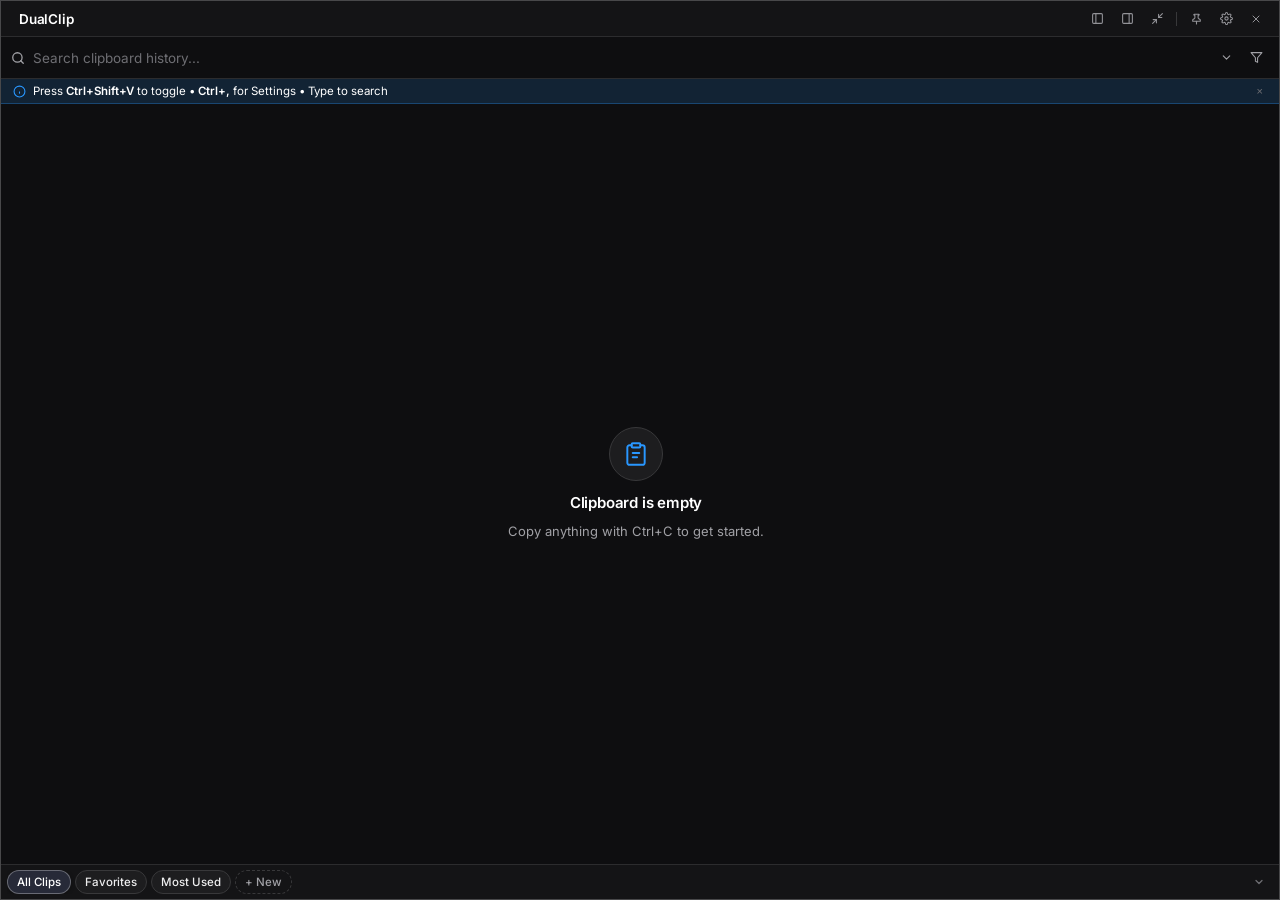
==== ui/index.html @ 32deb850 "feat(layout): apply instant mode switch without animation delay" ====
<!DOCTYPE html>
<html lang="en" data-theme="dark" data-style="linear" data-line-display="1" data-zebra="off">
<head>
  <meta charset="UTF-8">
  <meta name="viewport" content="width=device-width, initial-scale=1.0">
  <title>DualClip - Smart Clipboard Manager</title>
  <link rel="stylesheet" href="css/base-variables.css?v=61">
  <link rel="stylesheet" href="css/layout-chrome.css?v=62">
  <link rel="stylesheet" href="css/clip-list.css?v=62">
  <link rel="stylesheet" href="css/collections-bar.css?v=64">
  <link rel="stylesheet" href="css/settings.css?v=60">
  <link rel="stylesheet" href="css/overlays-modals.css?v=90">
  <link rel="stylesheet" href="css/sidebar-layout.css?v=32">
  <!-- SQUARE-CORNERS TOGGLE: loaded last so html/body/#appFrame win as 0. Remove this line to restore rounded. -->
  <link rel="stylesheet" href="css/square-corners.css?v=30">
  <script>
    // Cold-start T0 for frontend boot marks (see __dcMark in namespace.js).
    try { window.__dcHeadT0 = (typeof performance !== 'undefined' && performance.now) ? performance.now() : Date.now(); } catch (e) {}
    // Early global JS error trap so WebView2 Chromium ReferenceErrors are logged with file:line:col + stack instead of generic "Script error."
    window.addEventListener('error', function(e) {
      try {
        var src = e.filename ? ' @ ' + e.filename + ':' + e.lineno + ':' + e.colno : '';
        var stack = e.error && e.error.stack ? ' | stack: ' + String(e.error.stack).slice(0, 1200) : '';
        var errName = e.error && e.error.name ? ' [' + e.error.name + ']' : '';
        var msg = (e.message ? String(e.message) : 'Script error') + src + errName + stack;
        try { console.error('[DualClip JS Error]', msg); } catch {}
      } catch {}
    });
    window.addEventListener('unhandledrejection', function(e) {
      try {
        var reason = e.reason; var msg = String(reason); var stack = reason && reason.stack ? ' | stack: ' + String(reason.stack).slice(0,1200) : '';
        var detail = 'unhandledrejection: ' + msg + stack;
        try { console.error('[DualClip UnhandledRejection]', detail); } catch {}
      } catch {}
    });

    // === TOP BAR EARLY ISOLATION ===
    // Define window controls immediately so a later crash in render.js / filters.js / settings.js
    // never disables the titlebar X / Pin. These are standalone and do NOT depend on any
    // list state, collections, or WebView2 bridge beyond the direct hide_window / set_pinned RPC.
    window.isWindowPinned = window.isWindowPinned || false;
    window.hideWindow = window.hideWindow || function(force) {
      try {
        if (!force && window.isWindowPinned) {
          try { console.log('hideWindow ignored: window is pinned'); } catch {}
          return;
        }
        if (window.pywebview && window.pywebview.api && typeof window.pywebview.api.hide_window === 'function') {
          window.pywebview.api.hide_window();
        } else if (window.chrome && window.chrome.webview) {
          window.chrome.webview.postMessage({id:0, method:'hide_window', args:[]});
        } else {
          try { console.warn('hideWindow: bridge not ready'); } catch {}
        }
      } catch (e) { try { console.error('hideWindow failed', e); } catch {} }
    };
    window.toggleWindowPin = window.toggleWindowPin || function() {
      try {
        window.isWindowPinned = !window.isWindowPinned;
        var btn = document.getElementById('pinWindowBtn');
        if (btn) { try { btn.classList.toggle('active', window.isWindowPinned); } catch {} }
        var btnSearch = document.getElementById('pinWindowBtnSearch');
        if (btnSearch) { try { btnSearch.classList.toggle('active', window.isWindowPinned); } catch {} }
        if (window.pywebview && window.pywebview.api && typeof window.pywebview.api.set_pinned === 'function') {
          window.pywebview.api.set_pinned(window.isWindowPinned);
        } else if (window.chrome && window.chrome.webview) {
          window.chrome.webview.postMessage({id:0, method:'set_pinned', args:[window.isWindowPinned]});
        }
      } catch (e) { try { console.error('toggleWindowPin failed', e); } catch {} }
    };
    // Attach early delegated listeners once DOM is parsed â€” these survive even if later JS files throw.
    // Use stopImmediatePropagation to prevent the inline onclick="" from firing a second toggle (which would double-toggle Pin).
    (function attachEarlyTitlebarHandlers() {
      function bind() {
        try {
          var closeBtn = document.querySelector('.tb-btn.close');
          if (closeBtn && !closeBtn._earlyBound) {
            closeBtn._earlyBound = true;
            // Remove inline handler to avoid double-execution; early listener is the single source
            try { closeBtn.onclick = null; } catch {}
            closeBtn.addEventListener('click', function(e) {
              try {
                e.preventDefault();
                e.stopImmediatePropagation();
                closeBtn.blur();
                closeBtn.classList.add('no-hover');
                if (document.activeElement && document.activeElement.blur) document.activeElement.blur();
                document.body.classList.add('suppress-hover');
                window.hideWindow(true);
              } catch {}
            }, true);
            closeBtn.addEventListener('mouseleave', function() { closeBtn.classList.remove('no-hover'); });
            closeBtn.addEventListener('mouseenter', function() { closeBtn.classList.remove('no-hover'); });
          }
          var pinBtn = document.getElementById('pinWindowBtn');
          if (pinBtn && !pinBtn._earlyBound) {
            pinBtn._earlyBound = true;
            try { pinBtn.onclick = null; } catch {}
            pinBtn.addEventListener('click', function(e) { try { e.preventDefault(); e.stopImmediatePropagation(); window.toggleWindowPin(); } catch {} }, true);
          }
        } catch {}
      }
      if (document.readyState === 'loading') {
        document.addEventListener('DOMContentLoaded', bind, {once:true});
      } else {
        try { bind(); } catch {}
      }
      // Re-bind once window is shown (WebView2 may re-parent titlebar after hide/show)
      try {
        if (window.chrome && window.chrome.webview) {
          window.chrome.webview.addEventListener('message', function(e) {
            try {
              var msg = typeof e.data === 'string' ? JSON.parse(e.data) : e.data;
              if (msg && msg.event === 'onWindowShow') setTimeout(bind, 60);
            } catch {}
          });
        }
      } catch {}
    })();
  </script>
</head>
<body class="zoomed-10">



  <!-- DualClip Spotlight Frame -->
  <div id="appFrame">
    <!-- 8-Directional Window Resize Handles (Edges & Corners) -->
    <div class="dc-resize-edge edge-t" data-resize-dir="top" title="Drag to resize"></div>
    <div class="dc-resize-edge edge-b" data-resize-dir="bottom" title="Drag to resize"></div>
    <div class="dc-resize-edge edge-l" data-resize-dir="left" title="Drag to resize"></div>
    <div class="dc-resize-edge edge-r" data-resize-dir="right" title="Drag to resize"></div>
    <div class="dc-resize-corner corner-tl" data-resize-dir="top-left" title="Drag to resize"></div>
    <div class="dc-resize-corner corner-tr" data-resize-dir="top-right" title="Drag to resize"></div>
    <div class="dc-resize-corner corner-bl" data-resize-dir="bottom-left" title="Drag to resize"></div>
    <div id="resizeHandle" class="dc-resize-corner corner-br resize-handle" data-resize-dir="bottom-right" title="Drag to resize"></div>

    <!-- Ultra-Minimal Titlebar -->
    <div class="titlebar pywebview-drag-region">
      <div class="titlebar-left" id="titlebarMain">
        <div class="brand">
          <svg class="brand-icon" viewBox="0 0 24 24" fill="none" stroke="currentColor" stroke-width="2.2" stroke-linecap="round" stroke-linejoin="round">
            <path d="M16 4h2a2 2 0 0 1 2 2v14a2 2 0 0 1-2 2H6a2 2 0 0 1-2-2V6a2 2 0 0 1 2-2h2"></path>
            <rect x="8" y="2" width="8" height="4" rx="1"></rect>
          </svg>
          <span>DualClip</span>
          <span id="pausedIndicator" class="paused-pill" style="display: none;" onclick="toggleIncognitoSetting()" title="Click to resume clipboard capture" role="button">PAUSED</span>
        </div>
      </div>

      <div class="titlebar-left" id="titlebarSettings" style="display: none;">
        <button class="btn-back" style="-webkit-app-region: no-drag; app-region: no-drag;" onclick="closeSettingsView()" title="Back to Clipboard History (Esc)">
          <svg viewBox="0 0 24 24" fill="none" stroke="currentColor" stroke-width="2.5" stroke-linecap="round" stroke-linejoin="round"><line x1="19" y1="12" x2="5" y2="12"></line><polyline points="12 19 5 12 12 5"></polyline></svg>
          <span>Back to History</span>
        </button>
      </div>

      <!-- Right Titlebar Controls -->
      <div class="titlebar-right" style="-webkit-app-region: no-drag; app-region: no-drag;">
        <button id="btnToggleLayout" class="tb-btn" type="button" tabindex="-1" onclick="toggleSidebarLayout()" title="Switch to Sidebar View" style="-webkit-app-region: no-drag; app-region: no-drag;">
          <svg viewBox="0 0 24 24" fill="none" stroke-width="2" stroke="currentColor" stroke-linecap="round" stroke-linejoin="round">
            <rect x="3" y="3" width="18" height="18" rx="2" ry="2"></rect>
            <line x1="9" y1="3" x2="9" y2="21"></line>
          </svg>
        </button>
        <button id="btnLivePreviewTop" class="tb-btn" type="button" tabindex="-1" onmousedown="event.preventDefault()" onclick="toggleLivePreview()" title="Toggle Side Preview (Ctrl+Q / F8)" style="-webkit-app-region: no-drag; app-region: no-drag;">
          <svg viewBox="0 0 24 24" fill="none" stroke-width="2" stroke="currentColor" stroke-linecap="round" stroke-linejoin="round">
            <rect x="3" y="3" width="18" height="18" rx="2" ry="2"></rect>
            <line x1="15" y1="3" x2="15" y2="21"></line>
          </svg>
        </button>
        <button id="btnViewModeToggle" class="tb-btn" type="button" tabindex="-1" onclick="cycleViewMode()" title="View Mode: Standard (Ctrl+Tab for Compact)" style="-webkit-app-region: no-drag; app-region: no-drag;">
          <svg id="viewModeIcon" viewBox="0 0 24 24" fill="none" stroke="currentColor" stroke-width="2" stroke-linecap="round" stroke-linejoin="round">
            <polyline points="4 14 10 14 10 20"></polyline>
            <line x1="10" y1="14" x2="3" y2="21"></line>
            <polyline points="20 10 14 10 14 4"></polyline>
            <line x1="14" y1="10" x2="21" y2="3"></line>
          </svg>
        </button>
        <div class="tb-divider"></div>
        <button id="pinWindowBtn" class="pin-icon-btn" type="button" tabindex="-1" onclick="toggleWindowPin()" title="Pin window on top" style="-webkit-app-region: no-drag; app-region: no-drag;">
          <svg viewBox="0 0 24 24" fill="none" stroke="currentColor" stroke-width="2" stroke-linecap="round" stroke-linejoin="round">
            <line x1="12" y1="17" x2="12" y2="22"></line>
            <path d="M5 17h14v-1.76a2 2 0 0 0-1.11-1.79l-1.78-.9A2 2 0 0 1 15 10.76V6h1a1 1 0 0 0 0-2H8a1 1 0 0 0 0 2h1v4.76a2 2 0 0 1-1.11 1.79l-1.78.9A2 2 0 0 0 5 15.24Z"></path>
          </svg>
        </button>
        <button id="btnSettingsTop" class="tb-btn" type="button" tabindex="-1" onclick="toggleSettingsView()" title="Settings &amp; Preferences (Ctrl+,)" style="-webkit-app-region: no-drag; app-region: no-drag;">
          <svg viewBox="0 0 24 24" fill="none" stroke="currentColor" stroke-width="2" stroke-linecap="round" stroke-linejoin="round">
            <circle cx="12" cy="12" r="3"></circle>
            <path d="M19.4 15a1.65 1.65 0 0 0 .33 1.82l.06.06a2 2 0 0 1 0 2.83 2 2 0 0 1-2.83 0l-.06-.06a1.65 1.65 0 0 0-1.82-.33 1.65 1.65 0 0 0-1 1.51V21a2 2 0 0 1-2 2 2 2 0 0 1-2-2v-.09A1.65 1.65 0 0 0 9 19.4a1.65 1.65 0 0 0-1.82.33l-.06.06a2 2 0 0 1-2.83 0 2 2 0 0 1 0-2.83l-.06.06a1.65 1.65 0 0 0 .33-1.82 1.65 1.65 0 0 0-1.51-1H3a2 2 0 0 1-2-2 2 2 0 0 1 2-2h.09A1.65 1.65 0 0 0 4.6 9a1.65 1.65 0 0 0-.33-1.82l-.06-.06a2 2 0 0 1 0-2.83 2 2 0 0 1 2.83 0l.06.06a1.65 1.65 0 0 0 1.82.33H9a1.65 1.65 0 0 0 1-1.51V3a2 2 0 0 1 2-2 2 2 0 0 1 2 2v.09a1.65 1.65 0 0 0 1 1.51 1.65 1.65 0 0 0 1.82-.33l.06-.06a2 2 0 0 1 2.83 0 2 2 0 0 1 0 2.83l-.06.06a1.65 1.65 0 0 0-.33 1.82V9a1.65 1.65 0 0 0 1.51 1H21a2 2 0 0 1 2 2 2 2 0 0 1-2 2h-.09a1.65 1.65 0 0 0-1.51 1z"></path>
          </svg>
        </button>
        <button class="tb-btn close" type="button" tabindex="-1" title="Close" onclick="hideWindow(true)"><svg width="12" height="12" viewBox="0 0 24 24" fill="none" stroke="currentColor" stroke-width="2" stroke-linecap="round"><line x1="18" y1="6" x2="6" y2="18"></line><line x1="6" y1="6" x2="18" y2="18"></line></svg></button>
      </div>

    </div>

    <!-- Main History View -->
    <div id="mainView" class="app-view">
      <!-- Search Bar with Filters & Settings Cogwheel -->
      <div class="search-wrapper">
        <svg class="search-icon" viewBox="0 0 24 24" fill="none" stroke="currentColor" stroke-width="2.2" stroke-linecap="round" stroke-linejoin="round">
          <circle cx="11" cy="11" r="8"></circle>
          <line x1="21" y1="21" x2="16.65" y2="16.65"></line>
        </svg>
        <div id="scopeBadge" class="search-scope-badge" style="display: none;">
          <span id="scopeBadgeText"></span>
          <span class="search-scope-close" onclick="resetScopeToAll(event)" title="Clear scope (search all items)">&times;</span>
        </div>
        <input type="text" id="searchInput" class="search-input" placeholder="Search clipboard history..." autocomplete="off" autocorrect="off" autocapitalize="off" spellcheck="false">
        <span id="searchResultCount" class="search-result-count" style="display: none;"></span>
        <svg id="searchClear" class="search-clear" onclick="clearSearch()" viewBox="0 0 24 24" fill="none" stroke="currentColor" stroke-width="2" stroke-linecap="round"><line x1="18" y1="6" x2="6" y2="18"></line><line x1="6" y1="6" x2="18" y2="18"></line></svg>

        <div class="search-buttons-cluster" id="searchButtonsCluster">
          <button id="btnRecentSearches" class="filter-menu-btn icon-only-btn" type="button" tabindex="-1" onclick="toggleRecentSearchesDropdown(event)" title="Recent searches">
            <svg viewBox="0 0 24 24" fill="none" stroke="currentColor" stroke-width="2" stroke-linecap="round" stroke-linejoin="round">
              <polyline points="6 9 12 15 18 9"></polyline>
            </svg>
          </button>
          <button id="btnFilters" class="filter-menu-btn icon-only-btn" onclick="toggleFilterDropdown()" title="Filter clipboard history">
            <svg viewBox="0 0 24 24" fill="none" stroke="currentColor" stroke-width="2" stroke-linecap="round" stroke-linejoin="round"><polygon points="22 3 2 3 10 12.46 10 19 14 21 14 12.46 22 3"></polygon></svg>
          </button>
          <button id="btnViewModeToggleSearch" class="filter-menu-btn icon-only-btn" type="button" tabindex="-1" onclick="cycleViewMode()" title="View Mode: Compact (Ctrl+Tab for Standard)">
            <svg id="viewModeIconSearch" viewBox="0 0 24 24" fill="none" stroke="currentColor" stroke-width="2" stroke-linecap="round" stroke-linejoin="round">
              <polyline points="15 3 21 3 21 9"></polyline>
              <line x1="14" y1="10" x2="21" y2="3"></line>
              <polyline points="9 21 3 21 3 15"></polyline>
              <line x1="10" y1="14" x2="3" y2="21"></line>
            </svg>
          </button>
          <button id="pinWindowBtnSearch" class="filter-menu-btn icon-only-btn pin-icon-btn" type="button" tabindex="-1" onclick="toggleWindowPin()" title="Pin window on top">
            <svg viewBox="0 0 24 24" fill="none" stroke="currentColor" stroke-width="2" stroke-linecap="round" stroke-linejoin="round">
              <line x1="12" y1="17" x2="12" y2="22"></line>
              <path d="M5 17h14v-1.76a2 2 0 0 0-1.11-1.79l-1.78-.9A2 2 0 0 1 15 10.76V6h1a1 1 0 0 0 0-2H8a1 1 0 0 0 0 2h1v4.76a2 2 0 0 1-1.11 1.79l-1.78.9A2 2 0 0 0 5 15.24Z"></path>
            </svg>
          </button>
        </div>

        <div id="recentSearchesDropdown" class="recent-searches-dropdown" style="display: none;"></div>
      </div>

      <!-- Active Filter Pills Bar -->
      <div id="activePillsBar" class="active-pills-bar">
        <span id="pillList" style="display: flex; gap: 6px; align-items: center;"></span>
        <span class="clear-all-pills" onclick="resetAllFilters()">Clear Filters</span>
      </div>

      <!-- Filter Dropdown -->
      <div id="filterDropdown" class="filter-dropdown">
        <div>
          <div class="filter-group-title">Content Type</div>
          <div id="filterTypeGrid" class="filter-options-grid">
            <span class="f-opt selected" onclick="setFilterType('all', this)">All</span>
            <span class="f-opt" onclick="setFilterType('text', this)">Text</span>
            <span class="f-opt" onclick="setFilterType('code', this)">Code</span>
            <span class="f-opt" onclick="setFilterType('color', this)">Colors</span>
            <span class="f-opt" onclick="setFilterType('image', this)">Images</span>
            <span class="f-opt" onclick="setFilterType('url', this)">Web Links</span>
            <span class="f-opt" onclick="setFilterType('file', this)">Files</span>
          </div>
        </div>

        <div>
          <div class="filter-group-title">Filter by App</div>
          <select id="filterAppSelect" class="st-select" style="width: 100%;" onchange="onFilterAppChange(this.value)">
            <option value="all">All Applications</option>
            <!-- Real source apps are populated dynamically by refreshSourceAppFilterOptions() -->
          </select>
        </div>

        <div>
          <div class="filter-group-title">Time Range</div>
          <div id="filterTimeGrid" class="filter-options-grid">
            <span class="f-opt selected" onclick="setFilterTime('any', this)">Any Time</span>
            <span class="f-opt" onclick="setFilterTime('today', this)">Today</span>
            <span class="f-opt" onclick="setFilterTime('yesterday', this)">Yesterday</span>
            <span class="f-opt" onclick="setFilterTime('older', this)">Older</span>
          </div>
        </div>

        <div id="filterTagsSection" style="display: none;">
          <div style="display: flex; justify-content: space-between; align-items: center;" class="filter-group-title">
            <span>Tag</span>
            <span style="font-size: 10.5px; color: var(--accent); cursor: pointer; text-transform: none; font-weight: 500;" onclick="closeFilterDropdown(); openManageTagsModal();">Manage Tags &rarr;</span>
          </div>
          <select id="filterTagSelect" class="st-select" style="width: 100%;" onchange="onFilterTagChange(this.value)">
            <option value="all">All Tags</option>
          </select>
        </div>

        <div>
          <div class="filter-group-title">Search Mode & Priority</div>
          <div class="filter-options-grid">
            <span class="f-opt" id="optSortRecent" onclick="toggleRecentSort(this)">Most Recent</span>
            <span class="f-opt" id="optBoostFavs" onclick="toggleFavoritesBoost(this)">Prioritize Favorites</span>
            <span class="f-opt" id="optFuzzySearch" onclick="toggleFuzzySearch(this)">Fuzzy / Partial</span>
          </div>
        </div>

        <div class="filter-actions">
          <button class="btn-filter-reset" onclick="resetAllFilters()">Reset</button>
          <button class="btn-filter-done" onclick="toggleFilterDropdown()">Done</button>
        </div>
      </div>

      <!-- First-Run Onboarding Tip Bar -->
      <div id="onboardingTip" class="onboarding-tip-bar" style="display: none;">
        <div class="onboarding-tip-content">
          <svg viewBox="0 0 24 24" width="13" height="13" fill="none" stroke="currentColor" stroke-width="2"><circle cx="12" cy="12" r="10"></circle><line x1="12" y1="16" x2="12" y2="12"></line><line x1="12" y1="8" x2="12.01" y2="8"></line></svg>
          <span>Press <strong>Ctrl+Shift+V</strong> to toggle • <strong>Ctrl+,</strong> for Settings • Type to search</span>
        </div>
        <button class="onboarding-tip-close" onclick="dismissOnboardingTip()" title="Dismiss tip">&times;</button>
      </div>

      <!-- Milestone Celebration Banner -->
      <div id="milestoneBanner" class="milestone-banner" style="display: none;">
        <div class="milestone-banner-content">
          <span class="milestone-emoji">🎉</span>
          <span id="milestoneBannerText" class="milestone-text"></span>
        </div>
        <div class="milestone-banner-actions">
          <button type="button" class="btn-milestone-support" onclick="teleportToTipSection()">Tip DualClip</button>
          <button type="button" class="btn-milestone-dismiss" onclick="dismissMilestoneBanner()" title="Dismiss">&times;</button>
        </div>
      </div>

      <!-- Clip List Area & Live Preview Sidebar -->
      <div class="list-view-container" id="listViewContainer">
        <!-- Sidebar Navigation Pane (Split-Layout Mode) -->
        <div id="sidebarNav" class="sidebar-nav-container"></div>

        <div class="list-wrapper" id="listContainer">
          <div class="empty-state">
            <div class="empty-state-icon-box">
              <svg viewBox="0 0 24 24" fill="none" stroke="currentColor" stroke-width="1.8" stroke-linecap="round" stroke-linejoin="round">
                <path d="M16 4h2a2 2 0 0 1 2 2v14a2 2 0 0 1-2 2H6a2 2 0 0 1-2-2V6a2 2 0 0 1 2-2h2"></path>
                <rect x="8" y="2" width="8" height="4" rx="1" ry="1"></rect>
                <line x1="9" y1="11" x2="15" y2="11"></line>
                <line x1="9" y1="15" x2="13" y2="15"></line>
              </svg>
            </div>
            <div class="empty-state-title">Clipboard is empty</div>
            <div class="empty-state-desc">Copy anything with Ctrl+C to get started.</div>
          </div>
        </div>

        <!-- Drag Handle for Preview Panel Width -->
        <div id="livePreviewResizer" class="live-preview-resizer" title="Drag to resize preview panel" style="display: none;"></div>

        <!-- Live Preview Panel (Split / Flyout) -->
        <div id="livePreviewPanel" class="live-preview-panel" style="display: none;">
          <div class="live-preview-header">
            <div class="live-preview-title" id="livePreviewTitle">
              <span id="livePreviewTypeBadge" class="live-preview-badge">TEXT</span>
              <span id="livePreviewAppLabel" class="live-preview-app">Notepad</span>
            </div>
            <button class="live-preview-close" onclick="toggleLivePreview(false)" title="Close Preview (F8)"><svg width="12" height="12" viewBox="0 0 24 24" fill="none" stroke="currentColor" stroke-width="2" stroke-linecap="round"><line x1="18" y1="6" x2="6" y2="18"></line><line x1="6" y1="6" x2="18" y2="18"></line></svg></button>
          </div>
          <div class="live-preview-body" id="livePreviewBody">
            <div id="livePreviewTextContent" class="live-preview-text"></div>
            <img id="livePreviewImageContent" class="live-preview-image" style="display: none;" alt="Preview">
          </div>
          <div class="live-preview-footer" id="livePreviewFooter">
            <span id="livePreviewStats">0 chars</span>
            <div style="display: inline-flex; gap: 6px; align-items: center;">
              <button class="live-preview-action-btn" id="btnLivePreviewEdit" onclick="toggleLivePreviewEdit()" title="Edit clip">Edit</button>
              <button class="live-preview-action-btn" id="btnLivePreviewSave" onclick="saveLivePreviewEdit()" title="Save edit" style="display: none;">Save</button>
              <button class="live-preview-action-btn" id="btnLivePreviewCancel" onclick="cancelLivePreviewEdit()" title="Cancel edit" style="display: none; background: var(--card-bg); color: var(--text); border-color: var(--border);">Cancel</button>
              <button class="live-preview-action-btn" onclick="pasteCurrentSelection()" title="Paste Clip (Enter)">Paste</button>
            </div>
          </div>
        </div>
      </div>

      <!-- Collections Pill Bar with Collapse Arrow â€” arrow moved to left -->
      <div class="collections-bar" id="collectionsBar">
        <!-- Arrow Button to Hide Bottom Collections Bar (left side) -->
        <button class="bar-toggle-btn" id="btnCollapseBar" title="Hide bottom collections bar (Toggle)" onclick="toggleCollectionsBar()">
          <svg viewBox="0 0 24 24" fill="none" stroke="currentColor" stroke-width="2.5" stroke-linecap="round" stroke-linejoin="round">
            <polyline points="6 9 12 15 18 9"></polyline>
          </svg>
        </button>
        <div class="collections-scroll-area" id="collectionsScrollArea">
          <span class="col-pill active" id="pill_all" onclick="selectCollection('all')">All Clips</span>
          <span class="col-pill" id="pill_pins" onclick="selectCollection('pins')">Favorites</span>
          <span class="col-pill" id="pill_most_used" onclick="selectCollection('most_used')">Most Used</span>
          <div id="dynamicCollectionPills" style="display:inline-flex; gap:4px;"></div>
          <span class="col-pill add-btn" id="btnNewCollection" onclick="openNewCollectionModal()">+ New</span>
        </div>
      </div>

      <!-- Floating Arrow to Restore Bottom Bar when Hidden (left side) -->
      <div class="floating-restore-bar-btn" id="floatingRestoreBtn" title="Show bottom collections bar" onclick="toggleCollectionsBar()">
        <svg viewBox="0 0 24 24" fill="none" stroke="currentColor" stroke-width="2.5" stroke-linecap="round" stroke-linejoin="round">
          <polyline points="18 15 12 9 6 15"></polyline>
        </svg>
      </div>
    </div>

    <!-- Settings View (In-Frame Dynamic View) -->
    <div id="settingsView" class="app-view settings-view" style="display: none;">
      <div class="settings-layout">
        <!-- 7 Sidebar Tabs -->
        <nav class="settings-tabs flat-nav" role="tablist" aria-label="Settings Categories">
          <!-- Settings Quick Filter / Search -->
          <div class="settings-search-container flat-nav-search-wrap">
            <div class="flat-nav-search-control">
              <input type="text" id="settingsSearchInput" class="st-input flat-nav-search-input"            placeholder="Search settings..." oninput="onSettingsSearch(this.value)" onkeydown="handleSettingsSearchKeydown(event)" autocomplete="off" autocorrect="off" autocapitalize="off" spellcheck="false">
              <svg class="flat-nav-search-icon" viewBox="0 0 24 24" fill="none" stroke="currentColor" stroke-width="2.2" stroke-linecap="round" stroke-linejoin="round"><circle cx="11" cy="11" r="8"></circle><line x1="21" y1="21" x2="16.65" y2="16.65"></line></svg>
              <span id="settingsSearchClear" class="flat-nav-search-clear" onclick="clearSettingsSearch()" title="Clear search">&times;</span>
            </div>
          </div>

          <div class="st-tab active" id="tabBtn_behavior" role="tab" tabindex="0" aria-selected="true" onclick="switchSettingsTab('behavior')">
            <svg viewBox="0 0 24 24" fill="none" stroke="currentColor" stroke-width="2"><circle cx="12" cy="12" r="3"></circle><path d="M19.4 15a1.65 1.65 0 0 0 .33 1.82l.06.06a2 2 0 0 1 0 2.83 2 2 0 0 1-2.83 0l-.06-.06a1.65 1.65 0 0 0-1.82-.33 1.65 1.65 0 0 0-1 1.51V21a2 2 0 0 1-2 2 2 2 0 0 1-2-2v-.09A1.65 1.65 0 0 0 9 19.4a1.65 1.65 0 0 0-1.82.33l-.06.06a2 2 0 0 1-2.83 0 2 2 0 0 1 0-2.83l.06-.06a1.65 1.65 0 0 0 .33-1.82 1.65 1.65 0 0 0-1.51-1H3a2 2 0 0 1-2-2 2 2 0 0 1 2-2h.09A1.65 1.65 0 0 0 4.6 9a1.65 1.65 0 0 0-.33-1.82l-.06-.06a2 2 0 0 1 0-2.83 2 2 0 0 1 2.83 0l.06.06a1.65 1.65 0 0 0 1.82.33H9a1.65 1.65 0 0 0 1-1.51V3a2 2 0 0 1 2-2 2 2 0 0 1 2 2v.09a1.65 1.65 0 0 0 1 1.51 1.65 1.65 0 0 0 1.82-.33l.06-.06a2 2 0 0 1 2.83 0 2 2 0 0 1 0 2.83l-.06.06a1.65 1.65 0 0 0-.33 1.82V9a1.65 1.65 0 0 0 1.51 1H21a2 2 0 0 1 2 2 2 2 0 0 1-2 2h-.09a1.65 1.65 0 0 0-1.51 1z"></path></svg>
            <span>Behavior</span>
          </div>
          <div class="st-tab" id="tabBtn_theme" role="tab" tabindex="-1" aria-selected="false" onclick="switchSettingsTab('theme')">
            <svg viewBox="0 0 24 24" fill="none" stroke="currentColor" stroke-width="2"><circle cx="12" cy="12" r="5"></circle><line x1="12" y1="1" x2="12" y2="3"></line><line x1="12" y1="21" x2="12" y2="23"></line><line x1="4.22" y1="4.22" x2="5.64" y2="5.64"></line><line x1="18.36" y1="18.36" x2="19.78" y2="19.78"></line><line x1="1" y1="12" x2="3" y2="12"></line><line x1="21" y1="12" x2="23" y2="12"></line><line x1="4.22" y1="19.78" x2="5.64" y2="18.36"></line><line x1="18.36" y1="5.64" x2="19.78" y2="4.22"></line></svg>
            <span>Appearance</span>
          </div>
          <div class="st-tab" id="tabBtn_window" role="tab" tabindex="-1" aria-selected="false" onclick="switchSettingsTab('window')">
            <svg viewBox="0 0 24 24" fill="none" stroke="currentColor" stroke-width="2"><rect x="3" y="3" width="18" height="18" rx="2"></rect><line x1="3" y1="9" x2="21" y2="9"></line><line x1="9" y1="21" x2="9" y2="9"></line></svg>
            <span>Window &amp; Hotkeys</span>
          </div>
          <div class="st-tab" id="tabBtn_routing" role="tab" tabindex="-1" aria-selected="false" onclick="switchSettingsTab('routing')">
            <svg viewBox="0 0 24 24" fill="none" stroke="currentColor" stroke-width="2"><path d="M12 22s8-4 8-10V5l-8-3-8 3v7c0 6 8 10 8 10z"></path></svg>
            <span>Rules &amp; Privacy</span>
          </div>
          <div class="st-tab" id="tabBtn_storage" role="tab" tabindex="-1" aria-selected="false" onclick="switchSettingsTab('storage')">
            <svg viewBox="0 0 24 24" fill="none" stroke="currentColor" stroke-width="2"><path d="M21 15v4a2 2 0 0 1-2 2H5a2 2 0 0 1-2-2v-4"></path><polyline points="7 10 12 15 17 10"></polyline><line x1="12" y1="15" x2="12" y2="3"></line></svg>
            <span>Storage &amp; Retention</span>
          </div>
          <div class="st-tab" id="tabBtn_shortcuts" role="tab" tabindex="-1" aria-selected="false" onclick="switchSettingsTab('shortcuts')">
            <svg viewBox="0 0 24 24" fill="none" stroke="currentColor" stroke-width="2"><rect x="2" y="4" width="20" height="16" rx="2"></rect><path d="M6 8h.001M10 8h.001M14 8h.001M18 8h.001M8 12h.001M12 12h.001M16 12h.001M7 16h10"></path></svg>
            <span>Shortcuts</span>
          </div>

          <div class="st-sidebar-bottom">
            <button type="button" class="st-sidebar-reset-btn" onclick="restoreCurrentTabDefaults()" title="Reset options in this tab back to default settings">
              <svg viewBox="0 0 24 24" fill="none" stroke="currentColor" stroke-width="2" stroke-linecap="round" stroke-linejoin="round"><path d="M3 12a9 9 0 1 0 9-9 9.75 9.75 0 0 0-6.74 2.74L3 8"></path><path d="M3 3v5h5"></path></svg>
              <span>Restore Defaults</span>
            </button>
          </div>
        </nav>

        <!-- 1. Behavior Tab -->
        <div class="settings-content active" id="tabContent_behavior">
          <!-- Section 1: Clipboard Recording -->
          <div class="settings-section" style="padding: 0; gap: 0; overflow: visible; background: transparent; border: none; box-shadow: none;">
            <div style="padding: 2px 2px 10px 2px;">
              <div class="settings-section-head">Clipboard Recording</div>
              <div class="settings-section-sub">Configure clip capture triggers, ignore filters, and history retention</div>
            </div>
            <div class="notion-setting-group">
            <!-- 1. Pause Clipboard Capture -->
            <div class="notion-setting-row" id="row_incognito">
              <div class="setting-text-col">
                <div class="setting-title">Pause Clipboard Capture</div>
                <div class="setting-caption">Temporarily stop recording newly copied items into history</div>
              </div>
              <div style="display:flex; align-items:center; gap:8px;">
                <select id="stTimedIncognitoSelect" class="st-select" style="width:auto; padding:4px 8px; font-size:11.5px;" onchange="changeTimedIncognito(this.value)">
                  <option value="0">Until turned off</option>
                  <option value="5">For 5 minutes</option>
                  <option value="15">For 15 minutes</option>
                  <option value="30">For 30 minutes</option>
                  <option value="60">For 1 hour</option>
                </select>
                <div class="st-toggle" id="stIncognitoToggle" onclick="toggleIncognitoSetting(this)"><div class="toggle-knob"></div></div>
              </div>
            </div>

            <!-- 2. Capture Images & Screenshots -->
            <div class="notion-setting-row" id="row_capture_images">
              <div class="setting-text-col">
                <div class="setting-title">Capture Images and Screenshots</div>
                <div class="setting-caption">Save copied images and screenshots to your history</div>
              </div>
              <div class="st-toggle on" id="stCaptureImagesToggle" onclick="toggleCaptureImagesSetting(this)"><div class="toggle-knob"></div></div>
            </div>

            <!-- 3. Pause DualClip in fullscreen apps -->
            <div class="notion-setting-row" id="row_fullscreen_guard">
              <div class="setting-text-col">
                <div class="setting-title">Pause DualClip in fullscreen apps</div>
                <div class="setting-caption">Do not open DualClip while a fullscreen application or game is active</div>
              </div>
              <div class="st-toggle" id="stFullscreenGuardToggle" onclick="toggleFullscreenGuardSetting(this)"><div class="toggle-knob"></div></div>
            </div>

            <!-- 4. Remember Selected Clip -->
            <div class="notion-setting-row" id="row_remember_selected_clip">
              <div class="setting-text-col">
                <div class="setting-title">Remember Selected Clip</div>
                <div class="setting-caption">Keep your selected clip highlighted when reopening the window (new copies still jump to top)</div>
              </div>
              <div class="st-toggle" id="stRememberSelectedClipToggle" onclick="toggleRememberSelectedClipSetting(this)"><div class="toggle-knob"></div></div>
            </div>
            </div>
          </div>

          <!-- Section 2: Startup & Windows + Updates (merged single container) -->
          <div class="settings-section" id="aboutUpdatesSection" style="padding: 0; gap: 0; overflow: visible; background: transparent; border: none; box-shadow: none;">
            <div style="padding: 2px 2px 10px 2px;">
              <div class="settings-section-head">Startup &amp; Windows</div>
            </div>
            <div class="notion-setting-group">
            <!-- 4. Open on Windows Startup -->
            <div class="notion-setting-row" id="row_autostart">
              <div class="setting-text-col">
                <div class="setting-title">Start DualClip with Windows</div>
                <div class="setting-caption">Open DualClip automatically when you sign in.</div>
              </div>
              <div class="st-toggle" id="stAutostartToggle" onclick="toggleAutostartSetting(this)"><div class="toggle-knob"></div></div>
            </div>
            <!-- Toast Notifications -->
            <div class="notion-setting-row" id="row_toasts_enabled">
              <div class="setting-text-col">
                <div class="setting-title">Pop-up Messages</div>
                <div class="setting-caption">Show small confirmations when copying or moving clips</div>
              </div>
              <div class="st-toggle on" id="stToastsToggle" onclick="toggleToastsSetting(this)"><div class="toggle-knob"></div></div>
            </div>
            <!-- Updates: Unified Row (Auto-check toggle + Status + Check button) -->
            <div class="notion-setting-row" id="row_auto_update_check">
              <div class="setting-text-col">
                <div class="setting-title">Updates <span style="font-family: var(--font-mono); font-weight:400; font-size:11px; color: var(--text-muted);">1.0.0</span></div>
                <div class="setting-caption">Auto-check quietly on startup</div>
              </div>
              <div style="display:flex; align-items:center; gap:12px; flex-shrink:0;">
                <span id="aboutBannerArea" style="font-size:11px; color: var(--text-sub); white-space:nowrap;"></span>
                <button id="aboutCheckBtn" class="btn-sm" onclick="onAboutCheckClick()">
                  <svg viewBox="0 0 24 24" width="13" height="13" fill="none" stroke="currentColor" stroke-width="2"><path d="M21 15v4a2 2 0 0 1-2 2H5a2 2 0 0 1-2-2v-4"></path><polyline points="17 8 12 3 7 8"></polyline><line x1="12" y1="3" x2="12" y2="15"></line></svg>
                  <span id="aboutCheckBtnText">Check</span>
                </button>
                <div class="st-toggle" id="aboutAutoToggle" title="Auto-check for updates on startup" onclick="toggleAutoUpdateCheckSetting(this)"><div class="toggle-knob"></div></div>
              </div>
            </div>
            </div>
          </div>

          <!-- Section 3: About DualClip -->
          <div class="settings-section" id="aboutDualClipSection" style="padding: 0; gap: 0; overflow: visible; background: transparent; border: none; box-shadow: none;">
            <div class="notion-setting-group">
            <div class="notion-setting-row">
              <div class="setting-text-col">
                <div class="setting-title">
                  <span>About DualClip</span>
                </div>
                <div class="setting-caption">Built with <svg viewBox="0 0 24 24" width="9" height="9" fill="#f87171" style="vertical-align: -1px;"><path d="M12 21s-7.5-4.9-9.7-9.2C.7 8.6 2.6 5 6 5c2 0 3.4 1.1 4 2.2C10.6 6.1 12 5 14 5c3.4 0 5.3 3.6 3.7 6.8C19.5 16.1 12 21 12 21z"></path></svg> by <strong style="color: var(--text); font-weight: 600;">Maaz Baig</strong><span class="about-dot"></span>100% free &amp; private</div>
              </div>
              <div style="display: flex; align-items: center; gap: 8px; flex-wrap: wrap; flex-shrink: 0;">
                <button class="btn-sm" title="Visit DualClip Website" onclick="openAboutLink('website')">
                  <svg viewBox="0 0 24 24" width="13" height="13" fill="none" stroke="currentColor" stroke-width="2"><circle cx="12" cy="12" r="10"></circle><line x1="2" y1="12" x2="22" y2="12"></line><path d="M12 2a15.3 15.3 0 0 1 4 10 15.3 15.3 0 0 1-4 10 15.3 15.3 0 0 1-4-10 15.3 15.3 0 0 1 4-10z"></path></svg>
                  <span>Website</span>
                </button>
                <button class="btn-sm" id="btnLeaveTip" title="Support developer" onclick="openAboutLink('tip')">
                  <svg viewBox="0 0 24 24" width="13" height="13" fill="none" stroke="currentColor" stroke-width="2" stroke-linecap="round" stroke-linejoin="round">
                    <polyline points="20 12 20 22 4 22 4 12"></polyline>
                    <rect x="2" y="7" width="20" height="5"></rect>
                    <line x1="12" y1="22" x2="12" y2="7"></line>
                    <path d="M12 7H7.5a2.5 2.5 0 0 1 0-5C11 2 12 7 12 7z"></path>
                    <path d="M12 7h4.5a2.5 2.5 0 0 0 0-5C13 2 12 7 12 7z"></path>
                  </svg>
                  <span>Leave a Tip</span>
                </button>
              </div>
            </div>
            </div>
          </div>

        </div>

        <!-- 2. Theme & Style Tab -->
        <div class="settings-content" id="tabContent_theme" style="display: none;">
          <!-- Section 1: Visual Appearance -->
          <div class="settings-section" style="padding: 0; gap: 0; overflow: visible; background: transparent; border: none; box-shadow: none;">
            <div style="padding: 2px 2px 10px 2px;">
              <div class="settings-section-head">Visual Appearance</div>
              <div class="settings-section-sub">Change colors, contrast, and what details show under each clip</div>
            </div>
            <div class="notion-setting-group">
            <div class="notion-setting-row" id="row_theme_mode">
              <div class="setting-text-col">
                <div class="setting-title">Theme</div>
                <div class="setting-caption">Switch between Dark and Light</div>
              </div>
              <select class="st-select" id="stThemeModeSelect" onchange="switchThemeMode(this.value)">
                <option value="dark">Dark</option>
                <option value="light">Light</option>
              </select>
            </div>

            <div class="notion-setting-row" id="row_visual_style">
              <div class="setting-text-col">
                <div class="setting-title">Style</div>
                <div class="setting-caption">Choose the look, contrast, and accent style of the window</div>
              </div>
              <select class="st-select" id="stStyleSelect" onchange="switchDesignStyle(this.value)">
                <option value="linear" selected>Default</option>
                <option value="notion">Notion</option>
                <option value="nord">Nord</option>
                <option value="geist">True Black</option>
                <option value="raycast">Glass</option>
              </select>
            </div>

            <div class="notion-setting-row" id="row_zebra">
              <div class="setting-text-col">
                <div class="setting-title">Alternating Row Colors</div>
                <div class="setting-caption">Alternate row colors to make clips easier to distinguish.</div>
              </div>
              <div class="st-toggle" id="stZebraToggle" onclick="toggleZebraSetting(this)"><div class="toggle-knob"></div></div>
            </div>

            <div class="notion-setting-row" id="row_hide_window_border">
              <div class="setting-text-col">
                <div class="setting-title">Hide Window Border</div>
                <div class="setting-caption">Hide the outer edge lines around the main window</div>
              </div>
              <div class="st-toggle" id="stHideWindowBorderToggle" onclick="toggleHideWindowBorderSetting(this)"><div class="toggle-knob"></div></div>
            </div>

            <div class="notion-setting-row" id="row_clip_details">
              <div class="setting-text-col">
                <div class="setting-title">Clip Details</div>
                <div class="setting-caption">Choose which information appears on clip cards (source app, time, or none)</div>
              </div>
              <select class="st-select" id="stClipDetailsSelect" onchange="changeUnifiedClipDetails(this.value)">
                <option value="auto" selected>Auto (Default)</option>
                <option value="icon_time">App Icon + Time</option>
                <option value="name_time">App Name + Time</option>
                <option value="icon_only">App Icon Only</option>
                <option value="time_only">Time Only</option>
                <option value="hidden">Hidden</option>
              </select>
            </div>
            <div class="notion-setting-row" id="row_label_style">
              <div class="setting-text-col">
                <div class="setting-title">Tag Style</div>
                <div class="setting-caption">Choose how tags appear in the list</div>
              </div>
              <select class="st-select" id="stLabelStyleSelect" onchange="changeLabelStyleSetting(this.value)">
                <option value="pill" selected>Blue Accent Pill</option>
                <option value="gray">Compact Gray</option>
                <option value="plain">Minimal Text</option>
              </select>
            </div>
            </div>

          </div>

          <!-- Section 2: Text & Display -->
          <div class="settings-section" style="padding: 0; gap: 0; overflow: visible; background: transparent; border: none; box-shadow: none;">
            <div style="padding: 2px 2px 10px 2px;">
              <div class="settings-section-head">Text &amp; Display</div>
              <div class="settings-section-sub">Adjust typography zoom scale, visible lines per clip, and thumbnail height</div>
            </div>
            <div class="notion-setting-group">
            <div class="notion-setting-row" id="row_line_display">
              <div class="setting-text-col">
                <div class="setting-title">Lines Per Clip</div>
                <div class="setting-caption">Controls maximum visible text lines per clip before truncating</div>
              </div>
              <select class="st-select" id="stLinesPerClipSelect" onchange="changeLinesPerClipSetting(this.value)">
                <option value="auto" selected>Auto</option>
                <option value="1">1 Line</option>
                <option value="2">2 Lines</option>
              </select>
            </div>

            <div class="notion-setting-row" id="row_zoom">
              <div class="setting-text-col">
                <div class="setting-title">Main Display Zoom</div>
                <div class="setting-caption">Scale UI elements proportionally across the application</div>
              </div>
              <select class="st-select" id="stZoomSelect" onchange="changeZoomSetting(this.value)">
                <option value="100">Default</option>
                <option value="110">Large</option>
                <option value="125">Extra Large</option>
              </select>
            </div>

            <div class="notion-setting-row" id="row_thumb_size">
              <div class="setting-text-col">
<div class="setting-title">Image Preview Size</div>
                <div class="setting-caption">How large image previews appear in the list</div>
              </div>
              <select class="st-select" id="stThumbSizeSelect" onchange="setThumbSize(this.value)">
                <option value="sm">Small</option>
                <option value="md">Large</option>
                </select>
            </div>

            <div class="notion-setting-row" id="row_preview_font">
              <div class="setting-text-col">
                <div class="setting-title">Preview Font</div>
                <div class="setting-caption">Font used in the full preview window (front UI only for now)</div>
              </div>
              <select class="st-select" id="stPreviewFontSelect" onchange="changePreviewFontSetting(this.value)">
                <option value="sans" selected>Sans (Default)</option>
                <option value="mono">Mono</option>
                <option value="cascadia">Cascadia</option>
              </select>
            </div>

            <div class="notion-setting-row" id="row_grouping_mode">
              <div class="setting-text-col">
                <div class="setting-title">Group clips by</div>
                <div class="setting-caption">Organize history with recency landmarks or display a clean, continuous stream</div>
              </div>
              <select class="st-select" id="stGroupingModeSelect" onchange="changeGroupingMode(this.value)">
                <option value="time" selected>Time</option>
                <option value="none">None</option>
              </select>
            </div>
            </div>

          </div>
        </div>

        <!-- 3. Window & Keys Tab (Unified Single Container) -->
        <div class="settings-content" id="tabContent_window" style="display: none;">
          <div class="settings-section" style="padding: 0; gap: 0; overflow: visible; background: transparent; border: none; box-shadow: none;">
            <div style="padding: 2px 2px 10px 2px;">
              <div class="settings-section-head">Window &amp; Shortcuts</div>
              <div class="settings-section-sub">Configure summoning shortcuts, click actions, and window position</div>
            </div>
            <div class="notion-setting-group">
              <div class="notion-setting-row" id="row_hotkey">
                <div class="setting-text-col">
                  <div class="setting-title">Open DualClip Shortcut</div>
                  <div class="setting-caption">Keyboard shortcut that opens or hides the window</div>
                </div>
                <div style="display: flex; align-items: center; gap: 6px; flex-shrink: 0;">
                  <select id="stHotkeyInput" class="st-select" onchange="onHotkeyDropdownChanged(this.value)">
                    <option value="Ctrl+Shift+V" selected>Ctrl + Shift + V</option>
                    <option value="Alt+V">Alt + V</option>
                    <option value="Win+V">Win + V</option>
                    <option value="Alt+Shift+V">Alt + Shift + V</option>
                    <option value="Ctrl+Alt+V">Ctrl + Alt + V</option>
                  </select>
                </div>
              </div>
              <div class="notion-setting-row" id="row_quick_number_paste">
                <div class="setting-text-col">
                  <div class="setting-title">Quick Number Paste (1–9)</div>
                  <div class="setting-caption">Press 1–9 to paste recent clips directly; moves collection switching to Shift+1–9</div>
                </div>
                <div class="st-toggle" id="stQuickNumberPasteToggle" onclick="toggleQuickNumberPasteSetting(this)">
                  <div class="toggle-knob"></div>
                </div>
              </div>
              <div class="notion-setting-row" id="row_window_position">
                <div class="setting-text-col">
                  <div class="setting-title">Hotkey Window Position</div>
                  <div class="setting-caption">Where the DualClip window appears when activated by global shortcut</div>
                </div>
                <select class="st-select" id="stWindowPositionSelect" onchange="applyWindowPositionSetting(this.value)">
                  <option value="near" selected>Near Cursor</option>
                  <option value="near_above">Near Cursor (Centered)</option>
                  <option value="center">Center Screen</option>
                  <option value="last">Remember Last Position</option>
                </select>
              </div>
              <div class="notion-setting-row" id="row_tray_position">
                <div class="setting-text-col">
                  <div class="setting-title">Tray Window Position</div>
                  <div class="setting-caption">Where the DualClip window appears when clicking the system tray icon</div>
                </div>
                <select class="st-select" id="stTrayPositionSelect" onchange="applyTrayPositionSetting(this.value)">
                  <option value="center" selected>Center Screen</option>
                  <option value="near">Near Cursor</option>
                  <option value="last">Remember Last Position</option>
                </select>
              </div>
              <div class="notion-setting-row" id="row_reset_window_size">
                <div class="setting-text-col">
                  <div class="setting-title">Reset Window Size</div>
                  <div class="setting-caption">Restore default dimensions for the current mode (Compact or Standard)</div>
                </div>
                <button type="button" class="btn-sm st-btn-secondary" style="height: 28px; flex-shrink: 0;" onclick="resetWindowSizeCurrentMode()">Reset Size</button>
              </div>
            </div>
            <div id="hotkeyWinVWarning" style="display: none; margin: 4px 0 6px 0; padding: 6px 10px; background: rgba(255, 255, 255, 0.03); border: 1px solid var(--border); border-radius: 6px; font-size: 11px; line-height: 1.4; color: var(--text-muted);">
              <span style="color: var(--text); font-weight: 600;">Note:</span> Win + V is reserved by Windows Clipboard History. Disable it under <strong>Settings &rarr; System &rarr; Clipboard</strong> or pick another combo if the shortcut does not respond.
            </div>
          </div>
        </div>

        <!-- 5. Routing Rules & Privacy Tab -->
        <div class="settings-content" id="tabContent_routing" style="display: none;">


          <div class="settings-section" id="row_autosort_rules" style="padding: 0; gap: 0; overflow: visible; background: transparent; border: none; box-shadow: none;">
            <div style="padding: 2px 2px 10px 2px;">
              <div class="settings-section-head">Application Auto-Routing</div>
              <div class="settings-section-sub">Automatically route newly copied items into collections by app, window title, or website domain</div>
            </div>
            <div class="notion-setting-group">
              <div class="notion-setting-row notion-row-stacked">
                <div class="setting-text-col">
                  <div class="setting-title">Auto-Route Rules</div>
                  <div class="setting-caption">Automatically route clips to collections by app, window title, or website domain</div>
                </div>

                <!-- Add Rule Input Bar: Row 1 = Type dropdown & Collection dropdown (equal 50/50 width), Row 2 = Browse + App name input + Add Rule -->
                <div class="rule-input-bar rule-input-bar-stacked" id="autoSortInputBar">
                  <div class="rule-bar-row rule-bar-row-dropdowns">
                    <select id="newRuleType" class="st-select" onchange="onAutoSortRuleTypeChange(this.value)">
                      <option value="process" selected>Application</option>
                      <option value="title">Window Title</option>
                      <option value="url">URL / Domain</option>
                    </select>

                    <select id="newRuleCollection" class="st-select rule-collection-select" onchange="handleRuleCollectionChange(this)">
                      <!-- Dynamically populated -->
                    </select>
                  </div>

                  <div class="rule-bar-row rule-bar-row-inputs">
                    <button type="button" class="browse-running-apps-btn" id="newRuleBrowseBtn" onclick="openAppPicker('newRuleProcess')">
                      <svg viewBox="0 0 24 24" width="12" height="12" fill="none" stroke="currentColor" stroke-width="2" stroke-linecap="round" stroke-linejoin="round"><circle cx="11" cy="11" r="8"></circle><line x1="21" y1="21" x2="16.65" y2="16.65"></line></svg>
                      <span>Browse</span>
                    </button>

                    <input type="text" id="newRuleProcess" class="st-input" placeholder="App name (e.g. Chrome or code.exe)" onkeydown="handleAutoSortRuleKeydown(event)">

                    <button type="button" class="btn-action-primary" id="newRuleAddBtn" onclick="addNewAutoSortRule()">
                      <span>Add Rule</span>
                    </button>
                  </div>
                </div>
              </div>

              <!-- Active Rules List -->
              <div class="auto-sort-rules-container" id="autoSortRulesContainer" style="display: none;">
                <div class="rules-item-list" id="autoSortRulesList">
                  <!-- Dynamically rendered -->
                </div>
              </div>

            </div>
          </div>



          <div class="settings-section" id="row_blocklist_toggle" style="padding: 0; gap: 0; overflow: visible; background: transparent; border: none; box-shadow: none;">
            <div style="padding: 2px 2px 10px 2px;">
              <div class="settings-section-head">Custom Application Blocklist</div>
              <div class="settings-section-sub">Choose which applications DualClip must never read from</div>
            </div>
            <div class="notion-setting-group">
              <div class="notion-setting-row">
                <div class="setting-text-col">
                  <div class="setting-title">Blocked Apps</div>
                  <div class="setting-caption">DualClip won't save clips copied from these apps.</div>
                </div>
                <div class="st-toggle on" id="stIgnoreBlocklistToggle" onclick="toggleIgnoreBlocklistSetting(this)" style="flex-shrink: 0;"><div class="toggle-knob"></div></div>
              </div>

              <div class="notion-setting-row notion-row-stacked" id="row_blocklist_add">
                <div class="setting-text-col">
                  <div class="setting-title">Add Blocked App</div>
                  <div class="setting-caption">Type a process name (e.g. slack.exe, discord.exe) or browse running apps</div>
                </div>

                <div class="rule-input-bar">
                  <button type="button" class="browse-running-apps-btn" onclick="openAppPicker('newBlockedAppProcess')">
                    <svg viewBox="0 0 24 24" width="12" height="12" fill="none" stroke="currentColor" stroke-width="2" stroke-linecap="round" stroke-linejoin="round"><circle cx="11" cy="11" r="8"></circle><line x1="21" y1="21" x2="16.65" y2="16.65"></line></svg>
                    <span>Browse</span>
                  </button>
                  <input type="text" id="newBlockedAppProcess" class="st-input" placeholder="Process name (e.g. slack.exe, discord.exe)" onkeydown="handleBlockedAppKeydown(event)">
                  <button type="button" class="btn-action-primary" onclick="addNewBlockedApp()">
                    <span>Add App</span>
                  </button>
                </div>
              </div>

              <div class="notion-setting-row notion-row-chips" id="blockedAppsContainer" style="display: none;">
                <!-- Dynamically populated -->
              </div>

              <div class="notion-setting-row" id="row_double_copy_override">
                <div class="setting-text-col">
                  <div class="setting-title">Double-Copy Override</div>
                  <div class="setting-caption">Rapidly copying twice (Ctrl + C twice) in a blocked app will intentionally capture the clip.</div>
                </div>
                <div class="st-toggle" id="stDoubleCopyOverrideToggle" onclick="toggleDoubleCopyOverrideSetting(this)" style="flex-shrink: 0;"><div class="toggle-knob"></div></div>
              </div>
            </div>
          </div>


          <!-- Password Managers & Authenticators (Standalone Container) -->
          <div class="settings-section" id="row_ignore_passwords" style="padding: 0; gap: 0; overflow: visible; background: transparent; border: none; box-shadow: none;">
            <div class="notion-setting-group">
              <div class="notion-setting-row">
                <div class="setting-text-col">
                  <div class="setting-title">Password Managers &amp; Authenticators</div>
                  <div class="setting-caption">Automatically block copying credentials from Bitwarden, 1Password, KeePass, LastPass, Dashlane, and Windows Security</div>
                </div>
                <div class="st-toggle on" id="stIgnorePasswordsToggle" onclick="toggleIgnorePasswordsSetting(this)" style="flex-shrink: 0;"><div class="toggle-knob"></div></div>
              </div>
            </div>
          </div>

          <!-- Screen Capture Protection (Standalone Container) -->
          <div class="settings-section" id="row_screen_capture_protection" style="padding: 0; gap: 0; overflow: visible; background: transparent; border: none; box-shadow: none;">
            <div class="notion-setting-group">
              <div class="notion-setting-row" id="row_prevent_screen_capture">
                <div class="setting-text-col">
                  <div class="setting-title">Prevent Screen Capture</div>
                  <div class="setting-caption">Hides DualClip from screen recordings, screen shares, and screenshots. Automatically pauses during Remote Desktop sessions.</div>
                </div>
                <div class="st-toggle" id="stPreventScreenCaptureToggle" onclick="togglePreventScreenCaptureSetting(this)" style="flex-shrink: 0;"><div class="toggle-knob"></div></div>
              </div>
            </div>
          </div>

        </div>

        <!-- 6. Storage & Expiry Tab -->
        <div class="settings-content" id="tabContent_storage" style="display: none;">
          <!-- Section 1: Storage Overview -->
          <div class="settings-section" id="section_storage_glance" style="padding: 0; gap: 0; overflow: visible; background: transparent; border: none; box-shadow: none;">
            <div style="padding: 2px 2px 10px 2px;">
              <div class="settings-section-head">Storage Overview</div>
              <div class="settings-section-sub">Space used by saved clips and images</div>
            </div>

            <div class="notion-setting-group storage-glance-group">
              <div class="storage-meter-grid">
                <div class="storage-metric-box">
                  <div class="storage-metric-label">
                    <svg viewBox="0 0 24 24" width="11" height="11" fill="none" stroke="currentColor" stroke-width="2"><rect x="2" y="2" width="20" height="8" rx="2" ry="2"></rect><rect x="2" y="14" width="20" height="8" rx="2" ry="2"></rect><line x1="6" y1="6" x2="6.01" y2="6"></line><line x1="6" y1="18" x2="6.01" y2="18"></line></svg>
                    <span>Total Storage</span>
                  </div>
                  <div class="storage-metric-val" id="storageTotalSize">0 KB</div>
                  <div class="storage-metric-sub" id="storageTotalCount">0 clips stored</div>
                </div>

                <div class="storage-metric-box">
                  <div class="storage-metric-label">
                    <svg viewBox="0 0 24 24" width="11" height="11" fill="none" stroke="currentColor" stroke-width="2"><rect x="9" y="9" width="13" height="13" rx="2" ry="2"></rect><path d="M5 15H4a2 2 0 0 1-2-2V4a2 2 0 0 1 2-2h9a2 2 0 0 1 2 2v1"></path></svg>
                    <span>Content Types</span>
                  </div>
                  <div class="storage-metric-val" id="storageTextClips" style="font-size: 13px;">0 text &bull; 0 images</div>
                  <div class="storage-metric-sub" id="storageDbSize">Database: 0 KB</div>
                </div>

                <div class="storage-metric-box">
                  <div class="storage-metric-label">
                    <svg viewBox="0 0 24 24" width="11" height="11" fill="none" stroke="currentColor" stroke-width="2"><polygon points="12 2 15.09 8.26 22 9.27 17 14.14 18.18 21.02 12 17.77 5.82 21.02 7 14.14 2 9.27 8.91 8.26 12 2"></polygon></svg>
                    <span>Protected Clips</span>
                  </div>
                  <div class="storage-metric-val" id="storageProtectedCount">0</div>
                  <div class="storage-metric-sub">Pinned, favorite &amp; saved</div>
                </div>
              </div>

              <div class="storage-glance-divider">
                <span>Usage</span>
              </div>

              <div class="storage-meter-grid">
                <div class="storage-metric-box">
                  <div class="storage-metric-label">
                    <svg viewBox="0 0 24 24" width="11" height="11" fill="none" stroke="currentColor" stroke-width="2"><rect x="9" y="9" width="13" height="13" rx="2" ry="2"></rect><path d="M5 15H4a2 2 0 0 1-2-2V4a2 2 0 0 1 2-2h9a2 2 0 0 1 2 2v1"></path></svg>
                    <span>Clipboard Copies</span>
                  </div>
                  <div class="storage-metric-val" id="glanceCopiedVal">0</div>
                  <div class="storage-metric-sub">all-time total</div>
                </div>

                <div class="storage-metric-box">
                  <div class="storage-metric-label">
                    <svg viewBox="0 0 24 24" width="11" height="11" fill="none" stroke="currentColor" stroke-width="2"><polyline points="9 11 12 14 22 4"></polyline><path d="M21 12v7a2 2 0 0 1-2 2H5a2 2 0 0 1-2-2V5a2 2 0 0 1 2-2h11"></path></svg>
                    <span>History Pastes</span>
                  </div>
                  <div class="storage-metric-val" id="glancePastesVal">0</div>
                  <div class="storage-metric-sub">all-time total</div>
                </div>

                <div class="storage-metric-box">
                  <div class="storage-metric-label">
                    <svg viewBox="0 0 24 24" width="11" height="11" fill="none" stroke="currentColor" stroke-width="2"><circle cx="12" cy="12" r="10"></circle><polyline points="12 6 12 12 16 14"></polyline></svg>
                    <span>Time Saved</span>
                  </div>
                  <div class="storage-metric-val" id="glanceTimeSavedVal" style="color: var(--accent);">0 mins</div>
                  <div class="storage-metric-sub">~3.2s × pastes</div>
                </div>
              </div>
            </div>
          </div>

          <!-- Section 2: History Retention & Capacity -->
          <div class="settings-section" style="padding: 0; gap: 0; overflow: visible; background: transparent; border: none; box-shadow: none;">
            <div style="padding: 2px 2px 10px 2px;">
              <div class="settings-section-head">History Storage &amp; Limits</div>
              <div class="settings-section-sub">Control how much history is kept and how quickly old clips are removed</div>
            </div>
            <div class="notion-setting-group">
              <div class="notion-setting-row" id="row_max_clips">
                <div class="setting-text-col">
                  <div class="setting-title">Max Saved Clips</div>
                  <div class="setting-caption">Automatically delete older unsaved items to keep the app fast</div>
                </div>
                <select class="st-select" id="stMaxClipsSelect" onchange="changeMaxClipsSetting(this.value)">
                  <option value="500" selected>500</option>
                  <option value="2000">2,000</option>
                  <option value="10000">10,000</option>
                  <option value="50000">Unlimited</option>
                </select>
              </div>
              <div class="notion-setting-row" id="row_auto_expire">
                <div class="setting-text-col">
                  <div class="setting-title">Auto-Delete Old Clips</div>
                  <div class="setting-caption">Automatically remove unpinned and unsaved clips older than the selected age</div>
                </div>
                <select class="st-select" id="stAutoExpireSelect" onchange="changeAutoExpireSetting(this.value)">
                  <option value="0" selected>Never</option>
                  <option value="1">24 Hours</option>
                  <option value="7">7 Days</option>
                  <option value="30">30 Days</option>
                  <option value="90">90 Days</option>
                </select>
              </div>
            </div>
          </div>

          <!-- Section 3: Database Maintenance & Backup -->
          <div class="settings-section" style="padding: 0; gap: 0; overflow: visible; background: transparent; border: none; box-shadow: none;">
            <div style="padding: 2px 2px 10px 2px;">
              <div class="settings-section-head">Storage &amp; Data Management</div>
              <div class="settings-section-sub">Export clips to a file, merge one back in, or clear history</div>
            </div>
            <div class="notion-setting-group">
              <div class="notion-setting-row" id="row_backup_db">
                <div class="setting-text-col">
                  <div class="setting-title">Export &amp; Import Clips</div>
                  <div class="setting-caption">Save your clips to a file, or load them back later</div>
                </div>
                <div style="display: flex; gap: 8px; align-items: center;">
                  <button type="button" class="btn-sm st-btn-secondary" style="height: 28px; flex-shrink: 0;" onclick="openExportClipsModal()">Export Clips...</button>
                  <button type="button" class="btn-sm st-btn-secondary" style="height: 28px; flex-shrink: 0;" onclick="importClipsFromFile()">Import Clips...</button>
                </div>
              </div>
              <div class="notion-setting-row" id="row_clear_history">
                <div class="setting-text-col">
                  <div class="setting-title">Clear Clipboard History</div>
                  <div class="setting-caption">Permanently delete saved clips and images, picking exactly what to remove</div>
                </div>
                <button type="button" class="btn-sm st-btn-secondary storage-clear-btn" style="height: 28px; flex-shrink: 0;" onclick="confirmClearAll()">Clear History...</button>
              </div>
            </div>
          </div>
        </div>

        <!-- 7. Shortcuts Tab -->
        <div class="settings-content" id="tabContent_shortcuts" style="display: none;">
          <div class="settings-section" style="padding: 0; gap: 0; overflow: visible; background: transparent; border: none; box-shadow: none;">
            <div style="padding: 2px 2px 10px 2px;">
              <div class="settings-section-head">Keyboard Shortcuts Reference</div>
              <div class="settings-section-sub">Every global and in-window shortcut DualClip responds to</div>
            </div>
            <div class="shortcuts-guide-container">
              <!-- 1. Global Activation & Ditto Gestures -->
              <div class="shortcut-category-card">
                <div class="shortcut-category-header">
                  <svg viewBox="0 0 24 24" width="13" height="13" fill="none" stroke="currentColor" stroke-width="2" stroke-linecap="round" stroke-linejoin="round"><polygon points="13 2 3 14 12 14 11 22 21 10 12 10 13 2"></polygon></svg>
                  <span>Opening the Window &amp; Basic Keys</span>
                </div>
                <div class="shortcut-item-row">
                  <div class="shortcut-desc">Open / toggle DualClip window</div>
                  <div class="shortcut-keys" id="scGuideToggle"><kbd class="st-keycap">Ctrl</kbd> + <kbd class="st-keycap">Shift</kbd> + <kbd class="st-keycap">V</kbd></div>
                </div>
                <div class="shortcut-item-row">
                  <div class="shortcut-desc">Auto-paste highlighted clip and close window</div>
                  <div class="shortcut-keys" id="scGuideRelease"><span class="shortcut-meta">Release</span> <kbd class="st-keycap">Ctrl</kbd> + <kbd class="st-keycap">Shift</kbd></div>
                </div>
              </div>

              <!-- 2. Pasting, Preview & Organization -->
              <div class="shortcut-category-card">
                <div class="shortcut-category-header">
                  <svg viewBox="0 0 24 24" width="13" height="13" fill="none" stroke="currentColor" stroke-width="2" stroke-linecap="round" stroke-linejoin="round"><path d="M16 4h2a2 2 0 0 1 2 2v14a2 2 0 0 1-2 2H6a2 2 0 0 1-2-2V6a2 2 0 0 1 2-2h2"></path><rect x="8" y="2" width="8" height="4" rx="1" ry="1"></rect></svg>
                  <span>Pasting &amp; Clip Actions</span>
                </div>
                <div class="shortcut-item-row">
                  <div class="shortcut-desc">Paste Selected Clip</div>
                  <div class="shortcut-keys"><kbd class="st-keycap">&#8629; Enter</kbd></div>
                </div>
                <div class="shortcut-item-row">
                  <div class="shortcut-desc">Paste and Delete</div>
                  <div class="shortcut-keys"><kbd class="st-keycap">Ctrl</kbd> + <kbd class="st-keycap">&#8629; Enter</kbd></div>
                </div>
                <div class="shortcut-item-row">
                  <div class="shortcut-desc">Open Move to Collection dialog</div>
                  <div class="shortcut-keys"><kbd class="st-keycap">Ctrl</kbd> + <kbd class="st-keycap">D</kbd></div>
                </div>
                <div class="shortcut-item-row">
                  <div class="shortcut-desc">Switch collection (1 = All Clips, 2 = Favorites)</div>
                  <div class="shortcut-keys"><kbd class="st-keycap">1</kbd>–<kbd class="st-keycap">9</kbd></div>
                </div>
                <div class="shortcut-item-row">
                  <div class="shortcut-desc">Pin / Unpin to Top</div>
                  <div class="shortcut-keys"><kbd class="st-keycap">Ctrl</kbd> + <kbd class="st-keycap">B</kbd></div>
                </div>
                <div class="shortcut-item-row">
                  <div class="shortcut-desc">Favorite / Star Clip</div>
                  <div class="shortcut-keys"><kbd class="st-keycap">Ctrl</kbd> + <kbd class="st-keycap">S</kbd></div>
                </div>
                <div class="shortcut-item-row">
                  <div class="shortcut-desc">Toggle Side Preview sidebar</div>
                  <div class="shortcut-keys"><kbd class="st-keycap">Ctrl</kbd> + <kbd class="st-keycap">Q</kbd> <span class="shortcut-or">or</span> <kbd class="st-keycap">F8</kbd></div>
                </div>
                <div class="shortcut-item-row">
                  <div class="shortcut-desc">Preview and Edit…</div>
                  <div class="shortcut-keys"><kbd class="st-keycap">Space</kbd></div>
                </div>
                <div class="shortcut-item-row">
                  <div class="shortcut-desc">Set / Edit Label</div>
                  <div class="shortcut-keys"><kbd class="st-keycap">Ctrl</kbd> + <kbd class="st-keycap">T</kbd> <span class="shortcut-or">or</span> <kbd class="st-keycap">F2</kbd></div>
                </div>
                <div class="shortcut-item-row">
                  <div class="shortcut-desc">Delete Clip</div>
                  <div class="shortcut-keys"><kbd class="st-keycap">Del</kbd></div>
                </div>
              </div>

              <!-- 3. Clipboard Transforms & Fast Copy -->
              <div class="shortcut-category-card">
                <div class="shortcut-category-header">
                  <svg viewBox="0 0 24 24" width="13" height="13" fill="none" stroke="currentColor" stroke-width="2" stroke-linecap="round" stroke-linejoin="round"><rect x="9" y="9" width="13" height="13" rx="2" ry="2"></rect><path d="M5 15H4a2 2 0 0 1-2-2V4a2 2 0 0 1 2-2h9a2 2 0 0 1 2 2v1"></path></svg>
                  <span>Clipboard Copy Transforms</span>
                </div>
                <div class="shortcut-item-row">
                  <div class="shortcut-desc">Copy exactly as-is, with a quick flash</div>
                  <div class="shortcut-keys"><kbd class="st-keycap">Ctrl</kbd> + <kbd class="st-keycap">C</kbd></div>
                </div>
                <div class="shortcut-item-row">
                  <div class="shortcut-desc">Copy as simple text (removes formatting and extra spaces)</div>
                  <div class="shortcut-keys"><kbd class="st-keycap">Ctrl</kbd> + <kbd class="st-keycap">Shift</kbd> + <kbd class="st-keycap">C</kbd></div>
                </div>
              </div>

              <!-- 4. Navigation & Window Controls -->
              <div class="shortcut-category-card">
                <div class="shortcut-category-header">
                  <svg viewBox="0 0 24 24" width="13" height="13" fill="none" stroke="currentColor" stroke-width="2" stroke-linecap="round" stroke-linejoin="round"><circle cx="12" cy="12" r="10"></circle><polygon points="16.24 7.76 14.12 14.12 7.76 16.24 9.88 9.88 16.24 7.76"></polygon></svg>
                  <span>Navigation &amp; Window Controls</span>
                </div>
                <div class="shortcut-item-row">
                  <div class="shortcut-desc">Navigate through clipboard list</div>
                  <div class="shortcut-keys"><kbd class="st-keycap">↑</kbd> <kbd class="st-keycap">↓</kbd></div>
                </div>
                <div class="shortcut-item-row">
                  <div class="shortcut-desc">Jump straight to the top or bottom of the list</div>
                  <div class="shortcut-keys"><kbd class="st-keycap">Home</kbd> / <kbd class="st-keycap">End</kbd></div>
                </div>
                <div class="shortcut-item-row">
                  <div class="shortcut-desc">Jump a page up or down</div>
                  <div class="shortcut-keys"><kbd class="st-keycap">PgUp</kbd> / <kbd class="st-keycap">PgDn</kbd></div>
                </div>
                <div class="shortcut-item-row">
                  <div class="shortcut-desc">Open Settings</div>
                  <div class="shortcut-keys"><kbd class="st-keycap">Ctrl</kbd> + <kbd class="st-keycap">,</kbd></div>
                </div>
                <div class="shortcut-item-row">
                  <div class="shortcut-desc">Focus Search</div>
                  <div class="shortcut-keys"><kbd class="st-keycap">Ctrl</kbd> + <kbd class="st-keycap">F</kbd></div>
                </div>
                <div class="shortcut-item-row">
                  <div class="shortcut-desc">Toggle View Mode (Standard / Compact)</div>
                  <div class="shortcut-keys"><kbd class="st-keycap">Ctrl</kbd> + <kbd class="st-keycap">Tab</kbd></div>
                </div>
                <div class="shortcut-item-row">
                  <div class="shortcut-desc">Close DualClip window or dismiss active modal / search filter</div>
                  <div class="shortcut-keys"><kbd class="st-keycap">Esc</kbd></div>
                </div>
              </div>
            </div>
          </div>

        </div>

      </div>
    </div>
  </div>

  <!-- Right-Click Context Menu -->
  <div id="contextMenu" class="context-menu">
    <div class="menu-item" onclick="contextAction('paste')">
      <div class="menu-item-left">
        <svg viewBox="0 0 24 24" fill="none" stroke="currentColor" stroke-width="2"><polyline points="9 11 12 14 22 4"></polyline><path d="M21 12v7a2 2 0 0 1-2 2H5a2 2 0 0 1-2-2V5a2 2 0 0 1 2-2h11"></path></svg>
        <span id="ctxPasteLabel">Paste</span>
      </div>
    </div>

    <div class="menu-item" onclick="contextAction('copy')">
      <div class="menu-item-left">
        <svg viewBox="0 0 24 24" fill="none" stroke="currentColor" stroke-width="2"><rect x="9" y="9" width="13" height="13" rx="2"></rect><path d="M5 15H4a2 2 0 0 1-2-2V4a2 2 0 0 1 2-2h9a2 2 0 0 1 2 2v1"></path></svg>
        <span id="ctxCopyLabel">Copy</span>
      </div>
    </div>

    <div class="menu-item" onclick="contextAction('preview')">
      <div class="menu-item-left">
        <svg viewBox="0 0 24 24" fill="none" stroke="currentColor" stroke-width="2"><path d="M1 12s4-8 11-8 11 8 11 8-4 8-11 8-11-8-11-8z"></path><circle cx="12" cy="12" r="3"></circle></svg>
        <span id="ctxPreviewLabel">Preview and Edit…</span>
      </div>
    </div>

    <div id="ctxCopyPlain" class="menu-item" onclick="contextAction('copy_plain')">
      <div class="menu-item-left">
        <svg viewBox="0 0 24 24" fill="none" stroke="currentColor" stroke-width="2"><line x1="4" y1="7" x2="20" y2="7"></line><line x1="10" y1="12" x2="20" y2="12"></line><line x1="6" y1="17" x2="20" y2="17"></line></svg>
        <span>Copy as Plain Text</span>
      </div>
    </div>

    <div class="menu-item" onclick="contextAction('paste_delete')" id="ctxPasteDelete">
      <div class="menu-item-left">
        <svg viewBox="0 0 24 24" fill="none" stroke="currentColor" stroke-width="2"><path d="M12 2v4M12 18v4M4.93 4.93l2.83 2.83M16.24 16.24l2.83 2.83M2 12h4M18 12h4M4.93 19.07l2.83-2.83M16.24 7.76l2.83-2.83"></path></svg>
        <span>Paste and Delete</span>
      </div>
    </div>

    <div id="ctxMergeClips" class="menu-item" onclick="contextAction('merge')" style="display: none;">
      <div class="menu-item-left">
        <svg viewBox="0 0 24 24" fill="none" stroke="currentColor" stroke-width="2" stroke-linecap="round" stroke-linejoin="round"><circle cx="18" cy="18" r="3"></circle><circle cx="6" cy="6" r="3"></circle><path d="M6 21V9a9 9 0 0 0 9 9"></path></svg>
        <span>Merge Clips</span>
      </div>
    </div>

    <div id="ctxTransformMenu" class="menu-item has-submenu">
      <div class="menu-item-left">
        <svg viewBox="0 0 24 24" fill="none" stroke="currentColor" stroke-width="2"><path d="M11 4H4a2 2 0 0 0-2 2v14a2 2 0 0 0 2 2h14a2 2 0 0 0 2-2v-5"></path><polyline points="18 2 12 7 18 12"></polyline><path d="M18 2l-4 5 5 4"></path></svg>
        <span>Transform &amp; Paste</span>
      </div>
      <span class="tray-submenu-arrow"><svg viewBox="0 0 24 24" width="10" height="10" fill="none" stroke="currentColor" stroke-width="2.5" stroke-linecap="round" stroke-linejoin="round"><polyline points="9 18 15 12 9 6"></polyline></svg></span>
      <div class="submenu">
        <div class="menu-item" onclick="contextTransform('trimmed')"><span>Remove Extra Spaces</span></div>
        <div class="menu-item" onclick="contextTransform('single_line')"><span>Join Into One Line</span></div>
        <div class="menu-divider"></div>
        <div class="menu-item" onclick="contextTransform('upper')"><span>UPPERCASE</span></div>
        <div class="menu-item" onclick="contextTransform('lower')"><span>lowercase</span></div>
        <div class="menu-item" onclick="contextTransform('title')"><span>Title Case</span></div>
        <div class="menu-divider"></div>
        <div class="menu-item" onclick="contextTransform('camel')"><span>camelCase</span></div>
        <div class="menu-item" onclick="contextTransform('snake')"><span>snake_case</span></div>
        <div class="menu-item" onclick="contextTransform('kebab')"><span>kebab-case</span></div>
        <div class="menu-item has-submenu">
          <div class="menu-item-left"><span>More</span></div>
          <span class="tray-submenu-arrow"><svg viewBox="0 0 24 24" width="10" height="10" fill="none" stroke="currentColor" stroke-width="2.5" stroke-linecap="round" stroke-linejoin="round"><polyline points="9 18 15 12 9 6"></polyline></svg></span>
          <div class="submenu">
            <div class="menu-item" onclick="contextTransform('formatJson')"><span>Tidy Up Data (JSON)</span></div>
            <div class="menu-item" onclick="contextTransform('minifyJson')"><span>Shrink Data to One Line</span></div>
            <div class="menu-item" onclick="contextTransform('encodeUrl')"><span>Make Link-Safe</span></div>
            <div class="menu-item" onclick="contextTransform('decodeUrl')"><span>Restore Link Text</span></div>
            <div class="menu-divider"></div>
            <div class="menu-item" onclick="contextTransform('dedupe')"><span>Delete Repeated Lines</span></div>
            <div class="menu-item" onclick="contextTransform('sort')"><span>Sort Lines A–Z</span></div>
            <div class="menu-item" onclick="contextTransform('joinComma')"><span>Join Lines with Commas</span></div>
            <div class="menu-divider"></div>
            <div class="menu-item" onclick="contextTransform('slug')"><span>Make Web Address Text</span></div>
          </div>
        </div>
      </div>
    </div>

    <div id="ctxOpenUrl" class="menu-item" onclick="contextAction('open_url')" style="display: none;">
      <div class="menu-item-left">
        <svg viewBox="0 0 24 24" fill="none" stroke="currentColor" stroke-width="2"><path d="M18 13v6a2 2 0 0 1-2 2H5a2 2 0 0 1-2-2V8a2 2 0 0 1 2-2h6"></path><polyline points="15 3 21 3 21 9"></polyline><line x1="10" y1="14" x2="21" y2="3"></line></svg>
        <span>Open Link</span>
      </div>
    </div>

    <div id="ctxCleanUrl" class="menu-item" onclick="contextAction('copy_clean_url')" style="display: none;">
      <div class="menu-item-left">
        <svg viewBox="0 0 24 24" fill="none" stroke="currentColor" stroke-width="2"><path d="M10 13a5 5 0 0 0 7.54.54l3-3a5 5 0 0 0-7.07-7.07l-1.72 1.71"></path><path d="M14 11a5 5 0 0 0-7.54-.54l-3 3a5 5 0 0 0 7.07 7.07l1.71-1.71"></path><path d="M12 2v2"></path><path d="M12 20v2"></path></svg>
        <span>Copy Clean Link</span>
      </div>
    </div>

    <div id="ctxRenameItem" class="menu-item" onclick="contextAction('rename')">
      <div class="menu-item-left">
        <svg viewBox="0 0 24 24" fill="none" stroke="currentColor" stroke-width="2"><path d="M17 3a2.828 2.828 0 1 1 4 4L7.5 20.5 2 22l1.5-5.5L17 3z"></path></svg>
        <span id="ctxRenameLabel">Rename&hellip;</span>
      </div>
    </div>

    <div class="menu-item" onclick="contextAction('nickname')">
      <div class="menu-item-left">
        <svg viewBox="0 0 24 24" fill="none" stroke="currentColor" stroke-width="2"><path d="M20.59 13.41l-7.17 7.17a2 2 0 0 1-2.83 0L2 12V2h10l8.59 8.59a2 2 0 0 1 0 2.82z"></path><line x1="7" y1="7" x2="7.01" y2="7"></line></svg>
        <span id="ctxNicknameLabel">Add Tags&hellip;</span>
      </div>
    </div>

    <div class="menu-item has-submenu">
      <div class="menu-item-left">
        <svg viewBox="0 0 24 24" fill="none" stroke="currentColor" stroke-width="2"><path d="M22 19a2 2 0 0 1-2 2H4a2 2 0 0 1-2-2V5a2 2 0 0 1 2-2h5l2 3h9a2 2 0 0 1 2 2z"></path></svg>
        <span>Move to Collection</span>
      </div>
      <span class="tray-submenu-arrow"><svg viewBox="0 0 24 24" width="10" height="10" fill="none" stroke="currentColor" stroke-width="2.5" stroke-linecap="round" stroke-linejoin="round"><polyline points="9 18 15 12 9 6"></polyline></svg></span>
      <div class="submenu" id="ctxCollectionsSubmenu">
        <div class="menu-item" onclick="moveToCollection('all')"><span>All Clips</span></div>
        <div id="ctxDynamicCollections"></div>
        <div class="menu-divider"></div>
        <div class="menu-item" onclick="closeContextMenu(); openNewCollectionModal();"><span>+ New Collection...</span></div>
      </div>
    </div>

    <div class="menu-divider"></div>

    <div class="menu-item" onclick="contextAction('favorite')">
      <div class="menu-item-left">
        <svg viewBox="0 0 24 24" fill="none" stroke="currentColor" stroke-width="2"><polygon points="12 2 15.09 8.26 22 9.27 17 14.14 18.18 21.02 12 17.77 5.82 21.02 7 14.14 2 9.27 8.91 8.26 12 2"></polygon></svg>
        <span id="ctxFavoriteLabel">Add to Favorites</span>
      </div>
    </div>

    <div class="menu-item" onclick="contextAction('pin')">
      <div class="menu-item-left">
        <svg viewBox="0 0 24 24" fill="none" stroke="currentColor" stroke-width="2" stroke-linecap="round" stroke-linejoin="round"><line x1="12" y1="17" x2="12" y2="22"></line><path d="M5 17h14v-1.76a2 2 0 0 0-1.11-1.79l-1.78-.9A2 2 0 0 1 15 10.76V6h1a1 1 0 0 0 0-2H8a1 1 0 0 0 0 2h1v4.76a2 2 0 0 1-1.11 1.79l-1.78.9A2 2 0 0 0 5 15.24Z"></path></svg>
        <span id="ctxPinLabel">Pin to Top</span>
      </div>
    </div>

    <div class="menu-item danger" onclick="contextAction('delete')">
      <div class="menu-item-left">
        <svg viewBox="0 0 24 24" fill="none" stroke="currentColor" stroke-width="2"><polyline points="3 6 5 6 21 6"></polyline><path d="M19 6v14a2 2 0 0 1-2 2H7a2 2 0 0 1-2-2V6m3 0V4a2 2 0 0 1 2-2h4a2 2 0 0 1 2 2v2"></path></svg>
        <span>Delete Clip</span>
      </div>
    </div>
  </div>

  <!-- Collection Pill Context Menu -->
  <div id="pillContextMenu" class="context-menu pill-context-menu">
    <div class="menu-item" onclick="triggerPillTogglePin()">
      <div class="menu-item-left">
        <svg viewBox="0 0 24 24" fill="none" stroke="currentColor" stroke-width="2"><line x1="12" y1="17" x2="12" y2="22"></line><path d="M5 17h14v-1.76a2 2 0 0 0-1.11-1.79l-1.78-.9A2 2 0 0 1 15 10.76V6h1a2 2 0 0 0 0-4H8a2 2 0 0 0 0 4h1v4.76a2 2 0 0 1-1.11 1.79l-1.78.9A2 2 0 0 0 5 15.24Z"></path></svg>
        <span id="pillMenuPinText">Pin to Front</span>
      </div>
    </div>
    <div class="menu-divider"></div>
    <div class="menu-item" onclick="triggerPillRename()">
      <div class="menu-item-left">
        <svg viewBox="0 0 24 24" fill="none" stroke="currentColor" stroke-width="2"><path d="M12 20h9"></path><path d="M16.5 3.5a2.121 2.121 0 0 1 3 3L7 19l-4 1 1-4L16.5 3.5z"></path></svg>
        <span>Rename Collection…</span>
      </div>
    </div>
    <div class="menu-item" id="pillMenuMergeRow" onclick="triggerPillMerge()">
      <div class="menu-item-left">
        <svg viewBox="0 0 24 24" fill="none" stroke="currentColor" stroke-width="2" stroke-linecap="round" stroke-linejoin="round"><circle cx="18" cy="18" r="3"></circle><circle cx="6" cy="6" r="3"></circle><path d="M6 21V9a9 9 0 0 0 9 9"></path></svg>
        <span>Merge Collections…</span>
      </div>
    </div>
    <div class="menu-item" id="pillMenuUnnestRow" style="display: none;" onclick="triggerPillUnnest()">
      <div class="menu-item-left">
        <svg viewBox="0 0 24 24" fill="none" stroke="currentColor" stroke-width="2"><polyline points="9 14 4 9 9 4"></polyline><path d="M20 20v-7a4 4 0 0 0-4-4H4"></path></svg>
        <span>Move to Top Level</span>
      </div>
    </div>
    <div class="menu-item" id="pillMenuAutoSortRow" onclick="triggerPillAutoSortMapping()">
      <div class="menu-item-left">
        <svg viewBox="0 0 24 24" fill="none" stroke="currentColor" stroke-width="2" stroke-linecap="round" stroke-linejoin="round"><polyline points="17 1 21 5 17 9"></polyline><path d="M3 11V9a4 4 0 0 1 4-4h14"></path><polyline points="7 23 3 19 7 15"></polyline><path d="M21 13v2a4 4 0 0 1-4 4H3"></path></svg>
        <span>Auto-Route…</span>
      </div>
    </div>
    <div class="menu-divider"></div>
    <div class="menu-item danger" onclick="triggerPillDelete()">
      <div class="menu-item-left">
        <svg viewBox="0 0 24 24" fill="none" stroke="currentColor" stroke-width="2" stroke-linecap="round" stroke-linejoin="round"><polyline points="3 6 5 6 21 6"></polyline><path d="M19 6v14a2 2 0 0 1-2 2H7a2 2 0 0 1-2-2V6m3 0V4a2 2 0 0 1 2-2h4a2 2 0 0 1 2 2v2"></path><line x1="10" y1="11" x2="10" y2="17"></line><line x1="14" y1="11" x2="14" y2="17"></line></svg>
        <span>Delete Collection</span>
      </div>
    </div>
  </div>



  <!-- Merge Collection Modal -->
  <div id="mergeCollectionModal" class="modal-overlay" onclick="closeMergeCollectionModal(event)" style="display: none; z-index: 10000;">
    <div class="modal-card" style="width: 380px; max-width: 92vw; padding: 0;" onclick="event.stopPropagation()">
      <div class="settings-header">
        <div style="display: flex; align-items: center; gap: 8px;">
          <svg viewBox="0 0 24 24" width="15" height="15" fill="none" stroke="currentColor" stroke-width="2" stroke-linecap="round" stroke-linejoin="round"><circle cx="18" cy="18" r="3"></circle><circle cx="6" cy="6" r="3"></circle><path d="M6 21V9a9 9 0 0 0 9 9"></path></svg>
          <span>Merge Collection</span>
        </div>
        <button class="tb-btn close" onclick="closeMergeCollectionModal()"><svg width="12" height="12" viewBox="0 0 24 24" fill="none" stroke="currentColor" stroke-width="2" stroke-linecap="round"><line x1="18" y1="6" x2="6" y2="18"></line><line x1="6" y1="6" x2="18" y2="18"></line></svg></button>
      </div>
      <div style="padding: 14px 16px 10px 16px; display: flex; flex-direction: column; gap: 10px;">
        <div style="font-size: 11.5px; color: var(--text-sub);">
          Merge <strong id="mergeSourceCollectionName" style="color: var(--text);"></strong> into:
        </div>
        <select id="mergeTargetCollectionSelect" class="st-select" style="width: 100%;">
          <!-- Options populated dynamically -->
        </select>
        <div style="font-size: 11px; color: var(--text-sub); line-height: 1.4;">
          All clips will move to the selected collection, and the source collection will be removed.
        </div>
      </div>
      <div class="settings-footer" style="justify-content: flex-end; gap: 8px;">
        <button class="btn-sm" onclick="closeMergeCollectionModal()">Cancel</button>
        <button class="btn-sm btn-primary" onclick="executeMergeCollection()">Merge &amp; Close</button>
      </div>
    </div>
  </div>

  <!-- Export Clips Modal -->
  <div id="exportClipsModal" class="modal-overlay" onclick="closeExportClipsModal(event)" style="display: none; z-index: 10000;">
    <div class="modal-card" style="width: 380px; max-width: 92vw; padding: 0;" onclick="event.stopPropagation()">
      <div class="settings-header">
        <div style="display: flex; align-items: center; gap: 8px;">
          <svg viewBox="0 0 24 24" width="15" height="15" fill="none" stroke="currentColor" stroke-width="2"><path d="M21 15v4a2 2 0 0 1-2 2H5a2 2 0 0 1-2-2v-4"></path><polyline points="7 10 12 15 17 10"></polyline><line x1="12" y1="15" x2="12" y2="3"></line></svg>
          <span>Export Clips</span>
        </div>
        <button class="tb-btn close" onclick="closeExportClipsModal()"><svg width="12" height="12" viewBox="0 0 24 24" fill="none" stroke="currentColor" stroke-width="2" stroke-linecap="round"><line x1="18" y1="6" x2="6" y2="18"></line><line x1="6" y1="6" x2="18" y2="18"></line></svg></button>
      </div>
      <div style="padding: 14px 16px 10px 16px; display: flex; flex-direction: column; gap: 10px;">
        <div>
          <div style="font-size: 12.5px; font-weight: 500; margin-bottom: 2px;">Choose what to include in the exported file:</div>
          <span style="font-size: 11px; color: var(--text-sub); line-height: 1.4;">Exports as a .dualclip package (including images).</span>
        </div>

        <div style="display: flex; align-items: center; justify-content: space-between; padding: 4px 0 2px 0; border-bottom: 1px solid var(--border-subtle); margin-top: 2px;">
          <label style="display: flex; align-items: center; gap: 8px; font-size: 12px; cursor: pointer; user-select: none;">
            <input type="checkbox" id="exportSelectAll" onchange="toggleExportSelectAll(this)" style="accent-color: var(--accent); cursor: pointer; width: 14px; height: 14px;">
            <span style="font-weight: 600;">Select All</span>
          </label>
          <span id="exportSelectionSummary" style="font-size: 11px; color: var(--text-muted); font-family: var(--font-mono);"></span>
        </div>

        <div class="export-sections-box" style="margin-top: 2px;">
          <!-- 1. Main History (Parent) -->
          <label class="clear-pill-row" id="exportScopeUnorganizedRow">
            <div style="display: flex; align-items: center; gap: 8px;">
              <input type="checkbox" id="exportScopeUnorganized" checked onchange="onExportScopeChanged()" style="accent-color: var(--accent); cursor: pointer; width: 14px; height: 14px;" />
              <span class="clear-row-title" style="font-size: 12px; font-weight: 500;">Main History</span>
            </div>
            <span id="exportBadgeUnorganized" class="clear-row-badge" style="font-size: 11px; color: var(--text-muted); font-family: var(--font-mono);"></span>
          </label>

          <!-- Indented Sub-items under Unorganized (Images, Pinned, Favorites) -->
          <div id="exportUnorganizedSubList" style="display: flex; flex-direction: column; gap: 2px; padding-left: 20px;">
            <label class="clear-pill-row" id="exportScopeImagesRow" style="font-size: 11.5px; opacity: 0.95;">
              <div style="display: flex; align-items: center; gap: 8px;">
                <input type="checkbox" id="exportScopeImages" checked onchange="onExportScopeChanged()" style="accent-color: var(--accent); cursor: pointer; width: 13px; height: 13px;" />
                <span class="clear-row-title">Copied Images &amp; Screenshots</span>
              </div>
              <span id="exportBadgeImages" class="clear-row-badge" style="font-size: 11px; color: var(--text-muted); font-family: var(--font-mono);"></span>
            </label>

            <label class="clear-pill-row" id="exportScopePinnedRow" style="font-size: 11.5px; opacity: 0.95;">
              <div style="display: flex; align-items: center; gap: 8px;">
                <input type="checkbox" id="exportScopePinned" onchange="onExportScopeChanged()" style="accent-color: var(--accent); cursor: pointer; width: 13px; height: 13px;" />
                <span class="clear-row-title">Pinned</span>
              </div>
              <span id="exportBadgePinned" class="clear-row-badge" style="font-size: 11px; color: var(--text-muted); font-family: var(--font-mono);"></span>
            </label>

            <label class="clear-pill-row" id="exportScopeStarredRow" style="font-size: 11.5px; opacity: 0.95;">
              <div style="display: flex; align-items: center; gap: 8px;">
                <input type="checkbox" id="exportScopeStarred" onchange="onExportScopeChanged()" style="accent-color: var(--accent); cursor: pointer; width: 13px; height: 13px;" />
                <span class="clear-row-title">Favorites</span>
              </div>
              <span id="exportBadgeStarred" class="clear-row-badge" style="font-size: 11px; color: var(--text-muted); font-family: var(--font-mono);"></span>
            </label>
          </div>

          <!-- 2. Collections Master Row (at the bottom) -->
          <div id="exportScopeCollectionsRow" class="clear-pill-row" style="display: none; margin-top: 2px;">
            <div style="display: flex; align-items: center; gap: 4px;">
              <label style="display: inline-flex; align-items: center; gap: 8px; margin: 0; cursor: pointer;">
                <input type="checkbox" id="exportScopeCollections" onchange="toggleExportCollectionsCheck(this.checked)" style="accent-color: var(--accent); cursor: pointer; width: 14px; height: 14px;" />
                <span class="clear-row-title" style="font-size: 12px; font-weight: 500;">Collections</span>
              </label>
              <button type="button" class="expand-arrow-btn" id="exportCollectionsMasterArrow" onclick="toggleExportCollectionsExpand(event)" title="Toggle Collections" style="margin-left: 2px;">
                <svg width="10" height="10" viewBox="0 0 24 24" fill="none" stroke="currentColor" stroke-width="2.5" stroke-linecap="round" stroke-linejoin="round"><polyline points="9 18 15 12 9 6"></polyline></svg>
              </button>
            </div>
            <span id="exportBadgeCollections" class="clear-row-badge" style="font-size: 11px; color: var(--text-muted); font-family: var(--font-mono);">0 selected</span>
          </div>
          <div id="exportCollectionsList" style="display: none; max-height: 180px; overflow-y: auto; flex-direction: column; gap: 2px; padding-left: 20px;">
            <!-- Checkbox rows populated dynamically -->
          </div>
        </div>
      </div>
      <div class="settings-footer" style="justify-content: flex-end; gap: 8px;">
        <button class="btn-sm" onclick="closeExportClipsModal()">Cancel</button>
        <button class="btn-sm btn-primary" id="exportClipsConfirmBtn" onclick="submitExportClipsModal()">Export</button>
      </div>
    </div>
  </div>

  <!-- Rename Collection Modal -->
  <div id="renameCollectionModal" class="modal-overlay" onclick="closeRenameCollectionModal(event)" style="display: none; z-index: 10000;">
    <div class="modal-card" style="width: 360px; max-width: 92vw; padding: 0;" onclick="event.stopPropagation()">
      <div class="settings-header">
        <div style="display: flex; align-items: center; gap: 8px;">
          <svg viewBox="0 0 24 24" width="15" height="15" fill="none" stroke="currentColor" stroke-width="2"><path d="M12 20h9"></path><path d="M16.5 3.5a2.121 2.121 0 0 1 3 3L7 19l-4 1 1-4L16.5 3.5z"></path></svg>
          <span>Rename Collection</span>
        </div>
        <button class="tb-btn close" onclick="closeRenameCollectionModal()"><svg width="12" height="12" viewBox="0 0 24 24" fill="none" stroke="currentColor" stroke-width="2" stroke-linecap="round"><line x1="18" y1="6" x2="6" y2="18"></line><line x1="6" y1="6" x2="18" y2="18"></line></svg></button>
      </div>
      <div style="padding: 14px 16px 10px 16px; display: flex; flex-direction: column; gap: 10px;">
        <div style="font-size: 11.5px; color: var(--text-sub);">Create a Collection</div>
        <input type="text" id="renameCollectionInput" class="st-input" style="width: 100%; box-sizing: border-box; font-size: 12px; padding: 6px 10px;" onkeydown="handleRenameCollectionKeydown(event)" />
      </div>
      <div class="settings-footer" style="justify-content: flex-end; gap: 8px;">
        <button type="button" class="btn-sm" onclick="closeRenameCollectionModal()">Cancel</button>
        <button type="button" class="btn-sm btn-primary" onclick="executeRenameCollection()">Save</button>
      </div>
    </div>
  </div>



  <!-- Dedicated Full Preview Modal -->
  <div id="previewModal" class="modal-overlay preview-modal-overlay" style="display: none;" onmousedown="event.stopPropagation()" onclick="event.stopPropagation()">
    <div class="modal-card preview-card" onclick="event.stopPropagation()">
      <div class="settings-header" id="prevHeader">
        <span id="prevTitle">Item Details</span>
        <div style="display: flex; align-items: center; gap: 8px;">
          <button id="prevWrapToggleBtn" class="btn-sm" style="font-size: 11px; padding: 2px 8px; background: transparent; border: 1px solid var(--border);" onclick="togglePreviewWrap()">Wrap: ON</button>
          <button class="tb-btn close" onclick="closePreviewModal(event, true)" data-action="close-preview" title="Close (Esc)"><svg width="12" height="12" viewBox="0 0 24 24" fill="none" stroke="currentColor" stroke-width="2" stroke-linecap="round"><line x1="18" y1="6" x2="6" y2="18"></line><line x1="6" y1="6" x2="18" y2="18"></line></svg></button>
        </div>
      </div>
      <textarea id="prevContent" class="preview-body" style="width: 100%; border: none; outline: none; resize: none; margin: 0; box-sizing: border-box;"></textarea>
      <div id="prevImageContainer" class="preview-body" style="display: none;"></div>
      <div class="settings-footer" id="prevFooter" style="justify-content: space-between; align-items: center;">
        <span id="prevStats" style="font-size: 11px; color: var(--text-sub); align-self: center;">0 characters &bull; 0 words</span>
        <div id="prevZoomGroup" class="zoom-slim-group" style="display: none;">
          <button class="zoom-slim-btn" id="prevZoomOutBtn" title="Zoom Out">&minus;</button>
          <span class="dock-indicator zoom-slim-label" id="prevZoomLabel" title="Click to reset to Fit" style="font-family: var(--font-mono, monospace); text-align: center; cursor: pointer; color: var(--text); user-select: none;">Fit</span>
          <button class="zoom-slim-btn" id="prevZoomInBtn" title="Zoom In">+</button>
          <span class="zoom-slim-sep"></span>
          <button class="zoom-slim-btn zoom-slim-mode" id="prevOneToOneBtn" title="Show image at 100% (1:1 actual pixels)">1:1</button>
        </div>
        <div style="display:flex; gap:6px;">
          <button id="prevCopyBtn" class="btn-sm" onclick="copyPreviewContent()">Copy</button>
          <button id="prevSaveBtn" class="btn-sm" onclick="savePreviewClip()" style="display: none;">Save</button>
          <button class="btn-sm close-btn" onclick="closePreviewModal(event, true)" data-action="close-preview">Close</button>
        </div>
      </div>
    </div>
  </div>

  <!-- Rename Modal -->
  <div id="renameModal" class="modal-overlay" onclick="closeRenameModal(event)" style="display: none;">
    <div class="modal-card" style="width: 420px; max-width: 92vw; padding: 0;" onclick="event.stopPropagation()">
      <div class="settings-header">
        <span id="renameModalTitle">Rename Clip</span>
        <button class="tb-btn close" onclick="closeRenameModal()"><svg width="12" height="12" viewBox="0 0 24 24" fill="none" stroke="currentColor" stroke-width="2" stroke-linecap="round"><line x1="18" y1="6" x2="6" y2="18"></line><line x1="6" y1="6" x2="18" y2="18"></line></svg></button>
      </div>
      <div style="padding: 16px 18px; display: flex; flex-direction: column; gap: 12px;">
        <label id="renameModalDescLabel" for="renameTitleInput" style="font-size: 12px; color: var(--text-sub);">Give this clip a custom title for quick recognition and search.</label>
        <div style="position: relative;">
          <input id="renameTitleInput" type="text" class="input-modern" placeholder="e.g. Stripe Live Key, Production DB Password" maxlength="120" autocomplete="off" spellcheck="false" style="width: 100%; box-sizing: border-box;">
        </div>
      </div>
      <div class="settings-footer" style="justify-content: space-between;">
        <button id="renameClearBtn" class="btn-sm" onclick="executeClearRename()">Clear Title</button>
        <div style="display: flex; gap: 8px;">
          <button class="btn-sm" onclick="closeRenameModal()">Cancel</button>
          <button id="renameSaveBtn" class="btn-sm btn-primary" onclick="executeSaveRename()">Save Title</button>
        </div>
      </div>
    </div>
  </div>

  <!-- Tag Modal -->
  <div id="nicknameModal" class="modal-overlay" onclick="closeNicknameModal(event)" style="display: none;">
    <div class="modal-card" style="width: 440px; max-width: 92vw; padding: 0;" onclick="event.stopPropagation()">
      <div class="settings-header">
        <span id="nicknameModalTitle">Add Tags</span>
        <button class="tb-btn close" onclick="closeNicknameModal()"><svg width="12" height="12" viewBox="0 0 24 24" fill="none" stroke="currentColor" stroke-width="2" stroke-linecap="round"><line x1="18" y1="6" x2="6" y2="18"></line><line x1="6" y1="6" x2="18" y2="18"></line></svg></button>
      </div>
      <div style="padding: 16px 18px; display: flex; flex-direction: column; gap: 12px;">
        <div id="tagModalBatchTabs" class="tag-modal-batch-tabs" style="display: none;">
          <button type="button" class="tag-batch-tab active" id="tagBatchAddTab" onclick="setTagBatchMode('add')">Add Tags</button>
          <button type="button" class="tag-batch-tab" id="tagBatchRemoveTab" onclick="setTagBatchMode('remove')">Remove Tags</button>
        </div>
        <label id="tagModalDescLabel" for="nicknameInput" style="font-size: 12px; color: var(--text-sub);">Organize this clip with tags to quickly find and filter related clips.</label>
        
        <div class="tag-input-wrapper" style="position: relative;">
          <div class="tag-chips-container" id="tagModalChipsContainer" onclick="focusTagInput()">
            <div id="tagModalChipsList" class="tag-modal-chips-list"></div>
            <input id="nicknameInput" type="text" class="tag-chip-inline-input" placeholder="Add tag..." maxlength="40" autocomplete="off" spellcheck="false">
          </div>
          <div id="tagAutocomplete" class="tag-autocomplete" style="display: none;" role="listbox"></div>
          <div class="tag-input-hint">
            <span>Type tag and press <kbd>Enter</kbd> or <kbd>,</kbd></span>
            <span id="tagCountHint">0/10 tags</span>
          </div>
        </div>

        <div id="nicknameRecentTagsContainer" class="recent-tags-section" style="display: none;">
          <div class="recent-tags-header">Recent Tags</div>
          <div id="nicknameRecentTagsList" class="recent-tags-chips"></div>
        </div>
      </div>
      <div class="settings-footer" style="justify-content: space-between;">
        <button id="nicknameClearBtn" class="btn-sm" onclick="executeClearNickname()">Remove All Tags</button>
        <div style="display: flex; gap: 8px;">
          <button class="btn-sm" onclick="closeNicknameModal()">Cancel</button>
          <button id="nicknameSaveBtn" class="btn-sm btn-primary" onclick="executeSaveNickname()">Save Tags</button>
        </div>
      </div>
    </div>
  </div>

  <!-- Manage Tags Modal -->
  <div id="manageTagsModal" class="modal-overlay" onclick="closeManageTagsModal(event)" style="display: none;">
    <div class="modal-card" style="width: 480px; max-width: 92vw; padding: 0;" onclick="event.stopPropagation()">
      <div class="settings-header">
        <span>Manage Tags</span>
        <button class="tb-btn close" onclick="closeManageTagsModal()"><svg width="12" height="12" viewBox="0 0 24 24" fill="none" stroke="currentColor" stroke-width="2" stroke-linecap="round"><line x1="18" y1="6" x2="6" y2="18"></line><line x1="6" y1="6" x2="18" y2="18"></line></svg></button>
      </div>
      <div style="padding: 14px 18px; display: flex; flex-direction: column; gap: 10px;">
        <div style="font-size: 12px; color: var(--text-sub);">All active tags in your clipboard history. You can filter, rename, or delete tags everywhere.</div>
        <div class="manage-tags-box">
          <div id="manageTagsList" class="manage-tags-list"></div>
        </div>
      </div>
      <div class="settings-footer" style="justify-content: flex-end;">
        <button class="btn-sm" onclick="closeManageTagsModal()">Close</button>
      </div>
    </div>
  </div>

  <!-- Clear History Confirmation Modal -->
  <div id="clearConfirmModal" class="modal-overlay" onclick="closeClearConfirmModal(event)" style="display: none;">
    <div class="modal-card" style="width: 450px; padding: 0; border-radius: 12px; border: 1px solid var(--border); box-shadow: 0 20px 48px rgba(0, 0, 0, 0.75);" onclick="event.stopPropagation()">
      <div class="settings-header">
        <div style="display: flex; align-items: center; gap: 8px;">
          <svg width="15" height="15" viewBox="0 0 24 24" fill="none" stroke="currentColor" stroke-width="2.2" stroke-linecap="round" stroke-linejoin="round">
            <polyline points="3 6 5 6 21 6"></polyline>
            <path d="M19 6v14a2 2 0 0 1-2 2H7a2 2 0 0 1-2-2V6m3 0V4a2 2 0 0 1 2-2h4a2 2 0 0 1 2 2v2"></path>
            <line x1="10" y1="11" x2="10" y2="17"></line>
            <line x1="14" y1="11" x2="14" y2="17"></line>
          </svg>
          <span id="clearModalTitle" style="font-weight: 600;">Clear History</span>
        </div>
        <button class="tb-btn close" onclick="closeClearConfirmModal()"><svg width="12" height="12" viewBox="0 0 24 24" fill="none" stroke="currentColor" stroke-width="2" stroke-linecap="round"><line x1="18" y1="6" x2="6" y2="18"></line><line x1="6" y1="6" x2="18" y2="18"></line></svg></button>
      </div>
      <div style="padding: 16px 18px 12px 18px; color: var(--text); font-size: 13px; line-height: 1.5;">
        <div>
          <div id="clearModalMessage" style="font-size: 13px; font-weight: 500; color: var(--text); margin-bottom: 3px;">Select what to permanently delete:</div>
          <span id="clearModalSubtext" style="color: var(--text-sub); font-size: 11.5px; display: block; line-height: 1.4;">Unchecked items will remain untouched in your clipboard history.</span>
        </div>

        <div style="display: flex; align-items: center; justify-content: space-between; padding: 6px 0 4px 0; border-bottom: 1px solid var(--border-subtle); margin-top: 6px;">
          <label style="display: flex; align-items: center; gap: 8px; font-size: 12px; color: var(--text); cursor: pointer; user-select: none;">
            <input type="checkbox" id="clearSelectAll" onchange="toggleClearSelectAll(this)" style="accent-color: var(--accent); cursor: pointer; width: 14px; height: 14px;">
            <span style="font-weight: 600;">Select All</span>
          </label>
          <span id="clearSelectionSummary" style="font-size: 11px; color: var(--text-muted); font-family: var(--font-mono);"></span>
        </div>

        <!-- Fixed Scrollable List -->
        <div id="clearScrollableList" style="max-height: 230px; overflow-y: auto; display: flex; flex-direction: column; gap: 4px; padding-right: 4px; margin-top: 6px;">
          <div class="clear-sections-box">
            <!-- 1. Main History (Parent) -->
            <label class="clear-pill-row">
              <div style="display: flex; align-items: center; gap: 8px;">
                <input type="checkbox" id="clearDeleteUnpinned" checked onchange="updateClearModalStats()" style="accent-color: var(--accent); cursor: pointer; width: 14px; height: 14px;">
                <span class="clear-row-title" style="font-size: 12px; font-weight: 500;">Main History</span>
              </div>
              <span id="clearBadgeUnpinned" class="clear-row-badge" data-count="0" style="font-size: 11px; color: var(--text-muted); font-family: var(--font-mono);">0 clips</span>
            </label>

            <!-- Indented General Sub-items (Images, Pinned, Favorites) -->
            <div id="clearSubList" style="display: flex; flex-direction: column; gap: 2px; padding-left: 20px;">
              <label class="clear-pill-row" style="font-size: 11.5px; opacity: 0.95;">
                <div style="display: flex; align-items: center; gap: 8px;">
                  <input type="checkbox" id="clearDeleteImages" checked onchange="updateClearModalStats()" style="accent-color: var(--accent); cursor: pointer; width: 13px; height: 13px;">
                  <span class="clear-row-title">Copied Images &amp; Screenshots</span>
                </div>
                <span id="clearBadgeImages" class="clear-row-badge" data-count="0" style="font-size: 11px; color: var(--text-muted); font-family: var(--font-mono);">0 clips</span>
              </label>
              <label class="clear-pill-row" style="font-size: 11.5px; opacity: 0.95;">
                <div style="display: flex; align-items: center; gap: 8px;">
                  <input type="checkbox" id="clearDeletePinned" onchange="updateClearModalStats()" style="accent-color: var(--accent); cursor: pointer; width: 13px; height: 13px;">
                  <span class="clear-row-title">Pinned</span>
                </div>
                <span id="clearBadgePinned" class="clear-row-badge" data-count="0" style="font-size: 11px; color: var(--text-muted); font-family: var(--font-mono);">0 clips</span>
              </label>
              <label class="clear-pill-row" style="font-size: 11.5px; opacity: 0.95;">
                <div style="display: flex; align-items: center; gap: 8px;">
                  <input type="checkbox" id="clearDeleteStarred" onchange="updateClearModalStats()" style="accent-color: var(--accent); cursor: pointer; width: 13px; height: 13px;">
                  <span class="clear-row-title">Favorites</span>
                </div>
                <span id="clearBadgeStarred" class="clear-row-badge" data-count="0" style="font-size: 11px; color: var(--text-muted); font-family: var(--font-mono);">0 clips</span>
              </label>
            </div>

            <!-- 2. Collections (Master Row with Expand Arrow) -->
            <div id="clearCollectionsMasterRow" class="clear-pill-row" style="display: none; margin-top: 2px;">
              <div style="display: flex; align-items: center; gap: 4px;">
                <label style="display: inline-flex; align-items: center; gap: 8px; margin: 0;">
                  <input type="checkbox" id="clearDeleteCollectionsMaster" onchange="toggleCollectionsCheck(this.checked)" style="accent-color: var(--accent); cursor: pointer; width: 14px; height: 14px;">
                  <span class="clear-row-title" style="font-size: 12px; font-weight: 500;">Collections</span>
                </label>
                <button type="button" class="expand-arrow-btn" id="clearCollectionsMasterArrow" onclick="toggleCollectionsExpand(event)" title="Toggle Collections" style="margin-left: 2px;">
                  <svg width="10" height="10" viewBox="0 0 24 24" fill="none" stroke="currentColor" stroke-width="2.5" stroke-linecap="round" stroke-linejoin="round"><polyline points="9 18 15 12 9 6"></polyline></svg>
                </button>
              </div>
              <span class="clear-row-badge" id="clearColsMasterBadge" style="font-size: 11px; color: var(--text-muted); font-family: var(--font-mono);">0 selected</span>
            </div>

            <!-- Expandable Nested Collections List -->
            <div id="clearCollectionsList" style="display: none; flex-direction: column; gap: 2px; padding-left: 20px;"></div>
          </div>
        </div>
      </div>
      <div class="settings-footer">
        <button class="btn-sm clear-cancel-btn" style="border-radius: 6px;" onclick="closeClearConfirmModal()">Cancel</button>
        <button id="clearModalConfirmBtn" class="minimal-btn-danger clear-delete-btn" style="font-size: 12px; padding: 6px 16px; border-radius: 6px; cursor: pointer; font-weight: 600;" onclick="executeClearHistory()">Delete</button>
      </div>
    </div>
  </div>

  <!-- Delete Collection Confirmation Modal (Minimal) -->
  <div id="deleteCollectionModal" class="modal-overlay" onclick="closeDeleteCollectionModal(event)" style="display: none;">
    <div class="modal-card minimal-confirm-dialog" onclick="event.stopPropagation()">
      <div class="minimal-confirm-body">
        <div class="minimal-confirm-icon">
          <svg viewBox="0 0 24 24" width="16" height="16" fill="none" stroke="currentColor" stroke-width="2" stroke-linecap="round" stroke-linejoin="round"><polyline points="3 6 5 6 21 6"></polyline><path d="M19 6v14a2 2 0 0 1-2 2H7a2 2 0 0 1-2-2V6m3 0V4a2 2 0 0 1 2-2h4a2 2 0 0 1 2 2v2"></path></svg>
        </div>
        <div class="minimal-confirm-text">
          <div class="minimal-confirm-title">Delete <span id="deleteCollectionModalName"></span>?</div>
          <div class="minimal-confirm-desc" id="deleteCollectionModalDesc">Clips will stay safe and move back to <strong>All Clips</strong>.</div>
          <label style="display: flex; align-items: center; gap: 8px; margin-top: 10px; font-size: 12px; cursor: pointer; user-select: none;">
            <input type="checkbox" id="deleteCollectionWithClips" checked style="accent-color: var(--accent); cursor: pointer; width: 14px; height: 14px;" onchange="onDeleteCollectionWithClipsChanged()" />
            <span>Also delete <span id="deleteCollectionClipCount">clips</span> in this collection</span>
          </label>
        </div>
      </div>
      <div class="minimal-confirm-actions">
        <button type="button" class="minimal-btn-cancel" onclick="closeDeleteCollectionModal()">Cancel</button>
        <button type="button" class="minimal-btn-danger" onclick="executeDeleteCollection()">Delete</button>
      </div>
    </div>
  </div>

  <!-- Create New Collection Modal -->
  <div id="newCollectionModal" class="modal-overlay" onclick="closeNewCollectionModal(event)" style="display: none; z-index: 10000;">
    <div class="modal-card" style="width: 380px; padding: 0; border-radius: 12px; border: 1px solid var(--border); box-shadow: 0 20px 48px rgba(0, 0, 0, 0.75);" onclick="event.stopPropagation()">
      <div class="settings-header">
        <span>Create New Collection</span>
        <button class="tb-btn close" onclick="closeNewCollectionModal()"><svg width="12" height="12" viewBox="0 0 24 24" fill="none" stroke="currentColor" stroke-width="2" stroke-linecap="round"><line x1="18" y1="6" x2="6" y2="18"></line><line x1="6" y1="6" x2="18" y2="18"></line></svg></button>
      </div>
      <div style="padding: 16px 18px; display: flex; flex-direction: column; gap: 12px;">
        <div>
          <label style="display:block; font-size:12px; font-weight:600; margin-bottom:6px; color:var(--text);">Collection Name</label>
          <input type="text" id="newCollectionInput" class="st-input" placeholder="e.g. Work, Code, Personal, Templates..." style="width:100%; box-sizing:border-box;" maxlength="30" onkeydown="handleNewCollectionKeydown(event)">
        </div>
        <span style="color: var(--text-sub); font-size: 11.5px; line-height:1.4;">
          Collections organize your saved clips into custom categories. You can move clips into collections via right-click or drag-and-drop.
        </span>
      </div>
      <div class="settings-footer">
        <button class="btn-sm" onclick="closeNewCollectionModal()">Cancel</button>
        <button class="btn-sm btn-primary" onclick="submitNewCollection()">Create Collection</button>
      </div>
    </div>
  </div>

  <!-- Move to Collection Modal -->
  <div id="moveCollectionModal" class="modal-overlay" onclick="closeMoveCollectionModal(event)" style="display: none; z-index: 10000;">
    <div class="modal-card" style="width: 380px; max-width: 92vw; padding: 0; border-radius: 12px; border: 1px solid var(--border); box-shadow: 0 20px 48px rgba(0, 0, 0, 0.75);" onclick="event.stopPropagation()">
      <div class="settings-header">
        <div style="display: flex; align-items: center; gap: 8px;">
          <svg viewBox="0 0 24 24" width="15" height="15" fill="none" stroke="currentColor" stroke-width="2" stroke-linecap="round" stroke-linejoin="round">
            <path d="M22 19a2 2 0 0 1-2 2H4a2 2 0 0 1-2-2V5a2 2 0 0 1 2-2h5l2 3h9a2 2 0 0 1 2 2z"></path>
          </svg>
          <span>Move to Collection</span>
        </div>
        <button class="tb-btn close" onclick="closeMoveCollectionModal()"><svg width="12" height="12" viewBox="0 0 24 24" fill="none" stroke="currentColor" stroke-width="2" stroke-linecap="round"><line x1="18" y1="6" x2="6" y2="18"></line><line x1="6" y1="6" x2="18" y2="18"></line></svg></button>
      </div>
      <div style="padding: 14px 16px 10px 16px; display: flex; flex-direction: column; gap: 8px;">
        <div style="font-size: 11.5px; color: var(--text-sub);">
          Select destination collection using arrow keys &amp; <kbd>Enter</kbd>, <kbd>1&ndash;9</kbd>, or click:
        </div>
        <div class="move-sections-box">
          <div id="moveCollectionList" class="move-collection-list" style="max-height: 250px; overflow-y: auto;">
            <!-- Populated dynamically -->
          </div>
        </div>
      </div>
      <div class="settings-footer" style="justify-content: space-between;">
        <button class="btn-sm" style="background: transparent; border: 1px dashed var(--border); color: var(--accent);" onclick="openNewCollectionFromMoveModal()">+ New Collection</button>
        <div style="display: flex; gap: 8px;">
          <button class="btn-sm" onclick="closeMoveCollectionModal()">Cancel</button>
          <button class="btn-sm btn-primary" id="btnMoveCollectionDone" onclick="submitMoveCollectionModal()">Done</button>
        </div>
      </div>
    </div>
  </div>


  <!-- App Picker Modal -->
  <div id="appPickerModal" class="modal-overlay" onclick="closeAppPicker(event)" style="display: none; z-index: 10000;">
    <div class="modal-card" style="width: 480px; max-width: 92vw; padding: 0; border-radius: 12px; border: 1px solid var(--border); box-shadow: 0 20px 48px rgba(0, 0, 0, 0.75);" onclick="event.stopPropagation()">
      <div class="settings-header">
        <div style="display: flex; align-items: center; gap: 8px;">
          <svg viewBox="0 0 24 24" width="14" height="14" fill="none" stroke="currentColor" stroke-width="2" stroke-linecap="round" stroke-linejoin="round"><rect x="3" y="3" width="7" height="7"></rect><rect x="14" y="3" width="7" height="7"></rect><rect x="14" y="14" width="7" height="7"></rect><rect x="3" y="14" width="7" height="7"></rect></svg>
          <span>Choose an App</span>
        </div>
        <button class="tb-btn close" onclick="closeAppPicker()"><svg width="12" height="12" viewBox="0 0 24 24" fill="none" stroke="currentColor" stroke-width="2" stroke-linecap="round"><line x1="18" y1="6" x2="6" y2="18"></line><line x1="6" y1="6" x2="18" y2="18"></line></svg></button>
      </div>
      <div style="padding: 14px 16px 12px 16px; display: flex; flex-direction: column; gap: 8px;">
        <div style="position: relative; display: flex; align-items: center;">
          <input type="text" id="appPickerSearch" class="st-input" placeholder="Filter running apps (e.g. Chrome, Code)..." style="width: 100%; box-sizing: border-box; padding-left: 28px;" oninput="onAppPickerSearch(this.value)" onkeydown="handleAppPickerKeydown(event)">
          <svg viewBox="0 0 24 24" width="13" height="13" fill="none" stroke="currentColor" stroke-width="2" stroke-linecap="round" stroke-linejoin="round" style="position: absolute; left: 9px; color: var(--text-sub); pointer-events: none;"><circle cx="11" cy="11" r="8"></circle><line x1="21" y1="21" x2="16.65" y2="16.65"></line></svg>
        </div>
        <div style="font-size: 11px; color: var(--text-muted);">
          Select an open app or browse for an executable:
        </div>
        <div id="appPickerList" class="app-picker-list" style="max-height: 360px; min-height: 240px; overflow-y: auto; border: none; background: transparent; margin-top: 4px; padding-right: 4px;">
          <!-- Dynamically populated -->
        </div>
      </div>
      <div class="settings-footer" style="justify-content: space-between;">
        <button type="button" class="browse-running-apps-btn" onclick="browseApplicationFromExplorer()">
          <svg viewBox="0 0 24 24" width="13" height="13" fill="none" stroke="currentColor" stroke-width="2" stroke-linecap="round" stroke-linejoin="round"><path d="M15 3h6v6"></path><path d="M10 14L21 3"></path><path d="M18 13v6a2 2 0 0 1-2 2H5a2 2 0 0 1-2-2V8a2 2 0 0 1 2-2h6"></path></svg>
          <span>Browse from Explorer...</span>
        </button>
        <div style="display: flex; gap: 8px; align-items: center;">
          <button class="btn-sm app-picker-cancel-btn" onclick="closeAppPicker()">Cancel</button>
          <button class="btn-sm app-picker-ok-btn" id="appPickerOkBtn" onclick="confirmAppPickerSelection()">OK</button>
        </div>
      </div>
    </div>
  </div>

  <!-- Supporter Verification Modal (Honor System) -->
  <div id="supporterPromptModal" class="modal-overlay" onclick="closeSupporterModal()" style="display: none; z-index: 10005;">
    <div class="modal-card" style="width: 400px; max-width: 92vw; padding: 0; border-radius: 12px; border: 1px solid var(--border); box-shadow: 0 20px 48px rgba(0, 0, 0, 0.75);" onclick="event.stopPropagation()">
      <div class="settings-header">
        <div style="display: flex; align-items: center; gap: 8px;">
          <svg viewBox="0 0 24 24" width="16" height="16" fill="none" stroke="#eab308" stroke-width="2" stroke-linecap="round" stroke-linejoin="round">
            <polygon points="12 2 15.09 8.26 22 9.27 17 14.14 18.18 21.02 12 17.77 5.82 21.02 7 14.14 2 9.27 8.91 8.26 12 2"></polygon>
          </svg>
          <span style="font-weight: 600;">Support DualClip</span>
        </div>
        <button class="tb-btn close" onclick="closeSupporterModal()"><svg width="12" height="12" viewBox="0 0 24 24" fill="none" stroke="currentColor" stroke-width="2" stroke-linecap="round"><line x1="18" y1="6" x2="6" y2="18"></line><line x1="6" y1="6" x2="18" y2="18"></line></svg></button>
      </div>
      <div style="padding: 16px 20px 14px 20px; display: flex; flex-direction: column; gap: 8px; text-align: left;">
        <div style="font-size: 13.5px; font-weight: 600; color: var(--text);">Thank you for checking out the tip page!</div>
        <div style="font-size: 12px; color: var(--text-sub); line-height: 1.5;">
          Were you able to leave a tip or support DualClip's development?
        </div>
      </div>
      <div class="settings-footer" style="justify-content: flex-end; gap: 8px;">
        <button type="button" class="btn-sm" onclick="confirmSupporterStatus(false)">Maybe Later</button>
        <button type="button" class="btn-sm btn-primary" style="background: #eab308; border-color: #ca8a04; color: #000; font-weight: 600;" onclick="confirmSupporterStatus(true)">Yes, I supported! 💖</button>
      </div>
    </div>
  </div>

  <!-- Global Unclipped Info Tooltip -->
  <div id="globalInfoTooltip" class="global-info-tooltip"></div>

  <!-- Toast -->
  <div id="toast" class="toast">Action completed</div>

  <!-- Drag-and-Drop Archive Import Overlay -->
  <div id="dropZoneOverlay" class="drop-zone-overlay" aria-hidden="true">
    <div class="drop-zone-card">
      <div class="drop-zone-icon">
        <svg viewBox="0 0 24 24" width="28" height="28" fill="none" stroke="currentColor" stroke-width="2" stroke-linecap="round" stroke-linejoin="round">
          <path d="M21 15v4a2 2 0 0 1-2 2H5a2 2 0 0 1-2-2v-4"></path>
          <polyline points="7 10 12 15 17 10"></polyline>
          <line x1="12" y1="15" x2="12" y2="3"></line>
        </svg>
      </div>
      <div class="drop-zone-title">Drop archive to import</div>
      <div class="drop-zone-subtitle">Import clips, collections, and images from .dualclip or .zip</div>
    </div>
  </div>

    <!-- DualClip Modular Frontend Scripts -->
    <script src="js/core/settings-defaults.js?v=33"></script>
    <script src="js/core/rpc-contracts.js?v=31"></script>
    <script src="js/core/namespace.js?v=31"></script>
    <script src="js/core/bridge.js?v=31"></script>
    <script src="js/core/state.js?v=31"></script>
    <script src="js/list/render.js?v=31"></script>
    <script src="js/list/filters-search.js?v=30"></script>
    <script src="js/list/filters-collections.js?v=30"></script>
    <script src="js/list/filters.js?v=30"></script>
    <script src="js/list/actions.js?v=31"></script>
    <script src="js/list/sidebar-layout.js?v=31"></script>
    <!-- Modular settings (split from settings.js 2564 -> 5 focused modules <513 each) -->
    <script src="js/settings/settings-core.js?v=35"></script>
    <script src="js/settings/settings-appearance.js?v=33"></script>
    <script src="js/settings/settings-shortcuts.js?v=33"></script>
    <script src="js/settings/settings-storage.js?v=30"></script>
    <script src="js/settings/settings-rules.js?v=30"></script>
    <script src="js/settings/quick-view-menu.js?v=31"></script>
    <!-- Modular overlays (split from overlays.js 1795 lines -> 4 focused modules) -->
    <script src="js/overlays/tooltips-toasts.js?v=30"></script>
    <script src="js/overlays/context-menus.js?v=30"></script>
    <script src="js/overlays/preview-lightbox.js?v=37"></script>
    <script src="js/overlays/modals.js?v=35"></script>
    <script src="js/overlays/milestones.js?v=30"></script>
    <script src="js/overlays/drop-zone.js?v=30"></script>
    <script src="js/overlays.js?v=31"></script>
    <script src="js/core/keyboard-map.js?v=30"></script>
    <script src="js/keyboard.js?v=34"></script>

</body>
</html>
---- ui/css/base-variables.css ----
/* ==========================================================================
   GETDESIGN.MD DESIGN STYLE TOKENS
   ========================================================================== */

/* Bundled Inter (local woff2 — no system fallback gamble) */
@font-face {
  font-family: 'Inter';
  font-style: normal;
  font-weight: 400;
  font-display: swap;
  src: url('../fonts/inter-400.woff2') format('woff2');
}
@font-face {
  font-family: 'Inter';
  font-style: normal;
  font-weight: 500;
  font-display: swap;
  src: url('../fonts/inter-500.woff2') format('woff2');
}
@font-face {
  font-family: 'Inter';
  font-style: normal;
  font-weight: 600;
  font-display: swap;
  src: url('../fonts/inter-600.woff2') format('woff2');
}

    /* 1. DEFAULT DARK (Apple Refined Dark - Crisp, Neutral & High-Contrast) */
    :root, [data-style="linear"] {
      --font-main: 'Inter', -apple-system, sans-serif;
      --font-mono: 'JetBrains Mono', monospace;
      --win-radius: 8px;
      --row-min-height: 48px;
      --pill-radius: 12px;
      --tag-radius: 4px;
      --bg: #0e0e10;
      --header-bg: #141416;
      --card-bg: #1d1d1f;
      --row-bg: #0e0e10;
      --row-hover: #272729;
      --row-selected: #2a2a2c;
      --border: #38383a;
      --frame-border: #48484a;
      --border-subtle: #2c2c2e;
      --border-selected: #2997ff;
      --border-hover: #48484a;
      --border-chrome: #38383a;
      --text: #ffffff;
      --text-muted: #a1a1a6;
      --text-sub: #6e6e73;
      --text-secondary: #a1a1a6;
      --text-strong: #ffffff;
      --accent: #2997ff;
      --accent-soft: rgba(41, 151, 255, 0.15);
      --focus-ring: 0 0 0 2px rgba(41, 151, 255, 0.4);
      --tag-bg: #272729;
      --tag-border: #38383a;
      --tag-text: #a1a1a6;
      --toggle-bg: #272729;
      --toggle-border: #38383a;
      --toggle-active: #2997ff;
      --menu-bg: #1d1d1f;
      --menu-border: #38383a;
      --menu-hover: #272729;
      --group-header-bg: #141416;
      --group-header-border: #2c2c2e;
      --group-header-text: #a1a1a6;
      --danger: #ff453a;
      --danger-bg: rgba(255, 69, 58, 0.15);
      --danger-solid: #ff453a;
      --primary: #2997ff;
      --primary-text: #ffffff;
      --field-bg: #252527;
      --input-bg: #252527;
      --inset-bg: #141416;
      --bg-card: #1d1d1f;
      --bg-surface: #1d1d1f;
      --hover-bg: #272729;
      --bg-hover: #272729;
      --card-shadow: none;
      --modal-overlay: rgba(0, 0, 0, 0.85);
      --box-shadow: 0 25px 60px rgba(0,0,0,0.9), 0 0 0 1px #38383a;
    }

    /* 2. VERCEL / GEIST (Modern High-Contrast Monochrome / Pitch Black) */
    [data-style="geist"] {
      --font-main: 'Inter', -apple-system, sans-serif;
      --font-mono: 'JetBrains Mono', monospace;
      --win-radius: 8px;
      --row-min-height: 48px;
      --pill-radius: 12px;
      --tag-radius: 4px;
      --bg: #000000;
      --header-bg: #050505;
      --card-bg: #0a0a0a;
      --row-bg: #000000;
      --row-hover: #0c0c0c;
      --row-selected: #181818;
      --border: #1f1f1f;
      --frame-border: #333333;
      --border-subtle: #121212;
      --border-selected: #3a3a3a;
      --text: #ededed;
      --text-muted: #888888;
      --text-sub: #555555;
      --accent: #ffffff;
      --tag-bg: #111111;
      --tag-border: #262626;
      --tag-text: #a1a1a1;
      --toggle-bg: #0a0a0a;
      --toggle-border: #1f1f1f;
      --toggle-active: #222222;
      --menu-bg: #0a0a0a;
      --menu-border: #262626;
      --menu-hover: #161616;
      --group-header-bg: #080808;
      --group-header-border: #1c1c1c;
      --group-header-text: #999999;
      --danger: #ff5555;
      --danger-bg: rgba(255, 85, 85, 0.12);
      --primary: #ffffff;
      --primary-text: #000000;
      --modal-overlay: rgba(0, 0, 0, 0.9);
      --box-shadow: 0 30px 70px rgba(0,0,0,0.95), 0 0 0 1px #262626;
    }

    /* 3. RAYCAST / MACOS FROSTED GLASS (Organic Glassmorphism) */
    [data-style="raycast"] {
      --font-main: 'Inter', -apple-system, sans-serif;
      --font-mono: 'JetBrains Mono', monospace;
      --win-radius: 8px;
      --row-min-height: 48px;
      --pill-radius: 12px;
      --tag-radius: 4px;
      --bg: rgba(18, 20, 29, 0.94);
      --header-bg: rgba(24, 27, 39, 0.96);
      --card-bg: #1a1d2c;
      --row-bg: transparent;
      --row-hover: rgba(255, 255, 255, 0.05);
      --row-selected: rgba(129, 140, 248, 0.16);
      --border: rgba(255, 255, 255, 0.09);
      --frame-border: rgba(255, 255, 255, 0.22);
      --border-subtle: rgba(255, 255, 255, 0.04);
      --border-selected: rgba(129, 140, 248, 0.45);
      --text: #f8fafc;
      --text-muted: #94a3b8;
      --text-sub: #64748b;
      --accent: #818cf8;
      --tag-bg: rgba(129, 140, 248, 0.12);
      --tag-border: rgba(129, 140, 248, 0.25);
      --tag-text: #c7d2fe;
      --toggle-bg: rgba(255, 255, 255, 0.04);
      --toggle-border: rgba(255, 255, 255, 0.08);
      --toggle-active: rgba(129, 140, 248, 0.25);
      --menu-bg: #161826;
      --menu-border: rgba(255, 255, 255, 0.12);
      --menu-hover: rgba(129, 140, 248, 0.15);
      --group-header-bg: rgba(20, 23, 34, 0.9);
      --group-header-border: rgba(255, 255, 255, 0.07);
      --group-header-text: #cbd5e1;
      --danger: #f87171;
      --danger-bg: rgba(248, 113, 113, 0.18);
      --primary: #818cf8;
      --primary-text: #ffffff;
      --modal-overlay: rgba(10, 12, 18, 0.85);
      --box-shadow: 0 35px 80px rgba(0,0,0,0.85), 0 0 0 1px rgba(255,255,255,0.12);
    }

    /* 4. NORD (Polar Night + Frost Cyan) */
    [data-style="nord"] {
      --font-main: 'Inter', -apple-system, sans-serif;
      --font-mono: 'JetBrains Mono', monospace;
      --win-radius: 8px;
      --row-min-height: 48px;
      --pill-radius: 12px;
      --tag-radius: 4px;
      --bg: #1e222a;
      --header-bg: #242933;
      --card-bg: #242933;
      --row-bg: #1e222a;
      --row-hover: #282e38;
      --row-selected: #333a47;
      --border: #3b4252;
      --frame-border: #4c566a;
      --border-subtle: #313845;
      --border-selected: #88c0d0;
      --text: #eceff4;
      --text-muted: #d8dee9;
      --text-sub: #81a1c1;
      --accent: #88c0d0;
      --tag-bg: #242933;
      --tag-border: #3b4252;
      --tag-text: #88c0d0;
      --toggle-bg: #1e222a;
      --toggle-border: #3b4252;
      --toggle-active: #333a47;
      --menu-bg: #242933;
      --menu-border: #3b4252;
      --menu-hover: #282e38;
      --group-header-bg: #242933;
      --group-header-border: #313845;
      --group-header-text: #88c0d0;
      --danger: #bf616a;
      --danger-bg: rgba(191, 97, 106, 0.15);
      --primary: #88c0d0;
      --primary-text: #1e222a;
      --modal-overlay: rgba(0, 0, 0, 0.85);
      --box-shadow: 0 28px 65px rgba(0,0,0,0.85), 0 0 0 1px #3b4252;
    }

    /* 5. NOTION (Warm Canvas / Document Hierarchy & Ink) */
    [data-style="notion"] {
      --font-main: 'Inter', -apple-system, sans-serif;
      --font-mono: 'JetBrains Mono', monospace;
      --win-radius: 8px;
      --row-min-height: 48px;
      --pill-radius: 12px;
      --tag-radius: 4px;
      --bg: #191919;
      --header-bg: #202020;
      --card-bg: #202020;
      --row-bg: #191919;
      --row-hover: #262626;
      --row-selected: #2f2f2f;
      --border: #2f2f2f;
      --frame-border: #383838;
      --border-subtle: #262626;
      --border-selected: #2383e2;
      --text: #ebebeb;
      --text-muted: #9b9b9b;
      --text-sub: #737373;
      --accent: #2383e2;
      --tag-bg: rgba(35, 131, 226, 0.15);
      --tag-border: rgba(35, 131, 226, 0.3);
      --tag-text: #62aef0;
      --toggle-bg: #202020;
      --toggle-border: rgba(255, 255, 255, 0.15);
      --toggle-active: #2383e2;
      --menu-bg: #202020;
      --menu-border: rgba(255, 255, 255, 0.12);
      --menu-hover: #2c2c2c;
      --group-header-bg: #191919;
      --group-header-border: rgba(255, 255, 255, 0.08);
      --group-header-text: #9b9b9b;
      --danger: #eb5757;
      --danger-bg: rgba(235, 87, 87, 0.14);
      --primary: #2383e2;
      --primary-text: #ffffff;
      --modal-overlay: rgba(0, 0, 0, 0.85);
      --box-shadow: 0 20px 50px rgba(0,0,0,0.85), 0 0 0 1px rgba(255,255,255,0.08);
    }

        /* ==========================================================================
       LIGHT THEME TOKEN OVERRIDES (Dynamic Curated Light Styles)
       ========================================================================== */
    /* 1. DEFAULT LIGHT (Apple Crisp Light - Clean White Cards & Apple Blue Accent) */
    [data-theme="light"],
    [data-theme="light"][data-style="linear"],
    :root[data-theme="light"] {
      --bg: #f5f5f7;
      --header-bg: #ffffff;
      --card-bg: #ffffff;
      --row-bg: #ffffff;
      --row-hover: #f0f0f2;
      --row-selected: #e8f2ff;
      --border: #d2d2d7;
      --frame-border: #bcbcc0;
      --border-subtle: #e5e5ea;
      --border-selected: #0071e3;
      --border-hover: #b0b0b5;
      --border-chrome: #d2d2d7;
      --text: #1d1d1f;
      --text-muted: #6e6e73;
      --text-sub: #86868b;
      --text-secondary: #6e6e73;
      --text-strong: #000000;
      --accent: #0071e3;
      --accent-soft: rgba(0, 113, 227, 0.12);
      --focus-ring: 0 0 0 2px rgba(0, 113, 227, 0.35);
      --tag-bg: #e8e8ed;
      --tag-border: #d2d2d7;
      --tag-text: #1d1d1f;
      --toggle-bg: #d2d2d7;
      --toggle-border: #bcbcc0;
      --toggle-active: #0071e3;
      --menu-bg: #ffffff;
      --menu-border: #d2d2d7;
      --menu-hover: #f0f0f2;
      --group-header-bg: #f5f5f7;
      --group-header-border: #e5e5ea;
      --group-header-text: #6e6e73;
      --danger: #ff3b30;
      --danger-bg: rgba(255, 59, 48, 0.12);
      --danger-solid: #ff3b30;
      --success: #34c759;
      --amber: #ff9500;
      --primary: #0071e3;
      --primary-text: #ffffff;
      --field-bg: #ffffff;
      --input-bg: #ffffff;
      --inset-bg: #f0f0f2;
      --bg-card: #ffffff;
      --bg-surface: #ffffff;
      --hover-bg: #f0f0f2;
      --bg-hover: #f0f0f2;
      --card-shadow: 0 1px 3px rgba(0, 0, 0, 0.05);
      --modal-overlay: rgba(15, 23, 42, 0.35);
      --box-shadow: 0 16px 36px rgba(15, 23, 42, 0.08), 0 0 0 1px #d2d2d7;
    }

    /* 2. WARM PAPER (Editorial Cream, Sepia & Soft Amber) */
    [data-theme="light"][data-style="paper"],
    [data-theme="light"][data-style="nord"] {
      --bg: #f5f2eb;
      --header-bg: #faf8f4;
      --card-bg: #ffffff;
      --row-bg: #ffffff;
      --row-hover: #ebe6dc;
      --row-selected: #fcefdc;
      --border: #dfd8c8;
      --frame-border: #d0c8b6;
      --border-subtle: #e9e3d5;
      --border-selected: #c26903;
      --border-hover: #c8bfad;
      --text: #2c2724;
      --text-muted: #786f66;
      --text-sub: #8c8278;
      --accent: #c26903;
      --tag-bg: #ebe6dc;
      --tag-border: #dfd8c8;
      --tag-text: #574c43;
      --primary: #c26903;
      --primary-text: #ffffff;
      --toggle-bg: #dfd8c8;
      --toggle-border: #d0c8b6;
      --toggle-active: #c26903;
      --menu-bg: #faf8f4;
      --menu-border: #dfd8c8;
      --menu-hover: #ebe6dc;
      --group-header-bg: #ebe6dc;
      --group-header-border: #dfd8c8;
      --group-header-text: #574c43;
      --danger: #dc2626;
      --danger-bg: rgba(220, 38, 38, 0.08);
      --success: #15803d;
      --amber: #b45309;
      --modal-overlay: rgba(44, 39, 36, 0.35);
      --box-shadow: 0 16px 36px rgba(44, 39, 36, 0.08), 0 0 0 1px #dfd8c8;
      --input-bg: #ebe6dc;
      --bg-card: #ffffff;
      --bg-surface: #faf8f4;
    }

    /* 3. SOFT GRAY / SILVER (Cupertino Neutral Silver & System Blue) */
    [data-theme="light"][data-style="silver"],
    [data-theme="light"][data-style="raycast"] {
      --bg: #eceef2;
      --header-bg: rgba(255, 255, 255, 0.95);
      --card-bg: #ffffff;
      --row-bg: #ffffff;
      --row-hover: #e2e5eb;
      --row-selected: #e0ecfd;
      --border: #d5d9e0;
      --frame-border: #c3c8d2;
      --border-subtle: #e2e5eb;
      --border-hover: #bcc2cc;
      --border-selected: #0284c7;
      --accent: #0284c7;
      --tag-bg: #e2e5eb;
      --tag-border: #d5d9e0;
      --tag-text: #334155;
      --text: #0f172a;
      --text-muted: #475569;
      --text-sub: #64748b;
      --primary: #0284c7;
      --primary-text: #ffffff;
      --menu-bg: #ffffff;
      --menu-border: #d5d9e0;
      --menu-hover: #e2e5eb;
      --group-header-bg: #e2e5eb;
      --group-header-border: #d5d9e0;
      --group-header-text: #334155;
      --toggle-bg: #d5d9e0;
      --toggle-border: #c3c8d2;
      --toggle-active: #0284c7;
      --danger: #dc2626;
      --danger-bg: rgba(220, 38, 38, 0.08);
      --success: #16a34a;
      --amber: #d97706;
      --modal-overlay: rgba(15, 23, 42, 0.3);
      --box-shadow: 0 20px 45px rgba(15, 23, 42, 0.08), 0 0 0 1px #d5d9e0;
      --input-bg: #e2e5eb;
      --bg-card: #ffffff;
      --bg-surface: #ffffff;
    }

    /* 4. CRISP CONTRAST (Pure Monochrome / Deep Gray Canvas / Pure Black Accent) */
    [data-theme="light"][data-style="crisp"],
    [data-theme="light"][data-style="geist"] {
      --bg: #e4e4e7;
      --header-bg: #ffffff;
      --card-bg: #ffffff;
      --row-bg: #ffffff;
      --row-hover: #d4d4d8;
      --row-selected: #e4e4e7;
      --border: #d4d4d8;
      --frame-border: #a1a1aa;
      --border-subtle: #d4d4d8;
      --border-hover: #71717a;
      --border-selected: #18181b;
      --text: #09090b;
      --text-muted: #3f3f46;
      --text-sub: #52525b;
      --accent: #18181b;
      --tag-bg: #d4d4d8;
      --tag-border: #a1a1aa;
      --tag-text: #09090b;
      --primary: #18181b;
      --primary-text: #ffffff;
      --toggle-bg: #d4d4d8;
      --toggle-border: #a1a1aa;
      --toggle-active: #18181b;
      --menu-bg: #ffffff;
      --menu-border: #d4d4d8;
      --menu-hover: #d4d4d8;
      --group-header-bg: #d4d4d8;
      --group-header-border: #a1a1aa;
      --group-header-text: #09090b;
      --danger: #dc2626;
      --danger-bg: rgba(220, 38, 38, 0.08);
      --success: #16a34a;
      --amber: #d97706;
      --box-shadow: 0 16px 36px rgba(0, 0, 0, 0.08), 0 0 0 1px #a1a1aa;
      --input-bg: #d4d4d8;
      --bg-card: #ffffff;
      --bg-surface: #ffffff;
    }

    /* 5. NOTION LIGHT (Warm Paper Canvas & Signature Deep Ink) */
    [data-theme="light"][data-style="notion"] {
      --bg: #f6f5f4;
      --header-bg: #ffffff;
      --card-bg: #ffffff;
      --row-bg: #ffffff;
      --row-hover: #efeeea;
      --row-selected: #edece9;
      --border: #e6e6e6;
      --frame-border: #d3d3d3;
      --border-subtle: #f0f0f0;
      --border-selected: #0075de;
      --border-hover: #d3d3d3;
      --border-chrome: #e6e6e6;
      --text: #37352f;
      --text-muted: #787774;
      --text-sub: #a39e98;
      --text-secondary: #615d59;
      --text-strong: #000000;
      --accent: #0075de;
      --accent-soft: rgba(0, 117, 222, 0.08);
      --focus-ring: 0 0 0 2px rgba(0, 117, 222, 0.3);
      --tag-bg: #edece9;
      --tag-border: #e6e6e6;
      --tag-text: #37352f;
      --primary: #0075de;
      --primary-text: #ffffff;
      --toggle-bg: #edece9;
      --toggle-border: #d3d3d3;
      --toggle-active: #0075de;
      --menu-bg: #ffffff;
      --menu-border: #e6e6e6;
      --menu-hover: #efeeea;
      --group-header-bg: #f6f5f4;
      --group-header-border: #e6e6e6;
      --group-header-text: #787774;
      --danger: #eb5757;
      --danger-bg: rgba(235, 87, 87, 0.08);
      --danger-solid: #eb5757;
      --success: #15803d;
      --amber: #b45309;
      --field-bg: #ffffff;
      --input-bg: #edece9;
      --inset-bg: #edece9;
      --bg-card: #ffffff;
      --bg-surface: #ffffff;
      --hover-bg: rgba(55, 53, 47, 0.06);
      --bg-hover: rgba(55, 53, 47, 0.05);
      --card-shadow: 0 1px 3px rgba(55, 53, 47, 0.06);
      --modal-overlay: rgba(55, 53, 47, 0.35);
      --box-shadow: 0 16px 36px rgba(55, 53, 47, 0.08), 0 0 0 1px #e6e6e6;
    }

    * {
      box-sizing: border-box;
      margin: 0;
      padding: 0;
      user-select: none;
      cursor: default;
    }

    input, textarea {
      cursor: text;
      user-select: text;
    }

    /* Task 1 — prevent accidental highlighting: strictly rows + window chrome */
    #listContainer, #virtualPool, .clip-row, .clip-row *, .row-text,
    .titlebar, .titlebar *, .collections-bar, .collections-bar *, .filter-dropdown, .filter-dropdown *,
    #contextMenu, #contextMenu *, #pillContextMenu, #pillContextMenu *, .empty-state, .empty-state * {
      user-select: none !important;
      -webkit-user-select: none !important;
    }

    input, textarea, [contenteditable="true"] {
      user-select: text !important;
      -webkit-user-select: text !important;
    }

    /* Task 1 — explicitly re-enable where legitimate */
    #searchInput,
    #nicknameInput, #renameCollectionInput, #newCollectionInput, #editClipInput, #settingsSearchInput, #newRuleProcess,
    .settings-content input, .settings-content textarea, .settings-content [contenteditable="true"],
    #livePreviewPanel, #livePreviewPanel *, .live-preview-body, .live-preview-text, .live-preview-panel, .live-preview-panel *,
    #previewModal #prevContent, #previewModal #prevContent *, #previewModal .preview-body {
      user-select: text !important;
      -webkit-user-select: text !important;
      cursor: text !important;
    }

    button, button *, select, input[type="checkbox"], input[type="radio"], .col-pill, .col-pill *, .st-tab, .menu-item, .menu-item *, .pin-icon-btn, .pin-icon-btn *, .tb-btn, .tb-btn *, .st-toggle, .st-toggle *, .f-opt, .settings-content button, .settings-content button *, .settings-content select, .settings-content .st-toggle, .settings-content .st-toggle *, .col-pill.add-btn, .filter-menu-btn, .filter-menu-btn *, .search-clear, .row-action-btn, .row-action-btn * {
      cursor: pointer;
    }

    html, body {
      width: 100%;
      height: 100%;
      margin: 0;
      padding: 0;
      overflow: hidden !important;
      background: var(--bg) !important;
      user-select: none;
    }

    /* Native controls (checkboxes, scrollbars) follow the app theme
       instead of rendering OS-white in dark mode. */
    html {
      color-scheme: dark;
    }
    html[data-theme="light"] {
      color-scheme: light;
    }

    ::-webkit-scrollbar {
      display: none !important;
      width: 0 !important;
      height: 0 !important;
    }
    ::-webkit-scrollbar-button,
    ::-webkit-scrollbar-button:single-button,
    ::-webkit-scrollbar-button:vertical:decrement,
    ::-webkit-scrollbar-button:vertical:increment,
    #sidebarNav::-webkit-scrollbar-button,
    #sidebarNav::-webkit-scrollbar-button:single-button,
    #listContainer::-webkit-scrollbar-button,
    #listContainer::-webkit-scrollbar-button:single-button {
      display: none !important;
      width: 0 !important;
      height: 0 !important;
    }

    /* History list scrollbar — permanent visible, pure WebKit, geometry-stable (overrides global hide) */
    #listContainer::-webkit-scrollbar {
      display: block !important;
      width: 8px !important;
      height: 8px !important;
    }
    #listContainer::-webkit-scrollbar-track {
      background: transparent !important;
    }
    #listContainer::-webkit-scrollbar-thumb {
      min-height: 44px;
      border-radius: 4px;
      background: rgba(255, 255, 255, 0.20) !important;
      border: 2px solid transparent !important;
      background-clip: padding-box !important;
      transition: background 0.15s ease;
    }
    #listContainer::-webkit-scrollbar-thumb:hover {
      background: rgba(255, 255, 255, 0.40) !important;
      background-clip: padding-box !important;
    }
    #listContainer::-webkit-scrollbar-thumb:active {
      background: rgba(255, 255, 255, 0.40) !important;
      background-clip: padding-box !important;
    }
    #listContainer::-webkit-scrollbar-corner {
      background: transparent !important;
    }
    body.theme-light #listContainer::-webkit-scrollbar-track,
    [data-theme="light"] #listContainer::-webkit-scrollbar-track,
    :root[data-theme="light"] #listContainer::-webkit-scrollbar-track {
      background: transparent !important;
    }
    body.theme-light #listContainer::-webkit-scrollbar-thumb,
    [data-theme="light"] #listContainer::-webkit-scrollbar-thumb,
    :root[data-theme="light"] #listContainer::-webkit-scrollbar-thumb {
      background: #cbd5e1 !important;
      border: 2px solid transparent !important;
      background-clip: padding-box !important;
    }
    body.theme-light #listContainer::-webkit-scrollbar-thumb:hover,
    [data-theme="light"] #listContainer::-webkit-scrollbar-thumb:hover,
    :root[data-theme="light"] #listContainer::-webkit-scrollbar-thumb:hover {
      background: #94a3b8 !important;
      background-clip: padding-box !important;
    }
    body.theme-light #listContainer::-webkit-scrollbar-thumb:active,
    [data-theme="light"] #listContainer::-webkit-scrollbar-thumb:active,
    :root[data-theme="light"] #listContainer::-webkit-scrollbar-thumb:active {
      background: #94a3b8 !important;
      background-clip: padding-box !important;
    }
    /* Active-drag lockdown (dark): thumb stays neutral gray while clicked/held/dragged — never accent/purple */
    ::-webkit-scrollbar-thumb:active,
    #listContainer::-webkit-scrollbar-thumb:active,
    .list-wrapper::-webkit-scrollbar-thumb:active {
      background: rgba(255, 255, 255, 0.40) !important;
      background-clip: padding-box !important;
    }
    /* Active-drag lockdown (light): same neutral hover shade, no hue jump */
    body.theme-light ::-webkit-scrollbar-thumb:active,
    [data-theme="light"] ::-webkit-scrollbar-thumb:active,
    body.theme-light #listContainer::-webkit-scrollbar-thumb:active,
    [data-theme="light"] #listContainer::-webkit-scrollbar-thumb:active,
    body.theme-light .list-wrapper::-webkit-scrollbar-thumb:active,
    [data-theme="light"] .list-wrapper::-webkit-scrollbar-thumb:active {
      background: #94a3b8 !important;
      background-clip: padding-box !important;
    }
    #listContainer {
      position: relative !important;
      display: block !important;
      overflow-y: scroll !important;
      scrollbar-gutter: stable;
      overscroll-behavior: contain;
      overflow-anchor: none;
      height: 100%;
      min-height: 0;
    }
    .list-wrapper#listContainer {
      position: relative !important;
      display: block !important;
      overflow-y: scroll !important;
    }
    #virtualSpacer {
      position: relative !important;
      width: 1px !important;
      pointer-events: none !important;
      opacity: 0 !important;
      margin: 0 !important;
      padding: 0 !important;
    }
    #virtualPool {
      position: absolute !important;
      top: 0 !important;
      left: 0 !important;
      right: 0 !important;
      width: 100% !important;
      pointer-events: auto !important;
      overflow-anchor: none;
      gap: 0 !important;
      margin: 0 !important;
      padding: 0 !important;
      will-change: transform;
    }

    body {
      font-family: var(--font-main);
      font-size: 13.5px;
      color: var(--text);
      display: flex;
      flex-direction: column;
      align-items: stretch;
      justify-content: stretch;
      -webkit-font-smoothing: antialiased;
      padding: 0;
    }

    /* App Frame */
    #appFrame {
      width: 100%;
      height: 100%;
      background: var(--bg);
      border: 1px solid var(--frame-border, var(--border));
      border-radius: var(--win-radius);
      box-shadow: none !important;
      display: flex;
      flex-direction: column;
      overflow: hidden;
      position: relative;
    }

    /* Hide Window Border toggle: completely removed edge, edge-to-edge frame */
    html[data-window-border="hidden"] #appFrame {
      border: none !important;
    }

    /* ── SQUARE-CORNERS TOGGLE ── sharp square outer frame. Comment out the 2 lines below (and remove square-corners.css link) to restore rounded corners */
    html, body, #appFrame { border-radius: 0 !important; }
    html:root, html[data-style], html[data-style="linear"], html[data-style="geist"], html[data-style="raycast"], html[data-style="nord"], html[data-style="notion"],
    html[data-theme="light"], html[data-theme="dark"], :root { --win-radius: 0 !important; }
---- ui/css/layout-chrome.css ----
.titlebar {
      display: flex;
      align-items: center;
      justify-content: space-between;
      padding: 8px 10px;
      background: var(--header-bg);
      border-bottom: 1px solid var(--border-subtle, var(--border));
      min-height: 36px;
      height: 36px;
      box-sizing: border-box;
      flex-shrink: 0;
      position: relative;
      z-index: 10001;
    }
    /* Compact Mode: Hide titlebar (History view only — Settings keeps its header), match 36px header height, hide search icon, customize buttons */
    html[data-layout-preset="compact"] body:not(.in-settings) .titlebar,
    .layout-compact .titlebar,
    body.density-dense:not(.in-settings) .titlebar {
      display: none !important;
    }
    html[data-layout-preset="compact"] .search-wrapper,
    .layout-compact .search-wrapper,
    body.density-dense .search-wrapper {
      height: 36px !important;
      min-height: 36px !important;
      padding: 8px 10px !important;
      box-sizing: border-box !important;
      -webkit-app-region: drag;
      app-region: drag;
    }
    html[data-layout-preset="compact"] .search-wrapper input,
    html[data-layout-preset="compact"] .search-wrapper button,
    html[data-layout-preset="compact"] .search-wrapper svg,
    .layout-compact .search-wrapper input,
    .layout-compact .search-wrapper button,
    .layout-compact .search-wrapper svg,
    body.density-dense .search-wrapper input,
    body.density-dense .search-wrapper button,
    body.density-dense .search-wrapper svg {
      -webkit-app-region: no-drag;
      app-region: no-drag;
    }
    /* Search row doubles as a drag handle (arrow cursor when input idle, caret only while typing) */
    .search-wrapper {
      -webkit-app-region: drag;
      app-region: drag;
    }
    .search-wrapper input,
    .search-wrapper button,
    .search-wrapper svg,
    .search-wrapper .search-scope-badge,
    .search-wrapper .search-result-count {
      -webkit-app-region: no-drag;
      app-region: no-drag;
    }
    .search-input:not(:focus),
    #searchInput:not(:focus) {
      cursor: default;
    }
    /* Hide search-row pin button and search-row viewmode toggle by default in standard mode */
    #pinWindowBtnSearch,
    #btnViewModeToggleSearch {
      display: none;
    }
    /* In compact mode: hide search magnifier icon, hide filter button, show search viewmode & pin buttons */
    html[data-layout-preset="compact"] .search-wrapper .search-icon,
    .layout-compact .search-wrapper .search-icon,
    body.density-dense .search-wrapper .search-icon {
      display: none !important;
    }
    html[data-layout-preset="compact"] #btnFilters,
    .layout-compact #btnFilters,
    body.density-dense #btnFilters,
    html[data-layout-preset="compact"] #btnRecentSearches,
    .layout-compact #btnRecentSearches,
    body.density-dense #btnRecentSearches {
      display: none !important;
    }
    html[data-layout-preset="compact"] #btnViewModeToggleSearch,
    .layout-compact #btnViewModeToggleSearch,
    body.density-dense #btnViewModeToggleSearch {
      display: inline-flex !important;
    }
    html[data-layout-preset="compact"] #pinWindowBtnSearch,
    .layout-compact #pinWindowBtnSearch,
    body.density-dense #pinWindowBtnSearch {
      display: inline-flex !important;
    }
    /* Search Buttons Cluster */
    .search-buttons-cluster {
      display: inline-flex;
      align-items: center;
      gap: 4px;
      flex-shrink: 0;
      position: relative;
    }
    [data-style="raycast"] .titlebar {
      border-bottom: 1px solid rgba(255, 255, 255, 0.05) !important;
    }
    [data-theme="light"][data-style="raycast"] .titlebar,
    body.theme-light[data-style="raycast"] .titlebar,
    body.theme-light [data-style="raycast"] .titlebar {
      border-bottom: 1px solid rgba(0, 0, 0, 0.05) !important;
    }
    #titlebarMain {
      display: flex;
      align-items: center;
      justify-content: space-between;
      width: 100%;
    }
    #titlebarSettings {
      display: flex;
      align-items: center;
      justify-content: flex-start;
      width: 100%;
    }
    body.in-settings #titlebarMain {
      display: none !important;
    }
    body.in-settings #titlebarSettings {
      display: flex !important;
    }
    body.in-settings .titlebar-right {
      display: none !important;
    }
    body:not(.in-settings) #titlebarSettings {
      display: none !important;
    }
    body:not(.in-settings) #titlebarMain {
      display: flex !important;
    }
    .brand {
      display: flex;
      align-items: center;
      gap: 8px;
      font-size: 13px;
      font-weight: 700;
      color: var(--text);
      letter-spacing: -0.2px;
    }
    .paused-pill {
      width: 8px;
      height: 8px;
      min-width: 8px;
      min-height: 8px;
      background: #ef4444;
      border: none;
      border-radius: 50%;
      padding: 0;
      margin-left: 8px;
      display: inline-block;
      vertical-align: middle;
      user-select: none;
      cursor: pointer;
      -webkit-app-region: no-drag;
      app-region: no-drag;
      box-shadow: 0 0 6px rgba(239, 68, 68, 0.6);
      text-indent: -9999px;
      overflow: hidden;
      font-size: 0;
      line-height: 0;
      letter-spacing: 0;
      transition: all 0.2s cubic-bezier(0.16, 1, 0.3, 1);
    }
    .paused-pill:hover {
      opacity: 0.85;
    }

    .pause-duration-container {
      display: inline-flex;
      align-items: center;
      position: relative;
      -webkit-app-region: no-drag;
      app-region: no-drag;
    }

    .paused-pill:focus,
    .paused-pill:focus-visible {
      outline: none !important;
      box-shadow: none !important;
    }

    .pause-for-dropdown {
      display: none;
      position: absolute;
      top: calc(100% + 4px);
      left: 0;
      background: var(--menu-bg, var(--card-bg, #1E222A));
      border: 1px solid var(--menu-border, var(--border, #2A303C));
      border-radius: 8px;
      padding: 4px;
      box-shadow: 0 8px 24px rgba(0, 0, 0, 0.5), 0 0 0 1px var(--menu-border, var(--border));
      z-index: 99999;
      flex-direction: column;
      gap: 2px;
      min-width: 135px;
      -webkit-app-region: no-drag;
      app-region: no-drag;
      backdrop-filter: blur(16px);
    }

    .pause-opt-item {
      -webkit-app-region: no-drag;
      app-region: no-drag;
      width: 100%;
      text-align: left;
      background: transparent;
      border: none;
      padding: 6px 10px;
      font-size: 11.5px;
      font-weight: 500;
      cursor: pointer;
      border-radius: var(--tag-radius, 4px);
      color: var(--text, #F1F5F9);
      transition: background 0.08s ease;
      font-family: inherit;
      display: flex;
      align-items: center;
      gap: 6px;
    }

    .pause-opt-item:hover {
      background: var(--menu-hover, var(--row-hover, rgba(255, 255, 255, 0.08)));
      color: var(--text, #F1F5F9);
    }

    @keyframes pulsePaused {
      0%, 100% { opacity: 1; }
      50% { opacity: 0.65; }
    }

    body.zoomed-10 .paused-pill {
      font-size: 10px;
    }

    .titlebar-right {
      display: flex;
      align-items: center;
      gap: 4px;
      position: relative;
      z-index: 10000;
    }

    .pin-icon-btn {
      width: 26px;
      height: 24px;
      border-radius: var(--tag-radius);
      border: 1px solid transparent;
      background: transparent;
      color: var(--text-muted);
      cursor: pointer;
      display: flex;
      align-items: center;
      justify-content: center;
      position: relative;
      transition: all 0.12s ease;
      -webkit-app-region: no-drag;
      app-region: no-drag;
    }
    .pin-icon-btn svg {
      width: 13px;
      height: 13px;
      stroke: currentColor;
      opacity: 0.9;
      transition: opacity 0.12s ease, transform 0.12s ease;
    }
    .pin-icon-btn:hover {
      color: var(--text);
      background: var(--toggle-bg);
      border-color: var(--border);
    }
    .pin-icon-btn:hover svg {
      opacity: 1;
    }
    .pin-icon-btn.active {
      background: var(--primary);
      border-color: var(--primary);
      color: var(--primary-text);
    }
    .pin-icon-btn.active svg path {
      fill: currentColor;
    }
    [data-theme="light"] .pin-icon-btn.active,
    :root[data-theme="light"] .pin-icon-btn.active {
      background: var(--accent, #5e6ad2) !important;
      border-color: var(--accent, #5e6ad2) !important;
      color: #ffffff !important;
    }
    .pin-icon-btn:focus,
    .pin-icon-btn:focus-visible,
    .tb-btn:focus,
    .tb-btn:focus-visible {
      outline: none !important;
      box-shadow: none !important;
    }

    .tb-divider {
      width: 1px;
      height: 14px;
      background: var(--border);
      margin: 0 2px;
      flex-shrink: 0;
    }

    .tb-btn {
      width: 26px;
      height: 24px;
      border: 1px solid transparent;
      background: transparent;
      color: var(--text-muted);
      border-radius: var(--tag-radius);
      cursor: pointer;
      display: flex;
      align-items: center;
      justify-content: center;
      transition: none;
      -webkit-app-region: no-drag;
      app-region: no-drag;
    }
    .tb-btn svg {
      width: 13px;
      height: 13px;
      stroke: currentColor;
      opacity: 0.9;
      transition: none;
    }
    .tb-btn:hover {
      background: var(--toggle-bg);
      color: var(--text);
      border-color: var(--border);
    }
    .tb-btn:hover svg {
      opacity: 1;
    }
    .tb-btn:active {
      background: var(--toggle-bg);
      color: var(--text);
    }
    .tb-btn.active {
      background: transparent;
      border-color: transparent;
      color: var(--text-muted);
    }
    .tb-btn.close {
      color: var(--text-muted);
    }
    .tb-btn.close svg {
      width: 12px;
      height: 12px;
    }

    /* Quick actions visibility toggle target */
    body.hide-actions .actions-right { display: none !important; }
    .tb-btn.close:hover {
      background: var(--danger-bg);
      color: var(--danger);
      border-color: transparent;
    }
    body.suppress-hover .tb-btn.close:hover,
    body.suppress-hover .tb-btn:hover,
    .tb-btn.no-hover:hover,
    .tb-btn.close.no-hover:hover {
      background: transparent !important;
      color: var(--text-muted) !important;
      border-color: transparent !important;
    }

    /* Full-Width Search Area - Mirror of sandbox sim-search-bar */
    .search-wrapper {
      position: relative;
      display: flex;
      align-items: center;
      gap: 8px;
      padding: 8px 10px;
      min-height: 38px;
      background: var(--bg);
      border-bottom: 1px solid var(--border-subtle, var(--border));
      flex-shrink: 0;
      box-sizing: border-box;
    }
    [data-style="raycast"] .search-wrapper {
      background: var(--header-bg);
      -webkit-backdrop-filter: blur(16px) saturate(1.2);
      backdrop-filter: blur(16px) saturate(1.2);
      border-bottom: 1px solid var(--border);
    }
    [data-style="raycast"] .search-wrapper .search-icon {
      color: var(--text-muted);
    }
    [data-style="raycast"] .search-input {
      color: #f8fafc;
    }
    [data-style="raycast"] .search-input::placeholder {
      color: var(--text-muted);
    }
    [data-theme="light"][data-style="raycast"] .search-input,
    body.theme-light[data-style="raycast"] .search-input,
    body.theme-light [data-style="raycast"] .search-input {
      color: var(--text);
    }
    [data-theme="light"][data-style="raycast"] .search-input::placeholder,
    body.theme-light[data-style="raycast"] .search-input::placeholder,
    body.theme-light [data-style="raycast"] .search-input::placeholder {
      color: var(--text-muted);
    }
    .search-icon {
      width: 14px;
      height: 14px;
      color: var(--text-muted, var(--text-sub));
      flex-shrink: 0;
    }
    .search-scope-badge,
    #scopeBadge {
      display: inline-flex;
      align-items: center;
      gap: 5px;
      background: var(--tag-bg);
      border: 1px solid var(--border-selected);
      color: var(--accent);
      padding: 2px 7px;
      border-radius: 4px;
      font-size: 11px;
      font-weight: 600;
      white-space: nowrap;
      flex-shrink: 0;
    }
    .search-scope-close {
      cursor: pointer;
      opacity: 0.7;
      font-size: 10px;
      line-height: 1;
      padding: 1px;
      transition: opacity 0.12s ease;
    }
    .search-scope-close:hover {
      opacity: 1;
      color: #ef4444;
    }

    /* Label/Tag Badge Base Layout */
    .clip-nickname-badge,
    .clip-nickname-overflow-badge {
      display: inline-flex;
      align-items: center;
      line-height: 1.35;
      white-space: nowrap;
      flex-shrink: 0;
      vertical-align: middle;
      max-width: 140px;
      overflow: hidden;
      text-overflow: ellipsis;
      margin-left: 2px;
      user-select: none;
      cursor: inherit;
    }

    /* Style 1: Neutral Compact Gray Chip (Default) */
    .clip-nickname-badge.style-gray,
    .clip-nickname-overflow-badge.style-gray,
    .clip-nickname-badge:not(.style-blue):not(.style-pill):not(.style-plain),
    .clip-nickname-overflow-badge:not(.style-blue):not(.style-pill):not(.style-plain) {
      background: rgba(255, 255, 255, 0.08);
      border: 1px solid rgba(255, 255, 255, 0.14);
      color: var(--text-secondary, #cbd5e1);
      padding: 1px 6px;
      border-radius: 4px;
      font-size: 9.5px;
      font-weight: 500;
    }
    [data-theme="light"] .clip-nickname-badge.style-gray,
    [data-theme="light"] .clip-nickname-overflow-badge.style-gray,
    [data-theme="light"] .clip-nickname-badge:not(.style-blue):not(.style-pill):not(.style-plain),
    [data-theme="light"] .clip-nickname-overflow-badge:not(.style-blue):not(.style-pill):not(.style-plain),
    body.theme-light .clip-nickname-badge.style-gray,
    body.theme-light .clip-nickname-overflow-badge.style-gray,
    body.theme-light .clip-nickname-badge:not(.style-blue):not(.style-pill):not(.style-plain),
    body.theme-light .clip-nickname-overflow-badge:not(.style-blue):not(.style-pill):not(.style-plain) {
      background: #e2e8f0;
      color: #475569;
      border: 1px solid #cbd5e1;
    }

    /* Style 2: Blue Accent Pill */
    .clip-nickname-badge.style-blue,
    .clip-nickname-overflow-badge.style-blue,
    .clip-nickname-badge.style-pill,
    .clip-nickname-overflow-badge.style-pill {
      background: color-mix(in srgb, var(--accent, #6366f1) 16%, transparent);
      border: none;
      color: var(--accent, #818cf8);
      padding: 1px 7px;
      border-radius: var(--pill-radius, 12px);
      font-size: 9.5px;
      font-weight: 600;
    }
    [data-theme="light"] .clip-nickname-badge.style-pill,
    [data-theme="light"] .clip-nickname-overflow-badge.style-pill,
    [data-theme="light"] .clip-nickname-badge.style-blue,
    [data-theme="light"] .clip-nickname-overflow-badge.style-blue,
    body.theme-light .clip-nickname-badge.style-pill,
    body.theme-light .clip-nickname-overflow-badge.style-pill,
    body.theme-light .clip-nickname-badge.style-blue,
    body.theme-light .clip-nickname-overflow-badge.style-blue {
      background: #e0e7ff;
      border: none;
      color: #4338ca;
    }

    /* Style 3: Minimal Text Style */
    .clip-nickname-badge.style-plain,
    .clip-nickname-overflow-badge.style-plain,
    body.label-style-plain .clip-nickname-badge,
    body.label-style-plain .clip-nickname-overflow-badge {
      background: transparent !important;
      border: none !important;
      color: var(--text-muted) !important;
      font-size: 10.5px;
      font-weight: 500;
      padding: 0 2px !important;
      line-height: inherit;
    }
    .clip-row.selected .clip-nickname-badge.style-plain,
    .clip-row.selected .clip-nickname-overflow-badge.style-plain,
    body.label-style-plain .clip-row.selected .clip-nickname-badge,
    body.label-style-plain .clip-row.selected .clip-nickname-overflow-badge {
      color: var(--text) !important;
    }

    /* Tag Overflow Popover */
    .tag-overflow-popover {
      position: fixed;
      z-index: 9999;
      background: var(--bg-card, #1e293b);
      border: 1px solid var(--border, rgba(255, 255, 255, 0.15));
      border-radius: 6px;
      box-shadow: 0 8px 24px rgba(0, 0, 0, 0.45);
      padding: 6px 8px;
      display: flex;
      flex-wrap: wrap;
      gap: 5px;
      max-width: 240px;
      max-height: 180px;
      overflow-y: auto;
      backdrop-filter: blur(10px);
      animation: popoverFadeIn 0.12s ease-out;
    }

    @keyframes popoverFadeIn {
      from { opacity: 0; transform: scale(0.95); }
      to { opacity: 1; transform: scale(1); }
    }

    .tag-overflow-popover .popover-tag-chip {
      background: rgba(255, 255, 255, 0.08);
      border: 1px solid rgba(255, 255, 255, 0.14);
      color: var(--text-secondary, #cbd5e1);
      padding: 2px 7px;
      border-radius: 4px;
      font-size: 10.5px;
      font-weight: 500;
      cursor: pointer;
      user-select: none;
      transition: all 0.12s ease;
    }

    .tag-overflow-popover .popover-tag-chip:hover {
      background: color-mix(in srgb, var(--accent, #6366f1) 22%, transparent);
      border-color: var(--accent, #6366f1);
      color: var(--accent, #818cf8);
    }

    [data-theme="light"] .tag-overflow-popover {
      background: #ffffff;
      border-color: #cbd5e1;
      box-shadow: 0 8px 24px rgba(0, 0, 0, 0.15);
    }
    [data-theme="light"] .tag-overflow-popover .popover-tag-chip {
      background: #f1f5f9;
      border-color: #cbd5e1;
      color: #334155;
    }
    [data-theme="light"] .tag-overflow-popover .popover-tag-chip:hover {
      background: #e0e7ff;
      border-color: #6366f1;
      color: #4338ca;
    }

    /* Recent Searches Dropdown */
    .recent-searches-dropdown {
      position: absolute;
      top: calc(100% + 4px);
      right: 10px;
      left: auto;
      width: 250px;
      max-width: calc(100vw - 24px);
      max-height: 220px;
      background: var(--card-bg, #1e222a);
      border: 1px solid var(--border, #2a303c);
      border-radius: 8px;
      box-shadow: 0 8px 24px rgba(0, 0, 0, 0.45), 0 0 0 1px var(--menu-border, var(--border, #2a303c));
      z-index: 1000;
      overflow-y: auto;
      overflow-x: hidden;
      padding: 3px 0;
      backdrop-filter: blur(16px);
      -webkit-backdrop-filter: blur(16px);
      animation: popoverFadeIn 0.1s ease-out;
    }
    .recent-search-header {
      display: flex;
      justify-content: space-between;
      align-items: center;
      padding: 4px 10px 3px;
      font-size: 10px;
      font-weight: 600;
      color: var(--text-sub);
      text-transform: uppercase;
      letter-spacing: 0.5px;
      border-bottom: 1px solid var(--border-subtle, rgba(255, 255, 255, 0.06));
      margin-bottom: 2px;
    }
    .recent-search-clear-all {
      cursor: pointer;
      opacity: 0.75;
      font-size: 10px;
      text-transform: none;
      transition: opacity 0.1s ease, color 0.1s ease;
    }
    .recent-search-clear-all:hover {
      opacity: 1;
      color: var(--danger, #ef4444);
    }
    .recent-search-item {
      display: flex;
      align-items: center;
      justify-content: space-between;
      padding: 4px 10px;
      font-size: 11.5px;
      line-height: 1.3;
      color: var(--text);
      cursor: pointer;
      transition: background 0.08s ease;
    }
    .recent-search-item:hover {
      background: var(--bg-hover, rgba(255, 255, 255, 0.07));
    }
    .recent-search-term {
      display: flex;
      align-items: center;
      gap: 6px;
      flex: 1;
      overflow: hidden;
      text-overflow: ellipsis;
      white-space: nowrap;
    }
    .recent-search-term svg {
      width: 11px;
      height: 11px;
      color: var(--text-sub);
      flex-shrink: 0;
    }
    .recent-search-delete {
      cursor: pointer;
      opacity: 0.45;
      font-size: 10px;
      padding: 1px 4px;
      border-radius: 3px;
      line-height: 1;
      transition: all 0.1s ease;
      margin-left: 4px;
    }
    .recent-search-delete:hover {
      opacity: 1;
      color: var(--danger, #ef4444);
      background: rgba(239, 68, 68, 0.15);
    }

    /* Onboarding Tip Bar */
    .onboarding-tip-bar,
    #onboardingTip {
      display: flex;
      align-items: center;
      justify-content: space-between;
      padding: 5px 12px;
      background: color-mix(in srgb, var(--accent) 15%, var(--bg));
      border-bottom: 1px solid color-mix(in srgb, var(--accent) 30%, transparent);
      color: var(--text);
      font-size: 11.5px;
      flex-shrink: 0;
      animation: fadeIn 0.2s ease;
    }
    .onboarding-tip-content {
      display: flex;
      align-items: center;
      gap: 7px;
      color: var(--text);
    }
    .onboarding-tip-content svg {
      color: var(--accent);
      flex-shrink: 0;
    }
    .onboarding-tip-close {
      background: transparent;
      border: none;
      color: var(--text-sub);
      cursor: pointer;
      font-size: 11px;
      padding: 1px 4px;
      border-radius: 3px;
      line-height: 1;
      transition: all 0.12s ease;
    }
    .onboarding-tip-close:hover {
      color: var(--text);
      background: rgba(255, 255, 255, 0.1);
    }
    [data-theme="light"] .onboarding-tip-close:hover,
    body.theme-light .onboarding-tip-close:hover {
      background: rgba(0, 0, 0, 0.06);
    }

    .search-input,
    #searchInput {
      flex: 1;
      background: transparent;
      border: none !important;
      color: var(--text);
      font-family: var(--font-main);
      font-size: 13.5px;
      font-weight: 450;
      outline: none !important;
      box-shadow: none !important;
      cursor: default !important;
    }
    .search-input.typing,
    #searchInput.typing,
    .search-input:not(:placeholder-shown),
    #searchInput:not(:placeholder-shown) {
      outline: none !important;
      border: none !important;
      box-shadow: none !important;
      cursor: text !important;
    }
    .search-wrapper:focus-within {
      outline: none !important;
      box-shadow: none !important;
    }
    .search-input::placeholder {
      color: var(--text-sub);
      font-weight: 400;
    }
    .search-clear {
      color: var(--text-sub);
      cursor: pointer;
      display: none;
      width: 18px;
      height: 18px;
      padding: 3px;
      border-radius: 50%;
      flex-shrink: 0;
      transition: all 0.12s ease;
      user-select: none;
    }
    .search-clear:hover {
      color: var(--text);
      background: var(--toggle-bg);
    }

    .search-result-count {
      color: var(--text-sub);
      font-size: 10.5px;
      font-weight: 600;
      letter-spacing: 0.02em;
      flex-shrink: 0;
      white-space: nowrap;
      padding: 2px 6px;
      border-radius: 8px;
      background: var(--toggle-bg);
      user-select: none;
    }

    .filter-menu-btn {
      width: 26px;
      height: 24px;
      display: inline-flex;
      align-items: center;
      justify-content: center;
      background: transparent;
      border: 1px solid transparent;
      color: var(--text-muted);
      border-radius: var(--tag-radius);
      padding: 0;
      cursor: pointer;
      white-space: nowrap;
      font-family: var(--font-main);
      transition: all 0.15s ease;
      position: relative;
    }
    .filter-menu-btn svg {
      width: 13px;
      height: 13px;
      stroke: currentColor;
      transition: transform 220ms cubic-bezier(0.2, 0, 0, 1);
    }
    .filter-menu-btn:hover {
      background: var(--card-bg, var(--toggle-bg));
      color: var(--text);
      border-color: var(--border, var(--toggle-border));
    }
    .filter-menu-btn.active {
      background: var(--row-hover, var(--toggle-active));
      color: var(--text);
      border-color: var(--border-hover, var(--border-selected));
    }
    .filter-menu-btn.active svg {
      transform: rotate(180deg);
    }

    /* Static buttons: no transform or spin animations */
    #btnLivePreviewTop,
    #btnLivePreviewTop svg,
    #btnLivePreviewTop:hover,
    #btnLivePreviewTop.active,
    #btnLivePreviewTop.active svg,
    #btnToggleLayoutSearch,
    #btnToggleLayoutSearch svg,
    #btnToggleLayoutSearch:hover,
    #btnToggleLayoutSearch.active,
    #btnToggleLayoutSearch.active svg,
    #pinWindowBtnSearch,
    #pinWindowBtnSearch svg,
    #pinWindowBtnSearch:hover,
    #pinWindowBtnSearch.active,
    #pinWindowBtnSearch.active svg {
      transition: none !important;
      animation: none !important;
      transform: none !important;
    }
    #btnViewModeToggle svg {
      transition: transform 0.2s cubic-bezier(0.34, 1.56, 0.64, 1);
    }
    #btnViewModeToggle svg.icon-mode-transition {
      animation: viewModeIconPop 0.22s cubic-bezier(0.34, 1.56, 0.64, 1);
    }
    @keyframes viewModeIconPop {
      0% { transform: scale(0.7) rotate(-35deg); opacity: 0.6; }
      100% { transform: scale(1) rotate(0deg); opacity: 1; }
    }
    /* Compact search-row pin: exact same blue active state as the standard pin button */
    #pinWindowBtnSearch:hover {
      color: var(--text);
      background: var(--toggle-bg);
      border-color: var(--border);
    }
    #pinWindowBtnSearch.active {
      background: var(--primary);
      border-color: var(--primary);
      color: var(--primary-text);
    }
    #pinWindowBtnSearch.active svg path {
      fill: currentColor;
    }
    [data-theme="light"] #pinWindowBtnSearch.active,
    :root[data-theme="light"] #pinWindowBtnSearch.active {
      background: var(--accent, #5e6ad2);
      border-color: var(--accent, #5e6ad2);
      color: #ffffff;
    }
    /* Active filter indicator: keep neutral button surface, show corner indicator dot */
    #btnFilters.filter-active,
    #btnFilters.has-active-filters {
      background: var(--card-bg, var(--toggle-bg));
      border-color: var(--border, var(--toggle-border));
      color: var(--text);
      box-shadow: none;
    }
    #btnFilters.filter-active::after,
    #btnFilters.has-active-filters::after {
      content: '';
      position: absolute;
      top: 4px;
      right: 4px;
      width: 6px;
      height: 6px;
      border-radius: 50%;
      background: var(--accent, #2997ff);
      box-shadow: 0 0 4px var(--accent, #2997ff);
      pointer-events: none;
    }

    /* Active Filter Pills Bar — smooth collapse/expand 1:1 preview sidebar */
    .active-pills-bar {
      display: flex;
      align-items: center;
      gap: 6px;
      padding: 0 12px;
      background: var(--header-bg);
      border-bottom: 0 solid var(--border);
      flex-shrink: 0;
      overflow-x: auto;
      overflow-y: hidden;
      max-height: 0;
      opacity: 0;
      transform: translateY(-4px);
      pointer-events: none;
      transition: max-height 200ms cubic-bezier(0.16, 1, 0.3, 1), opacity 200ms cubic-bezier(0.16, 1, 0.3, 1), transform 200ms cubic-bezier(0.16, 1, 0.3, 1), padding 200ms cubic-bezier(0.16, 1, 0.3, 1), border-width 200ms cubic-bezier(0.16, 1, 0.3, 1);
    }
    .active-pills-bar.show {
      max-height: 40px;
      opacity: 1;
      transform: translateY(0);
      pointer-events: auto;
      padding: 4px 12px;
      border-bottom-width: 1px;
    }
    .filter-pill {
      display: flex;
      align-items: center;
      gap: 4px;
      background: var(--tag-bg);
      border: 1px solid var(--border-selected);
      color: var(--text);
      font-size: 11.5px;
      font-weight: 500;
      padding: 2px 8px;
      border-radius: var(--pill-radius);
    }
    .pill-close {
      cursor: pointer;
      color: var(--text-sub);
    }
    .pill-close:hover {
      color: var(--danger);
    }
    .clear-all-pills {
      font-size: 11px;
      color: var(--text-sub);
      cursor: pointer;
      margin-left: auto;
    }
    .clear-all-pills:hover {
      color: var(--text);
      text-decoration: underline;
    }

    /* Filter Dropdown Popup — matched 1:1 with prototype */
    .filter-dropdown {
      position: absolute;
      top: 40px;
      right: 12px;
      background: var(--menu-bg, var(--card-bg, #12141c));
      border: 1px solid var(--menu-border, var(--border, #1e2230));
      border-radius: 8px;
      padding: 14px 16px;
      width: 310px;
      box-shadow: 0 12px 30px rgba(0, 0, 0, 0.6), 0 0 0 1px var(--menu-border, var(--border));
      display: flex;
      flex-direction: column;
      gap: 13px;
      z-index: 1500;
      backdrop-filter: blur(16px);
      opacity: 0;
      transform: translateY(-4px) scale(0.98);
      pointer-events: none;
      visibility: hidden;
      transition: opacity 180ms cubic-bezier(0.16, 1, 0.3, 1), transform 180ms cubic-bezier(0.16, 1, 0.3, 1), visibility 180ms;
      box-sizing: border-box;
    }
    .filter-dropdown.show {
      opacity: 1;
      transform: translateY(0) scale(1);
      pointer-events: auto;
      visibility: visible;
    }
    /* Compact: constrain dropdown to the short window, scroll the rest */
    html[data-layout-preset="compact"] .filter-dropdown,
    .layout-compact .filter-dropdown,
    body.density-dense .filter-dropdown {
      max-height: calc(100vh - 60px);
      overflow-y: auto;
      overflow-x: hidden;
      padding: 8px 12px;
      gap: 8px;
    }
    html[data-layout-preset="compact"] .filter-dropdown::-webkit-scrollbar,
    .layout-compact .filter-dropdown::-webkit-scrollbar,
    body.density-dense .filter-dropdown::-webkit-scrollbar {
      width: 4px;
    }
    html[data-layout-preset="compact"] .filter-dropdown::-webkit-scrollbar-thumb,
    .layout-compact .filter-dropdown::-webkit-scrollbar-thumb,
    body.density-dense .filter-dropdown::-webkit-scrollbar-thumb {
      background: var(--border-selected, var(--border));
      border-radius: 4px;
    }
    .filter-group-title {
      font-size: 10px;
      font-weight: 700;
      text-transform: uppercase;
      letter-spacing: 0.6px;
      color: var(--text-muted);
      margin-bottom: 7px;
      font-family: var(--font-main);
    }
    .filter-options-grid {
      display: flex;
      flex-wrap: wrap;
      gap: 6px;
    }
    .f-opt {
      font-size: 11px;
      font-weight: 500;
      padding: 4px 10px;
      border-radius: 999px;
      background: transparent;
      border: 1px solid var(--border);
      color: var(--text-muted);
      cursor: pointer;
      transition: background 0.1s ease, color 0.1s ease, border-color 0.1s ease;
      user-select: none;
    }
    .f-opt:hover {
      background: var(--row-hover);
      color: var(--text);
      border-color: var(--border-selected, var(--border));
    }
    .f-opt.selected {
      background: var(--accent, #5e6ad2);
      border-color: var(--accent, #5e6ad2);
      color: #ffffff !important;
    }
    .filter-dropdown .st-select {
      width: 100%;
      height: 26px;
      font-size: 11px;
      font-family: inherit;
      padding: 3px 8px;
      border-radius: 4px;
      background: var(--card-bg, #12141c);
      border: 1px solid var(--border);
      color: var(--text);
      outline: none;
      cursor: pointer;
      transition: border-color 0.12s ease;
      box-sizing: border-box;
    }
    .filter-dropdown .st-select:hover,
    .filter-dropdown .st-select:focus {
      border-color: var(--border-selected, var(--border));
      outline: none;
    }
    .filter-dropdown .custom-select-wrap {
      width: 100% !important;
      display: block;
      position: relative;
    }
    .filter-dropdown .custom-select-btn {
      width: 100% !important;
      height: 28px;
      background: var(--card-bg, #12141c);
      border: 1px solid var(--border);
      border-radius: 6px;
      color: var(--text);
      font-size: 11.5px;
      padding: 4px 10px;
      display: flex;
      align-items: center;
      justify-content: space-between;
      cursor: pointer;
      box-sizing: border-box;
      transition: border-color 0.12s ease, background 0.12s ease;
    }
    .filter-dropdown .custom-select-btn:hover,
    .filter-dropdown .custom-select-btn[aria-expanded="true"] {
      border-color: var(--accent, #5e6ad2);
      box-shadow: 0 0 0 1px var(--accent, #5e6ad2);
    }
    .filter-dropdown .custom-dropdown-menu {
      left: 0 !important;
      right: 0 !important;
      width: 100% !important;
      min-width: 100% !important;
      max-width: 100% !important;
      box-sizing: border-box !important;
      max-height: 250px !important;
      overflow-y: auto !important;
      overflow-x: hidden !important;
      z-index: 5000 !important;
      padding: 6px !important;
      gap: 3px !important;
      border-radius: 8px !important;
      scrollbar-width: thin;
      scrollbar-color: var(--border, #33394a) transparent;
    }
    .filter-dropdown .custom-dropdown-menu::-webkit-scrollbar {
      width: 6px;
    }
    .filter-dropdown .custom-dropdown-menu::-webkit-scrollbar-thumb {
      background: var(--border, #33394a);
      border-radius: 4px;
    }
    .filter-dropdown .custom-dropdown-menu .opt-item {
      padding: 5px 8px !important;
      font-size: 11px !important;
      line-height: 1.3 !important;
      min-height: 24px !important;
      border-radius: 4px !important;
      max-width: 100% !important;
      width: 100% !important;
      white-space: nowrap !important;
      overflow: hidden !important;
      text-overflow: ellipsis !important;
      box-sizing: border-box !important;
      display: flex !important;
      align-items: center !important;
    }
    .filter-actions {
      display: flex;
      align-items: center;
      justify-content: space-between;
      margin-top: 2px;
      padding-top: 8px;
      border-top: 1px solid var(--border-subtle, var(--border));
    }
    .btn-filter-reset {
      background: transparent;
      border: 1px solid var(--border);
      color: var(--text-muted);
      font-size: 11px;
      font-weight: 500;
      padding: 3px 10px;
      border-radius: var(--tag-radius, 4px);
      cursor: pointer;
      transition: all 0.12s ease;
      font-family: inherit;
    }
    .btn-filter-reset:hover {
      background: var(--row-hover);
      color: var(--text);
      border-color: var(--border-selected, var(--border));
    }
    .btn-filter-done {
      background: var(--accent, #5e6ad2);
      border: 1px solid var(--accent, #5e6ad2);
      color: #ffffff;
      font-size: 11px;
      font-weight: 600;
      padding: 3px 12px;
      border-radius: var(--tag-radius, 4px);
      cursor: pointer;
      transition: all 0.12s ease;
      font-family: inherit;
    }
    .btn-filter-done:hover {
      filter: brightness(1.1);
      box-shadow: 0 0 8px color-mix(in srgb, var(--accent) 45%, transparent);
    }
    [data-theme="light"] .filter-dropdown,
    body.theme-light .filter-dropdown {
      background: #ffffff !important;
      border-color: #cbd5e1 !important;
      box-shadow: 0 12px 30px rgba(0, 0, 0, 0.12), 0 0 0 1px #e2e8f0 !important;
    }
    [data-theme="light"] .filter-dropdown .f-opt:not(.selected),
    body.theme-light .filter-dropdown .f-opt:not(.selected) {
      background: #f8fafc;
      border-color: #e2e8f0;
      color: #64748b;
    }
    [data-theme="light"] .filter-dropdown .f-opt:not(.selected):hover,
    body.theme-light .filter-dropdown .f-opt:not(.selected):hover {
      background: #f1f5f9;
      color: #0f172a;
      border-color: #cbd5e1;
    }
    [data-theme="light"] .filter-dropdown .st-select,
    body.theme-light .filter-dropdown .st-select {
      background-color: #ffffff !important;
      border-color: #cbd5e1 !important;
      color: #0f172a !important;
    }
    [data-theme="light"] .filter-dropdown .btn-filter-reset,
    body.theme-light .filter-dropdown .btn-filter-reset {
      border-color: #cbd5e1;
      color: #475569;
    }
    [data-theme="light"] .filter-dropdown .btn-filter-reset:hover,
    body.theme-light .filter-dropdown .btn-filter-reset:hover {
      background: #f1f5f9;
      color: #0f172a;
    }

    /* Milestone Celebration Banner */
    .milestone-banner {
      display: flex;
      align-items: center;
      justify-content: space-between;
      gap: 8px;
      padding: 7px 12px;
      background: color-mix(in srgb, #eab308 10%, var(--card-bg, #1e293b));
      border-bottom: 1px solid color-mix(in srgb, #eab308 28%, var(--border, rgba(255, 255, 255, 0.1)));
      box-sizing: border-box;
      flex-shrink: 0;
      animation: bannerSlideDown 0.2s ease-out;
      z-index: 10;
    }
    @keyframes bannerSlideDown {
      from { opacity: 0; transform: translateY(-6px); }
      to { opacity: 1; transform: translateY(0); }
    }
    .milestone-banner-content {
      display: flex;
      align-items: center;
      gap: 8px;
      min-width: 0;
      flex: 1;
    }
    .milestone-emoji {
      font-size: 14px;
      line-height: 1;
      flex-shrink: 0;
    }
    .milestone-text {
      font-size: 11.5px;
      color: var(--text, #e2e8f0);
      font-weight: 500;
      overflow: hidden;
      text-overflow: ellipsis;
      white-space: nowrap;
    }
    .milestone-banner-actions {
      display: flex;
      align-items: center;
      gap: 6px;
      flex-shrink: 0;
    }
    .btn-milestone-support {
      background: #eab308;
      border: 1px solid #ca8a04;
      color: #0f172a;
      font-weight: 600;
      font-size: 11px;
      padding: 3px 9px;
      border-radius: 4px;
      cursor: pointer;
      white-space: nowrap;
      transition: all 0.15s ease;
    }
    .btn-milestone-support:hover {
      background: #facc15;
      transform: translateY(-0.5px);
      box-shadow: 0 2px 6px rgba(234, 179, 8, 0.35);
    }
    .btn-milestone-dismiss {
      background: transparent;
      border: none;
      color: var(--text-muted, #94a3b8);
      font-size: 15px;
      line-height: 1;
      padding: 2px 5px;
      cursor: pointer;
      border-radius: 3px;
      transition: color 0.12s ease;
    }
    .btn-milestone-dismiss:hover {
      color: var(--text, #ffffff);
      background: rgba(255, 255, 255, 0.08);
    }

    /* Tip Button Glow Pulse Animation */
    @keyframes tipGlowPulse {
      0% { box-shadow: 0 0 0 0 rgba(234, 179, 8, 0.8); border-color: #eab308; color: #facc15; }
      50% { box-shadow: 0 0 0 8px rgba(234, 179, 8, 0); border-color: #facc15; color: #fde047; transform: scale(1.04); }
      100% { box-shadow: 0 0 0 0 rgba(234, 179, 8, 0); border-color: #eab308; color: #facc15; }
    }
    .btn-tip-pulse {
      animation: tipGlowPulse 1.4s ease-in-out 3 !important;
      border-color: #eab308 !important;
      color: #facc15 !important;
      background: rgba(234, 179, 8, 0.12) !important;
    }
---- ui/css/clip-list.css ----
/* Clip List Area & Live Preview Container */
    .list-view-container {
      flex: 1;
      display: flex;
      flex-direction: row;
      overflow: hidden;
      position: relative;
      background: var(--bg);
      min-height: 0;
      overscroll-behavior: contain;
    }

    .list-wrapper {
      flex: 1;
      min-width: 0;
      min-height: 0;
      overflow-y: auto;
      overscroll-behavior: contain;
      display: flex;
      flex-direction: column;
      background: var(--bg);
      position: relative;
      padding-bottom: 4px;
      box-sizing: border-box;
    }
    .list-wrapper::-webkit-scrollbar {
      width: 4px;
    }

    /* Live Preview Panel — confined to middle content area (inside .list-view-container), bottom rests just above collections bar */
    #mainView { position: relative; overflow: hidden; }
    #mainView #collectionsBar { flex-shrink: 0; position: relative; z-index: 30; }
    .live-preview-panel {
      width: 260px;
      min-width: 180px;
      max-width: 70%;
      height: auto;
      min-height: 0;
      display: flex;
      flex-direction: column;
      background: var(--card-bg, #12141c);
      border-left: 1px solid var(--border, #1e2230);
      border-right: none;
      position: absolute;
      top: 0;
      right: 0;
      bottom: 0;
      flex-shrink: 0;
      z-index: 10;
      overflow: hidden;
      box-sizing: border-box;
      cursor: default;
      user-select: none;
      transition: width 0.22s cubic-bezier(0.16, 1, 0.3, 1), opacity 0.2s ease, border-color 0.2s ease;
    }
    .live-preview-panel.collapsed {
      display: none !important;
      width: 0px !important;
      min-width: 0px !important;
      opacity: 0 !important;
      pointer-events: none !important;
      border-left-color: transparent !important;
    }
    body.preview-resizing .live-preview-panel {
      transition: none !important;
    }
    .live-preview-header {
      display: flex;
      align-items: center;
      justify-content: space-between;
      padding: 6px 10px;
      background: var(--header-bg, #0d0e14);
      border-bottom: 1px solid var(--border-subtle, #131620);
      min-height: 34px;
      box-sizing: border-box;
      flex-shrink: 0;
      gap: 8px;
      cursor: default;
      user-select: none;
    }
    .live-preview-title { display: flex; align-items: center; gap: 6px; overflow: hidden; }
    .live-preview-badge {
      font-size: 9.5px;
      font-weight: 600;
      text-transform: uppercase;
      letter-spacing: 0.3px;
      padding: 1px 5px;
      border-radius: 4px;
      background: color-mix(in srgb, var(--accent, #5e6ad2) 15%, transparent);
      color: var(--accent, #5e6ad2);
      border: 1px solid color-mix(in srgb, var(--accent, #5e6ad2) 30%, transparent);
      white-space: nowrap;
      flex-shrink: 0;
      cursor: default;
      user-select: none;
    }
    .live-preview-app {
      font-size: 11px;
      font-weight: 600;
      color: var(--text-muted, #8b92a5);
      white-space: nowrap;
      overflow: hidden;
      text-overflow: ellipsis;
      cursor: default;
      user-select: none;
    }
        .live-preview-close {
      width: 22px;
      height: 22px;
      display: inline-flex;
      align-items: center;
      justify-content: center;
      background: transparent;
      border: 1px solid transparent;
      color: var(--text-muted, var(--text-sub));
      cursor: pointer;
      font-size: 11px;
      padding: 0;
      border-radius: 4px;
      line-height: 1;
      transition: background 150ms ease, color 150ms ease, border-color 150ms ease, transform 100ms ease;
      flex-shrink: 0;
    }
    .live-preview-close:hover {
      background: var(--row-hover, var(--bg-hover, rgba(255, 255, 255, 0.08)));
      color: var(--text, #ffffff);
      border-color: var(--border, rgba(255, 255, 255, 0.12));
    }
    .live-preview-close:active {
      background: rgba(255, 255, 255, 0.14);
      transform: scale(0.95);
    }
    [data-theme="light"] .live-preview-close:active,
    body.theme-light .live-preview-close:active {
      background: rgba(0, 0, 0, 0.08);
    }
    .live-preview-body {
      flex: 1 1 0%;
      padding: 12px 14px;
      overflow-y: auto;
      overflow-x: hidden;
      font-family: var(--font-mono, monospace);
      font-size: 12px;
      line-height: 1.55;
      color: var(--text, #e2e4e9);
      white-space: pre-wrap;
      word-break: break-word;
      background: var(--bg, #08090c);
      user-select: none;
      cursor: default;
      box-sizing: border-box;
      scrollbar-width: thin;
    }
    .live-preview-body::-webkit-scrollbar {
      display: block !important;
      width: 6px !important;
    }
    .live-preview-body::-webkit-scrollbar-track {
      background: transparent !important;
    }
    .live-preview-body::-webkit-scrollbar-thumb {
      border-radius: 4px;
      background: rgba(255, 255, 255, 0.20) !important;
      border: 1px solid transparent !important;
      background-clip: padding-box !important;
      transition: background 0.15s ease;
    }
    .live-preview-body::-webkit-scrollbar-thumb:hover {
      background: rgba(255, 255, 255, 0.40) !important;
      background-clip: padding-box !important;
    }
    [data-theme="light"] .live-preview-body::-webkit-scrollbar-thumb,
    body.theme-light .live-preview-body::-webkit-scrollbar-thumb {
      background: #cbd5e1 !important;
    }
    [data-theme="light"] .live-preview-body::-webkit-scrollbar-thumb:hover,
    body.theme-light .live-preview-body::-webkit-scrollbar-thumb:hover {
      background: #94a3b8 !important;
    }
    .live-preview-text {
      font-family: var(--font-mono, Consolas, monospace);
      font-size: 12px;
      line-height: 1.55;
      color: var(--text, #e2e4e9);
      white-space: pre-wrap;
      word-break: break-word;
      user-select: text;
      cursor: default !important;
    }
    .live-preview-image {
      max-width: 100%;
      height: auto;
      border-radius: 4px;
      border: 1px solid var(--border);
      display: block;
      margin: 0 auto;
      cursor: default;
      user-select: none;
    }
    .live-preview-body.has-image {
      display: flex;
    }
    .live-preview-body.has-image .live-preview-image {
      margin: auto;
    }
    [data-theme="light"] .live-preview-image,
    :root[data-theme="light"] .live-preview-image {
      background: #ffffff;
      border-color: #d1cfc7;
      box-shadow: 0 2px 8px rgba(0, 0, 0, 0.08);
    }

    .live-preview-footer {
      display: flex;
      align-items: center;
      justify-content: space-between;
      padding: 6px 10px;
      background: var(--header-bg, #0d0e14);
      border-top: 1px solid var(--border-subtle, #131620);
      min-height: 32px;
      box-sizing: border-box;
      flex-shrink: 0;
      gap: 8px;
      cursor: default;
      user-select: none;
    }
    .live-preview-footer .live-preview-action-btn {
      padding: 2px 8px;
      font-size: 11px;
      height: 22px;
      line-height: 1;
      border-radius: 4px;
      cursor: pointer;
      background: var(--primary, #5e6ad2);
      border: 1px solid var(--primary, #5e6ad2);
      color: var(--primary-text, #fff);
      font-weight: 600;
      display: inline-flex;
      align-items: center;
      justify-content: center;
      vertical-align: middle;
      box-sizing: border-box;
    }
    .live-preview-footer .live-preview-action-btn:hover { filter: brightness(1.1); }
    #btnLivePreviewSave, #btnLivePreviewCancel {
      vertical-align: middle;
      align-self: center;
    }
    #livePreviewStats {
      font-size: 10.5px;
      color: var(--text-muted, #8b92a5);
      white-space: nowrap;
      font-feature-settings: "tnum";
      cursor: default;
      user-select: none;
    }
    .list-wrapper::-webkit-scrollbar-thumb {
      background: rgba(255, 255, 255, 0.20);
      border-radius: 4px;
    }
    .list-wrapper::-webkit-scrollbar-thumb:hover {
      background: rgba(255, 255, 255, 0.40);
    }
    [data-theme="light"] .list-wrapper::-webkit-scrollbar-thumb,
    body.theme-light .list-wrapper::-webkit-scrollbar-thumb {
      background: #cbd5e1 !important;
    }
    [data-theme="light"] .list-wrapper::-webkit-scrollbar-thumb:hover,
    body.theme-light .list-wrapper::-webkit-scrollbar-thumb:hover {
      background: #94a3b8 !important;
    }

    /* Empty State View */
    /* Empty State View */
    .empty-state {
      flex: 1;
      width: 100%;
      height: 100%;
      min-height: 240px;
      display: flex;
      flex-direction: column;
      align-items: center;
      justify-content: center;
      color: var(--text-muted);
      font-size: 13px;
      padding: 32px 24px;
      text-align: center;
      gap: 10px;
      z-index: 10;
      box-sizing: border-box;
      user-select: none;
    }

    .empty-state-icon-box {
      display: flex;
      align-items: center;
      justify-content: center;
      width: 54px;
      height: 54px;
      border-radius: 50%;
      background: var(--card-bg);
      border: 1px solid var(--border);
      color: var(--accent);
      margin-bottom: 2px;
    }

    .empty-state-icon-box svg {
      width: 26px;
      height: 26px;
      stroke: currentColor;
    }

    .empty-state-title {
      font-weight: 600;
      color: var(--text);
      font-size: 15px;
      letter-spacing: -0.2px;
    }

    .empty-state-desc {
      max-width: 380px;
      white-space: nowrap;
      line-height: 1.4;
      color: var(--text-muted);
      font-size: 13px;
    }

    /* Distinct Time & Custom Group Headers — synced 1:1 with prototype */
    /* Distinct Time & Custom Group Headers — synced 1:1 with prototype */
    .group-header {
      display: flex;
      align-items: center;
      justify-content: space-between;
      padding: 4px 10px;
      background: var(--header-bg);
      border-bottom: 1px solid var(--border-subtle);
      font-size: 10.5px;
      font-weight: 600;
      color: var(--text-muted);
      text-transform: uppercase;
      letter-spacing: 0.5px;
      cursor: default;
      user-select: none;
      flex-shrink: 0;
      box-sizing: border-box;
      min-height: 28px;
      height: 28px;
    }
    .group-header:active {
      cursor: default;
    }
    /* Compact mode group header styling (24px height, compact font and badge) */
    html[data-layout-preset="compact"] .group-header,
    .layout-compact .group-header,
    body.density-dense .group-header {
      min-height: 24px !important;
      height: 24px !important;
      padding: 2px 8px !important;
      font-size: 9.5px !important;
    }
    html[data-layout-preset="compact"] .group-header .group-chevron-btn,
    .layout-compact .group-header .group-chevron-btn,
    body.density-dense .group-header .group-chevron-btn {
      width: 18px !important;
      height: 18px !important;
    }
    html[data-layout-preset="compact"] .group-header .group-chevron-btn svg,
    .layout-compact .group-header .group-chevron-btn svg,
    body.density-dense .group-header .group-chevron-btn svg {
      width: 12px !important;
      height: 12px !important;
    }
    html[data-layout-preset="compact"] .group-header .group-title-text,
    .layout-compact .group-header .group-title-text,
    body.density-dense .group-header .group-title-text {
      font-size: 9px !important;
    }
    html[data-layout-preset="compact"] .group-header .group-count,
    .layout-compact .group-header .group-count,
    body.density-dense .group-header .group-count {
      font-size: 9px !important;
      padding: 0 5px !important;
    }
    .group-header.clickable-row {
      cursor: default;
    }
    .group-header.clickable-row:hover {
      background: var(--header-bg);
    }
    .group-header-left {
      display: flex;
      align-items: center;
      gap: 6px;
    }
    .group-chevron-btn {
      width: 22px;
      height: 22px;
      display: inline-flex;
      align-items: center;
      justify-content: center;
      background: transparent;
      border: 1px solid transparent;
      color: var(--text-muted);
      cursor: pointer;
      border-radius: 4px;
      padding: 0;
      transition: all 0.15s ease;
      flex-shrink: 0;
    }
    .group-chevron-btn:hover {
      background: rgba(255,255,255,0.08);
      color: var(--text, #fff);
      border-color: var(--border, rgba(255,255,255,0.15));
    }
    .group-chevron-btn svg {
      width: 14px;
      height: 14px;
      stroke: currentColor;
      transition: transform 200ms ease;
    }
    .group-header.collapsed .group-chevron-btn svg,
    .group-chevron-btn.collapsed svg {
      transform: rotate(-90deg);
    }
    .group-title-text {
      font-size: 10px;
      font-weight: 700;
      letter-spacing: 0.7px;
      color: var(--text-muted);
    }
    .group-header:hover .group-title-text {
      color: var(--text-muted);
    }
    .group-count {
      display: none !important;
    }

    .clip-row {
      min-height: var(--row-min-height, 32px);
      height: auto;
      background: var(--card-bg, var(--row-bg));
      border-bottom: 1px solid var(--border-subtle);
      border-left: 3px solid transparent;
      padding: 7px 10px;
      display: flex;
      align-items: center;
      cursor: default;
      transition: background 0.08s ease;
      position: relative;
      box-sizing: border-box !important;
      contain: layout style;
      overflow: hidden !important;
      margin: 0 !important;
      flex-shrink: 0;
      -webkit-user-drag: none !important;
      -webkit-user-select: none !important;
      user-select: none !important;
      touch-action: none;
    }
    #virtualPool > * {
      box-sizing: border-box !important;
      overflow: hidden !important;
      margin: 0 !important;
    }
    .row-actions, .btn-favorite, .btn-pin, .row-action-btn, .favorite-btn, .pin-btn {
      pointer-events: auto !important;
      position: relative;
      z-index: 2;
    }
    .clip-row:hover {
      /* Keep background stable without shift on cursor hover by default */
    }
    .row-hover-highlight .clip-row:hover:not(.selected):not(.dragging),
    :root.row-hover-highlight .clip-row:hover:not(.selected):not(.dragging),
    html.row-hover-highlight .clip-row:hover:not(.selected):not(.dragging),
    body.row-hover-highlight .clip-row:hover:not(.selected):not(.dragging) {
      background: var(--row-hover) !important;
    }
    .clip-row.dragging {
      opacity: 0.45;
      border: 1px dashed var(--accent) !important;
      background: rgba(94, 106, 210, 0.12) !important;
      transform: scale(0.99);
      cursor: grabbing !important;
    }
    
    /* Zebra Striping — 4 presets: depth, electric, ember, frost (+ off) */
    :root:not([data-zebra="off"]) .clip-row {
      transition: none !important;
    }

    /* DEPTH — Strong contrast bands, clean default */
    [data-zebra="depth"] .clip-row.zebra-even:not(.selected) {
      background: rgba(255, 255, 255, 0.085);
    }
    [data-zebra="depth"] .clip-row.zebra-odd:not(.selected) {
      background: rgba(0, 0, 0, 0.45);
    }
    [data-theme="light"] [data-zebra="depth"] .clip-row.zebra-even:not(.selected),
    [data-theme="light"][data-zebra="depth"] .clip-row.zebra-even:not(.selected),
    body.theme-light [data-zebra="depth"] .clip-row.zebra-even:not(.selected) {
      background: #e2e8f0 !important;
    }
    [data-theme="light"] [data-zebra="depth"] .clip-row.zebra-odd:not(.selected),
    [data-theme="light"][data-zebra="depth"] .clip-row.zebra-odd:not(.selected),
    body.theme-light [data-zebra="depth"] .clip-row.zebra-odd:not(.selected) {
      background: #ffffff !important;
    }

    /* ELECTRIC — Theme accent color tint */
    [data-zebra="electric"] .clip-row.zebra-even:not(.selected) {
      background: color-mix(in srgb, var(--accent) 12%, transparent);
    }
    [data-zebra="electric"] .clip-row.zebra-odd:not(.selected) {
      background: rgba(0, 0, 0, 0.22);
    }
    [data-theme="light"] [data-zebra="electric"] .clip-row.zebra-even:not(.selected),
    body.theme-light [data-zebra="electric"] .clip-row.zebra-even:not(.selected) {
      background: color-mix(in srgb, var(--accent) 9%, transparent);
    }
    [data-theme="light"] [data-zebra="electric"] .clip-row.zebra-odd:not(.selected),
    body.theme-light [data-zebra="electric"] .clip-row.zebra-odd:not(.selected) {
      background: #ffffff;
    }

    /* EMBER — Warm amber temperature tint */
    [data-zebra="ember"] .clip-row.zebra-even:not(.selected) {
      background: rgba(251, 191, 36, 0.08);
    }
    [data-zebra="ember"] .clip-row.zebra-odd:not(.selected) {
      background: rgba(0, 0, 0, 0.32);
    }
    [data-theme="light"] [data-zebra="ember"] .clip-row.zebra-even:not(.selected),
    body.theme-light [data-zebra="ember"] .clip-row.zebra-even:not(.selected) {
      background: rgba(245, 158, 11, 0.10);
    }
    [data-theme="light"] [data-zebra="ember"] .clip-row.zebra-odd:not(.selected),
    body.theme-light [data-zebra="ember"] .clip-row.zebra-odd:not(.selected) {
      background: #ffffff;
    }

    /* FROST — Cool cyan temperature tint */
    [data-zebra="frost"] .clip-row.zebra-even:not(.selected) {
      background: rgba(34, 211, 238, 0.08);
    }
    [data-zebra="frost"] .clip-row.zebra-odd:not(.selected) {
      background: rgba(0, 0, 0, 0.32);
    }
    [data-theme="light"] [data-zebra="frost"] .clip-row.zebra-even:not(.selected),
    body.theme-light [data-zebra="frost"] .clip-row.zebra-even:not(.selected) {
      background: rgba(6, 182, 212, 0.10);
    }
    [data-theme="light"] [data-zebra="frost"] .clip-row.zebra-odd:not(.selected),
    body.theme-light [data-zebra="frost"] .clip-row.zebra-odd:not(.selected) {
      background: #ffffff;
    }

    /* OFF — No striping */
    [data-zebra="off"] .clip-row:not(.selected) {
      background: var(--row-bg);
    }

    /* Enhanced divider line contrast in ultra-dense or when zebra is active */
    body.density-dense .clip-row {
      border-bottom: 1px solid rgba(255, 255, 255, 0.09) !important;
    }
    [data-theme="light"] body.density-dense .clip-row,
    body.theme-light.density-dense .clip-row {
      border-bottom: 1px solid rgba(0, 0, 0, 0.10) !important;
    }
    :root:not([data-zebra="off"]) .clip-row {
      border-bottom: none !important;
    }

    /* High-Visibility Modern Selected State (Base Defaults: Outline OFF, Soften OFF = Solid Tint) */
    .clip-row.selected {
      background: color-mix(in srgb, var(--card-bg, #121422) 78%, var(--accent) 22%) !important;
      outline: none !important;
      box-shadow: none !important;
      opacity: 1 !important;
    }
    html[data-theme="light"] .clip-row.selected,
    :root[data-theme="light"] .clip-row.selected,
    body.theme-light .clip-row.selected {
      background: color-mix(in srgb, #ffffff 75%, var(--accent, #6366f1) 25%) !important;
      outline: none !important;
      border-bottom-color: transparent !important;
      box-shadow: none !important;
    }

    /* 1. OUTLINED SELECTION HIGHLIGHT TOGGLE (Active when .selection-outlined is present) */
    .selection-outlined .clip-row.selected,
    :root.selection-outlined .clip-row.selected,
    html.selection-outlined .clip-row.selected,
    body.selection-outlined .clip-row.selected {
      outline: 1px solid color-mix(in srgb, var(--accent) 75%, transparent) !important;
      outline-offset: -1px;
    }
    html[data-theme="light"].selection-outlined .clip-row.selected,
    :root[data-theme="light"].selection-outlined .clip-row.selected,
    html[data-theme="light"] .selection-outlined .clip-row.selected,
    body.theme-light.selection-outlined .clip-row.selected {
      outline: 1px solid color-mix(in srgb, var(--accent, #6366f1) 80%, #ffffff 20%) !important;
      outline-offset: -1px;
      border-bottom-color: transparent !important;
    }

    /* 2. SOFTEN SELECTION TINT TOGGLE (Active when .soften-tint is present) */
    .soften-tint .clip-row.selected,
    :root.soften-tint .clip-row.selected,
    html.soften-tint .clip-row.selected,
    body.soften-tint .clip-row.selected {
      background: color-mix(in srgb, var(--card-bg, #121422) 88%, var(--accent) 12%) !important;
    }
    html[data-theme="light"].soften-tint .clip-row.selected,
    :root[data-theme="light"].soften-tint .clip-row.selected,
    html[data-theme="light"] .soften-tint .clip-row.selected,
    body.theme-light.soften-tint .clip-row.selected {
      background: color-mix(in srgb, #ffffff 88%, var(--accent, #6366f1) 12%) !important;
      border-bottom-color: transparent !important;
    }

    /* 3. OUTLINE + SOFTEN COMBINATION (Slightly softer outline to complement soft tint) */
    .selection-outlined.soften-tint .clip-row.selected,
    .selection-outlined .soften-tint .clip-row.selected,
    .soften-tint .selection-outlined .clip-row.selected,
    :root.selection-outlined.soften-tint .clip-row.selected,
    html.selection-outlined.soften-tint .clip-row.selected,
    body.selection-outlined.soften-tint .clip-row.selected {
      outline: 1px solid color-mix(in srgb, var(--accent) 60%, transparent) !important;
      outline-offset: -1px;
    }
    html[data-theme="light"].selection-outlined.soften-tint .clip-row.selected,
    :root[data-theme="light"].selection-outlined.soften-tint .clip-row.selected,
    html[data-theme="light"] .selection-outlined.soften-tint .clip-row.selected,
    html[data-theme="light"].soften-tint .selection-outlined .clip-row.selected,
    body.theme-light.selection-outlined.soften-tint .clip-row.selected {
      outline: 1px solid color-mix(in srgb, var(--accent, #6366f1) 65%, #ffffff 35%) !important;
      outline-offset: -1px;
      border-bottom-color: transparent !important;
    }

    [data-theme="light"] .clip-row.selected .row-text,
    :root[data-theme="light"] .clip-row.selected .row-text {
      color: #0f172a !important;
    }

    /* Layout jitter prevention: Unmarked rows stay 3px transparent on select */
    .clip-row.selected:not(.used):not(.is-pinned) {
      border-left: 3px solid transparent !important;
    }

    /* Used Clip Markers — fully preserved across all states & themes */
    [data-used-marker="line"] .clip-row.used,
    [data-used-marker="line-solid"] .clip-row.used,
    :root:not([data-used-marker]) .clip-row.used {
      border-left: 3px solid var(--accent) !important;
    }
    [data-used-marker="line-subtle"] .clip-row.used {
      border-left: 2px solid color-mix(in srgb, var(--accent) 50%, transparent) !important;
    }
    [data-used-marker="dim"] .clip-row.used:not(.selected) {
      opacity: 0.55 !important;
    }
    [data-used-marker="pill"] .clip-row.used .row-headline::after {
      content: "PASTED";
      font-size: 8.5px;
      font-weight: 700;
      letter-spacing: 0.3px;
      padding: 1px 4px;
      border-radius: 3px;
      background: color-mix(in srgb, var(--accent) 20%, transparent);
      color: var(--accent);
      margin-left: 6px;
      display: inline-block;
      vertical-align: middle;
      flex-shrink: 0;
    }
    [data-used-marker="check"] .clip-row.used .row-headline::after {
      content: "✔";
      font-size: 10px;
      color: var(--accent);
      margin-left: 6px;
      font-weight: 700;
      display: inline-block;
      vertical-align: middle;
      flex-shrink: 0;
    }
    [data-used-marker="corner-fold"] .clip-row.used,
    [data-used-marker="corner-fold"] .clip-row.used.selected {
      position: relative;
      background-image: linear-gradient(135deg, transparent calc(100% - 10px), var(--accent) calc(100% - 10px), var(--accent) 100%) !important;
      background-repeat: no-repeat !important;
      background-position: top right !important;
    }
    [data-used-marker="none"] .clip-row.used {
      border-left: none !important;
      opacity: 1 !important;
    }
    [data-used-marker="dot"] .clip-row.used::before {
      content: '';
      position: absolute;
      left: 4px;
      top: 50%;
      transform: translateY(-50%);
      width: 6px;
      height: 6px;
      border-radius: 50%;
      background: var(--accent);
      box-shadow: 0 0 8px var(--accent);
      pointer-events: none;
      z-index: 2;
    }

    .row-use-badge {
      display: inline-flex;
      align-items: center;
      justify-content: center;
      font-family: var(--font-mono, monospace);
      font-size: 10px;
      font-weight: 700;
      color: var(--accent);
      background: color-mix(in srgb, var(--accent) 16%, transparent);
      border: 1px solid color-mix(in srgb, var(--accent) 35%, transparent);
      padding: 1px 6px;
      border-radius: 10px;
      margin-right: 6px;
      line-height: 1.4;
      vertical-align: middle;
    }

    .clip-row.selected .row-text {
      color: #ffffff !important;
      font-weight: inherit !important;
    }

    /* True Black (Geist) Permanent Selection Highlights (Dark Theme) */
    [data-style="geist"]:not([data-theme="light"]) .clip-row.selected,
    [data-style="geist"]:not([data-theme="light"]) .clip-row.selected:hover {
      background: color-mix(in srgb, #ffffff 16%, #0a0a0a) !important;
      outline: none !important;
      box-shadow: none !important;
    }
    [data-style="geist"]:not([data-theme="light"]).selection-outlined .clip-row.selected,
    .selection-outlined [data-style="geist"]:not([data-theme="light"]) .clip-row.selected {
      outline: 1px solid rgba(255, 255, 255, 0.40) !important;
      outline-offset: -1px;
    }
    [data-style="geist"]:not([data-theme="light"]).soften-tint .clip-row.selected,
    .soften-tint [data-style="geist"]:not([data-theme="light"]) .clip-row.selected {
      background: rgba(255, 255, 255, 0.10) !important;
    }
    [data-style="geist"]:not([data-theme="light"]) .clip-row.selected:not(.used):not(.is-pinned) {
      border-left: 3px solid transparent !important;
    }
    [data-style="geist"]:not([data-theme="light"]) .clip-row.used.selected {
      border-left: 3px solid #ffffff !important;
    }

    /* Crisp Contrast (Geist) Selection Highlights (Light Theme) */
    [data-theme="light"][data-style="geist"] .clip-row.selected,
    [data-theme="light"][data-style="geist"] .clip-row.selected:hover {
      background: #f4f4f5 !important;
      outline: none !important;
      box-shadow: none !important;
      border-bottom-color: transparent !important;
    }
    [data-theme="light"][data-style="geist"].selection-outlined .clip-row.selected,
    .selection-outlined [data-theme="light"][data-style="geist"] .clip-row.selected {
      outline: 1px solid #18181b !important;
      outline-offset: -1px;
    }
    [data-theme="light"][data-style="geist"].soften-tint .clip-row.selected,
    .soften-tint [data-theme="light"][data-style="geist"] .clip-row.selected {
      background: #ffffff !important;
    }
    [data-theme="light"][data-style="geist"] .clip-row.selected .row-text {
      color: #09090b !important;
    }
    [data-theme="light"][data-style="geist"] .clip-row.selected:not(.used):not(.is-pinned) {
      border-left: 3px solid transparent !important;
    }
    [data-theme="light"][data-style="geist"] .clip-row.used.selected {
      border-left: 3px solid #18181b !important;
    }

    /* Selection Style: Border & Depth (prototype 1:1 look) — full 1px surround via layout-neutral
       outline (a real border would shift estimated virtual row heights); accent outline on selected, zero glow */
    [data-selection-style="border"] .clip-row {
      outline: 1px solid var(--border-subtle) !important;
      outline-offset: -1px;
    }
    [data-selection-style="border"] .clip-row.selected {
      background: color-mix(in srgb, var(--card-bg) 70%, var(--accent) 30%) !important;
      outline: 1px solid var(--accent) !important;
      outline-offset: -1px;
      box-shadow: none !important;
    }
    [data-selection-style="border"] .clip-row.selected:hover {
      background: color-mix(in srgb, var(--card-bg) 70%, var(--accent) 30%) !important;
      outline: 1px solid var(--accent) !important;
      outline-offset: -1px;
      box-shadow: none !important;
    }
    [data-theme="light"] [data-selection-style="border"] .clip-row.selected,
    :root[data-theme="light"] [data-selection-style="border"] .clip-row.selected,
    body.theme-light [data-selection-style="border"] .clip-row.selected,
    [data-theme="light"] [data-selection-style="border"] .clip-row.selected:hover,
    :root[data-theme="light"] [data-selection-style="border"] .clip-row.selected:hover,
    body.theme-light [data-selection-style="border"] .clip-row.selected:hover {
      background: color-mix(in srgb, #ffffff 70%, var(--accent, #6366f1) 30%) !important;
      outline: 1px solid var(--accent, #6366f1) !important;
      outline-offset: -1px;
      box-shadow: none !important;
    }
    .clip-row.expanded {
      background: color-mix(in srgb, var(--accent) 14%, #10121c) !important;
      border-bottom-color: var(--border-selected);
      opacity: 1 !important;
    }

    /* =====================================================
       READABILITY ENHANCEMENTS
       ===================================================== */

    .live-preview-resizer {
      position: absolute;
      top: 0;
      bottom: 0;
      right: 260px;
      width: 4px;
      cursor: col-resize;
      background: transparent;
      z-index: 11;
    }
    .live-preview-resizer:hover { background: var(--accent, #5e6ad2); }
    body.preview-resizing {
      user-select: none;
      cursor: col-resize;
    }

    /* Task 1 — row text must not be selectable; preview panel re-enables above */
    .row-text, .clip-row .row-text {
      user-select: none !important;
      -webkit-user-select: none !important;
      cursor: default !important;
    }

    /* Row Content Container matching prototype */
    .row-inner {
      display: flex;
      flex-direction: column;
      gap: 3px !important;
      width: 100%;
      min-width: 0;
      flex: 1;
      -webkit-user-select: none !important;
      user-select: none !important;
    }
    /* Number badges 1-9 (visual review only, no shortcuts wired) */
    .row-num-badge {
      align-self: center;
      flex-shrink: 0;
      width: 20px;
      min-width: 20px;
      display: inline-flex;
      align-items: center;
      justify-content: center;
      font-family: Consolas, 'Segoe UI', monospace;
      font-size: 11px;
      font-weight: 600;
      color: var(--text-muted);
      margin-right: 8px;
      user-select: none;
      box-sizing: border-box;
    }
    .clip-row.selected .row-num-badge {
      color: var(--accent);
    }
    .layout-compact .row-num-badge,
    body.density-dense .row-num-badge {
      width: 16px;
      min-width: 16px;
      font-size: 10px;
      margin-right: 6px;
    }
    .row-headline {
      display: flex;
      align-items: center;
      justify-content: space-between;
      gap: 8px;
      min-width: 0;
      width: 100%;
    }
    .row-inner .row-text, .row-headline .row-text {
      min-width: 0;
      flex: 1;
    }
    .row-headline .actions-right {
      margin-left: auto;
      flex-shrink: 0;
      align-self: flex-start;
    }

    .actions-right {
      display: inline-flex !important;
      align-items: center;
      gap: 2px !important;
      visibility: hidden;
    }
    .clip-row:hover .actions-right,
    .clip-row.selected .actions-right,
    .clip-row:focus-within .actions-right,
    .clip-row.is-pinned .actions-right,
    .clip-row.is-favorite .actions-right {
      visibility: visible !important;
      pointer-events: auto;
    }

    /* At rest (not hovered, not selected, not focused): inactive buttons are hidden, while active buttons stay visible */
    .clip-row:not(:hover):not(.selected):not(:focus-within) .favorite-btn:not(.favorite):not(.active),
    .clip-row:not(:hover):not(.selected):not(:focus-within) .pin-btn:not(.pinned):not(.active) {
      visibility: hidden !important;
      opacity: 0 !important;
      pointer-events: none !important;
    }

    /* When hovered, selected, or focus-within: reveal both buttons so both remain visible & interactive */
    .clip-row:hover .row-action-btn,
    .clip-row:hover .favorite-btn,
    .clip-row:hover .pin-btn,
    .clip-row.selected .row-action-btn,
    .clip-row:focus-within .row-action-btn,
    .clip-row.selected .favorite-btn,
    .clip-row.selected .pin-btn,
    .clip-row:focus-within .favorite-btn,
    .clip-row:focus-within .pin-btn {
      visibility: visible !important;
      pointer-events: auto !important;
      opacity: 1 !important;
    }
    .clip-row:hover .favorite-btn:not(.favorite):not(.active),
    .clip-row:hover .pin-btn:not(.pinned):not(.active),
    .clip-row.selected .favorite-btn:not(.favorite):not(.active),
    .clip-row.selected .pin-btn:not(.pinned):not(.active) {
      opacity: 0.65 !important;
    }
    .clip-row:hover .favorite-btn:not(.favorite):not(.active):hover,
    .clip-row:hover .pin-btn:not(.pinned):not(.active):hover,
    .clip-row.selected .favorite-btn:not(.favorite):not(.active):hover,
    .clip-row.selected .pin-btn:not(.pinned):not(.active):hover {
      opacity: 1 !important;
    }

    .clip-row.is-pinned {
      border-left: 3px solid var(--accent);
    }

    .row-action-btn {
      width: 20px !important;
      height: 20px !important;
      min-width: 20px !important;
      border-radius: 4px;
      border: none;
      background: transparent;
      color: var(--text-muted);
      display: inline-flex;
      align-items: center;
      justify-content: center;
      cursor: pointer;
      padding: 0;
      margin: 0;
      transition: color 0.12s ease;
    }
    .row-action-btn:hover {
      color: var(--text);
    }
    .row-action-btn.btn-star.active,
    .row-action-btn.favorite-btn.favorite {
      color: #f59e0b !important;
    }
    .row-action-btn.btn-pin.active,
    .row-action-btn.pin-btn.pinned {
      color: var(--accent) !important;
    }
    .row-action-btn svg {
      width: 12px;
      height: 12px;
      display: block;
    }

    /* Provenance Metadata Row — synced 1:1 with prototype */
    .row-footer-line {
      display: flex;
      align-items: center;
      justify-content: space-between;
      min-width: 0;
      width: 100%;
      margin-top: 1px;
      min-height: 20px;
    }
    .meta-left {
      display: inline-flex;
      align-items: center;
      gap: 6px;
      font-size: 11px;
      color: var(--text-muted);
    }
    .meta-app {
      display: inline-flex;
      align-items: center;
      gap: 5px;
      font-size: 10.5px;
      color: var(--text-muted);
    }
    .app-icon {
      display: inline-flex;
      align-items: center;
      justify-content: center;
      width: 14px;
      height: 14px;
      margin-right: 5px;
      flex-shrink: 0;
      border-radius: 3px;
      vertical-align: middle;
      overflow: hidden;
    }
    .app-icon svg {
      width: 100%;
      height: 100%;
      display: block;
    }
    .app-icon img,
    .app-icon .app-icon-img {
      width: 100%;
      height: 100%;
      object-fit: contain;
      display: block;
      border-radius: 3px;
      image-rendering: -webkit-optimize-contrast;
    }
    .meta-sep {
      opacity: 0.5;
      font-size: 9px;
    }
    .meta-time {
      font-size: 10.5px;
      color: var(--text-muted);
    }

    /* Card Copy Flash Animation */
    @keyframes copyFlashAnim {
      0% {
        background-color: color-mix(in srgb, var(--accent) 35%, transparent);
      }
      100% {
        background-color: transparent;
      }
    }
    .clip-row.copy-flash {
      animation: copyFlashAnim 0.35s cubic-bezier(0.16, 1, 0.3, 1) !important;
    }


    /* Line Clamp / Display Modes */
    .row-text {
      font-family: 'Inter', -apple-system, 'Segoe UI', sans-serif;
      font-size: 12.5px;
      font-weight: 400;
      color: var(--text, #eef2ff);
      letter-spacing: -0.1px;
      line-height: 1.5;
      word-break: break-word;
      white-space: pre-wrap;
      overflow: hidden;
      flex: 1;
    }
    
    [data-line-display="1"] .row-text {
      display: -webkit-box;
      -webkit-box-orient: vertical;
      -webkit-line-clamp: 1;
      line-clamp: 1;
      white-space: nowrap;
      text-overflow: ellipsis;
    }
    [data-line-display="2"] .row-text {
      display: -webkit-box;
      -webkit-box-orient: vertical;
      -webkit-line-clamp: 2;
      line-clamp: 2;
      white-space: pre-wrap;
    }
    [data-line-display="3"] .row-text {
      display: -webkit-box;
      -webkit-box-orient: vertical;
      -webkit-line-clamp: 3;
      line-clamp: 3;
      white-space: pre-wrap;
    }
    [data-line-display="auto"] .row-text {
      display: -webkit-box;
      -webkit-box-orient: vertical;
      overflow: hidden;
      white-space: pre-wrap;
    }
    [data-line-display="auto"] .row-text.auto-tier-1 { -webkit-line-clamp: 1; line-clamp: 1; white-space: nowrap; text-overflow: ellipsis; }
    [data-line-display="auto"] .row-text.auto-tier-2 { -webkit-line-clamp: 2; line-clamp: 2; }
    [data-line-display="auto"] .row-text.auto-tier-3 { -webkit-line-clamp: 3; line-clamp: 3; }
    .clip-row.expanded .row-text {
      display: block !important;
      -webkit-line-clamp: unset !important;
      line-clamp: unset !important;
      white-space: pre-wrap !important;
      overflow: visible !important;
    }

    .row-text.mono {
      font-family: var(--font-mono);
      font-size: 12px;
      color: var(--text-muted);
    }
    .clip-row.selected .row-text, .clip-row.expanded .row-text {
      color: #ffffff;
    }

    /* Single clean row layout (metadata exclusively displayed in hover tooltip) */

    /* Pure Direct Thumbnail — aspect ratio preserving thumbnails */
    .direct-thumbnail {
      height: 32px;
      width: auto;
      max-width: 140px;
      min-width: 24px;
      border-radius: var(--tag-radius);
      border: 1px solid var(--border);
      display: block;
      flex-shrink: 0;
      object-fit: contain;
      object-position: left center;
      background: transparent;
      overflow: hidden;
      max-height: 100%;
      /* Deliberately no height/width transition. The virtual list measures row heights
         immediately after paint, so an animating thumbnail was measured mid-flight
         (94 -> 99 -> 101) and nudged every row below it on each preview-size change. */
    }
    [data-theme="light"] .direct-thumbnail,
    :root[data-theme="light"] .direct-thumbnail {
      background: #ffffff;
      border-color: #d1cfc7;
      box-shadow: 0 1px 3px rgba(0, 0, 0, 0.08);
    }
    .clip-row.expanded .direct-thumbnail {
      height: 120px;
      width: auto;
      max-width: 260px;
      max-height: 120px;
      object-fit: contain;
      border-radius: var(--tag-radius);
      overflow: hidden;
    }

    /* Thumbnail size levels — cycled by titlebar button & settings (applies in Standard mode, Compact stays fixed) */
    html:not([data-layout-preset="compact"]) #appFrame[data-thumb-size="sm"] .direct-thumbnail { height: 32px; width: auto; max-width: 140px; }
    html:not([data-layout-preset="compact"]) #appFrame[data-thumb-size="md"] .direct-thumbnail { height: 56px; width: auto; max-width: 220px; }
    html[data-layout-preset="compact"] .direct-thumbnail,
    .layout-compact .direct-thumbnail { height: 28px !important; width: auto !important; max-width: 120px !important; }

    [data-theme="light"] .clip-row.expanded,
    :root[data-theme="light"] .clip-row.expanded {
      background: color-mix(in srgb, #ffffff 82%, var(--accent, #6366f1) 18%) !important;
      border-bottom-color: var(--accent, #6366f1) !important;
    }
    [data-theme="light"] .clip-row.selected .row-text,
    [data-theme="light"] .clip-row.expanded .row-text,
    :root[data-theme="light"] .clip-row.selected .row-text,
    :root[data-theme="light"] .clip-row.expanded .row-text {
      color: #0f172a !important;
    }
    [data-theme="light"] .clip-row.selected .row-text.mono,
    :root[data-theme="light"] .clip-row.selected .row-text.mono {
      color: #0f172a !important;
    }
    [data-theme="light"] .clip-row.selected .row-action-btn:not(.favorite):not(.pinned),
    :root[data-theme="light"] .clip-row.selected .row-action-btn:not(.favorite):not(.pinned) {
      color: #374151 !important;
    }
    [data-theme="light"] .clip-row.selected .row-action-btn:not(.favorite):not(.pinned):hover,
    :root[data-theme="light"] .clip-row.selected .row-action-btn:not(.favorite):not(.pinned):hover {
      color: #111827 !important;
    }
    [data-theme="light"] .row-use-badge,
    :root[data-theme="light"] .row-use-badge {
      color: #4338ca !important;
      background: rgba(99, 102, 241, 0.12) !important;
      border-color: rgba(99, 102, 241, 0.35) !important;
    }
    .row-action-btn.btn-pin.active,
    .row-action-btn.pin-btn.pinned {
      color: var(--accent) !important;
    }
    .row-action-btn svg {
      width: 12px;
      height: 12px;
      display: block;
    }

    /* Layout Preset — quickViewMenu wiring */
    .layout-compact .clip-row,
    html[data-layout-preset="compact"] .clip-row {
      padding: 3px 10px !important;
    }
    .layout-compact .clip-row:not(:has(.direct-thumbnail)):not(:has(.direct-thumbnail-placeholder)),
    html[data-layout-preset="compact"] .clip-row:not(:has(.direct-thumbnail)):not(:has(.direct-thumbnail-placeholder)) {
      min-height: 31px !important;
      height: 31px !important;
      max-height: 31px !important;
      padding: 3px 10px !important;
    }
    .layout-compact #listContainer { gap: 1px; }
    #listContainer.layout-standard { padding-bottom: 14px; }

    /* In compact mode, auto line display renders strictly 1 line */
    .layout-compact [data-line-display="auto"] .row-text,
    html[data-layout-preset="compact"] [data-line-display="auto"] .row-text,
    .layout-compact .row-text.auto-tier-1,
    .layout-compact .row-text.auto-tier-2,
    .layout-compact .row-text.auto-tier-3,
    html[data-layout-preset="compact"] .row-text.auto-tier-1,
    html[data-layout-preset="compact"] .row-text.auto-tier-2,
    html[data-layout-preset="compact"] .row-text.auto-tier-3 {
      -webkit-line-clamp: 1 !important;
      line-clamp: 1 !important;
      white-space: nowrap !important;
      text-overflow: ellipsis !important;
    }

    /* Card Details — quickViewMenu wiring (parity with prototype data-meta-mode) */
    [data-clip-details="app-time"] .meta-app,
    [data-clip-details="app-time"] .meta-sep,
    [data-clip-details="app-time"] .meta-time { display: inline !important; }
    [data-clip-details="app-time"] .row-footer-line { display: flex !important; justify-content: space-between !important; }
    [data-clip-details="time-only"] .meta-app,
    [data-clip-details="time-only"] .meta-sep { display: none !important; }
    [data-clip-details="time-only"] .meta-time { display: inline !important; }
    [data-clip-details="time-only"] .row-footer-line { display: flex !important; }
    [data-clip-details="hidden"] .meta-left,
    [data-clip-details="hidden"] .meta-app,
    [data-clip-details="hidden"] .meta-sep,
    [data-clip-details="hidden"] .meta-time,
    [data-clip-details="hidden"] .row-footer-line,
    [data-clip-details="none"] .meta-left,
    [data-clip-details="none"] .meta-app,
    [data-clip-details="none"] .meta-sep,
    [data-clip-details="none"] .meta-time,
    [data-clip-details="none"] .row-footer-line,
    .layout-compact .meta-left,
    .layout-compact .meta-app,
    .layout-compact .meta-sep,
    .layout-compact .meta-time,
    .layout-compact .row-footer-line,
    html[data-layout-preset="compact"] .meta-left,
    html[data-layout-preset="compact"] .meta-app,
    html[data-layout-preset="compact"] .meta-sep,
    html[data-layout-preset="compact"] .meta-time,
    html[data-layout-preset="compact"] .row-footer-line {
      display: none !important;
      height: 0 !important;
      min-height: 0 !important;
      margin: 0 !important;
      padding: 0 !important;
      overflow: hidden !important;
    }
    [data-clip-details="hidden"] .clip-row,
    [data-clip-details="none"] .clip-row {
      min-height: 32px !important;
      padding: 6px 10px !important;
    }

    /* Icon Only — app source icon stays, name/time/sep hidden (compact one-line) */
    [data-clip-details="icon-only"] .meta-app-name,
    [data-clip-details="icon-only"] .meta-time,
    [data-clip-details="icon-only"] .meta-sep { display: none !important; }
    [data-clip-details="icon-only"] .meta-app,
    [data-clip-details="icon-only"] .meta-app .app-icon { display: inline-flex !important; }
    [data-clip-details="icon-only"] .row-footer-line { display: flex !important; justify-content: flex-start !important; }

    /* App Source Display Mode */
    [data-app-source-display="icon_only"] .meta-app .meta-app-name {
      display: none !important;
    }
    [data-app-source-display="name_only"] .meta-app .app-icon {
      display: none !important;
    }
    [data-app-source-display="hidden"] .meta-left .meta-app,
    [data-app-source-display="hidden"] .meta-left .meta-app + .meta-sep {
      display: none !important;
    }
    [data-clip-details="hidden"] .row-inner,
    [data-clip-details="none"] .row-inner,
    .layout-compact .row-inner,
    html[data-layout-preset="compact"] .row-inner {
      display: flex !important;
      flex-direction: column !important;
      justify-content: center !important;
      gap: 0 !important;
      width: 100% !important;
    }
    .compact-time {
      display: none !important;
    }
    .layout-compact .row-headline,
    html[data-layout-preset="compact"] .row-headline {
      display: flex !important;
      width: 100% !important;
      flex: 1 1 100% !important;
      justify-content: space-between !important;
      align-items: center !important;
    }
    .layout-compact .row-headline .actions-right,
    html[data-layout-preset="compact"] .row-headline .actions-right {
      align-self: center !important;
    }
    html[data-layout-preset="compact"][data-clip-details="time-only"] .compact-time,
    html[data-layout-preset="compact"][data-clip-details="time_only"] .compact-time,
    html[data-clip-details="time-only"] .layout-compact .compact-time,
    html[data-clip-details="time_only"] .layout-compact .compact-time,
    html[data-clip-details="time-only"] body.density-dense .compact-time,
    html[data-clip-details="time_only"] body.density-dense .compact-time {
      display: inline-flex !important;
      align-items: center !important;
      font-size: 10.5px !important;
      line-height: 1 !important;
      color: var(--text-muted, #71717a) !important;
      flex-shrink: 0 !important;
      margin-left: 6px !important;
      margin-right: 0 !important;
      white-space: nowrap !important;
      pointer-events: none !important;
      user-select: none !important;
    }
    html[data-layout-preset="compact"][data-clip-details="time-only"] .row-headline .actions-right,
    html[data-layout-preset="compact"][data-clip-details="time_only"] .row-headline .actions-right,
    html[data-clip-details="time-only"] .layout-compact .row-headline .actions-right,
    html[data-clip-details="time_only"] .layout-compact .row-headline .actions-right,
    html[data-clip-details="time-only"] body.density-dense .row-headline .actions-right,
    html[data-clip-details="time_only"] body.density-dense .row-headline .actions-right {
      margin-left: auto !important;
    }
    [data-theme="light"] .compact-time,
    body.theme-light .compact-time {
      color: var(--text-muted, #94a3b8) !important;
    }
    .clip-row.selected .compact-time {
      opacity: 0.9 !important;
    }
    /* Light-mode: preview sidebar + close hover (must stay very last) */
    [data-theme="light"] .live-preview-panel, :root[data-theme="light"] .live-preview-panel { background: #ffffff !important; border-left-color: #e2e8f0 !important; }
    [data-theme="light"] .live-preview-header, [data-theme="light"] .live-preview-footer, :root[data-theme="light"] .live-preview-header, :root[data-theme="light"] .live-preview-footer { background: #f8fafc !important; border-color: #e2e8f0 !important; }
    [data-theme="light"] .live-preview-body, :root[data-theme="light"] .live-preview-body { background: #f8fafc !important; color: #0f172a !important; }
    [data-theme="light"] .live-preview-close:hover, :root[data-theme="light"] .live-preview-close:hover { background: rgba(0,0,0,0.06) !important; color: #0f172a !important; border-color: #cbd5e1 !important; }
    [data-theme="light"] .group-chevron-btn:hover, :root[data-theme="light"] .group-chevron-btn:hover { background: #f1f5f9 !important; color: #0f172a !important; }
    /* Text Power (quick-view menu): full/soft/dim row-text intensity */
    [data-text-power="soft"] .row-text { opacity: 0.8 !important; }
    [data-text-power="dim"] .row-text { opacity: 0.62 !important; }
    [data-text-power="full"] .row-text { opacity: 1 !important; }
    /* Preview sidebar keeps text selection but always shows the arrow cursor — ID override beats base-variables.css ID rule */
    #livePreviewPanel,
    #livePreviewPanel *,
    #livePreviewBody,
    #livePreviewTextContent {
      cursor: default !important;
    }
    #livePreviewBody,
    #livePreviewTextContent {
      user-select: text !important;
      -webkit-user-select: text !important;
    }
    #livePreviewPanel .live-preview-action-btn,
    #livePreviewPanel button,
    #livePreviewFooter button {
      cursor: pointer !important;
    }
---- ui/css/collections-bar.css ----
/* ==========================================================================
       BOTTOM BAR: ULTRA-CLEAN PADDING + HORIZONTALLY SCROLLABLE PILLS + GEAR
       ========================================================================== */
    .collections-bar {
      height: 38px;
      max-height: 38px;
      min-height: 38px;
      min-height: 0;
      background: var(--header-bg);
      border-top: 1px solid var(--border-subtle, var(--border));
      display: flex;
      align-items: center;
      padding: 7px 12px;
      padding: 0 10px 0 6px;
      font-size: 11.5px;
      color: var(--text-sub);
      flex-shrink: 0;
      overflow: hidden;
      overflow-x: auto;
      overflow-y: hidden;
      scrollbar-width: none;
      -ms-overflow-style: none;
      justify-content: space-between;
      transition: max-height 0.22s cubic-bezier(0.16, 1, 0.3, 1), height 0.22s cubic-bezier(0.16, 1, 0.3, 1), opacity 0.18s ease, padding 0.2s ease, border-color 0.18s ease;
      position: relative;
      box-sizing: border-box;
      gap: 7px;
      order: 1;
      scroll-behavior: smooth;
      -webkit-overflow-scrolling: touch;
    }
    .collections-bar::-webkit-scrollbar::-webkit-scrollbar { display: none; width: 0; height: 0; }
    .collections-bar.collapsed,
    body.density-dense .collections-bar.collapsed,
    body.density-dense #collectionsBar.collapsed,
    html[data-layout-preset="compact"] .collections-bar.collapsed,
    html[data-layout-preset="compact"] #collectionsBar.collapsed {
      height: 0px !important;
      max-height: 0px !important;
      min-height: 0px !important;
      padding-top: 0 !important;
      padding-bottom: 0 !important;
      border-top: none !important;
      border-top-color: transparent !important;
      opacity: 0 !important;
      pointer-events: none !important;
      overflow: hidden !important;
      display: none !important;
      transition: max-height 220ms cubic-bezier(0.16, 1, 0.3, 1), opacity 180ms ease, padding 200ms ease, border-color 180ms ease;
    }

    /* Bottom Expand/Collapse Arrow Button — right side */
    .bar-toggle-btn {
      background: transparent;
      border: none;
      color: var(--text-sub);
      cursor: pointer;
      display: flex;
      align-items: center;
      justify-content: center;
      width: 20px;
      height: 20px;
      border-radius: var(--tag-radius);
      transition: all 0.12s ease;
      flex-shrink: 0;
      margin-left: 6px;
      margin-right: 0;
      order: 1;
    }
    .bar-toggle-btn:hover {
      background: var(--row-hover);
      color: var(--text);
    }
    .bar-toggle-btn svg {
      width: 12px;
      height: 12px;
      stroke: currentColor;
      transition: transform 200ms ease;
    }

    /* Floating Restore Chevron when bar is collapsed — right side */
    .floating-restore-bar-btn {
      position: absolute;
      bottom: 4px;
      right: 4px;
      left: auto;
      width: 22px;
      height: 18px;
      background: var(--card-bg);
      border: 1px solid var(--border);
      border-radius: var(--tag-radius);
      color: var(--text-sub);
      display: none;
      align-items: center;
      justify-content: center;
      cursor: pointer;
      z-index: 100;
      opacity: 0.6;
      transition: all 0.12s ease;
    }
    .floating-restore-bar-btn:hover {
      opacity: 1;
      color: var(--text);
      background: var(--toggle-active);
      border-color: var(--border-selected);
    }
    .floating-restore-bar-btn svg {
      width: 11px;
      height: 11px;
      stroke: currentColor;
    }
    .floating-restore-bar-btn.show {
      display: flex;
    }
    .collections-scroll-area {
      flex: 1;
      display: flex;
      align-items: center;
      gap: 4px;
      overflow-x: auto;
      overflow-y: hidden;
      min-width: 0;
      padding-right: 6px;
      scrollbar-width: none;
    }
    .collections-scroll-area::-webkit-scrollbar {
      display: none;
    }
    .col-pill {
      position: relative;
      display: inline-flex;
      align-items: center;
      gap: 0;
      padding: 4px 10px;
      font-size: 11.5px;
      font-weight: 500;
      background: var(--card-bg);
      border: 1px solid var(--border);
      border-radius: 999px;
      color: var(--text);
      cursor: pointer;
      white-space: nowrap;
      user-select: none;
      transition: background 0.15s ease, border-color 0.15s ease, color 0.15s ease, box-shadow 0.15s ease, transform 0.15s ease;
      flex-shrink: 0;
    }
    .col-pill::before {
      content: '';
      position: absolute;
      inset: -6px -4px;
      border-radius: 999px;
      pointer-events: auto;
    }
    .col-pill:not(.active) {
      color: color-mix(in srgb, var(--text) 82%, var(--text-muted));
    }
    .col-pill:hover {
      background: var(--row-hover);
      color: var(--text);
      border-color: var(--border-selected);
    }
    .col-pill.active {
      background: #272a38;
      border-color: rgba(255, 255, 255, 0.28);
      color: #ffffff;
      font-weight: 500;
      box-shadow: 0 1px 4px rgba(0, 0, 0, 0.25);
    }
    [data-style="linear"] .col-pill.active {
      background: #272a38 !important;
      border-color: rgba(255, 255, 255, 0.3) !important;
      color: #ffffff !important;
      font-weight: 500 !important;
      box-shadow: 0 1px 4px rgba(0, 0, 0, 0.3) !important;
    }
    [data-style="geist"] .col-pill.active {
      color: #ffffff !important;
      background: #262626 !important;
      border-color: #525252 !important;
      font-weight: 500 !important;
    }
    [data-style="nord"] .col-pill.active {
      color: #ffffff !important;
      background: color-mix(in srgb, var(--accent) 35%, var(--card-bg)) !important;
      border-color: var(--accent) !important;
      font-weight: 500 !important;
    }
    [data-theme="light"][data-style="nord"] .col-pill.active,
    body.theme-light[data-style="nord"] .col-pill.active {
      background: var(--accent, #5e81ac) !important;
      border-color: var(--accent, #5e81ac) !important;
      color: #ffffff !important;
      font-weight: 500 !important;
    }
    .col-pill.pinned-pill {
      border-left: 2.5px solid #f59e0b !important;
    }
    .col-pill.drop-target-hover {
      background: color-mix(in srgb, var(--accent, #6366f1) 25%, var(--card-bg, #18181b)) !important;
      border-color: var(--accent, #6366f1) !important;
      color: #ffffff !important;
      transform: translateY(-1px);
      box-shadow: 0 0 0 1.5px var(--accent, #6366f1), 0 3px 10px rgba(99, 102, 241, 0.4) !important;
    }
    .col-pill.dragging-reorder {
      opacity: 0.35 !important;
      transform: scale(0.96) !important;
      cursor: grabbing !important;
      will-change: transform, opacity;
      transition: transform 0.12s ease, opacity 0.12s ease !important;
    }
    .col-pill {
      will-change: transform;
      transition: transform 0.15s ease, box-shadow 0.15s ease, opacity 0.15s ease;
    }
    .col-pill.drop-reorder-before {
      box-shadow: -2.5px 0 0 0 var(--accent, #6366f1) !important;
    }
    .col-pill.drop-reorder-after {
      box-shadow: 2.5px 0 0 0 var(--accent, #6366f1) !important;
    }
    .col-pill.add-btn {
      display: inline-flex;
      align-items: center;
      gap: 5px;
      padding: 4px 10px;
      font-size: 11px;
      font-weight: 500;
      background: transparent;
      border: 1px dashed var(--border);
      border-radius: 999px;
      color: var(--text-muted);
      cursor: pointer;
      flex-shrink: 0;
      transition: all 0.12s ease;
    }
    .col-pill.add-btn:hover {
      border-color: var(--accent);
      color: var(--accent);
      background: color-mix(in srgb, var(--accent) 8%, transparent);
    }
    .col-pill .pill-options-btn,
    .col-pill .pill-menu-trigger{
      display: inline-flex;
      /* Auto-grow, but bulletproof: expanding is INSTANT (see the
         :hover rule below with `transition: none`), so the target never
         slides away from the cursor. Shrinking animates smoothly. */
      width: 0;
      height: 16px;
      margin-left: 0;
      padding: 0;
      font-size: 12px;
      line-height: 1;
      opacity: 0;
      visibility: hidden;
      pointer-events: none;
      border-radius: 4px;
      align-items: center;
      justify-content: center;
      cursor: pointer;
      overflow: hidden;
      vertical-align: middle;
      user-select: none;
      flex-shrink: 0;
      transition: width 0.2s cubic-bezier(0.16, 1, 0.3, 1),
                   margin-left 0.2s cubic-bezier(0.16, 1, 0.3, 1),
                   opacity 0.16s ease,
                   visibility 0.16s ease,
                   background 0.12s ease,
                   color 0.12s ease;
    }
    /* Instant reveal on hover-entry: full-size button under the cursor
       with zero animation to chase. Leave animates back via base rule. */
    .col-pill:hover .pill-options-btn,
    .col-pill:hover .pill-menu-trigger {
      transition: none;
    }

    #dynamicCollectionPills:empty {
      display: none !important;
    }

    /* System Pills (All Items, Favorites, Most Used) never have 3-dots */
    #pill_all .pill-options-btn,
    #pill_pins .pill-options-btn,
    #pill_most_used .pill-options-btn,
    #pill_all .pill-menu-trigger,
    #pill_pins .pill-menu-trigger,
    #pill_most_used .pill-menu-trigger {
      display: none !important;
      width: 0 !important;
      height: 0 !important;
      margin: 0 !important;
      padding: 0 !important;
      opacity: 0 !important;
      pointer-events: none !important;
    }

    /* Custom pills: reveal 3-dots on HOVER (active or not) so the menu is
       always reachable; system pills stay hidden via the rules above */
    .col-pill:not(.active):hover .pill-options-btn,
    .col-pill:not(.active):hover .pill-menu-trigger{
      width: 16px;
      margin-left: 5px;
      opacity: 0.8;
      pointer-events: auto;
      color: var(--text-muted);
    }

    /* Selected / active pill: reveal 3-dots on HOVER or when menu is active */
    .col-pill.active:hover .pill-options-btn,
    .col-pill.active:hover .pill-menu-trigger,
    .col-pill.active .pill-options-btn.active,
    .col-pill.active .pill-menu-trigger.active{
      width: 16px;
      margin-left: 5px;
      opacity: 0.8;
      pointer-events: auto;
      color: var(--text-muted);
    }
    /* Keep the trigger visible while its menu is open, even if the pill
       itself is not active (openPillMenu adds .active to the trigger) */
    .col-pill .pill-options-btn.active,
    .col-pill .pill-menu-trigger.active{
      width: 16px;
      margin-left: 5px;
      opacity: 1;
      pointer-events: auto;
    }
    .col-pill.active .pill-options-btn:hover,
    .col-pill.active .pill-menu-trigger:hover,
    .col-pill:not(.active):hover .pill-options-btn:hover,
    .col-pill:not(.active):hover .pill-menu-trigger:hover{
      opacity: 1;
      background: rgba(255, 255, 255, 0.14);
      color: #ffffff;
    }
    .col-pill.active .pill-options-btn.active,
    .col-pill.active .pill-menu-trigger.active{
      opacity: 1;
      background: rgba(255, 255, 255, 0.22);
      color: #ffffff;
    }

    /* Dots removed: menu opens via right-click only (pill.oncontextmenu).
       Keep the reveal rules below dormant — delete this block to restore. */
    .col-pill .pill-options-btn,
    .col-pill .pill-menu-trigger {
      display: none !important;
    }

    /* Hover reveal helper: visibility follows the same hover/.active
       states as opacity above, so the button is never transparent-but-
       clickable nor visible-but-dead. */
    .col-pill:hover .pill-options-btn,
    .col-pill:hover .pill-menu-trigger,
    .col-pill .pill-options-btn.active,
    .col-pill .pill-menu-trigger.active {
      visibility: visible;
    }

    /* Collection Pill Floating Context Menu */
    .pill-context-menu {
      min-width: 140px;
      padding: 4px;
      border-radius: 6px;
      box-shadow: 0 8px 24px rgba(0, 0, 0, 0.6);
      z-index: 3100;
      /* Backstop so the menu can never extend past the viewport edge:
         JS sizes it per side, CSS guarantees scroll instead of clipping. */
      max-height: calc(100vh - 16px);
      overflow-y: auto;
    }
    .pill-context-menu .menu-item {
      padding: 6px 10px;
      font-size: 11.5px;
      border-radius: 4px;
    }
    .pill-context-menu .menu-item svg {
      width: 13px;
      height: 13px;
    }
    /* Bottom-bar origin: the menu is bottom-anchored by JS (opens upwards).
       Belt-and-braces so no stale `top` can ever pull it back over the edge. */
    .pill-context-menu.from-bottom-bar {
      top: auto !important;
    }

    /* Right-Click Context Menu — 1:1 prototype parity */
    .context-menu, #contextMenu, #pillContextMenu, .submenu {
      position: fixed;
      display: none;
      min-width: 200px;
      max-width: 320px;
      background: var(--card-bg, #141724);
      border: 1px solid rgba(255,255,255,0.12);
      border-radius: 8px;
      padding: 4px;
      box-shadow: 0 12px 30px rgba(0,0,0,0.5);
      z-index: 6500;
      -webkit-backdrop-filter: blur(12px);
      backdrop-filter: blur(12px);
    }
    html[data-layout-preset="compact"] .context-menu,
    html[data-layout-preset="compact"] #contextMenu,
    html[data-layout-preset="compact"] #pillContextMenu,
    html[data-layout-preset="compact"] .submenu,
    .layout-compact .context-menu,
    .layout-compact #contextMenu,
    .layout-compact #pillContextMenu,
    .layout-compact .submenu {
      min-width: 155px !important;
      max-width: 210px !important;
      padding: 3px !important;
      border-radius: 6px !important;
      box-shadow: 0 8px 20px rgba(0,0,0,0.45) !important;
    }
    html[data-layout-preset="compact"] .menu-item,
    .layout-compact .menu-item {
      padding: 3.5px 7px !important;
      font-size: 11px !important;
      line-height: 1.2 !important;
      gap: 6px !important;
      border-radius: 4px !important;
    }
    html[data-layout-preset="compact"] .menu-item-left,
    .layout-compact .menu-item-left {
      gap: 6px !important;
    }
    html[data-layout-preset="compact"] .menu-item-left svg,
    .layout-compact .menu-item-left svg {
      width: 11px !important;
      height: 11px !important;
    }
    html[data-layout-preset="compact"] .menu-divider,
    .layout-compact .menu-divider {
      margin: 2px 1px !important;
    }
    .context-menu.visible { display: block; }
    .menu-item {
      position: relative;
      display: flex;
      align-items: center;
      justify-content: space-between;
      gap: 12px;
      padding: 6px 10px;
      border-radius: 5px;
      cursor: pointer;
      font-size: 12.5px;
      color: var(--text);
      transition: background 0.08s ease;
    }
    .menu-item:hover {
      background: rgba(255,255,255,0.08);
    }
    .menu-item-left {
      display: inline-flex !important;
      align-items: center !important;
      gap: 8px !important;
      flex: 1 !important;
      min-width: 0 !important;
    }
    .menu-item-left svg {
      flex-shrink: 0 !important;
      width: 13px !important;
      height: 13px !important;
      display: block !important;
    }
    .menu-item-left span {
      line-height: 1.2 !important;
    }
    .menu-divider {
      height: 1px;
      background: rgba(255,255,255,0.08);
      margin: 4px 2px;
    }
    .menu-item.danger {
      color: #ef4444;
    }
    .menu-item.danger:hover {
      background: rgba(239,68,68,0.12);
    }

    /* Submenus & Flyouts — identical shell, spacing, hover/arrow indicators */
    .has-submenu {
      position: relative;
    }
    .submenu-arrow, .tray-submenu-arrow {
      display: inline-flex;
      align-items: center;
      justify-content: center;
      margin-left: auto;
      padding-left: 8px;
      color: var(--text-sub);
      flex-shrink: 0;
    }
    .submenu-arrow svg, .tray-submenu-arrow svg {
      width: 10px;
      height: 10px;
      transition: transform 220ms cubic-bezier(0.2, 0, 0, 1);
    }
    .menu-item:hover > .submenu-arrow svg, .has-submenu:hover > .submenu-arrow svg {
      transform: translateX(2px);
    }
    .submenu {
      position: absolute;
      top: 0;
      left: calc(100% + 2px);
      min-width: 190px;
      background: var(--card-bg, #141724);
      border: 1px solid rgba(255,255,255,0.12);
      border-radius: 8px;
      padding: 4px;
      box-shadow: 0 12px 30px rgba(0,0,0,0.5);
      display: none;
      z-index: 6500;
      -webkit-backdrop-filter: blur(12px);
      backdrop-filter: blur(12px);
    }
    .submenu::before {
      content: '';
      position: absolute;
      top: -4px;
      bottom: -4px;
      left: -8px;
      width: 12px;
      background: transparent;
      pointer-events: auto;
    }
    .has-submenu.open-left > .submenu,
    .submenu.open-left {
      left: auto;
      right: 100%;
    }
    .has-submenu:hover > .submenu,
    .has-submenu.submenu-open > .submenu {
      display: block;
    }
    #ctxCollectionsSubmenu {
      max-height: 250px;
      overflow-y: hidden;
      overflow-x: hidden;
      overscroll-behavior: contain;
      scrollbar-width: thin;
    }
    /* Slim theme-aware scrollbar for all flyout submenus (needs !important: global rule hides scrollbars) */
    .submenu {
      scrollbar-width: thin;
      scrollbar-color: var(--border, rgba(255,255,255,0.15)) transparent;
    }
    .submenu::-webkit-scrollbar { display: block !important; width: 8px !important; height: 8px !important; }
    .submenu::-webkit-scrollbar-track { background: transparent !important; }
    .submenu::-webkit-scrollbar-thumb { border-radius: 8px !important; background: rgba(139,146,165,0.45) !important; border: 3px solid transparent !important; background-clip: padding-box !important; }
    .submenu::-webkit-scrollbar-thumb:hover { background: rgba(139,146,165,0.75) !important; background-clip: padding-box !important; border: 3px solid transparent !important; }
    [data-theme="light"] .submenu::-webkit-scrollbar-thumb,
    :root[data-theme="light"] .submenu::-webkit-scrollbar-thumb { background: rgba(100,116,139,0.45) !important; background-clip: padding-box !important; border: 3px solid transparent !important; }

    /* In-Frame App Views */
    .app-view {
      display: flex;
      flex-direction: column;
      flex: 1;
      overflow: hidden;
      position: relative;
    }
    .settings-view {
      background: var(--bg);
    }
    .btn-back {
      display: flex;
      align-items: center;
      gap: 6px;
      background: transparent;
      border: 1px solid transparent;
      color: var(--text);
      font-size: 11.5px;
      font-weight: 600;
      cursor: pointer;
      padding: 3px 8px;
      border-radius: var(--tag-radius);
      transition: all 0.1s ease;
      position: relative;
      z-index: 10000;
    }
    .btn-back:hover {
      background: var(--row-hover);
      border-color: var(--border);
      color: var(--text);
    }
    .btn-back:focus,
    .btn-back:focus-visible {
      outline: none !important;
      box-shadow: none !important;
      border-color: transparent !important;
    }
    .btn-back svg {
      width: 13px;
      height: 13px;
      stroke: currentColor;
    }
    /* Collection pill visual variants (Classic = default .col-pill above) */
    body.pills-subtle .col-pill, [data-pill-style="subtle"] .col-pill {
      background: transparent !important;
      border-color: transparent !important;
      border-radius: 6px !important;
    }
    body.pills-subtle .col-pill.active, [data-pill-style="subtle"] .col-pill.active {
      background: var(--toggle-active) !important;
      border-color: var(--border-selected) !important;
    }
    body.pills-glass .col-pill, [data-pill-style="glass"] .col-pill {
      background: color-mix(in srgb, var(--card-bg) 55%, transparent) !important;
      backdrop-filter: blur(12px);
      -webkit-backdrop-filter: blur(12px);
      box-shadow: inset 0 1px 0 rgba(255, 255, 255, 0.08) !important;
    }
    body.pills-elevated-subtle .col-pill, [data-pill-style="elevated-subtle"] .col-pill {
      box-shadow: 0 2px 8px rgba(0, 0, 0, 0.28), inset 0 1px 0 rgba(255, 255, 255, 0.06) !important;
    }
    body.pills-chamfer .col-pill, [data-pill-style="chamfer"] .col-pill {
      border-radius: 999px !important;
      padding: 0 12px !important;
    }
    body.pills-glow .col-pill.active, [data-pill-style="glow"] .col-pill.active {
      box-shadow: 0 0 10px color-mix(in srgb, var(--accent) 55%, transparent) !important;
      border-color: var(--accent) !important;
    }
    /* Light-mode pill + menu contrast hardening (must stay last) */
    /* Light-mode active pill — prototype 1:1 (soft slate fill, readable dark text) */
    [data-theme="light"] .col-pill.active,
    :root[data-theme="light"] .col-pill.active,
    body.theme-light .col-pill.active {
      background: #e2e8f0 !important;
      border-color: #cbd5e1 !important;
      color: #0f172a !important;
      font-weight: 600 !important;
      box-shadow: 0 1px 3px rgba(0, 0, 0, 0.08) !important;
    }
    [data-theme="light"][data-style="geist"] .col-pill.active,
    body.theme-light[data-style="geist"] .col-pill.active {
      background: #e2e8f0 !important;
      border-color: #cbd5e1 !important;
      color: #0f172a !important;
    }
    /* Nord keeps its designed accent-solid pill in light mode */
    [data-theme="light"][data-style="nord"] .col-pill.active,
    body.theme-light[data-style="nord"] .col-pill.active {
      background: var(--accent, #5e81ac) !important;
      border-color: var(--accent, #5e81ac) !important;
      color: #ffffff !important;
    }
    [data-theme="light"] .context-menu, [data-theme="light"] #contextMenu, [data-theme="light"] #pillContextMenu, [data-theme="light"] .pill-context-menu, [data-theme="light"] .submenu,
    body.theme-light .context-menu, body.theme-light #contextMenu, body.theme-light #pillContextMenu, body.theme-light .submenu,
    :root[data-theme="light"] .context-menu, :root[data-theme="light"] #contextMenu, :root[data-theme="light"] #pillContextMenu {
      background: #ffffff !important;
      border: 1px solid #cbd5e1 !important;
      box-shadow: 0 12px 30px rgba(0,0,0,0.12) !important;
      color: #0f172a !important;
    }
    [data-theme="light"] .menu-divider, body.theme-light .menu-divider { background: rgba(0,0,0,0.08) !important; }
    [data-theme="light"] .menu-item:hover, body.theme-light .menu-item:hover { background: rgba(0,0,0,0.06) !important; }
---- ui/css/settings.css ----
/* Modal Overlay (Dedicated Preview) */
    .modal-overlay {
      position: fixed;
      inset: 0;
      background: var(--modal-overlay);
      backdrop-filter: blur(5px);
      display: none;
      align-items: center;
      justify-content: center;
      z-index: 10010;
    }
    .modal-card {
      background: var(--card-bg);
      border: 1px solid var(--border);
      border-radius: var(--win-radius);
      box-shadow: 0 24px 56px rgba(0, 0, 0, 0.85);
      overflow: hidden;
      display: flex;
      flex-direction: column;
      animation: none;
      /* Viewport guard: every modal stays fully on-screen and centered
         (preview-card keeps its own 85vh cap) */
      max-height: calc(100vh - 32px);
      max-width: calc(100vw - 32px);
    }

    /* Minimal Confirmation Dialog */
    .minimal-confirm-dialog {
      width: 330px;
      max-width: 90vw;
      padding: 18px 20px 16px 20px !important;
      border-radius: 12px !important;
      background: var(--card-bg) !important;
      border: 1px solid var(--border) !important;
      box-shadow: 0 20px 48px rgba(0, 0, 0, 0.75) !important;
    }
    .minimal-confirm-body {
      display: flex;
      align-items: flex-start;
      gap: 12px;
    }
    .minimal-confirm-icon {
      width: 32px;
      height: 32px;
      border-radius: 8px;
      background: rgba(239, 68, 68, 0.12);
      color: #ef4444;
      display: flex;
      align-items: center;
      justify-content: center;
      flex-shrink: 0;
      margin-top: 1px;
    }
    .minimal-confirm-text {
      flex: 1;
      min-width: 0;
    }
    .minimal-confirm-title {
      font-size: 13.5px;
      font-weight: 600;
      color: var(--text);
      line-height: 1.35;
      word-break: break-word;
    }
    .minimal-confirm-title span {
      font-weight: 700;
      color: var(--text);
    }
    .minimal-confirm-desc {
      font-size: 11.5px;
      color: var(--text-sub);
      line-height: 1.45;
      margin-top: 5px;
    }
    .minimal-confirm-desc strong {
      color: var(--text);
      font-weight: 600;
    }
    .minimal-confirm-actions {
      display: flex;
      justify-content: flex-end;
      gap: 8px;
      margin-top: 16px;
    }
    .minimal-btn-cancel {
      background: transparent;
      border: 1px solid var(--border);
      color: var(--text);
      font-size: 12px;
      padding: 5px 14px;
      border-radius: 6px;
      cursor: pointer;
      transition: background 0.12s ease, border-color 0.12s ease;
    }
    .minimal-btn-cancel:hover {
      background: var(--row-hover) !important;
      border-color: var(--border) !important;
      color: var(--text) !important;
    }
    .minimal-btn-danger {
      background: #e11d48;
      border: none;
      color: #ffffff;
      font-size: 12px;
      font-weight: 600;
      padding: 5px 14px;
      border-radius: 6px;
      cursor: pointer;
      transition: opacity 0.12s ease, filter 0.12s ease;
    }
    .minimal-btn-danger:hover {
      filter: brightness(1.1);
    }
    .minimal-btn-danger:active {
      transform: scale(0.98);
    }

    /* Settings View Dynamic Container */
    #settingsView,
    .settings-view {
      flex: 1;
      min-height: 0;
      display: flex;
      flex-direction: column;
      overflow: hidden;
      height: 100%;
      width: 100%;
    }

    .settings-header {
      height: 46px;
      display: flex;
      align-items: center;
      justify-content: space-between;
      padding: 0 18px;
      border-bottom: 1px solid var(--border);
      font-size: 14px;
      font-weight: 700;
      letter-spacing: -0.2px;
      background: var(--bg);
      color: var(--text);
    }

    .settings-layout {
      flex: 1;
      min-height: 0;
      display: flex;
      overflow: hidden;
      background: var(--bg);
    }
    .settings-tabs {
      width: 175px;
      scrollbar-width: none;
      background: var(--header-bg);
      border-right: 1px solid var(--border);
      padding: 12px 8px;
      display: flex;
      flex-direction: column;
      gap: 4px;
      flex-shrink: 0;
      overflow-y: hidden;
    }
    .st-tab {
      padding: 8px 12px;
      border-radius: var(--tag-radius);
      font-size: 12.5px;
      font-weight: 500;
      color: var(--text-muted);
      cursor: pointer !important;
      user-select: none;
      display: flex;
      align-items: center;
      gap: 8px;
      transition: background 0.08s ease, color 0.08s ease;
      position: relative;
    }
    .st-tab * {
      pointer-events: none !important;
      cursor: pointer !important;
      user-select: none;
    }
    .st-tab svg {
      width: 13px;
      height: 13px;
      stroke: currentColor;
    }
    .st-tab:hover {
      background: var(--row-hover);
      color: var(--text);
    }
    .st-tab.active {
      background: var(--row-selected);
      color: var(--text);
      font-weight: 600;
      box-shadow: 0 0 0 1px var(--border-selected);
    }
    .st-tab-match-badge {
      margin-left: auto;
      background: var(--primary);
      color: var(--primary-text);
      font-size: 10px;
      font-weight: 700;
      padding: 1px 6px;
      border-radius: 9px;
      line-height: 1.2;
      pointer-events: none;
    }
    .st-search-hidden {
      display: none !important;
    }
    .settings-empty-search {
      padding: 36px 20px;
      text-align: center;
      color: var(--text-muted);
      font-size: 12.5px;
      display: flex;
      flex-direction: column;
      align-items: center;
      gap: 8px;
    }
    .settings-empty-search-title {
      font-size: 14px;
      font-weight: 600;
      color: var(--text);
    }
    .settings-search-pills {
      display: flex;
      flex-wrap: wrap;
      justify-content: center;
      gap: 6px;
      margin-top: 8px;
    }
    .settings-search-pill {
      background: var(--card-bg);
      border: 1px solid var(--border);
      border-radius: 12px;
      padding: 3px 10px;
      font-size: 11px;
      color: var(--primary);
      cursor: pointer;
      user-select: none;
      transition: background 0.1s ease, border-color 0.1s ease;
    }
    .settings-search-pill:hover {
      border-color: var(--primary);
      background: var(--row-hover);
    }

    .settings-section {
      background: var(--card-bg);
      border: 1px solid var(--border);
      border-radius: 6px;
      padding: 12px 16px;
      display: flex;
      flex-direction: column;
      gap: 10px;
      box-sizing: border-box;
      margin-bottom: 12px;
    }
    .settings-row {
      display: flex;
      align-items: center;
      justify-content: space-between;
      gap: 14px;
      padding: 6px 0;
      min-height: 34px;
      box-sizing: border-box;
    }
    .settings-row > div:first-child {
      flex: 1 1 auto;
      min-width: 0;
    }
    .settings-row-desc {
      font-size: 11px;
      color: var(--text-muted);
      margin-top: 3px;
      line-height: 1.4;
    }
    .st-toggle {
      width: 36px;
      height: 20px;
      background: var(--toggle-bg, rgba(255,255,255,0.12));
      border: 1px solid var(--toggle-border, rgba(255,255,255,0.18));
      border-radius: 11px;
      position: relative;
      cursor: pointer;
      flex-shrink: 0;
      transition: background 0.15s, border-color 0.15s;
    }
    .st-toggle.on {
      background: var(--primary, var(--accent));
      border-color: var(--primary, var(--accent));
    }
    .toggle-knob {
      width: 14px;
      height: 14px;
      background: #ffffff;
      border-radius: 50%;
      position: absolute;
      top: 2px;
      left: 2px;
      transition: transform 0.15s;
      box-shadow: 0 1px 3px rgba(0,0,0,0.25);
    }
    .st-toggle.on .toggle-knob {
      transform: translateX(16px);
      background: #ffffff !important;
    }
    [data-style="geist"] .st-toggle { background: #0a0a0a; border-color: #1f1f1f; }
    [data-style="geist"] .st-toggle .toggle-knob { background: #d4d4d8; }
    [data-style="geist"] .st-toggle.on { background: #27272a; border-color: #52525b; }
    [data-style="geist"] .st-toggle.on .toggle-knob { background: #ffffff !important; }

    .st-sidebar-bottom {
      margin-top: auto;
      padding-top: 10px;
      border-top: 1px solid var(--border-subtle, var(--border));
      flex-shrink: 0;
    }
    .st-sidebar-reset-btn {
      width: 100%;
      box-sizing: border-box;
      display: flex;
      align-items: center;
      justify-content: center;
      gap: 6px;
      background: var(--card-bg);
      border: 1px solid var(--border);
      border-radius: var(--tag-radius);
      color: var(--text-sub);
      font-size: 11px;
      font-weight: 500;
      padding: 6px 8px;
      cursor: pointer;
      transition: background 0.12s ease, border-color 0.12s ease, color 0.12s ease;
      user-select: none;
      white-space: nowrap;
    }
    .st-sidebar-reset-btn:hover {
      background: var(--row-hover);
      border-color: var(--border-selected);
      color: var(--text);
    }
    .st-sidebar-reset-btn svg {
      width: 12px;
      height: 12px;
      stroke: currentColor;
      flex-shrink: 0;
    }
    .st-btn-secondary {
      background: var(--card-bg);
      border: 1px solid var(--border);
      color: var(--text);
      border-radius: 6px;
      padding: 5px 12px;
      font-size: 11.5px;
      font-weight: 500;
      cursor: pointer;
      transition: all 0.12s ease;
    }
    .st-btn-secondary:hover {
      background: var(--row-hover) !important;
      border-color: var(--border) !important;
      color: var(--text) !important;
    }

    .settings-content {
      flex: 1 1 0%;
      min-height: 0;
      min-width: 0;
      overflow-y: auto;
      overflow-x: hidden;
      padding: 14px 18px 20px 18px;
      display: flex;
      flex-direction: column;
      gap: 14px;
      box-sizing: border-box;
      height: 100%;
      background: var(--bg);
      scrollbar-width: none !important;
      -ms-overflow-style: none !important;
    }
    /* Breathing room so the last section never kisses the bottom edge */
    .settings-content > :last-child {
      margin-bottom: 16px;
    }
    .settings-tabs,
    .settings-tabs.flat-nav {
      scrollbar-width: none !important;
      -ms-overflow-style: none !important;
    }
    .settings-tabs::-webkit-scrollbar,
    .settings-tabs.flat-nav::-webkit-scrollbar {
      display: none !important;
      width: 0 !important;
      height: 0 !important;
    }
    .settings-content::-webkit-scrollbar {
      display: none !important;
      width: 0 !important;
      height: 0 !important;
    }
    /* Scrollbar stays hidden on the first tab only; every other tab overflows and needs it */
    .settings-content:not(#tabContent_behavior) {
      scrollbar-width: thin !important;
      scrollbar-color: rgba(255, 255, 255, 0.28) transparent !important;
      scrollbar-gutter: stable;
    }
    .settings-content:not(#tabContent_behavior)::-webkit-scrollbar {
      display: block !important;
      width: 8px !important;
      height: 8px !important;
    }
    .settings-content:not(#tabContent_behavior)::-webkit-scrollbar-track {
      background: transparent !important;
    }
    .settings-content:not(#tabContent_behavior)::-webkit-scrollbar-thumb {
      background: rgba(255, 255, 255, 0.28) !important;
      border-radius: 4px !important;
      border: 2px solid transparent !important;
      background-clip: padding-box !important;
    }
    .settings-content:not(#tabContent_behavior)::-webkit-scrollbar-thumb:hover {
      background: rgba(255, 255, 255, 0.45) !important;
      background-clip: padding-box !important;
    }
    [data-theme="light"] .settings-content:not(#tabContent_behavior)::-webkit-scrollbar-thumb,
    body.theme-light .settings-content:not(#tabContent_behavior)::-webkit-scrollbar-thumb {
      background: rgba(0, 0, 0, 0.25) !important;
    }
    [data-theme="light"] .settings-content:not(#tabContent_behavior)::-webkit-scrollbar-thumb:hover,
    body.theme-light .settings-content:not(#tabContent_behavior)::-webkit-scrollbar-thumb:hover {
      background: rgba(0, 0, 0, 0.40) !important;
    }


    /* Info Icon & Global Fixed Floating Tooltip */

    /* Fixed Tooltip Element (Never clipped by modal or parent scrollbars) */
    .global-info-tooltip {
      position: fixed;
      z-index: 999999;
      pointer-events: none;
    }

    /* Sleek Custom Styled Dropdowns (No squashing, clean SVG arrow) */
    .st-select {
      appearance: none;
      -webkit-appearance: none;
      background-color: var(--card-bg, #12141c);
      background-image: url("data:image/svg+xml;charset=utf-8,%3Csvg xmlns='http://www.w3.org/2000/svg' width='12' height='12' viewBox='0 0 24 24' fill='none' stroke='%238b92a5' stroke-width='2.5' stroke-linecap='round' stroke-linejoin='round'%3E%3Cpolyline points='6 9 12 15 18 9'/%3E%3C/svg%3E");
      background-repeat: no-repeat;
      background-position: right 10px center;
      border: 1px solid var(--border, rgba(255, 255, 255, 0.1));
      color: var(--text, #e2e4e9);
      font-family: var(--font-main);
      font-size: 12.5px;
      padding: 7px 28px 7px 12px;
      border-radius: var(--tag-radius, 4px);
      outline: none;
      cursor: pointer;
      width: 180px;
      max-width: 100%;
      flex-shrink: 0;
      white-space: nowrap;
      text-overflow: ellipsis;
      transition: all 0.12s ease;
    }
    .st-select:hover {
      border-color: var(--border-selected);
      color: var(--text);
      background-color: var(--row-hover, #181c28);
    }
    .st-select:focus {
      border-color: var(--primary);
      box-shadow: 0 0 0 2px color-mix(in srgb, var(--primary) 25%, transparent);
    }
    .st-select option {
      background: var(--card-bg, #12141c);
      color: var(--text, #e2e4e9);
      padding: 6px 10px;
    }
    .st-select optgroup {
      font-weight: 600;
      font-style: normal;
      font-size: 11px;
      color: var(--accent, var(--primary));
      background: var(--card-bg, #12141c);
    }
    /* Theme & Style dropdowns hug their text content instead of stretching full width */
    #tabContent_theme .st-select {
      width: fit-content;
      max-width: 100%;
      min-width: auto;
    }
    [data-theme="light"] .st-select,
    :root[data-theme="light"] .st-select,
    body.theme-light .st-select {
      background-color: #ffffff;
      background-image: url("data:image/svg+xml;charset=utf-8,%3Csvg xmlns='http://www.w3.org/2000/svg' width='12' height='12' viewBox='0 0 24 24' fill='none' stroke='%2364748b' stroke-width='2.5' stroke-linecap='round' stroke-linejoin='round'%3E%3Cpolyline points='6 9 12 15 18 9'/%3E%3C/svg%3E");
      border: 1px solid var(--border, #e2e8f0);
      color: var(--text, #0f172a);
    }
    [data-theme="light"] .st-select:hover,
    body.theme-light .st-select:hover {
      background-color: var(--row-hover, #f5f4ef);
      border-color: var(--border-selected, #6366f1);
      color: var(--text, #0f172a);
    }
    [data-theme="light"] .st-select:focus,
    body.theme-light .st-select:focus {
      border-color: var(--primary, #5e6ad2);
      box-shadow: 0 0 0 2px color-mix(in srgb, var(--primary, #5e6ad2) 20%, transparent);
      color: var(--text, #0f172a);
    }
    [data-theme="light"] .st-select option,
    body.theme-light .st-select option {
      background: #ffffff;
      color: var(--text, #0f172a);
    }
    /* Custom Popover Dropdowns */
    .custom-select-wrap {
      position: relative;
      display: inline-block;
      min-width: 0;
      width: auto;
      max-width: 180px;
      flex-shrink: 0;
      white-space: nowrap;
    }
    .custom-select-btn {
      height: 30px;
      padding: 5px 12px;
      background: var(--card-bg, #12141c);
      border: 1px solid var(--border, rgba(255, 255, 255, 0.1));
      border-radius: 8px;
      color: var(--text, #f1f5f9);
      font-size: 12px;
      font-weight: 500;
      font-family: inherit;
      display: inline-flex;
      align-items: center;
      justify-content: space-between;
      gap: 8px;
      cursor: pointer;
      width: 100%;
      min-width: 80px;
      max-width: 180px;
      box-sizing: border-box;
      white-space: nowrap;
      transition: all 0.12s ease;
    }

    .custom-select-btn:hover {
      border-color: var(--border-selected, #6366f1);
      background: var(--row-hover, #181c28);
    }
    .custom-select-label {
      white-space: nowrap;
      overflow: hidden;
      text-overflow: ellipsis;
      flex: 1;
      text-align: left;
      min-width: 0;
    }
    .custom-select-btn[aria-expanded="true"] {
      border-color: var(--primary, #6366f1);
      box-shadow: 0 0 0 2px color-mix(in srgb, var(--primary, #6366f1) 25%, transparent);
    }
    .custom-dropdown-menu {
      position: absolute;
      top: calc(100% + 4px);
      right: 0;
      left: auto;
      min-width: 100%;
      width: max-content;
      max-width: 220px;
      background: var(--bg, #141724);
      border: 1px solid var(--border, rgba(255, 255, 255, 0.12));
      border-radius: 8px;
      padding: 4px;
      box-shadow: 0 12px 32px rgba(0, 0, 0, 0.65);
      z-index: 10000;
      display: none;
      flex-direction: column;
      gap: 2px;
      max-height: 220px;
      overflow-y: auto;
      box-sizing: border-box;
    }
    .custom-dropdown-menu.open {
      display: flex;
    }
    .custom-select-wrap.drop-up .custom-dropdown-menu {
      top: auto !important;
      bottom: calc(100% + 4px) !important;
      box-shadow: 0 -12px 32px rgba(0, 0, 0, 0.65) !important;
    }
    .custom-dropdown-menu .opt-item {
      padding: 6px 10px;
      font-size: 11.5px;
      font-weight: 500;
      color: var(--text, #e2e8f0);
      border-radius: 4px;
      cursor: pointer;
      white-space: nowrap;
      overflow: hidden;
      text-overflow: ellipsis;
      max-width: 210px;
      display: flex;
      align-items: center;
      justify-content: space-between;
      transition: background 0.1s ease, color 0.1s ease;
    }
    .custom-dropdown-menu .opt-item:hover {
      background: var(--row-hover, rgba(255, 255, 255, 0.08));
      color: var(--text, #ffffff);
    }
    .custom-dropdown-menu .opt-item.selected {
      background: var(--primary, #6366f1) !important;
      color: var(--primary-text, #ffffff) !important;
      font-weight: 600;
    }
    .custom-dropdown-menu .opt-item.disabled,
    .custom-dropdown-menu .opt-item[aria-disabled="true"] {
      opacity: 0.42 !important;
      cursor: not-allowed !important;
      pointer-events: none !important;
      color: var(--text-muted, #71717a) !important;
      background: transparent !important;
    }

    [data-theme="light"] .custom-select-btn,
    body.theme-light .custom-select-btn {
      background-color: #ffffff;
      border-color: var(--border, #e2e8f0);
      color: var(--text, #0f172a);
    }
    [data-theme="light"] .custom-select-btn:hover,
    body.theme-light .custom-select-btn:hover {
      background-color: var(--row-hover, #f5f4ef);
      border-color: var(--border-selected, #6366f1);
      color: var(--text, #0f172a);
    }
    [data-theme="light"] .custom-dropdown-menu,
    body.theme-light .custom-dropdown-menu {
      background: #ffffff;
      border: 1px solid var(--border, #e2e8f0);
      box-shadow: 0 8px 24px rgba(0, 0, 0, 0.15);
    }
    [data-theme="light"] .custom-dropdown-menu .opt-item,
    body.theme-light .custom-dropdown-menu .opt-item {
      color: var(--text, #0f172a);
    }
    [data-theme="light"] .custom-dropdown-menu .opt-item:hover,
    body.theme-light .custom-dropdown-menu .opt-item:hover {
      background: var(--row-hover, #f1f5f9);
      color: var(--text, #0f172a);
    }
    [data-theme="light"] .custom-dropdown-menu .opt-item.selected,
    body.theme-light .custom-dropdown-menu .opt-item.selected {
      background: var(--primary, #5e6ad2) !important;
      color: #ffffff !important;
    }

    .st-input {
      background: var(--card-bg, #12141c);
      border: 1px solid var(--border);
      color: var(--text);
      font-family: inherit;
      font-size: 11.5px;
      padding: 6px 12px;
      border-radius: 6px;
      outline: none;
      transition: all 0.12s ease;
    }
    .st-input:hover {
      border-color: var(--border-selected);
    }
    .st-input:focus {
      border-color: var(--primary) !important;
      box-shadow: 0 0 0 2px color-mix(in srgb, var(--primary) 20%, transparent);
    }

    /* Shortcut dropdown — arrow matched exactly to .st-select (same SVG, 12x12, stroke 2.5 #8b92a5, right 10px center) */
    #stHotkeyInput.st-select {
      width: 160px !important;
      max-width: 160px !important;
      height: 28px !important;
      font-family: var(--font-mono) !important;
      font-size: 11.5px !important;
      font-weight: 600 !important;
      text-align: center !important;
      text-align-last: center !important;
      letter-spacing: -0.1px !important;
      background: var(--tag-bg) url("data:image/svg+xml;charset=utf-8,%3Csvg xmlns='http://www.w3.org/2000/svg' width='12' height='12' viewBox='0 0 24 24' fill='none' stroke='%238b92a5' stroke-width='2.5' stroke-linecap='round' stroke-linejoin='round'%3E%3Cpolyline points='6 9 12 15 18 9'/%3E%3C/svg%3E") no-repeat right 10px center !important;
      border: 1px solid var(--tag-border) !important;
      border-radius: var(--tag-radius) !important;
      padding: 4px 28px 4px 28px !important;
      line-height: 1.2 !important;
      box-sizing: border-box !important;
      vertical-align: middle !important;
    }
    #stHotkeyInput.st-select:hover {
      border-color: var(--border-selected) !important;
      background-color: var(--tag-bg) !important;
    }
    #stHotkeyInput.st-select:focus {
      border-color: var(--primary) !important;
      outline: none !important;
      box-shadow: none !important;
    }
    #stHotkeyInput option {
      background: var(--card-bg) !important;
      color: var(--text) !important;
      font-family: var(--font-mono) !important;
      font-weight: 500 !important;
      text-align: left !important;
      padding: 6px 10px !important;
    }
    .st-input:focus,
    .st-input:focus-visible,
    #settingsView input[type="text"]:focus,
    #settingsView input[type="text"]:focus-visible,
    #settingsView input[type="number"]:focus,
    #settingsView input[type="number"]:focus-visible {
      outline: none;
      border-color: var(--accent) !important;
      box-shadow: var(--focus-ring, 0 0 0 2px var(--accent-soft)) !important;
    }

    .st-toggle {
      width: 36px;
      height: 20px;
      background: var(--toggle-bg);
      border: 1px solid var(--toggle-border);
      border-radius: 11px;
      position: relative;
      cursor: pointer;
      flex-shrink: 0;
      transition: background 0.15s ease, border-color 0.15s ease;
    }
    .st-row > .st-toggle {
      margin-top: 2px;
      margin-left: auto;
      flex-shrink: 0;
    }
    .st-toggle.on {
      background: var(--primary);
      border-color: var(--primary);
    }
    .toggle-knob {
      width: 14px;
      height: 14px;
      background: #ffffff;
      border-radius: 50%;
      position: absolute;
      top: 2px;
      left: 2px;
      transition: transform 0.15s ease, background 0.15s ease;
      box-shadow: 0 1px 3px rgba(0,0,0,0.2);
    }
    .st-toggle.on .toggle-knob {
      transform: translateX(16px);
      background: var(--primary-text);
    }


    .btn-sm {
      background: var(--card-bg);
      border: 1px solid var(--border);
      color: var(--text-muted);
      font-size: 11.5px;
      font-weight: 500;
      padding: 5px 12px;
      border-radius: 6px;
      cursor: pointer;
      white-space: nowrap;
      font-family: var(--font-main);
      display: inline-flex;
      align-items: center;
      gap: 6px;
      transition: background 0.12s ease, color 0.12s ease;
    }
    .btn-sm:hover {
      background: var(--row-hover) !important;
      border-color: var(--border) !important;
      color: var(--text) !important;
    }

    /* Move to Collection Modal Items (borderless rows in flat container) */
    .move-sections-box {
      border: 1px solid var(--border);
      background: transparent;
      border-radius: 8px;
      padding: 5px 6px;
      box-shadow: none;
    }
    .move-collection-list {
      display: flex;
      flex-direction: column;
      gap: 2px;
      padding: 2px 0;
    }
    .move-collection-item {
      display: flex;
      align-items: center;
      justify-content: space-between;
      padding: 7px 10px;
      border-radius: 6px;
      border: 1px solid transparent;
      background: transparent;
      cursor: pointer;
      transition: background 0.1s ease, color 0.1s ease;
      user-select: none;
    }
    .move-collection-item:hover,
    .move-collection-item.selected {
      background: rgba(255, 255, 255, 0.07);
      border-color: transparent;
    }
    .move-collection-item-left {
      display: flex;
      align-items: center;
      gap: 9px;
      font-size: 13px;
      font-weight: 500;
      color: var(--text);
    }
    .move-collection-item-left svg {
      opacity: 0.7;
      transition: opacity 0.1s ease;
      flex-shrink: 0;
    }
    .move-collection-item:hover .move-collection-item-left svg,
    .move-collection-item.selected .move-collection-item-left svg {
      opacity: 1;
    }
    .move-collection-badge {
      font-family: var(--font-mono);
      font-size: 11px;
      font-weight: 600;
      background: none;
      color: var(--text-muted);
      padding: 0;
      border: none;
      border-radius: 0;
    }
    .move-collection-item:hover .move-collection-badge,
    .move-collection-item.selected .move-collection-badge {
      background: none;
      color: var(--text);
      border: none;
    }
    .move-current-tick {
      margin-left: 6px;
      color: var(--text-muted);
      background: none;
      border: none;
      padding: 0;
      flex-shrink: 0;
      vertical-align: middle;
    }
    .move-collection-item.is-current .move-collection-item-left svg {
      opacity: 1;
      stroke: var(--accent);
    }
    /* ==========================================================================
       KEYBOARD SHORTCUTS & DIRECT MOVE CARD UI
       ========================================================================== */

    /* Minimal Flat Keycap Styling */
    .st-keycap {
      display: inline-flex;
      align-items: center;
      justify-content: center;
      min-width: 20px;
      height: 20px;
      padding: 0 5px;
      font-size: 11px;
      font-weight: 500;
      font-family: var(--font-mono, 'Consolas', monospace);
      background: rgba(255, 255, 255, 0.05);
      color: var(--text);
      border: 1px solid var(--border);
      border-radius: 4px;
      line-height: 1;
      user-select: none;
      vertical-align: middle;
      box-sizing: border-box;
    }
    [data-theme="light"] .st-keycap {
      background: rgba(0, 0, 0, 0.04);
    }
    /* Direct Move Grouped Card Container */
    /* Collections hotkey select: identical metrics to .st-select (inherits font,
       padding, chevron, theme); only narrower to fit rename/delete buttons */
    .st-col-count-badge {
      font-size: 10px;
      font-weight: 500;
      color: var(--text-muted);
      background: var(--bg);
      border: 1px solid var(--border-subtle);
      padding: 1px 6px;
      border-radius: 10px;
      min-width: 56px;
      text-align: center;
      white-space: nowrap;
      align-self: center;
      position: absolute;
      left: 50%;
      transform: translateX(-50%);
      margin: 0;
      pointer-events: none;
    }
    .st-col-drag-handle {
      display: inline-flex;
      align-items: center;
      justify-content: center;
      width: 16px;
      height: 22px;
      cursor: grab;
      color: var(--text-muted);
      opacity: 0.6;
      flex-shrink: 0;
      user-select: none;
    }
    .st-col-drag-handle:active { cursor: grabbing; opacity: 1; }
    .st-col-drag-handle:hover { color: var(--text); opacity: 1; }
    .st-col-action-btn {
      display: inline-flex;
      align-items: center;
      justify-content: center;
      width: 26px;
      height: 26px;
      padding: 0;
      border-radius: 4px;
      background: transparent;
      border: 1px solid var(--border);
      color: var(--text-muted);
      cursor: pointer;
      transition: all 0.12s ease;
    }
    .st-col-action-btn:hover {
      background: var(--row-hover);
      color: var(--text);
      border-color: var(--border-selected);
    }
    .st-col-action-btn.danger-hover:hover {
      background: rgba(239, 68, 68, 0.12);
      color: #ef4444;
      border-color: rgba(239, 68, 68, 0.3);
    }

    /* Shortcut Reference Guide Categorized List (Minimal & Clean) */
    .shortcuts-guide-container {
      display: flex;
      flex-direction: column;
      gap: 10px;
    }
    .shortcut-category-card {
      border: 1px solid var(--border);
      border-radius: 8px;
      background: var(--card-bg);
      overflow: hidden;
    }
    .shortcut-category-header {
      display: flex;
      align-items: center;
      gap: 7px;
      padding: 9px 18px;
      background: transparent;
      border-bottom: 1px solid var(--border-subtle, var(--border));
      font-size: 12px;
      font-weight: 600;
      color: var(--text);
      letter-spacing: -0.1px;
    }
    .shortcut-category-header svg {
      color: var(--accent);
      flex-shrink: 0;
    }
    .shortcut-item-row {
      display: flex;
      align-items: center;
      justify-content: space-between;
      padding: 9px 18px;
      border-bottom: 1px solid var(--border-subtle, var(--border));
      font-size: 12.5px;
    }
    .shortcut-item-row:last-child {
      border-bottom: none;
    }
    .shortcut-desc {
      font-size: 12.5px;
      color: var(--text);
      text-align: left;
      padding-right: 16px;
      line-height: 1.4;
      flex: 1;
      min-width: 0;
    }
    .shortcut-keys {
      display: flex;
      align-items: center;
      gap: 4px;
      font-size: 11.5px;
      color: var(--text-sub);
      white-space: nowrap;
      flex-shrink: 0;
    }
    .shortcut-meta {
      font-size: 11px;
      font-weight: 400;
      color: var(--text-sub);
      margin-right: 2px;
    }
    .shortcut-or {
      font-size: 10.5px;
      color: var(--text-sub);
      margin: 0 4px;
    }

    .settings-footer {
      padding: 10px 16px;
      border-top: 1px solid var(--border);
      display: flex;
      justify-content: flex-end;
      gap: 8px;
      background: var(--header-bg);
    }

    /* ==========================================================================
       RESPONSIVE COMPACT PRESET TUNING (Window width <= 640px)
       ========================================================================== */
    @media (max-width: 640px) {
      /* Sidebar Navigation */
      .settings-tabs {
        width: 148px;
        padding: 10px 6px;
        gap: 2px;
      }
      .st-tab {
        padding: 7px 8px;
        font-size: 11.5px;
        gap: 7px;
        border-radius: var(--tag-radius);
        min-height: 30px;
        line-height: 1.25;
        letter-spacing: -0.1px;
      }
      .st-tab svg {
        width: 13px;
        height: 13px;
        flex-shrink: 0;
      }
      .st-tab span {
        white-space: nowrap;
        overflow: hidden;
        text-overflow: ellipsis;
      }
      .st-tab.active {
        background: var(--row-selected);
        color: var(--text);
        font-weight: 600;
        box-shadow: 0 0 0 1px var(--border-selected);
      }
      #settingsSearchInput {
        font-size: 11px;
        height: 26px;
        padding: 3px 18px 3px 22px !important;
      }

      /* Content Area */
      .settings-content {
        padding: 16px 18px;
        gap: 12px;
      }

      /* Setting Rows */
      .st-row > .st-select {
        width: 100%;
        max-width: 280px;
        height: 28px;
        font-size: 11.5px;
        padding: 4px 8px;
        border-radius: var(--tag-radius);
        margin-left: 0;
      }
      .st-row > div:not(.st-col):not(.st-toggle) {
        margin-left: 0;
        width: 100%;
        max-width: 280px;
      }
      .st-input {
        height: 28px;
        font-size: 11.5px;
      }

      /* Header ("Back to History") */
      .btn-back {
        padding: 3px 8px;
        font-size: 11px;
        gap: 5px;
      }
      .btn-back svg {
        width: 12px;
        height: 12px;
      }

      /* Specific Tab Adjustments */
      .shortcut-category-card {
        padding: 0;
        gap: 6px;
      }
      .shortcut-category-header {
        padding: 7px 12px;
        font-size: 11.5px;
      }
      .shortcut-item-row {
        padding: 5px 12px;
        gap: 8px;
        font-size: 11.5px;
      }
      .shortcut-desc {
        font-size: 11.5px;
        line-height: 1.35;
      }
      .shortcut-keys {
        font-size: 11px;
      }

/* Auto-Sort Add Row — dynamic wrapping so Add button never squashed in Compact (560px) */
}

/* Storage & Expiry Glance Bento Metrics */
.storage-meter-grid {
  display: grid;
  grid-template-columns: repeat(3, 1fr);
  gap: 8px;
  margin-top: 4px;
}
.storage-metric-box {
  background: var(--bg);
  border: 1px solid var(--border);
  border-radius: 6px;
  padding: 9px 11px;
  display: flex;
  flex-direction: column;
  gap: 2px;
}
.storage-metric-label {
  font-size: 10.5px;
  color: var(--text-muted);
  font-weight: 500;
  display: flex;
  align-items: center;
  gap: 5px;
}
.storage-metric-val {
  font-size: 15px;
  font-weight: 700;
  color: var(--text);
  font-family: var(--font-mono);
}
.storage-metric-sub {
  font-size: 10px;
  color: var(--text-sub);
}
.notion-setting-group.storage-glance-group {
  padding: 12px;
  display: flex;
  flex-direction: column;
  gap: 10px;
}
.notion-setting-group.storage-glance-group .storage-meter-grid {
  margin-top: 0;
}
.storage-glance-divider {
  display: flex;
  align-items: center;
  gap: 10px;
}
.storage-glance-divider::before,
.storage-glance-divider::after {
  content: '';
  flex: 1;
  height: 1px;
  background: var(--border);
}
.storage-glance-divider > span {
  font-size: 10px;
  font-weight: 700;
  text-transform: uppercase;
  letter-spacing: 0.07em;
  color: var(--text-sub);
  white-space: nowrap;
}
.bento-hero-unit {
  font-size: 18px;
  font-weight: 600;
  letter-spacing: -0.5px;
  color: var(--accent-light, #818cf8);
  margin-left: 2px;
}


/* Unified seamless Auto-Routing rows (joined single-block look) */
#autoSortRulesList { gap: 0 !important; }
#autoSortRulesList > div { border-radius: 0 !important; margin-top: -1px; position: relative; }
#autoSortRulesList > div:first-child { border-radius: 6px 6px 0 0 !important; margin-top: 0; }
#autoSortRulesList > div:last-child { border-radius: 0 0 6px 6px !important; }
#autoSortRulesList > div:only-child { border-radius: 6px !important; }
.rule-input-bar {
  display: flex;
  align-items: center;
  gap: 6px;
  flex-wrap: wrap;
}
.rule-input-bar .st-input {
  flex: 1 1 150px;
  min-width: 130px;
  height: 28px;
  box-sizing: border-box;
  font-size: 11.5px;
  padding: 4px 9px;
  background: var(--bg);
  border: 1px solid var(--border);
  border-radius: 5px;
  color: var(--text);
}
.rule-input-bar .st-input:focus {
  border-color: var(--accent);
  outline: none;
}
.browse-running-apps-btn {
  display: inline-flex;
  align-items: center;
  justify-content: center;
  box-sizing: border-box;
  gap: 5px;
  height: 28px;
  padding: 0 9px;
  font-size: 11px;
  font-weight: 500;
  font-family: var(--font-main);
  background: var(--card-bg);
  border: 1px solid var(--border);
  border-radius: 5px;
  color: var(--text-muted);
  cursor: pointer;
  white-space: nowrap;
  flex-shrink: 0;
  transition: background 0.12s ease, color 0.12s ease, border-color 0.12s ease;
  user-select: none;
}
.browse-running-apps-btn:hover {
  background: var(--row-hover);
  border-color: var(--border);
  color: var(--text);
}
/* Blocked Apps row: compact Add App button */
#row_blocklist_add .btn-action-primary {
  padding: 0 7px;
  font-size: 10.5px;
}
/* Blocked Apps row: equal button widths */
#row_blocklist_add .browse-running-apps-btn,
#row_blocklist_add .btn-action-primary {
  min-width: 80px;
}
.browse-running-apps-btn:active {
  transform: scale(0.98);
}
.browse-running-apps-btn svg {
  color: inherit;
  flex-shrink: 0;
}
#settingsView .rule-collection-select,
.rule-collection-select {
  flex: 1 1 50%;
  background-color: var(--bg);
  border: 1px solid var(--border);
  color: var(--text);
  font-size: 11.5px;
  padding: 0 8px;
  border-radius: 5px;
  width: 100% !important;
  cursor: pointer;
  height: 28px !important;
  box-sizing: border-box;
  text-overflow: ellipsis;
  display: inline-flex;
  align-items: center;
  justify-content: space-between;
}
/* Auto-Sort bar: two clean spacious rows */
#autoSortInputBar {
  display: flex !important;
  flex-direction: column !important;
  gap: 6px !important;
  width: 100% !important;
  box-sizing: border-box !important;
}
#autoSortInputBar .rule-bar-row {
  display: flex !important;
  align-items: center !important;
  gap: 6px !important;
  width: 100% !important;
}
#autoSortInputBar .rule-bar-row-dropdowns {
  display: flex !important;
  gap: 6px !important;
  width: 100% !important;
}
#autoSortInputBar .rule-bar-row-dropdowns #newRuleType,
#autoSortInputBar .rule-bar-row-dropdowns #newRuleCollection,
#autoSortInputBar .rule-bar-row-dropdowns .custom-select-wrap {
  flex: 1 1 50% !important;
  width: 100% !important;
  min-width: 0 !important;
  max-width: 100% !important;
}
#autoSortInputBar .rule-bar-row-dropdowns .custom-select-wrap .custom-select-btn {
  width: 100% !important;
  height: 28px !important;
  padding: 0 10px !important;
  font-size: 11.5px !important;
  box-sizing: border-box !important;
}
#autoSortInputBar .rule-bar-row-dropdowns select.st-select {
  width: 100% !important;
  height: 28px !important;
  padding: 0 8px !important;
  font-size: 11.5px !important;
  box-sizing: border-box !important;
}
#autoSortInputBar .rule-bar-row-inputs #newRuleBrowseBtn {
  flex: 0 0 auto !important;
}
#autoSortInputBar .rule-bar-row-inputs #newRuleProcess {
  flex: 1 1 auto !important;
  min-width: 120px !important;
  height: 28px !important;
  box-sizing: border-box !important;
}
#autoSortInputBar .rule-bar-row-inputs #newRuleAddBtn {
  flex: 0 0 auto !important;
}
.btn-action-primary {
  display: inline-flex;
  align-items: center;
  justify-content: center;
  box-sizing: border-box;
  gap: 4px;
  background: var(--primary);
  color: var(--primary-text);
  font-weight: 600;
  font-size: 11px;
  padding: 0 12px;
  height: 28px;
  border-radius: 5px;
  border: 1px solid transparent;
  cursor: pointer;
  flex-shrink: 0;
  white-space: nowrap;
  transition: filter 0.12s ease, transform 0.08s ease;
}
.btn-action-primary:hover {
  filter: brightness(1.12);
}
.btn-action-primary:active {
  transform: scale(0.98);
}
.rules-item-list {
  display: flex;
  flex-direction: column;
  gap: 0;
  margin-top: 2px;
}
.rule-item-row {
  display: flex;
  align-items: center;
  justify-content: space-between;
  padding: 8px 12px;
  background: var(--bg);
  border: 1px solid var(--border-subtle, var(--border));
  border-radius: 0;
  margin-top: -1px;
  position: relative;
  font-size: 12px;
  transition: border-color 0.12s ease;
}
.rule-item-row:first-child {
  border-radius: 6px 6px 0 0;
  margin-top: 0;
}
.rule-item-row:last-child {
  border-radius: 0 0 6px 6px;
}
.rule-item-row:only-child {
  border-radius: 6px;
}
.rule-item-app {
  display: flex;
  align-items: center;
  gap: 8px;
  font-weight: 500;
  color: var(--text);
  font-family: var(--font-mono);
  font-size: 11px;
}
.rule-item-app-icon {
  width: 16px;
  height: 16px;
  border-radius: 4px;
  display: flex;
  align-items: center;
  justify-content: center;
  font-size: 10px;
  font-weight: 700;
  flex-shrink: 0;
}
.rule-item-badge {
  display: inline-flex;
  align-items: center;
  gap: 4px;
  font-size: 10.5px;
  font-weight: 600;
  padding: 2px 8px;
  border-radius: 4px;
  background: var(--tag-bg);
  border: 1px solid var(--border);
  color: var(--tag-text, var(--text-sub));
}
.rule-item-del-btn {
  width: 24px;
  height: 24px;
  display: flex;
  align-items: center;
  justify-content: center;
  background: transparent;
  border: none;
  color: var(--text-muted);
  cursor: pointer;
  border-radius: 4px;
  transition: all 0.12s ease;
}
.rule-item-del-btn:hover {
  background: var(--danger-bg);
  color: var(--danger);
}
.rule-item-edit-btn {
  width: 24px;
  height: 24px;
  display: flex;
  align-items: center;
  justify-content: center;
  background: transparent;
  border: none;
  color: var(--text-muted);
  cursor: pointer;
  border-radius: 4px;
  transition: all 0.12s ease;
}
.rule-item-edit-btn:hover {
  background: rgba(59, 130, 246, 0.15);
  color: #3b82f6;
}

/* ==========================================================================
   Notion-style Settings (ported from sandbox/notion-settings-preview.html)
   Mapped to production tokens so every theme/style works. Local fonts only.
   ========================================================================== */
.settings-tabs.flat-nav {
  width: 200px;
  padding: 12px 8px;
  gap: 2px;
  background: var(--header-bg);
  border-right: 1px solid var(--border);
  box-sizing: border-box;
}
.settings-tabs.flat-nav .flat-nav-search-wrap {
  margin-bottom: 8px;
  padding: 0 2px;
  border-bottom: 0;
}
.settings-tabs.flat-nav .flat-nav-search-control {
  position: relative;
  display: flex;
  align-items: center;
}
.settings-tabs.flat-nav #settingsSearchInput.flat-nav-search-input {
  width: 100%;
  height: 28px !important;
  box-sizing: border-box;
  background: var(--input-bg, var(--bg));
  border: 1px solid var(--border);
  border-radius: 5px;
  color: var(--text);
  font-family: var(--font-main);
  font-size: 11.5px !important;
  padding: 0 24px 0 26px !important;
  outline: none;
  transition: border-color 0.12s ease, box-shadow 0.12s ease;
}
.settings-tabs.flat-nav .flat-nav-search-input:focus {
  border-color: var(--accent) !important;
  box-shadow: 0 0 0 2px color-mix(in srgb, var(--accent) 20%, transparent) !important;
}
[data-style="nord"] .settings-tabs.flat-nav #settingsSearchInput.flat-nav-search-input {
  background: var(--card-bg) !important;
  border-color: var(--border) !important;
  color: var(--text) !important;
}
[data-style="nord"] .settings-tabs.flat-nav #settingsSearchInput.flat-nav-search-input:focus {
  border-color: var(--accent) !important;
  box-shadow: 0 0 0 2px color-mix(in srgb, var(--accent) 30%, transparent) !important;
}
[data-style="raycast"] .settings-tabs.flat-nav #settingsSearchInput.flat-nav-search-input {
  background: rgba(0, 0, 0, 0.25) !important;
  border-color: rgba(255, 255, 255, 0.16) !important;
  backdrop-filter: blur(8px);
  -webkit-backdrop-filter: blur(8px);
  color: #f8fafc !important;
}
[data-style="raycast"] .settings-tabs.flat-nav #settingsSearchInput.flat-nav-search-input:focus {
  border-color: var(--accent) !important;
  box-shadow: 0 0 0 2px color-mix(in srgb, var(--accent) 35%, transparent) !important;
}
.settings-tabs.flat-nav .flat-nav-search-icon {
  position: absolute;
  left: 9px;
  top: 7px;
  width: 13px;
  height: 13px;
  color: var(--text-muted);
  pointer-events: none;
}
.settings-tabs.flat-nav .flat-nav-search-clear {
  position: absolute;
  right: 5px;
  top: 50%;
  transform: translateY(-50%);
  display: none;
  padding: 3px;
  border-radius: 3px;
  color: var(--text-muted);
  font-size: 10px;
  line-height: 1;
  cursor: pointer;
}
.settings-tabs.flat-nav .flat-nav-search-clear:hover {
  color: var(--text);
  background: var(--row-hover);
}
.settings-tabs.flat-nav .st-tab {
  padding: 7px 10px;
  gap: 8px;
  font-size: 12.5px;
  border-radius: 5px;
  color: var(--text-muted);
}
.settings-tabs.flat-nav .st-tab:hover {
  background: var(--row-hover);
  color: var(--text);
}
.settings-tabs.flat-nav .st-tab.active {
  background: var(--row-selected);
  color: var(--text);
  outline: none;
  box-shadow: none;
}
.settings-tabs.flat-nav .st-tab svg {
  width: 14px;
  height: 14px;
  flex-shrink: 0;
  stroke: var(--text-muted);
  transition: stroke 0.12s ease;
}
.settings-tabs.flat-nav .st-tab:hover svg {
  stroke: var(--text);
}
.settings-tabs.flat-nav .st-tab.active svg {
  stroke: var(--accent);
}
.settings-tabs.flat-nav .st-sidebar-bottom {
  margin-top: auto;
  padding-top: 10px;
  border-top: 1px solid var(--border-subtle, var(--border));
}
.settings-tabs.flat-nav .st-sidebar-reset-btn {
  background: var(--header-bg);
  border: 1px solid var(--border);
  border-radius: 5px;
  color: var(--text-muted);
  font-family: var(--font-main);
  font-size: 11.5px;
  font-weight: 500;
  padding: 6px 8px;
}
.settings-tabs.flat-nav .st-sidebar-reset-btn:hover {
  background: var(--row-hover);
  border-color: var(--border);
  color: var(--text);
}
.settings-tabs.flat-nav .st-sidebar-reset-btn svg {
  width: 12px;
  height: 12px;
  stroke: currentColor;
  flex-shrink: 0;
}
.notion-setting-group {
  background: var(--card-bg);
  border: 1px solid var(--border);
  border-radius: 8px;
  overflow: visible;
  position: relative;
  box-shadow: var(--card-shadow, none);
}
.notion-setting-row {
  padding: 12px 18px;
  display: flex;
  align-items: center;
  justify-content: space-between;
  gap: 16px;
  border-bottom: 1px solid var(--border-subtle, var(--border));
}
.notion-setting-row:last-child {
  border-bottom: none;
}
.notion-setting-row.notion-row-stacked {
  flex-direction: column;
  align-items: stretch;
  gap: 10px;
}
.notion-setting-row.notion-row-stacked > .setting-text-col {
  flex: 0 0 auto;
}
.notion-setting-row.notion-row-chips {
  flex-wrap: wrap;
  align-items: center;
  justify-content: flex-start;
  gap: 6px;
  padding-top: 10px;
  padding-bottom: 10px;
}
.auto-sort-rules-container {
  padding: 10px 18px 14px 18px;
}
.auto-sort-rules-container .rules-item-list {
  margin-top: 0;
}
.setting-text-col {
  display: flex;
  flex-direction: column;
  gap: 2px;
  flex: 1;
  min-width: 0;
}
.setting-title {
  font-size: 13px;
  font-weight: 500;
  color: var(--text);
  line-height: 1.35;
}
.setting-caption {
  font-size: 11.5px;
  color: var(--text-muted);
  line-height: 1.4;
}
.about-dot {
  display: inline-block;
  width: 3px;
  height: 3px;
  border-radius: 50%;
  background: #a8a29e;
  margin: 0 6px;
  vertical-align: middle;
}
.settings-section-head {
  font-size: 15px;
  font-weight: 600;
  color: var(--text);
  letter-spacing: -0.2px;
  margin-bottom: 3px;
}
.settings-section-sub {
  font-size: 12px;
  color: var(--text-muted);
  margin-bottom: 12px;
  line-height: 1.4;
}
/* Clear-history rows: borderless inside flat section boxes */
.clear-pill-row:has(input:checked) {
  background: transparent !important;
  border-color: transparent !important;
}
.storage-clear-btn {
  background: var(--card-bg) !important;
  border: 1px solid var(--border) !important;
  color: var(--text-muted) !important;
  transition: background 0.12s ease, color 0.12s ease !important;
}
.storage-clear-btn:hover {
  background: var(--row-hover) !important;
  border-color: var(--border) !important;
  color: var(--text) !important;
}
#clearScrollableList .clear-pill-row {
  background: transparent !important;
  border-color: transparent !important;
}
#clearScrollableList .clear-pill-row:hover {
  background: var(--row-hover) !important;
  border-color: transparent !important;
}
/* Clear-history flat section boxes + divider + labels */
.clear-sections-box {
  border: 1px solid var(--border);
  background: transparent;
  border-radius: 8px;
  padding: 5px 6px;
  box-shadow: none;
}
.clear-cancel-btn,
.app-picker-cancel-btn {
  background: var(--card-bg) !important;
  border: 1px solid var(--border) !important;
  color: var(--text-muted) !important;
  transition: background 0.12s ease, color 0.12s ease !important;
}
.clear-cancel-btn:hover,
.app-picker-cancel-btn:hover {
  background: var(--row-hover) !important;
  border-color: var(--border) !important;
  color: var(--text) !important;
}
.clear-delete-btn {
  background: var(--accent, #2383e2) !important;
  border: 1px solid var(--accent, #2383e2) !important;
  color: #ffffff !important;
  transition: background 0.12s ease !important;
}
.clear-delete-btn:hover {
  background: #0075de !important;
  border-color: #0075de !important;
  color: #ffffff !important;
}
.app-picker-ok-btn {
  background: var(--accent, #2383e2) !important;
  border: 1px solid var(--accent, #2383e2) !important;
  color: #ffffff !important;
  transition: background 0.12s ease !important;
}
.app-picker-ok-btn:hover {
  background: #0075de !important;
  border-color: #0075de !important;
  color: #ffffff !important;
}
/* High-Contrast Primary & Modal Buttons */
.btn-primary, .btn-sm.btn-primary {
  background: var(--primary, #2383e2) !important;
  color: var(--primary-text, #ffffff) !important;
  border: 1px solid var(--primary, #2383e2) !important;
  font-weight: 600 !important;
  transition: background 0.12s ease, border-color 0.12s ease, transform 0.08s ease !important;
}
.btn-primary:hover, .btn-sm.btn-primary:hover {
  filter: brightness(1.1) !important;
}
.btn-primary:active, .btn-sm.btn-primary:active {
  transform: scale(0.98) !important;
}

[data-style="geist"] .btn-primary,
[data-style="geist"] .btn-sm.btn-primary {
  background: #ffffff !important;
  color: #000000 !important;
  border-color: #ffffff !important;
}
[data-style="geist"] .btn-primary:hover,
[data-style="geist"] .btn-sm.btn-primary:hover {
  background: #e5e5e5 !important;
  border-color: #e5e5e5 !important;
  color: #000000 !important;
  filter: none !important;
}
---- ui/css/overlays-modals.css ----
/* Dedicated Full Preview Modal Card with Image Lightbox Support — text preview scrollable */
    .preview-modal-overlay .modal-card,
    .preview-card {
      animation: none !important;
      transition: none !important;
      width: 560px;
      max-width: 92vw;
      max-height: 85vh;
      height: auto;
      min-height: 220px;
      padding: 0;
      position: relative;
      display: flex;
      flex-direction: column;
      overflow: hidden;
    }

    /* Lightbox mode: windowed dialog container for image previews */
    .preview-modal-overlay:has(.preview-image-lightbox) .preview-card,
    .preview-modal-overlay:has(.has-lightbox-image) .preview-card {
      width: 780px;
      max-width: 90vw;
      height: 82vh;
      max-height: 85vh;
      background: var(--card-bg);
      box-shadow: 0 24px 56px rgba(0, 0, 0, 0.85);
      border: 1px solid var(--border);
    }
    .preview-modal-overlay:has(.preview-image-lightbox) #prevHeader,
    .preview-modal-overlay:has(.preview-image-lightbox) #prevFooter,
    .preview-modal-overlay:has(.has-lightbox-image) #prevHeader,
    .preview-modal-overlay:has(.has-lightbox-image) #prevFooter {
      display: flex !important;
    }
    .preview-modal-overlay:has(.preview-image-lightbox) .modal-card,
    .preview-modal-overlay:has(.has-lightbox-image) .modal-card {
      overflow: hidden;
    }

    .preview-body:not(.has-lightbox-image),
    #prevContent:not(.has-lightbox-image) {
      flex: 1 1 auto;
      min-height: 0;
      max-height: 62vh;
      padding: 16px;
      overflow-y: auto !important;
      overflow-x: hidden;
      overscroll-behavior: contain;
      scrollbar-gutter: stable;
      scrollbar-width: thin !important;
      scrollbar-color: rgba(255, 255, 255, 0.28) transparent !important;
      font-family: var(--font-mono);
      font-size: 12px;
      color: var(--text);
      line-height: 1.55;
      white-space: pre-wrap;
      word-break: break-word;
      background: var(--card-bg, #1e222a);
      display: block;
    }
    .preview-body:not(.has-lightbox-image)::-webkit-scrollbar,
    #prevContent:not(.has-lightbox-image)::-webkit-scrollbar {
      display: block !important;
      width: 6px !important;
      height: 6px !important;
    }
    .preview-body:not(.has-lightbox-image)::-webkit-scrollbar-track,
    #prevContent:not(.has-lightbox-image)::-webkit-scrollbar-track {
      background: transparent !important;
    }
    .preview-body:not(.has-lightbox-image)::-webkit-scrollbar-thumb,
    #prevContent:not(.has-lightbox-image)::-webkit-scrollbar-thumb {
      background: rgba(255, 255, 255, 0.28) !important;
      border-radius: 6px !important;
    }
    .preview-body:not(.has-lightbox-image)::-webkit-scrollbar-thumb:hover,
    #prevContent:not(.has-lightbox-image)::-webkit-scrollbar-thumb:hover {
      background: rgba(255, 255, 255, 0.45) !important;
    }
    body.theme-light .preview-body:not(.has-lightbox-image)::-webkit-scrollbar-thumb,
    [data-theme="light"] .preview-body:not(.has-lightbox-image)::-webkit-scrollbar-thumb,
    body.theme-light #prevContent:not(.has-lightbox-image)::-webkit-scrollbar-thumb,
    [data-theme="light"] #prevContent:not(.has-lightbox-image)::-webkit-scrollbar-thumb {
      background: rgba(0, 0, 0, 0.25) !important;
    }
    body.theme-light .preview-body:not(.has-lightbox-image)::-webkit-scrollbar-thumb:hover,
    [data-theme="light"] .preview-body:not(.has-lightbox-image)::-webkit-scrollbar-thumb:hover,
    body.theme-light #prevContent:not(.has-lightbox-image)::-webkit-scrollbar-thumb:hover,
    [data-theme="light"] #prevContent:not(.has-lightbox-image)::-webkit-scrollbar-thumb:hover {
      background: rgba(0, 0, 0, 0.40) !important;
    }

    /* Option B: Wrap OFF — keep modal width constrained, show smooth horizontal scroll for long unbroken lines */
    .preview-body.wrap-off:not(.has-lightbox-image),
    textarea#prevContent.wrap-off {
      white-space: pre !important;
      word-break: normal !important;
      overflow-wrap: normal !important;
      overflow-x: auto !important;
      overflow-y: auto !important;
    }

    /* Image lightbox: when preview body contains a lightbox image, drop the boxy layout */
    .preview-body:has(.preview-image-lightbox),
    .preview-body.has-lightbox-image,
    #prevContent:has(.preview-image-lightbox),
    #prevContent.has-lightbox-image {
      display: flex !important;
      align-items: center !important;
      justify-content: center !important;
      padding: 0 !important;
      margin: 0 !important;
      overflow: hidden !important;
      background: transparent !important;
      cursor: default !important;
      position: relative !important;
      width: 100% !important;
      height: 100% !important;
      max-height: 100% !important;
      flex: 1 1 auto !important;
      scrollbar-width: none !important;
      font-family: inherit;
      white-space: normal;
    }
    .preview-body:has(.preview-image-lightbox)::-webkit-scrollbar,
    .preview-body.has-lightbox-image::-webkit-scrollbar,
    #prevContent:has(.preview-image-lightbox)::-webkit-scrollbar,
    #prevContent.has-lightbox-image::-webkit-scrollbar {
      display: none !important;
      width: 0 !important;
      height: 0 !important;
    }
    .preview-body:has(.preview-image-lightbox):active,
    .preview-body.has-lightbox-image:active {
      cursor: default;
    }

    .preview-modal-overlay .preview-image-lightbox {
      transition: opacity 0.15s ease !important;
    }

    .preview-image-lightbox {
      display: block;
      max-width: 100%;
      max-height: 100%;
      object-fit: contain;
      border-radius: 0;
      box-shadow: none;
      transition: none;
      transform-origin: center center;
      will-change: transform;
      user-select: none;
      -webkit-user-drag: none;
      image-rendering: auto;
      image-rendering: high-quality;
      image-rendering: -webkit-optimize-contrast;
    }

    /* When in 1:1 mode, drop the max constraints so source pixels stay 1:1 */
    .preview-image-lightbox.is-one-to-one {
      max-width: none;
      max-height: none;
    }



    /* Slim footer zoom pill: single unintrusive [-] [%] [+] | [1:1] group */
    .zoom-slim-group {
      display: inline-flex;
      align-items: center;
      gap: 2px;
      background: transparent;
      border: 1px solid var(--border-subtle, var(--border));
      border-radius: 20px;
      padding: 1px 6px;
    }
    .zoom-slim-btn {
      background: transparent;
      border: none;
      color: var(--text-muted);
      cursor: pointer;
      padding: 1px 5px;
      border-radius: 10px;
      font-size: 11px;
      font-weight: 600;
      line-height: 1.4;
      min-width: 20px;
    }
    .zoom-slim-btn:hover {
      background: var(--row-hover, rgba(255, 255, 255, 0.08));
      color: var(--text);
    }
    .zoom-slim-btn.zoom-slim-mode.active {
      color: var(--primary);
      font-weight: 700;
    }
    .zoom-slim-label {
      min-width: 46px;
      font-size: 10.5px;
    }
    .zoom-slim-sep {
      width: 1px;
      height: 12px;
      background: var(--border-subtle, var(--border));
      margin: 0 2px;
    }

    /* Images must never show a text caret: beat the base
       #previewModal #prevContent * text-cursor rule */
    #previewModal #prevContent.has-lightbox-image,
    #previewModal #prevContent:has(.preview-image-lightbox) {
      cursor: default !important;
    }
    #previewModal #prevContent .preview-image-lightbox {
      cursor: default !important;
      user-select: none !important;
      -webkit-user-select: none !important;
    }
    #previewModal #prevContent .preview-image-lightbox.is-one-to-one {
      cursor: grab !important;
    }
    #previewModal #prevContent.is-panning,
    #previewModal #prevContent.is-panning * {
      cursor: grabbing !important;
    }

    /* Toast */
    .toast {
      position: fixed;
      bottom: 30px;
      left: 50%;
      transform: translateX(-50%) translateY(4px);
      background: var(--card-bg);
      border: 1px solid var(--border);
      color: var(--text);
      padding: 6px 14px;
      border-radius: 6px;
      font-size: 11.5px;
      font-weight: 500;
      opacity: 0;
      pointer-events: none;
      transition: all 0.15s ease;
      box-shadow: var(--box-shadow);
      z-index: 10020;
      display: inline-flex;
      align-items: center;
      gap: 10px;
      white-space: nowrap;
    }
    .toast.show {
      opacity: 1;
      transform: translateX(-50%) translateY(0);
    }
    .toast-action-btn {
      background: var(--primary);
      border: none;
      color: var(--primary-text);
      font-size: 11px;
      font-weight: 600;
      padding: 2px 8px;
      border-radius: 4px;
      cursor: pointer;
      transition: opacity 0.12s ease;
    }
    .toast-action-btn:hover {
      opacity: 0.9;
    }

    /* App Picker Modal & List */
    .app-picker-list {
      display: flex;
      flex-direction: column;
      gap: 3px;
    }
    .app-picker-item {
      display: flex;
      align-items: center;
      justify-content: space-between;
      padding: 8px 12px;
      cursor: pointer !important;
      border-radius: 6px;
      border: 1px solid transparent;
      transition: background 0.12s ease, border-color 0.12s ease;
      font-size: 12px;
      user-select: none;
    }
    .app-picker-item * {
      cursor: pointer !important;
    }
    .app-picker-item:hover {
      background: var(--row-hover, rgba(255, 255, 255, 0.05));
    }
    .app-picker-item.active {
      background: var(--row-selected, rgba(94, 106, 210, 0.16));
      border-color: var(--border-selected, rgba(94, 106, 210, 0.45));
    }
    .app-picker-item-left {
      display: flex;
      align-items: center;
      gap: 10px;
      min-width: 0;
      flex: 1;
      padding-right: 8px;
    }
    .app-picker-empty {
      font-weight: 600;
      color: var(--text-main, #ffffff);
      white-space: nowrap;
      overflow: hidden;
      text-overflow: ellipsis;
    }
    .app-picker-title {
      font-size: 11px;
      color: #94a3b8;
      white-space: nowrap;
      overflow: hidden;
      text-overflow: ellipsis;
    }
    [data-theme="light"] .app-picker-name {
      color: #0f172a;
    }
    [data-theme="light"] .app-picker-title {
      color: #64748b;
    }
    .app-picker-empty {
      padding: 24px 16px;
      text-align: center;
      color: var(--text-sub);
      font-size: 12px;
      line-height: 1.5;
    }
    .blocked-app-chip {
      display: inline-flex;
      align-items: center;
      gap: 6px;
      padding: 3px 8px 3px 10px;
      background: var(--bg);
      border: 1px solid var(--border);
      border-radius: 14px;
      font-size: 11.5px;
      color: var(--text);
      font-family: var(--font-mono);
      user-select: none;
      transition: border-color 0.15s ease, background 0.15s ease;
    }
    .blocked-app-chip-remove {
      display: inline-flex;
      align-items: center;
      justify-content: center;
      width: 16px;
      height: 16px;
      border-radius: 50%;
      background: transparent;
      border: none;
      color: var(--text-sub);
      cursor: pointer;
      font-size: 11px;
      line-height: 1;
      padding: 0;
      transition: background 0.12s ease, color 0.12s ease;
    }
    .blocked-app-chip-remove:hover {
      background: rgba(239, 68, 68, 0.15);
      color: #ef4444;
    }

    /* ==========================================================================
       PERMANENT +10% ZOOM SCALING (Zero-Shift / Zero-Crop Comfortable Default)
       ========================================================================== */
    body.zoomed-10 {
      font-size: 13.5px;
    }
    body.zoomed-10 .brand { font-size: 13.5px; }
    body.zoomed-10 .search-wrapper { height: 42px; }
    body.zoomed-10 .search-input { font-size: 13.5px; }
    body.zoomed-10 .clip-row { padding-top: 12px; padding-bottom: 12px; }
    body.zoomed-10 .row-text { font-size: 13.8px; line-height: 1.45; }
    body.zoomed-10 .row-text.mono { font-size: 12.5px; }
    body.zoomed-10 .col-pill { font-size: 11.5px; height: 24px; padding: 0 9px; }
    body.zoomed-10 .collections-bar { height: 35px; font-size: 11.5px; }
    body.zoomed-10 .st-select { font-size: 12.5px; height: 30px; }
    body.zoomed-10 .st-tab { font-size: 12.5px; }

    /* Interface Zoom: History panel only (#mainView). Settings stays Large. */
    #mainView.zoomed-90 {
      zoom: 0.90;
    }
    #mainView.zoomed-110 {
      zoom: 1.1;
    }
    #mainView.zoomed-125 {
      zoom: 1.25;
    }
    /* Settings view styling (110% zoom, History panel untouched) */
    #settingsView {
      zoom: 1.1;
    }
    #settingsView .notion-setting-row:not(#autoSortInputBar *) .st-select:not(.rule-collection-select),
    #settingsView .notion-setting-row:not(#autoSortInputBar *) .custom-select-wrap .custom-select-btn {
      width: auto !important;
      max-width: 100% !important;
      min-width: 120px;
      flex: 0 1 auto;
    }
    /* Auto-Sort dropdown row: force even 50/50 custom selects (overrides the auto-width rule above) */
    #settingsView .notion-setting-row #autoSortInputBar .rule-bar-row-dropdowns .custom-select-wrap,
    #settingsView .notion-setting-row #autoSortInputBar .rule-bar-row-dropdowns .custom-select-wrap .custom-select-btn {
      min-width: 0 !important;
      max-width: none !important;
    }
    #settingsView .notion-setting-row #autoSortInputBar .rule-bar-row-dropdowns .custom-select-wrap {
      flex: 1 1 0 !important;
      width: auto !important;
    }
    #settingsView .notion-setting-row #autoSortInputBar .rule-bar-row-dropdowns .custom-select-wrap .custom-select-btn {
      width: 100% !important;
    }
    #settingsView .notion-setting-row #autoSortInputBar .rule-bar-row-dropdowns .custom-select-wrap .custom-dropdown-menu .opt-item {
      max-width: none !important;
      width: 100% !important;
      box-sizing: border-box !important;
    }
    #settingsView .settings-section {
      overflow: visible;
    }
    #settingsView.settings-view {
      overflow: hidden;
    }
    #settingsView .settings-content {
      overflow-x: hidden;
      overflow-y: auto;
    }

    /* Accessibility Focus-Visible Ring */
    button:focus-visible,
    select:focus-visible,
    input:not([type="text"]):not([type="number"]):not([type="search"]):not(.search-input):not(.st-input):focus-visible,
    .col-pill:focus-visible,
    .st-tab:focus-visible,
    [role="button"]:focus-visible {
      outline: 2px solid var(--accent) !important;
      outline-offset: 1.5px !important;
    }

    /* Drag-and-Drop Drop Target Affordance */
    .col-pill.drop-target-hover {
      border: 1px dashed var(--accent) !important;
      background: color-mix(in srgb, var(--accent) 25%, transparent) !important;
      transform: translateY(-2px);
      box-shadow: 0 4px 12px rgba(0,0,0,0.3);
    }
    /* Prefers-reduced-motion */
    @media (prefers-reduced-motion: reduce) {
      *, *::before, *::after {
        animation-duration: 0.01ms !important;
        animation-iteration-count: 1 !important;
        transition-duration: 0.01ms !important;
      }
    }
    /* 8-Directional Window Resize Handles (All sides & corners) */
    .dc-resize-edge,
    .dc-resize-corner {
      position: absolute;
      z-index: 9999;
      pointer-events: auto;
      -webkit-app-region: no-drag;
      app-region: no-drag;
      user-select: none;
      -webkit-user-select: none;
      background: transparent;
    }
    .dc-resize-edge.edge-t { top: 0; left: 8px; right: 8px; height: 3px; cursor: n-resize; }
    .dc-resize-edge.edge-b { bottom: 0; left: 8px; right: 8px; height: 3px; cursor: s-resize; }
    .dc-resize-edge.edge-l { left: 0; top: 8px; bottom: 8px; width: 3px; cursor: w-resize; }
    .dc-resize-edge.edge-r { right: 0; top: 8px; bottom: 8px; width: 3px; cursor: e-resize; }
    .dc-resize-corner.corner-tl { top: 0; left: 0; width: 8px; height: 8px; cursor: nwse-resize; }
    .dc-resize-corner.corner-tr { top: 0; right: 0; width: 8px; height: 8px; cursor: nesw-resize; }
    .dc-resize-corner.corner-bl { bottom: 0; left: 0; width: 8px; height: 8px; cursor: nesw-resize; }
    .dc-resize-corner.corner-br { bottom: 0; right: 0; width: 8px; height: 8px; cursor: nwse-resize; }

    /* Disable resize handles & restore normal cursor in Settings view */
    body.in-settings .dc-resize-edge,
    body.in-settings .dc-resize-corner,
    body.in-settings #resizeHandle,
    body.in-settings .resize-handle {
      display: none !important;
      pointer-events: none !important;
      cursor: default !important;
    }



    /* Resize handle — synced 1:1 with prototype sim-resize-handle (visual SVG indicators) */
    .resize-handle {
      opacity: 0.45;
      display: flex;
      align-items: center;
      justify-content: center;
      color: var(--text-sub);
    }
    .resize-handle:hover { opacity: 0.9; }
    .resize-handle svg { width: 10px; height: 10px; }

    /* ==========================================================================
       Ctrl-Hover Floating Preview Popover (Pure Content Preview)
       ========================================================================== */
    .ctrl-hover-preview-popover {
      position: fixed;
      z-index: 10002;
      pointer-events: none;
      width: 380px;
      max-width: 90vw;
      background: var(--card-bg, #1e222a);
      border: 1px solid var(--border, #2e3440);
      border-radius: 8px;
      box-shadow: 0 18px 42px rgba(0, 0, 0, 0.65), 0 0 0 1px rgba(255, 255, 255, 0.06);
      backdrop-filter: blur(24px);
      display: flex;
      flex-direction: column;
      overflow: hidden;
      opacity: 0;
      transform: scale(0.96) translateY(3px);
      transition: opacity 0.12s cubic-bezier(0.16, 1, 0.3, 1), transform 0.12s cubic-bezier(0.16, 1, 0.3, 1);
      color: var(--text, #f1f5f9);
      font-family: inherit;
      padding: 12px 14px;
    }
    .ctrl-hover-preview-popover.visible {
      opacity: 1;
      transform: scale(1) translateY(0);
    }
    .ctrl-prev-body {
      padding: 0;
      flex: 1;
      overflow-y: auto;
      font-size: 12.5px;
      line-height: 1.5;
      color: var(--text, #e2e8f0);
      word-break: break-word;
      white-space: pre-wrap;
      max-height: 280px;
    }
    .ctrl-prev-body::-webkit-scrollbar {
      width: 4px;
    }
    .ctrl-prev-body::-webkit-scrollbar-thumb {
      background: rgba(255, 255, 255, 0.2);
      border-radius: 4px;
    }
    .ctrl-prev-body pre {
      margin: 0;
      font-family: ui-monospace, SFMono-Regular, Consolas, "Liberation Mono", Menlo, monospace;
      font-size: 11.5px;
      line-height: 1.45;
      white-space: pre-wrap;
      word-break: break-all;
      color: var(--text, #f1f5f9);
    }
    .ctrl-prev-img {
      max-width: 100%;
      max-height: 260px;
      object-fit: contain;
      border-radius: 4px;
      display: block;
      margin: 0 auto;
    }

    /* ==========================================================================
       Live UI Density Preview Test Styles
       ========================================================================== */

    /* 1. Ultra-Dense (Maximum Efficiency) — now carries Compact View tight layout */
    body.density-dense .titlebar {
      height: 32px !important;
    }
    body.density-dense .search-wrapper {
      padding: 3px 6px !important;
      min-height: 32px !important;
    }
    body.density-dense .search-input {
      font-size: 12px !important;
      height: 24px !important;
    }
    body.density-dense .search-wrapper .search-icon {
      width: 13px !important;
      height: 13px !important;
    }
    body.density-dense .collections-bar-container,
    body.density-dense .collections-bar,
    body.density-dense #collectionsBar {
      min-height: 32px !important;
      height: 32px !important;
      padding: 3px 6px !important;
    }
    body.density-dense .collection-pill {
      padding: 2px 7px !important;
      font-size: 10.5px !important;
    }
    /* DENSE HEIGHT CONTRACT: CSS border-box height == JS bucket for every (details × lines) combo */
    body.density-dense .clip-row {
      padding: 4px 8px 4px 4px !important;
      display: flex !important;
      align-items: center !important;
      overflow: hidden !important;
      box-sizing: border-box !important;
    }

    /* Details Hidden states (twin: render.js:240-245) */
    html[data-clip-details="hidden"] body.density-dense[data-line-display="1"] .clip-row { min-height: 31px !important; }
    html[data-clip-details="hidden"] body.density-dense[data-line-display="2"] .clip-row { min-height: 38px !important; }
    html[data-clip-details="hidden"] body.density-dense[data-line-display="3"] .clip-row { min-height: 56px !important; }
    /* Dense auto tiers mirror the JS buckets per tier (twin: render.js dense branch) */
    html[data-clip-details="hidden"] body.density-dense[data-line-display="auto"] .clip-row:has(.row-text.auto-tier-1) { min-height: 31px !important; }
    html[data-clip-details="hidden"] body.density-dense[data-line-display="auto"] .clip-row:has(.row-text.auto-tier-2) { min-height: 38px !important; }
    html[data-clip-details="hidden"] body.density-dense[data-line-display="auto"] .clip-row:has(.row-text.auto-tier-3) { min-height: 56px !important; }

    /* Details Visible states (twin: render.js:240-245) */
    html:not([data-clip-details="hidden"]) body.density-dense[data-line-display="1"] .clip-row { min-height: 47px !important; }
    html:not([data-clip-details="hidden"]) body.density-dense[data-line-display="2"] .clip-row { min-height: 44px !important; }
    html:not([data-clip-details="hidden"]) body.density-dense[data-line-display="auto"] .clip-row:has(.row-text.auto-tier-1) { min-height: 47px !important; }
    html:not([data-clip-details="hidden"]) body.density-dense[data-line-display="auto"] .clip-row:has(.row-text.auto-tier-2) { min-height: 44px !important; }
    html:not([data-clip-details="hidden"]) body.density-dense[data-line-display="auto"] .clip-row:has(.row-text.auto-tier-3) { min-height: 58px !important; }
    /* Image rows per thumb size (twin: render.js getRowHeight dense branch, clip-list.css)
       Scoped to Standard: the Compact preset also applies density-dense, and without this
       guard changing the preview size silently resized Compact rows as well. */
    html:not([data-layout-preset="compact"]) #appFrame[data-thumb-size="md"] body.density-dense .clip-row:has(.direct-thumbnail),
    html:not([data-layout-preset="compact"]) #appFrame[data-thumb-size="md"] body.density-dense .clip-row:has(.direct-thumbnail-placeholder) { min-height: 64px !important; }
    html:not([data-layout-preset="compact"]) #appFrame[data-thumb-size="sm"] body.density-dense .clip-row:has(.direct-thumbnail),
    html:not([data-layout-preset="compact"]) #appFrame[data-thumb-size="sm"] body.density-dense .clip-row:has(.direct-thumbnail-placeholder) { min-height: 40px !important; }

        /* Direct thumbnail and placeholder line-height normalization in dense mode */
    body.density-dense .direct-thumbnail {
      height: 32px !important;
      min-height: 32px !important;
    }
    html:not([data-layout-preset="compact"]) #appFrame[data-thumb-size="md"] body.density-dense .direct-thumbnail { height: 56px !important; min-height: 56px !important; }

    body.density-dense .direct-thumbnail-placeholder {
      display: inline-flex !important;
      align-items: center !important;
      justify-content: center !important;
      font-size: 14px !important;
      height: 32px !important;
      width: 32px !important;
      min-width: 32px !important;
    }
    html:not([data-layout-preset="compact"]) #appFrame[data-thumb-size="md"] body.density-dense .direct-thumbnail-placeholder { height: 56px !important; width: 56px !important; min-width: 56px !important; font-size: 20px !important; }
    html:not([data-clip-details="hidden"]) body.density-dense[data-line-display="3"] .clip-row { min-height: 58px !important; }
    body.density-dense .filter-menu-btn,
    body.density-dense .icon-only-btn,
    body.density-dense #btnLivePreviewTop,
    body.density-dense #btnFilters,
    body.density-dense #btnSettingsTop,
    body.density-dense #btnViewModeToggleSearch,
    body.density-dense #pinWindowBtnSearch {
      width: 26px !important;
      height: 24px !important;
      min-width: 26px !important;
      min-height: 24px !important;
    }
    body.density-dense .clip-row .row-text {
      font-size: 11.5px !important;
      line-height: 1.3 !important;
      display: -webkit-box !important;
      -webkit-box-orient: vertical !important;
      overflow: hidden !important;
      white-space: normal !important;
      text-overflow: ellipsis !important;
      margin: 0 !important;
      padding: 0 !important;
    }
    body.density-dense[data-line-display="1"] .clip-row .row-text{
      -webkit-line-clamp: 1 !important;
      line-clamp: 1 !important;
      max-height: 15px !important;
    }
    body.density-dense[data-line-display="2"] .clip-row .row-text{
      -webkit-line-clamp: 2 !important;
      line-clamp: 2 !important;
      max-height: 30px !important;
    }
    body.density-dense[data-line-display="3"] .clip-row .row-text{
      -webkit-line-clamp: 3 !important;
      line-clamp: 3 !important;
      max-height: 48px !important;
    }
    /* Dense auto: per-tier clamps mirror getRowHeight() tiers (twin: render.js)
       — a blanket rule here would override every tier and make tiering inert. */
    body.density-dense[data-line-display="auto"] .clip-row .row-text.auto-tier-1{
      -webkit-line-clamp: 1 !important;
      line-clamp: 1 !important;
      max-height: 15px !important;
    }
    body.density-dense[data-line-display="auto"] .clip-row .row-text.auto-tier-2{
      -webkit-line-clamp: 2 !important;
      line-clamp: 2 !important;
      max-height: 30px !important;
    }
    body.density-dense[data-line-display="auto"] .clip-row .row-text.auto-tier-3{
      -webkit-line-clamp: 3 !important;
      line-clamp: 3 !important;
      max-height: 48px !important;
    }
    body.density-dense .clip-row .meta-app .meta-app {
      font-size: 10px !important;
    }
    body.density-dense .clip-row:not(:hover) .meta-app {
      opacity: 0 !important;
      pointer-events: none !important;
      transition: opacity 0.1s ease;
    }
    body.density-dense .clip-row:hover .meta-app {
      opacity: 0.9 !important;
      pointer-events: auto !important;
      transition: opacity 0.15s ease;
    }
    /* Icon-only meta keeps the app icon visible without hover (compact one-line) */
    html[data-clip-details="icon-only"] body.density-dense .clip-row:not(:hover) .meta-app,
    html[data-clip-details="icon-only"] body.density-dense .clip-row:hover .meta-app {
      opacity: 0.9 !important;
      pointer-events: auto !important;
    }

    /* Ultra-Dense with visible details: render footer inline on the headline flow (Standard mode only) */
    html:not([data-layout-preset="compact"]):not([data-clip-details="hidden"]) body.density-dense .row-inner {
      display: flex !important;
      flex-direction: row !important;
      align-items: center !important;
      width: 100% !important;
      overflow: hidden !important;
    }
    html:not([data-layout-preset="compact"]):not([data-clip-details="hidden"]) body.density-dense .row-headline {
      display: inline-flex !important;
      align-items: center !important;
      flex: 1 1 auto !important;
      min-width: 0 !important;
    }
    html:not([data-layout-preset="compact"]):not([data-clip-details="hidden"]) body.density-dense .row-footer-line {
      display: inline-flex !important;
      align-items: center !important;
      flex: 0 0 auto !important;
      margin-left: 8px !important;
      max-width: 38% !important;
      white-space: nowrap !important;
      overflow: hidden !important;
      text-overflow: ellipsis !important;
    }
    html:not([data-layout-preset="compact"]):not([data-clip-details="hidden"]) body.density-dense .row-footer-line .meta-left {
      font-size: 10px !important;
      opacity: 0.85 !important;
      pointer-events: none !important;
    }
    html:not([data-layout-preset="compact"]):not([data-clip-details="hidden"]) body.density-dense .row-footer-line .meta-app,
    html:not([data-layout-preset="compact"]):not([data-clip-details="hidden"]) body.density-dense .row-footer-line .meta-time {
      opacity: 0.85 !important;
      pointer-events: none !important;
    }

        /* 2. Cards — Auto-Responsive 2-column grid */
    body.density-cards #listContainer,
    body.density-cards_subtle #listContainer,
    body.density-cards_framed #listContainer {
      display: grid !important;
      grid-template-columns: repeat(2, minmax(0, 1fr)) !important;
      gap: 10px !important;
      padding: 12px !important;
      align-content: start !important;
      align-items: start !important;
      overflow-y: auto !important;
      overflow-x: hidden !important;
    }
    body.density-cards .group-header,
    body.density-cards_subtle .group-header,
    body.density-cards_framed .group-header {
      grid-column: 1 / -1 !important;
      margin: 4px 0 !important;
    }
    body.density-cards .clip-row,
    body.density-cards_subtle .clip-row,
    body.density-cards_framed .clip-row {
      background: var(--card-bg) !important;
      border: 1px solid var(--border) !important;
      border-radius: 8px !important;
      box-shadow: 0 1px 3px rgba(0, 0, 0, 0.15) !important;
      margin: 0 !important;
      padding: 12px 14px !important;
      min-height: 84px !important;
      max-height: 125px !important;
      display: flex !important;
      flex-direction: column !important;
      justify-content: flex-start !important;
      box-sizing: border-box !important;
      cursor: pointer !important;
    }
    body.theme-light.density-cards .clip-row,
    [data-theme="light"] body.density-cards .clip-row {
      background: #ffffff !important;
      border-color: #e2e8f0 !important;
      box-shadow: 0 2px 6px rgba(0, 0, 0, 0.05) !important;
    }

    /* Legacy aliases — keep for backward compat (old localStorage values) */
    body.density-balanced .clip-row {
      min-height: 48px !important;
      padding: 6px 10px 6px 4px !important;
    }
    body.density-snug #listContainer {
      padding: 4px 6px !important;
    }

    /* 3. Compact (Snug) — Tighter comfortable list with subtle dividers */
    body.density-compact #listContainer {
      padding: 2px 4px !important;
    }
    body.density-compact .clip-row {
      min-height: 38px !important;
      padding: 4px 10px 4px 6px !important;
      margin: 1px 0 !important;
      border-radius: 4px !important;
      border: 1px solid transparent !important;
      border-left: 3px solid transparent !important;
      border-bottom: 1px solid color-mix(in srgb, var(--border, #1E2230) 45%, transparent) !important;
      box-shadow: none !important;
      box-sizing: border-box !important;
    }
    body.density-compact .clip-row:hover {
      background: var(--row-hover, color-mix(in srgb, var(--card-bg) 88%, var(--accent) 6%)) !important;
    }
    body.density-compact .clip-row.selected {
      background: color-mix(in srgb, var(--accent, #5E6AD2) 14%, transparent) !important;
      border-left: 3px solid var(--accent, #5E6AD2) !important;
      padding: 4px 10px 4px 6px !important;
    }
    body.density-compact .clip-row .row-text {
      font-size: 12px !important;
      line-height: 1.28 !important;
    }
    /* Minimal removed — matches density-preview.html (Default/Compact/Ultra-Dense/Cards only) */

    /* 4. Elevated Cards — Floating cards with bevel highlight & ambient drop shadow */
    body.density-elevated #listContainer {
      padding: 6px 8px !important;
    }
    body.density-elevated .clip-row {
      background: var(--card-bg, var(--bg, #12141C)) !important;
      border: 1px solid var(--border, #1E2230) !important;
      border-radius: 8px !important;
      margin: 4px 0 !important;
      padding: 8px 12px 8px 10px !important;
      box-shadow: 0 4px 12px rgba(0, 0, 0, 0.25), inset 0 1px 0 rgba(255, 255, 255, 0.05) !important;
    }
    body.density-elevated .clip-row:hover {
      border-color: color-mix(in srgb, var(--border, #1E2230) 70%, var(--accent) 30%) !important;
      box-shadow: 0 6px 16px rgba(0, 0, 0, 0.32), inset 0 1px 0 rgba(255, 255, 255, 0.08) !important;
    }
    body.density-elevated .clip-row.selected {
      border-color: var(--accent, #5E6AD2) !important;
      background: color-mix(in srgb, var(--card-bg, #12141C) 86%, var(--accent) 14%) !important;
      box-shadow: 0 4px 18px color-mix(in srgb, var(--accent) 28%, transparent), inset 0 1px 0 rgba(255, 255, 255, 0.12) !important;
    }
    body.density-elevated .clip-row .row-text {
      font-size: 12.5px !important;
      line-height: 1.35 !important;
    }



/* Safe DOM Match Highlighting (<mark>) */
.row-text mark {
  background: rgba(99, 102, 241, 0.25);
  color: var(--accent, #818cf8);
  border-radius: 2px;
  padding: 0 1px;
  font-weight: inherit;
}
[data-theme="light"] .row-text mark {
  background: rgba(99, 102, 241, 0.2);
  color: var(--accent, #4f46e5);
}
/* Text-shade overrides (Standard = default tokens; Crisp boosts contrast; Soft/Warm dim for comfort) */
[data-text-shade="crisp"] .row-text { color: var(--text) !important; font-weight: 500 !important; }
[data-text-shade="crisp"] .row-text.mono { color: var(--text) !important; }
[data-text-shade="soft"] .row-text { color: var(--text-muted) !important; font-weight: 400 !important; }
[data-text-shade="warm"] .row-text { color: var(--text-muted) !important; font-weight: 400 !important; filter: sepia(0.18); }
[data-theme="light"][data-text-shade="crisp"] .row-text { color: #111827 !important; }
[data-theme="light"][data-text-shade="soft"] .row-text,
[data-theme="light"][data-text-shade="warm"] .row-text { color: #44403c !important; filter: none; }
/* Tooltip: 1:1 Port from Prototype HTML & CSS */
.smart-tooltip,
.global-info-tooltip {
  position: fixed !important;
  z-index: 999999 !important;
  pointer-events: none !important;
  user-select: none !important;
  padding: 5px 9px !important;
  font-size: 11px !important;
  font-weight: 500 !important;
  line-height: 1.35 !important;
  letter-spacing: -0.1px !important;
  border-radius: 6px !important;
  white-space: nowrap !important;
  max-width: 320px !important;
  opacity: 0 !important;
  transform: translateY(3px) scale(0.97) !important;
  transition: opacity 150ms ease, transform 150ms ease !important;
  background: #141724 !important;
  color: #f1f5f9 !important;
  border: 1px solid rgba(255, 255, 255, 0.12) !important;
  box-shadow: 0 4px 16px rgba(0, 0, 0, 0.45) !important;
  display: block !important;
}

.smart-tooltip.visible,
.global-info-tooltip.visible {
  opacity: 1 !important;
  transform: translateY(0) scale(1) !important;
}

.smart-tooltip.tooltip-below,
.global-info-tooltip.tooltip-below {
  transform: translateY(-3px) scale(0.97) !important;
}

.smart-tooltip.tooltip-below.visible,
.global-info-tooltip.tooltip-below.visible {
  opacity: 1 !important;
  transform: translateY(0) scale(1) !important;
}

[data-theme="light"] .smart-tooltip,
body.theme-light .smart-tooltip,
[data-theme="light"] .global-info-tooltip,
body.theme-light .global-info-tooltip {
  background: #ffffff !important;
  color: #0f172a !important;
  border: 1px solid #cbd5e1 !important;
  box-shadow: 0 4px 16px rgba(0, 0, 0, 0.12) !important;
}

/* Keyboard shortcut pill inside tooltips */
.smart-tooltip kbd,
.global-info-tooltip kbd {
  font-family: var(--font-mono, Consolas, monospace) !important;
  font-size: 10px !important;
  font-weight: 600 !important;
  padding: 1px 5px !important;
  border-radius: 3px !important;
  background: rgba(255, 255, 255, 0.1) !important;
  border: 1px solid rgba(255, 255, 255, 0.18) !important;
  color: #cbd5e1 !important;
  margin-left: 5px !important;
  display: inline-block !important;
  vertical-align: baseline !important;
  letter-spacing: 0.2px !important;
}

[data-theme="light"] .smart-tooltip kbd,
body.theme-light .smart-tooltip kbd,
[data-theme="light"] .global-info-tooltip kbd,
body.theme-light .global-info-tooltip kbd {
  background: #f1f5f9 !important;
  border-color: #cbd5e1 !important;
  color: #334155 !important;
}
/* Settings modal light-mode hardening: toggles, danger, inputs */
[data-theme="light"] .st-toggle:not(.on) .toggle-knob,
:root[data-theme="light"] .st-toggle:not(.on) .toggle-knob {
  background: #ffffff !important;
  box-shadow: 0 1px 3px rgba(0, 0, 0, 0.3) !important;
}
[data-theme="light"] .st-toggle.on .toggle-knob,
:root[data-theme="light"] .st-toggle.on .toggle-knob {
  background: #ffffff !important;
}
[data-theme="light"] .st-input::placeholder,
:root[data-theme="light"] .st-input::placeholder {
  color: var(--text-muted) !important;
}
[data-theme="light"] .st-toggle:not(.on), :root[data-theme="light"] .st-toggle:not(.on) { background: var(--toggle-bg) !important; border-color: var(--toggle-border) !important; }

/* Move to collection light mode overrides (100% borderless items & crisp row hover) */
:root[data-theme="light"] .move-collection-item,
html[data-theme="light"] .move-collection-item,
[data-theme="light"] .move-collection-item {
  background: transparent !important;
  border: none !important;
  outline: none !important;
  box-shadow: none !important;
}
:root[data-theme="light"] .move-collection-item:hover,
:root[data-theme="light"] .move-collection-item.selected,
html[data-theme="light"] .move-collection-item:hover,
html[data-theme="light"] .move-collection-item.selected,
[data-theme="light"] .move-collection-item:hover,
[data-theme="light"] .move-collection-item.selected {
  background: rgba(0, 0, 0, 0.065) !important;
  border: none !important;
  outline: none !important;
  box-shadow: none !important;
}
[data-theme="light"] .move-collection-item-left {
  color: #1e293b;
}
[data-theme="light"] .move-collection-item-left svg {
  color: #475569;
}
[data-theme="light"] .move-collection-badge {
  background: none;
  color: #64748b;
  border: none;
}
:root[data-theme="light"] .move-collection-item:hover .move-collection-badge,
:root[data-theme="light"] .move-collection-item.selected .move-collection-badge,
[data-theme="light"] .move-collection-item:hover .move-collection-badge,
[data-theme="light"] .move-collection-item.selected .move-collection-badge {
  background: none !important;
  color: #0f172a !important;
  border: none !important;
}


/* Modal scroll comfort: padding + custom scrollbars for scrollable list dialogs
   (Choose an Application, Move to Collection). Keeps first/last rows clear of
   the footer and matches the app-wide thin-thumb scrollbar language. */
.app-picker-list {
  scrollbar-gutter: stable;
  overscroll-behavior: contain;
  scroll-padding-top: 8px;
  scroll-padding-bottom: 12px;
}
#moveCollectionList {
  scrollbar-gutter: auto;
  overscroll-behavior: contain;
  scroll-padding-top: 8px;
  scroll-padding-bottom: 10px;
}
.app-picker-list {
  padding: 4px 6px 8px 2px;
}
#moveCollectionList {
  padding: 2px 2px 4px 2px;
}
.app-picker-list,
#moveCollectionList,
#clearScrollableList,
#exportCollectionsList,
#manageTagsList {
  scrollbar-width: thin !important;
  scrollbar-color: rgba(139, 146, 165, 0.45) transparent !important;
}
.app-picker-list::-webkit-scrollbar,
#moveCollectionList::-webkit-scrollbar,
#clearScrollableList::-webkit-scrollbar,
#exportCollectionsList::-webkit-scrollbar,
#manageTagsList::-webkit-scrollbar {
  display: block !important;
  width: 8px !important;
  height: 8px !important;
}
.app-picker-list::-webkit-scrollbar-track,
#moveCollectionList::-webkit-scrollbar-track,
#clearScrollableList::-webkit-scrollbar-track,
#exportCollectionsList::-webkit-scrollbar-track,
#manageTagsList::-webkit-scrollbar-track {
  background: transparent !important;
}
.app-picker-list::-webkit-scrollbar-thumb,
#moveCollectionList::-webkit-scrollbar-thumb,
#clearScrollableList::-webkit-scrollbar-thumb,
#exportCollectionsList::-webkit-scrollbar-thumb,
#manageTagsList::-webkit-scrollbar-thumb {
  background: rgba(139, 146, 165, 0.45) !important;
  border-radius: 8px !important;
  border: 2px solid transparent !important;
  background-clip: padding-box !important;
}
.app-picker-list::-webkit-scrollbar-thumb:hover,
#moveCollectionList::-webkit-scrollbar-thumb:hover,
#clearScrollableList::-webkit-scrollbar-thumb:hover,
#exportCollectionsList::-webkit-scrollbar-thumb:hover,
#manageTagsList::-webkit-scrollbar-thumb:hover {
  background: rgba(139, 146, 165, 0.75) !important;
  background-clip: padding-box !important;
  border: 2px solid transparent !important;
}
[data-theme="light"] .app-picker-list::-webkit-scrollbar-thumb,
[data-theme="light"] #moveCollectionList::-webkit-scrollbar-thumb,
[data-theme="light"] #clearScrollableList::-webkit-scrollbar-thumb,
[data-theme="light"] #exportCollectionsList::-webkit-scrollbar-thumb,
[data-theme="light"] #manageTagsList::-webkit-scrollbar-thumb,
:root[data-theme="light"] .app-picker-list::-webkit-scrollbar-thumb,
:root[data-theme="light"] #moveCollectionList::-webkit-scrollbar-thumb,
:root[data-theme="light"] #clearScrollableList::-webkit-scrollbar-thumb,
:root[data-theme="light"] #exportCollectionsList::-webkit-scrollbar-thumb,
:root[data-theme="light"] #manageTagsList::-webkit-scrollbar-thumb {
  background: rgba(100, 116, 139, 0.45) !important;
  background-clip: padding-box !important;
  border: 2px solid transparent !important;
}
@media (prefers-reduced-motion: reduce) {
  .modal-card {
    animation: none !important;
  }
}

/* Standardize all dialog frames to 12px (beats var(--win-radius)=0 base; inline-12px cards unchanged) */
.modal-overlay .modal-card {
  border-radius: 12px;
}

/* Batch Tagging Tabs in Tag Modal */
.tag-modal-batch-tabs {
  display: flex;
  gap: 4px;
  background: var(--bg-hover, rgba(255, 255, 255, 0.06));
  padding: 3px;
  border-radius: 6px;
  border: 1px solid var(--border);
  margin-bottom: 2px;
}

.tag-batch-tab {
  flex: 1;
  padding: 5px 10px;
  font-size: 11.5px;
  font-weight: 500;
  border-radius: 4px;
  border: none;
  background: transparent;
  color: var(--text-sub);
  cursor: pointer;
  transition: all 0.12s ease;
  font-family: inherit;
  text-align: center;
}

.tag-batch-tab:hover {
  color: var(--text);
}

.tag-batch-tab.active {
  background: var(--bg-card, #1e293b);
  color: var(--text);
  font-weight: 600;
  box-shadow: 0 1px 3px rgba(0, 0, 0, 0.2);
}

[data-theme="light"] .tag-modal-batch-tabs {
  background: #f1f5f9;
  border-color: #e2e8f0;
}

[data-theme="light"] .tag-batch-tab.active {
  background: #ffffff;
  color: #0f172a;
  box-shadow: 0 1px 3px rgba(0, 0, 0, 0.1);
}

/* Modern Interactive Tag Chip Input Component */
.tag-input-wrapper {
  display: flex;
  flex-direction: column;
  gap: 6px;
}

.tag-chips-container {
  display: flex;
  flex-wrap: wrap;
  align-items: center;
  gap: 6px;
  min-height: 42px;
  max-height: 120px;
  overflow-y: auto;
  padding: 6px 10px;
  border-radius: 6px;
  border: 1px solid var(--border);
  background: var(--bg-card);
  cursor: text;
  transition: border-color 0.15s ease, box-shadow 0.15s ease;
}

.tag-chips-container:focus-within {
  border-color: var(--accent);
  box-shadow: 0 0 0 1px var(--accent);
}

.tag-modal-chips-list {
  display: inline-flex;
  flex-wrap: wrap;
  align-items: center;
  gap: 6px;
}

.tag-modal-chip {
  display: inline-flex;
  align-items: center;
  gap: 5px;
  background: var(--tag-bg, rgba(255, 255, 255, 0.08));
  border: 1px solid var(--tag-border, rgba(255, 255, 255, 0.15));
  color: var(--text-secondary, var(--text, #e2e8f0));
  font-size: 11.5px;
  font-weight: 500;
  padding: 2px 7px 2px 8px;
  border-radius: var(--tag-radius, 4px);
  user-select: none;
  line-height: 1.35;
  transition: all 0.12s ease;
}

.tag-modal-chip:hover {
  background: rgba(255, 255, 255, 0.12);
  border-color: rgba(255, 255, 255, 0.22);
  color: #ffffff;
}

.tag-modal-chip.pending-delete {
  background: color-mix(in srgb, var(--danger, #ef4444) 18%, transparent);
  border-color: var(--danger, #ef4444);
  color: var(--danger, #ef4444);
  animation: tagPulse 0.6s infinite alternate ease-in-out;
}

@keyframes tagPulse {
  from { opacity: 0.8; transform: scale(0.98); }
  to { opacity: 1; transform: scale(1); }
}

.tag-modal-chip-text {
  max-width: 180px;
  overflow: hidden;
  text-overflow: ellipsis;
  white-space: nowrap;
}

.tag-modal-chip-remove {
  display: inline-flex;
  align-items: center;
  justify-content: center;
  width: 14px;
  height: 14px;
  border-radius: 50%;
  cursor: pointer;
  opacity: 0.55;
  font-size: 13px;
  line-height: 1;
  margin-left: 2px;
  transition: opacity 0.12s ease, background 0.12s ease, color 0.12s ease;
}

.tag-modal-chip-remove:hover {
  opacity: 1;
  background: rgba(255, 255, 255, 0.2);
  color: #fff;
}

[data-theme="light"] .tag-modal-chip,
body.theme-light .tag-modal-chip {
  background: #f1f5f9;
  border-color: #cbd5e1;
  color: #334155;
}

[data-theme="light"] .tag-modal-chip:hover,
body.theme-light .tag-modal-chip:hover {
  background: #e2e8f0;
  border-color: #94a3b8;
  color: #0f172a;
}

[data-theme="light"] .tag-modal-chip.pending-delete,
body.theme-light .tag-modal-chip.pending-delete {
  background: #fee2e2;
  border-color: #ef4444;
  color: #b91c1c;
}

[data-theme="light"] .tag-modal-chip-remove:hover,
body.theme-light .tag-modal-chip-remove:hover {
  background: rgba(0, 0, 0, 0.1);
  color: #000;
}

.tag-chip-inline-input {
  flex: 1 1 80px;
  min-width: 80px;
  border: none !important;
  outline: none !important;
  background: transparent !important;
  color: var(--text) !important;
  font-size: 12.5px;
  font-family: inherit;
  padding: 3px 4px;
  margin: 0;
  box-shadow: none !important;
}

.tag-chip-inline-input::placeholder {
  color: var(--text-sub);
  opacity: 0.65;
}

.tag-input-hint {
  display: flex;
  justify-content: space-between;
  align-items: center;
  font-size: 11px;
  color: var(--text-sub);
  padding: 0 2px;
}

.tag-input-hint kbd {
  background: var(--bg-hover, rgba(255, 255, 255, 0.08));
  border: 1px solid var(--border);
  border-radius: 3px;
  padding: 1px 4px;
  font-size: 10px;
  font-family: inherit;
}

/* Tag Modal Live Autocomplete Dropdown */
.tag-autocomplete {
  position: absolute;
  top: calc(100% + 4px);
  left: 0;
  right: 0;
  max-height: 180px;
  overflow-y: auto;
  background: var(--bg-dropdown, var(--bg-card, #1e293b));
  border: 1px solid var(--border);
  border-radius: 6px;
  box-shadow: 0 8px 24px rgba(0, 0, 0, 0.35);
  z-index: 10005;
  padding: 4px;
}

.tag-ac-item {
  display: flex;
  align-items: center;
  justify-content: space-between;
  padding: 6px 10px;
  border-radius: 4px;
  cursor: pointer;
  font-size: 12px;
  color: var(--text);
  user-select: none;
  transition: background 0.1s ease;
}

.tag-ac-item:hover,
.tag-ac-item.active {
  background: var(--accent-subtle, var(--bg-hover, rgba(255, 255, 255, 0.1)));
  color: var(--accent-light, var(--text-highlight, #ffffff));
}

.tag-ac-name {
  font-weight: 500;
  overflow: hidden;
  text-overflow: ellipsis;
  white-space: nowrap;
}

.tag-ac-count {
  font-size: 10px;
  font-weight: 600;
  padding: 1px 6px;
  border-radius: 10px;
  background: var(--tag-bg, rgba(255, 255, 255, 0.08));
  color: var(--text-sub);
}

/* Recent Tags Chips in Nickname Modal */
.recent-tags-section {
  display: flex;
  flex-direction: column;
  gap: 6px;
  margin-top: 4px;
}
.recent-tags-header {
  font-size: 10px;
  font-weight: 700;
  color: var(--text-sub, #888);
  text-transform: uppercase;
  letter-spacing: 0.05em;
}
.recent-tags-chips {
  display: flex;
  flex-wrap: wrap;
  gap: 6px;
  max-height: 90px;
  overflow-y: auto;
}
.recent-tag-chip {
  background: var(--tag-bg, rgba(255, 255, 255, 0.08));
  border: 1px solid var(--tag-border, rgba(255, 255, 255, 0.14));
  color: var(--text-secondary, var(--text, #e2e8f0));
  font-size: 11px;
  font-weight: 500;
  padding: 3px 8px;
  border-radius: var(--tag-radius, 4px);
  cursor: pointer;
  user-select: none;
  display: inline-flex;
  align-items: center;
  gap: 4px;
  transition: all 0.12s ease;
  font-family: inherit;
}
.recent-tag-chip:hover {
  background: color-mix(in srgb, var(--accent, #6366f1) 16%, var(--tag-bg, rgba(255, 255, 255, 0.08)));
  border-color: color-mix(in srgb, var(--accent, #6366f1) 40%, transparent);
  color: var(--text, #ffffff);
}
.recent-tag-chip.active {
  background: color-mix(in srgb, var(--accent, #6366f1) 22%, transparent);
  border-color: var(--accent, #6366f1);
  color: var(--accent, #818cf8);
  font-weight: 600;
}
[data-theme="light"] .recent-tag-chip,
body.theme-light .recent-tag-chip {
  background: #f1f5f9;
  border-color: #cbd5e1;
  color: #475569;
}
[data-theme="light"] .recent-tag-chip:hover,
body.theme-light .recent-tag-chip:hover {
  background: #e2e8f0;
  color: #0f172a;
}
[data-theme="light"] .recent-tag-chip.active,
body.theme-light .recent-tag-chip.active {
  background: #e0e7ff;
  border-color: #6366f1;
  color: #4338ca;
}

/* Manage Tags Modal */
.manage-tags-box {
  border: 1px solid var(--border, rgba(255, 255, 255, 0.1));
  background: transparent;
  border-radius: 8px;
  padding: 4px 6px;
  max-height: 320px;
  overflow-y: auto;
}
.manage-tags-box::-webkit-scrollbar { width: 5px; }
.manage-tags-box::-webkit-scrollbar-track { background: transparent; }
.manage-tags-box::-webkit-scrollbar-thumb { background: rgba(255, 255, 255, 0.18); border-radius: 4px; }
.manage-tags-box::-webkit-scrollbar-thumb:hover { background: rgba(255, 255, 255, 0.32); }
[data-theme="light"] .manage-tags-box::-webkit-scrollbar-thumb,
body.theme-light .manage-tags-box::-webkit-scrollbar-thumb { background: #cbd5e1; }
[data-theme="light"] .manage-tags-box::-webkit-scrollbar-thumb:hover,
body.theme-light .manage-tags-box::-webkit-scrollbar-thumb:hover { background: #94a3b8; }

.manage-tags-list {
  display: flex;
  flex-direction: column;
  gap: 2px;
  max-height: none;
  overflow-y: visible;
  padding: 0;
}

.manage-tag-row {
  display: flex;
  align-items: center;
  justify-content: space-between;
  padding: 7px 10px;
  border-radius: 6px;
  background: transparent !important;
  border: none !important;
  transition: background 0.12s ease;
}

.manage-tag-row:hover {
  background: rgba(255, 255, 255, 0.07) !important;
}

[data-theme="light"] .manage-tag-row:hover,
body.theme-light .manage-tag-row:hover {
  background: rgba(0, 0, 0, 0.05) !important;
}

.manage-tag-info {
  display: flex;
  align-items: center;
  gap: 8px;
}

.manage-tag-badge {
  background: rgba(255, 255, 255, 0.08);
  border: 1px solid rgba(255, 255, 255, 0.15);
  color: var(--text);
  font-size: 11.5px;
  font-weight: 500;
  padding: 2px 8px;
  border-radius: 4px;
}

[data-theme="light"] .manage-tag-badge,
body.theme-light .manage-tag-badge {
  background: #f1f5f9;
  border-color: #cbd5e1;
  color: #1e293b;
}

.manage-tag-count {
  font-size: 11px;
  color: var(--text-sub);
}

.manage-tag-actions {
  display: flex;
  align-items: center;
  gap: 6px;
}

.manage-tag-btn {
  background: transparent;
  border: 1px solid var(--border, rgba(255, 255, 255, 0.12));
  color: var(--text-sub);
  padding: 3px 8px;
  font-size: 11px;
  border-radius: 4px;
  cursor: pointer;
  transition: all 0.12s ease;
  font-family: inherit;
  display: inline-flex;
  align-items: center;
  justify-content: center;
  height: 24px;
  box-sizing: border-box;
}

.manage-tag-btn:hover {
  background: var(--bg-hover, rgba(255, 255, 255, 0.1));
  color: var(--text);
  border-color: var(--text-sub);
}

.manage-tag-btn.danger {
  padding: 3px 6px;
  color: var(--text-muted, #64748b);
}

.manage-tag-btn.danger:hover {
  background: rgba(239, 68, 68, 0.15);
  border-color: var(--danger, #ef4444);
  color: var(--danger, #ef4444);
}

[data-theme="light"] .manage-tag-btn,
body.theme-light .manage-tag-btn {
  border-color: #cbd5e1;
  color: #64748b;
}

[data-theme="light"] .manage-tag-btn:hover,
body.theme-light .manage-tag-btn:hover {
  background: #e2e8f0;
  color: #0f172a;
}

[data-theme="light"] .manage-tag-btn.danger:hover,
body.theme-light .manage-tag-btn.danger:hover {
  background: #fee2e2;
  border-color: #ef4444;
  color: #b91c1c;
}

/* Clear History Modal & Checklist */
.clear-pill-row {
  display: flex;
  align-items: center;
  justify-content: space-between;
  gap: 8px;
  padding: 4px 8px;
}
.clear-row-badge {
  margin-left: auto;
  flex-shrink: 0;
}
.clear-pill-row input[type="checkbox"] {
  accent-color: var(--accent, #38bdf8);
  cursor: pointer;
  width: 14px;
  height: 14px;
  flex-shrink: 0;
}

#clearScrollableList .clear-pill-row,
.clear-pill-row:has(input:checked) {
  background: transparent !important;
  border-color: transparent !important;
}
#clearScrollableList .clear-pill-row:hover {
  background: rgba(255, 255, 255, 0.07) !important;
  border-color: transparent !important;
}
[data-theme="light"] #clearScrollableList .clear-pill-row:hover,
body.theme-light #clearScrollableList .clear-pill-row:hover {
  background: rgba(0, 0, 0, 0.06) !important;
}

#clearScrollableList::-webkit-scrollbar { width: 5px; }
#clearScrollableList::-webkit-scrollbar-track { background: transparent; }
#clearScrollableList::-webkit-scrollbar-thumb { background: rgba(255, 255, 255, 0.18); border-radius: 4px; }
#clearScrollableList::-webkit-scrollbar-thumb:hover { background: rgba(255, 255, 255, 0.32); }
[data-theme="light"] #clearScrollableList::-webkit-scrollbar-thumb,
body.theme-light #clearScrollableList::-webkit-scrollbar-thumb { background: #cbd5e1; }
[data-theme="light"] #clearScrollableList::-webkit-scrollbar-thumb:hover,
body.theme-light #clearScrollableList::-webkit-scrollbar-thumb:hover { background: #94a3b8; }

.clear-sections-box,
.export-sections-box {
  border: 1px solid var(--border, rgba(255, 255, 255, 0.1));
  background: transparent;
  border-radius: 8px;
  padding: 5px 6px;
  box-shadow: none;
}
[data-theme="light"] .clear-sections-box,
[data-theme="light"] .export-sections-box,
body.theme-light .clear-sections-box,
body.theme-light .export-sections-box {
  background: transparent;
}
.expand-arrow-btn {
  background: transparent;
  border: none;
  padding: 2px 4px;
  display: inline-flex;
  align-items: center;
  justify-content: center;
  color: var(--text-muted, #64748b);
  border-radius: 4px;
  cursor: pointer !important;
  transition: transform 0.15s ease, color 0.12s ease;
}
.expand-arrow-btn:hover {
  color: var(--text, #f8fafc);
  background: rgba(255, 255, 255, 0.08);
}
[data-theme="light"] .expand-arrow-btn:hover,
body.theme-light .expand-arrow-btn:hover {
  color: #0f172a;
  background: rgba(0, 0, 0, 0.06);
}
.expand-arrow-btn.expanded {
  transform: rotate(90deg);
}

/* Clear/export rows are interactive labels */
.clear-pill-row,
.export-sections-box label {
  cursor: pointer;
  user-select: none;
  -webkit-user-select: none;
}

/* ==========================================================================
   HIGH-CONTRAST DIALOG & MODAL BUTTONS (TRUE BLACK & ALL DARK THEMES)
   ========================================================================== */

/* 1. Primary Action Buttons across all modals & dialogs */
.btn-primary,
.btn-sm.btn-primary {
  background: var(--primary, #2563eb) !important;
  color: var(--primary-text, #ffffff) !important;
  border: 1px solid var(--primary, #2563eb) !important;
  font-weight: 600 !important;
  padding: 5px 14px !important;
  border-radius: 6px !important;
  cursor: pointer !important;
  transition: background 0.12s ease, border-color 0.12s ease, transform 0.08s ease !important;
}

.btn-primary:hover,
.btn-sm.btn-primary:hover {
  filter: brightness(1.1) !important;
}

.btn-primary:active,
.btn-sm.btn-primary:active {
  transform: scale(0.98) !important;
}

/* Geist / True Black (High-Contrast Solid White Button with Crisp Black Text) */
[data-style="geist"] .btn-primary,
[data-style="geist"] .btn-sm.btn-primary {
  background: #ffffff !important;
  color: #000000 !important;
  border: 1px solid #ffffff !important;
  font-weight: 600 !important;
}

[data-style="geist"] .btn-primary:hover,
[data-style="geist"] .btn-sm.btn-primary:hover {
  background: #eaeaea !important;
  border-color: #eaeaea !important;
  color: #000000 !important;
  filter: none !important;
}

/* 2. Danger / Destructive Action Buttons across all modals */
.minimal-btn-danger,
.clear-delete-btn,
.btn-danger {
  background: #e11d48 !important;
  border: 1px solid #e11d48 !important;
  color: #ffffff !important;
  font-size: 12px !important;
  font-weight: 600 !important;
  padding: 5px 14px !important;
  border-radius: 6px !important;
  cursor: pointer !important;
  transition: opacity 0.12s ease, filter 0.12s ease, transform 0.08s ease !important;
}

.minimal-btn-danger:hover,
.clear-delete-btn:hover,
.btn-danger:hover {
  background: #f43f5e !important;
  border-color: #f43f5e !important;
  color: #ffffff !important;
  filter: brightness(1.08) !important;
}

.minimal-btn-danger:active,
.clear-delete-btn:active,
.btn-danger:active {
  transform: scale(0.98) !important;
}

/* 3. Secondary / Cancel / Dismiss Buttons across all modals & dialogs */
.btn-sm,
.minimal-btn-cancel,
.st-btn-secondary,
.clear-cancel-btn {
  background: rgba(255, 255, 255, 0.06) !important;
  border: 1px solid rgba(255, 255, 255, 0.18) !important;
  color: var(--text, #ededed) !important;
  font-size: 11.5px !important;
  font-weight: 500 !important;
  padding: 5px 13px !important;
  border-radius: 6px !important;
  cursor: pointer !important;
  white-space: nowrap !important;
  transition: background 0.12s ease, border-color 0.12s ease, color 0.12s ease, transform 0.08s ease !important;
}

.btn-sm:hover,
.minimal-btn-cancel:hover,
.st-btn-secondary:hover,
.clear-cancel-btn:hover {
  background: rgba(255, 255, 255, 0.14) !important;
  border-color: rgba(255, 255, 255, 0.38) !important;
  color: #ffffff !important;
}

.btn-sm:active,
.minimal-btn-cancel:active,
.st-btn-secondary:active,
.clear-cancel-btn:active {
  transform: scale(0.98) !important;
}

/* Light Theme Overrides for Secondary Buttons */
[data-theme="light"] .btn-sm,
[data-theme="light"] .minimal-btn-cancel,
[data-theme="light"] .st-btn-secondary,
[data-theme="light"] .clear-cancel-btn,
body.theme-light .btn-sm,
body.theme-light .minimal-btn-cancel,
body.theme-light .st-btn-secondary,
body.theme-light .clear-cancel-btn {
  background: #ffffff !important;
  border: 1px solid #cbd5e1 !important;
  color: #1e293b !important;
}

[data-theme="light"] .btn-sm:hover,
[data-theme="light"] .minimal-btn-cancel:hover,
[data-theme="light"] .st-btn-secondary:hover,
[data-theme="light"] .clear-cancel-btn:hover,
body.theme-light .btn-sm:hover,
body.theme-light .minimal-btn-cancel:hover,
body.theme-light .st-btn-secondary:hover,
body.theme-light .clear-cancel-btn:hover {
  background: #f1f5f9 !important;
  border-color: #94a3b8 !important;
  color: #0f172a !important;
}

/* True Black specific modal card border enhancement */
[data-style="geist"] .modal-card,
[data-style="geist"] .settings-card,
[data-style="geist"] .minimal-confirm-dialog {
  border: 1px solid #2a2a2a !important;
  box-shadow: 0 20px 48px rgba(0, 0, 0, 0.95), 0 0 0 1px #222222 !important;
}

/* --- Drag and Drop Import Zone Overlay --- */
#dropZoneOverlay {
  position: fixed;
  inset: 0;
  z-index: 99999;
  display: none;
  flex-direction: column;
  align-items: center;
  justify-content: center;
  background: rgba(8, 9, 12, 0.88);
  backdrop-filter: blur(8px);
  -webkit-backdrop-filter: blur(8px);
  pointer-events: none;
  opacity: 0;
  transition: opacity 0.18s cubic-bezier(0.16, 1, 0.3, 1);
}

#dropZoneOverlay.active {
  display: flex !important;
  opacity: 1 !important;
}

.drop-zone-card {
  display: flex;
  flex-direction: column;
  align-items: center;
  justify-content: center;
  gap: 14px;
  padding: 36px 48px;
  border-radius: 16px;
  border: 2px dashed var(--accent, #3b82f6);
  background: var(--card-bg, #181b22);
  box-shadow: 0 20px 50px rgba(0, 0, 0, 0.6), 0 0 30px rgba(59, 130, 246, 0.2);
  text-align: center;
  transform: scale(0.96);
  transition: transform 0.18s cubic-bezier(0.16, 1, 0.3, 1);
  pointer-events: none;
}

#dropZoneOverlay.active .drop-zone-card {
  transform: scale(1);
}

.drop-zone-icon {
  width: 54px;
  height: 54px;
  border-radius: 50%;
  background: rgba(59, 130, 246, 0.15);
  color: var(--accent, #3b82f6);
  display: flex;
  align-items: center;
  justify-content: center;
}

.drop-zone-title {
  font-size: 16px;
  font-weight: 600;
  color: var(--text, #f1f5f9);
}

.drop-zone-subtitle {
  font-size: 13px;
  color: var(--text-sub, #94a3b8);
}

/* Edge-to-edge preview in ALL modes: the card fills the window, no backdrop
   gap. Outline (not inset shadow) so the stroke paints above solid children. */
.preview-modal-overlay .modal-card,
.preview-card {
  width: 100vw !important;
  max-width: 100vw !important;
  height: 100vh !important;
  max-height: 100vh !important;
  min-height: 0 !important;
  margin: 0 !important;
  border: none !important;
  border-radius: 0 !important;
  /* Edge stroke: outline paints above the solid header/content
     backgrounds (an inset shadow would hide underneath them) */
  outline: 1px solid var(--frame-border, var(--border)) !important;
  outline-offset: -1px !important;
  box-shadow: none !important;
}
html[data-layout-preset="compact"] .preview-body:not(.has-lightbox-image),
html[data-layout-preset="compact"] #prevContent:not(.has-lightbox-image),
.layout-compact .preview-body:not(.has-lightbox-image),
.layout-compact #prevContent:not(.has-lightbox-image),
body.density-dense .preview-body:not(.has-lightbox-image),
body.density-dense #prevContent:not(.has-lightbox-image) {
  max-height: none !important;
}
/* All modes: lift the 62vh text cap so the card fills 100vh and the
   footer anchors flush at the bottom edge (was compact-only). */
.preview-body:not(.has-lightbox-image),
#prevContent:not(.has-lightbox-image) {
  max-height: none !important;
}
/* Image container (no stylesheet rules existed): fill the card like text */
#prevImageContainer {
  flex: 1 1 auto;
  min-height: 0;
  min-width: 0;
  display: flex;
  align-items: center;
  justify-content: center;
  overflow: hidden !important;
}
html[data-layout-preset="compact"] .preview-image-lightbox,
.layout-compact .preview-image-lightbox,
body.density-dense .preview-image-lightbox {
  object-fit: contain !important;
}
/* No window border anywhere: drop the preview stroke too */
html[data-window-border="hidden"] .preview-modal-overlay .modal-card,
html[data-window-border="hidden"] .preview-card {
  box-shadow: none !important;
  outline: none !important;
}
/* Preview header: fixed height in all modes (content-driven padding caps at ~48px) */
#prevHeader {
  height: 48px !important;
  min-height: 48px !important;
  max-height: 48px !important;
  padding: 0 20px !important;
  font-size: 14px !important;
}

/* Modal layering: overlays must cover the Standard-mode titlebar
   (.titlebar z-index 10001 in layout-chrome.css). Toasts stay on top. */
.modal-overlay,
.preview-modal-overlay,
#previewModal {
  z-index: 10010;
}
.toast {
  z-index: 10020;
}





body.modal-open .titlebar,
body:has(.modal-overlay[style*=display: flex]) .titlebar {
  display: none !important;
}

/* Move dialog gap fix: even padding, no reserved scroll gutter */
#moveCollectionModal .move-sections-box {
  padding: 4px;
}
#moveCollectionModal #moveCollectionList {
  padding: 0;
  margin: 0;
  scrollbar-gutter: auto;
}
---- ui/css/sidebar-layout.css ----
/* --- DualClip Sidebar Split-Layout Styles --- */

#sidebarNav {
  display: none;
}

#btnToggleLayout {
  border: 1px solid transparent;
  background: transparent;
  color: var(--text-muted, #71717a);
  transition: all 0.12s ease;
}

#btnToggleLayout:hover {
  background: var(--toggle-bg, rgba(255, 255, 255, 0.08));
  color: var(--text, #f4f4f5);
  border-color: var(--border, rgba(255, 255, 255, 0.08));
}

#btnToggleLayout.active {
  background: var(--toggle-bg, rgba(255, 255, 255, 0.08));
  color: var(--text, #f4f4f5);
  border-color: var(--border, rgba(255, 255, 255, 0.12));
}

#btnToggleLayout.active svg {
  stroke: var(--text, #f4f4f5);
}

/* Sidebar Split Mode */
.layout-sidebar .list-view-container {
  display: flex !important;
  flex-direction: row !important;
  overflow: hidden;
}

html[data-layout-preset="compact"] .layout-sidebar .list-view-container,
.layout-compact.layout-sidebar .list-view-container {
  display: flex !important;
  flex-direction: column !important;
}

html[data-layout-preset="compact"] #sidebarNav,
.layout-compact #sidebarNav {
  display: none !important;
}

.layout-sidebar #sidebarNav {
  display: flex;
  flex-direction: column;
  width: 195px;
  min-width: 175px;
  max-width: 240px;
  flex-shrink: 0;
  border-right: 1px solid var(--border, rgba(255, 255, 255, 0.08));
  background: #0a0b0d;
  overflow-y: auto;
  overflow-x: hidden;
  padding: 8px 6px;
  gap: 2px;
  user-select: none;
}

#sidebarNav::-webkit-scrollbar {
  display: block !important;
  width: 6px !important;
}
#sidebarNav::-webkit-scrollbar-button {
  display: none !important;
  width: 0 !important;
  height: 0 !important;
}
#sidebarNav::-webkit-scrollbar-track {
  background: transparent !important;
}
#sidebarNav::-webkit-scrollbar-thumb {
  border-radius: 4px;
  background: rgba(255, 255, 255, 0.20) !important;
  border: 1px solid transparent !important;
  background-clip: padding-box !important;
  transition: background 0.15s ease;
}
#sidebarNav::-webkit-scrollbar-thumb:hover {
  background: rgba(255, 255, 255, 0.40) !important;
  background-clip: padding-box !important;
}
[data-theme="light"] #sidebarNav::-webkit-scrollbar-thumb,
body.theme-light #sidebarNav::-webkit-scrollbar-thumb {
  background: #cbd5e1 !important;
}
[data-theme="light"] #sidebarNav::-webkit-scrollbar-thumb:hover,
body.theme-light #sidebarNav::-webkit-scrollbar-thumb:hover {
  background: #94a3b8 !important;
}

.layout-sidebar #listContainer {
  flex: 1;
  min-width: 0;
}

.layout-sidebar #collectionsBar,
.layout-sidebar #floatingRestoreBtn {
  display: none !important;
}

/* Sidebar Section Headers & Collapsibles */
.sidebar-section-title {
  font-size: 10px;
  font-weight: 700;
  text-transform: uppercase;
  letter-spacing: 0.06em;
  color: var(--text-muted, #71717a);
  padding: 10px 8px 4px 8px;
  display: flex;
  justify-content: space-between;
  align-items: center;
}

.sidebar-section-title.collapsible {
  cursor: pointer;
  user-select: none;
}

.sidebar-section-title-left {
  display: flex;
  align-items: center;
  gap: 6px;
}

.sidebar-section-chevron {
  width: 11px;
  height: 11px;
  stroke: var(--text-muted, #71717a);
  transition: transform 0.15s ease;
  transform: rotate(0deg);
}

.sidebar-section-title.collapsed .sidebar-section-chevron {
  transform: rotate(-90deg);
}

.sidebar-section-body {
  display: flex;
  flex-direction: column;
  gap: 2px;
}

.sidebar-section-body.collapsed {
  display: none !important;
}

.sidebar-section-action {
  cursor: pointer;
  padding: 2px 5px;
  border-radius: 4px;
  font-size: 11px;
  color: var(--text-muted, #71717a);
  transition: all 0.12s ease;
}

.sidebar-section-action:hover {
  color: var(--text, #f4f4f5);
  background: var(--card-hover, rgba(255, 255, 255, 0.08));
}

/* Navigation Items */
.sidebar-nav-item {
  display: flex;
  align-items: center;
  justify-content: space-between;
  padding: 6px 10px;
  border-radius: 6px;
  font-size: 12px;
  font-weight: 500;
  color: var(--text-secondary, #a1a1aa);
  cursor: pointer;
  transition: background 0.12s ease, color 0.12s ease;
  position: relative;
}

.sidebar-nav-item * {
  cursor: pointer;
}

.sidebar-nav-item:hover {
  background: var(--card-hover, rgba(255, 255, 255, 0.05));
  color: var(--text, #f4f4f5);
}

.sidebar-nav-item.active {
  background: var(--card-hover, rgba(255, 255, 255, 0.08));
  color: var(--text, #f4f4f5);
  font-weight: 600;
}

.sidebar-nav-item.active svg {
  stroke: var(--text, #f4f4f5);
}

/* S6: keyboard focus ring matches the active row — no visual drift. */
.sidebar-nav-item:focus-visible,
.sidebar-section-title:focus-visible {
  outline: 1px solid var(--accent, #6366f1);
  outline-offset: -1px;
}

.sidebar-nav-item.sidebar-dragging {
  opacity: 0.35;
}

.sidebar-nav-item.sidebar-drag-over {
  background: var(--card-hover, rgba(255, 255, 255, 0.12)) !important;
  outline: 1px dashed var(--accent, #6366f1);
  outline-offset: -1px;
}

/* Nested collection indentation */
.sidebar-nav-item.sidebar-depth-1 {
  padding-left: 22px;
}

.sidebar-nav-item.sidebar-depth-2 {
  padding-left: 34px;
}

.sidebar-nav-item.sidebar-depth-3 {
  padding-left: 46px;
}

.sidebar-nav-item.sidebar-depth-4 {
  padding-left: 58px;
}

.sidebar-col-chevron {
  width: 10px;
  height: 10px;
  margin-right: 2px;
  cursor: pointer;
  stroke: var(--text-muted, #71717a);
  transition: transform 0.15s ease;
  transform: rotate(0deg);
  flex-shrink: 0;
}

.sidebar-col-chevron.collapsed {
  transform: rotate(-90deg);
}

.sidebar-nav-item-left {
  display: flex;
  align-items: center;
  gap: 6px;
  overflow: hidden;
  text-overflow: ellipsis;
  white-space: nowrap;
}

.sidebar-nav-item-left svg {
  width: 14px;
  height: 14px;
  flex-shrink: 0;
  stroke: currentColor;
}

/* Badge Numbers: Hidden per user preference */
.sidebar-nav-badge {
  display: none !important;
}

/* Complete count suppression mode */
#sidebarNav.sidebar-hide-counts .sidebar-nav-badge {
  display: none !important;
}

.sidebar-divider {
  height: 1px;
  background: var(--border, rgba(255, 255, 255, 0.06));
  margin: 6px 4px;
}
---- ui/css/square-corners.css ----
/* ── SQUARE-CORNERS TOGGLE ── sharp square window. To restore rounded, delete this file or remove its <link> in index.html and rebuild. Loaded last so it wins. */
html, body, #appFrame {
  border-radius: 0 !important;
}
:root, [data-style], [data-style="linear"], [data-style="geist"], [data-style="raycast"], [data-style="nord"], [data-style="notion"],
[data-theme="light"], [data-theme="dark"] {
  --win-radius: 0 !important;
}
#appFrame {
  border-radius: 0 !important;
  overflow: hidden !important;
}
/* belt-and-braces: any wrapper that ever consumed --win-radius or set a window-scale radius */
.modal-card, .preview-card {
  /* intentionally NOT forced to 0 — these inner cards keep their own radius. Only outer shell is squared. */
}
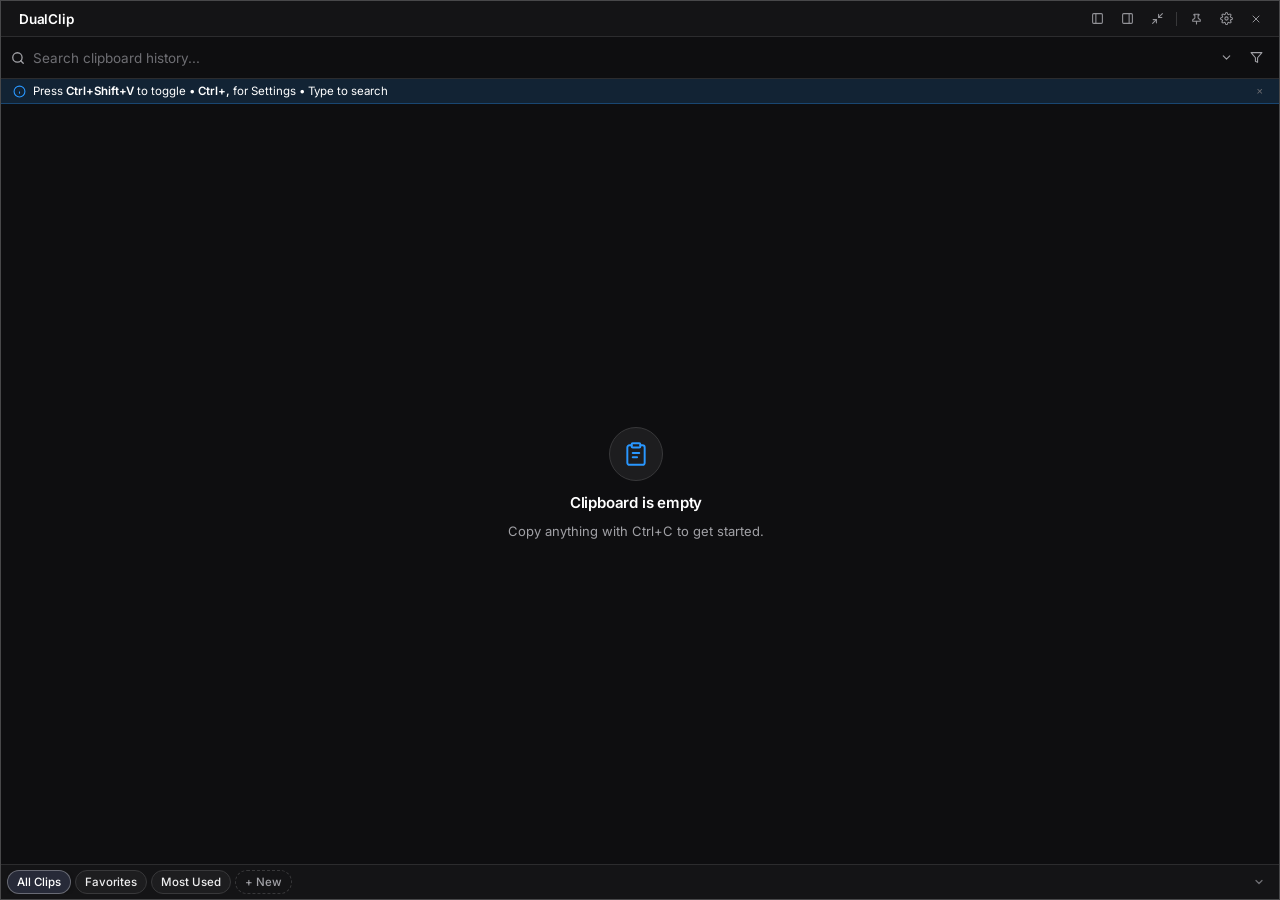
==== commit 26e4d2c1: "feat(settings): add toggle setting to animate view mode switch" ====
--- a/ui/index.html
+++ b/ui/index.html
@@ -782,6 +782,15 @@
                 </div>
                 <button type="button" class="btn-sm st-btn-secondary" style="height: 28px; flex-shrink: 0;" onclick="resetWindowSizeCurrentMode()">Reset Size</button>
               </div>
+              <div class="notion-setting-row" id="row_animate_mode_switch">
+                <div class="setting-text-col">
+                  <div class="setting-title">Animate View Mode Switch</div>
+                  <div class="setting-caption">Smoothly morph window bounds when switching between Standard and Compact modes</div>
+                </div>
+                <div class="st-toggle" id="stAnimateModeSwitchToggle" onclick="toggleAnimateModeSwitchSetting(this)">
+                  <div class="toggle-knob"></div>
+                </div>
+              </div>
             </div>
             <div id="hotkeyWinVWarning" style="display: none; margin: 4px 0 6px 0; padding: 6px 10px; background: rgba(255, 255, 255, 0.03); border: 1px solid var(--border); border-radius: 6px; font-size: 11px; line-height: 1.4; color: var(--text-muted);">
               <span style="color: var(--text); font-weight: 600;">Note:</span> Win + V is reserved by Windows Clipboard History. Disable it under <strong>Settings &rarr; System &rarr; Clipboard</strong> or pick another combo if the shortcut does not respond.
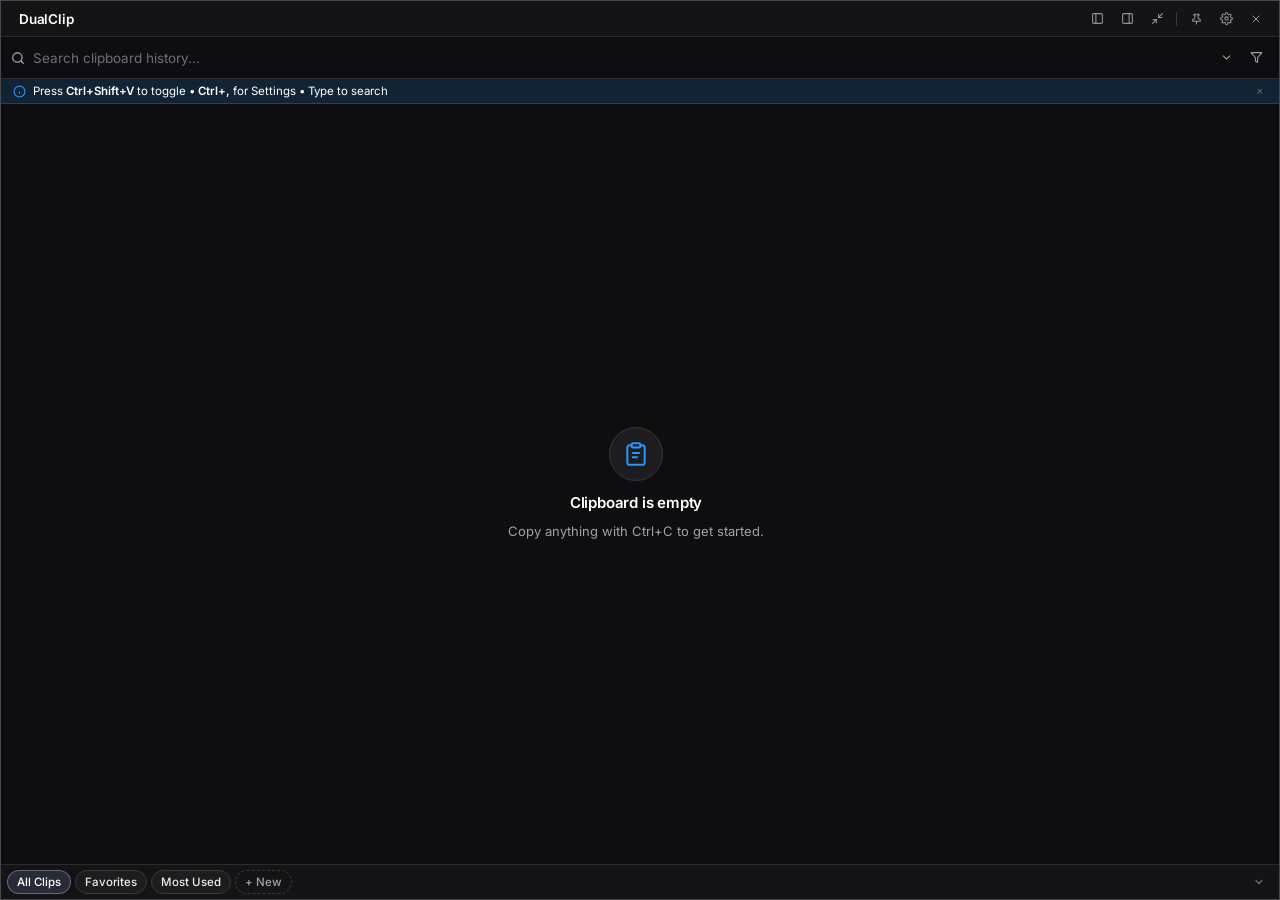
==== commit 35ad504a: "Allow pinned section collapse to be controlled per-collection" ====
--- a/ui/index.html
+++ b/ui/index.html
@@ -715,6 +715,16 @@
                 <option value="none">None</option>
               </select>
             </div>
+
+            <div class="notion-setting-row" id="row_global_section_collapse">
+              <div class="setting-text-col">
+                <div class="setting-title">Sync section collapse across collections</div>
+                <div class="setting-caption">Keep sections collapsed or expanded across all collections instead of remembering each individually</div>
+              </div>
+              <div class="st-toggle" id="stGlobalSectionCollapseToggle" onclick="toggleGlobalSectionCollapseSetting(this)">
+                <div class="toggle-knob"></div>
+              </div>
+            </div>
             </div>
 
           </div>
@@ -775,21 +785,21 @@
                   <option value="last">Remember Last Position</option>
                 </select>
               </div>
+              <div class="notion-setting-row" id="row_animate_mode_switch">
+                <div class="setting-text-col">
+                  <div class="setting-title">Animate View Mode Switch</div>
+                  <div class="setting-caption">Smoothly morph window bounds when switching between Standard and Compact modes</div>
+                </div>
+                <div class="st-toggle" id="stAnimateModeSwitchToggle" onclick="toggleAnimateModeSwitchSetting(this)">
+                  <div class="toggle-knob"></div>
+                </div>
+              </div>
               <div class="notion-setting-row" id="row_reset_window_size">
                 <div class="setting-text-col">
                   <div class="setting-title">Reset Window Size</div>
                   <div class="setting-caption">Restore default dimensions for the current mode (Compact or Standard)</div>
                 </div>
                 <button type="button" class="btn-sm st-btn-secondary" style="height: 28px; flex-shrink: 0;" onclick="resetWindowSizeCurrentMode()">Reset Size</button>
-              </div>
-              <div class="notion-setting-row" id="row_animate_mode_switch">
-                <div class="setting-text-col">
-                  <div class="setting-title">Animate View Mode Switch</div>
-                  <div class="setting-caption">Smoothly morph window bounds when switching between Standard and Compact modes</div>
-                </div>
-                <div class="st-toggle" id="stAnimateModeSwitchToggle" onclick="toggleAnimateModeSwitchSetting(this)">
-                  <div class="toggle-knob"></div>
-                </div>
               </div>
             </div>
             <div id="hotkeyWinVWarning" style="display: none; margin: 4px 0 6px 0; padding: 6px 10px; background: rgba(255, 255, 255, 0.03); border: 1px solid var(--border); border-radius: 6px; font-size: 11px; line-height: 1.4; color: var(--text-muted);">
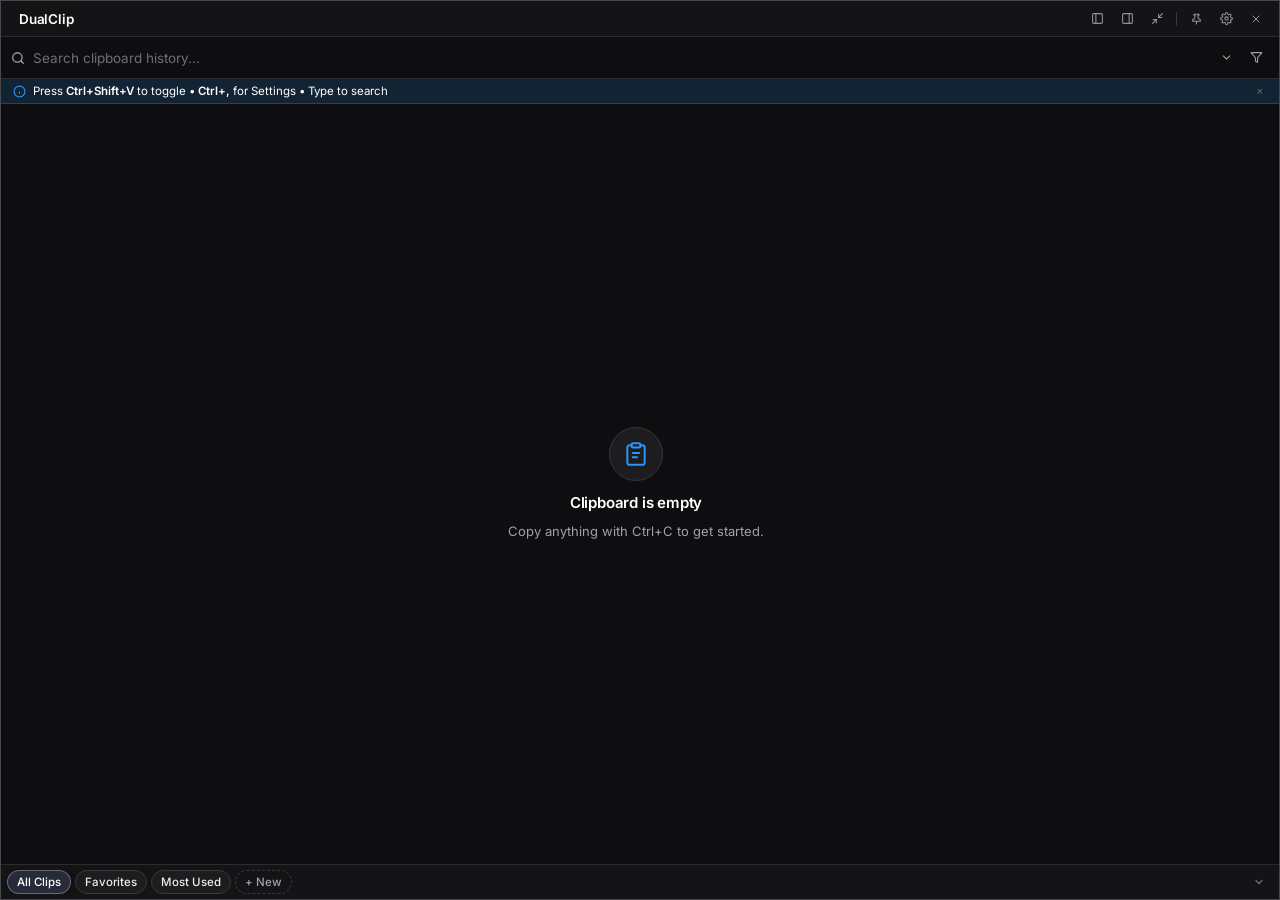
==== commit c0001c31: "Startup: show placeholder rows in the list instead of the empty message" ====
--- a/ui/index.html
+++ b/ui/index.html
@@ -4,6 +4,18 @@
   <meta charset="UTF-8">
   <meta name="viewport" content="width=device-width, initial-scale=1.0">
   <title>DualClip - Smart Clipboard Manager</title>
+  <style>
+    /* Startup placeholder: shown in the list area until the first clips are drawn.
+       Inline so it is available with the first HTML response. Removed by renderList(). */
+    .dc-startup-skeleton { width: 100%; box-sizing: border-box; padding: 10px 12px; display: flex; flex-direction: column; gap: 8px; pointer-events: none; user-select: none; }
+    .dc-sk-row { display: flex; flex-direction: column; gap: 7px; padding: 9px 10px; border-radius: 6px; background: rgba(255, 255, 255, 0.03); }
+    .dc-sk-line { height: 10px; border-radius: 4px; background: linear-gradient(90deg, rgba(255, 255, 255, 0.04), rgba(255, 255, 255, 0.10), rgba(255, 255, 255, 0.04)); background-size: 200% 100%; animation: dc-sk-shimmer 1.4s linear infinite; }
+    .dc-sk-line.short { width: 36%; height: 8px; }
+    .dc-sk-line.mid { width: 58%; }
+    .dc-sk-line.long { width: 78%; }
+    @keyframes dc-sk-shimmer { from { background-position: 200% 0; } to { background-position: -200% 0; } }
+    @media (prefers-reduced-motion: reduce) { .dc-sk-line { animation: none; } }
+  </style>
   <link rel="stylesheet" href="css/base-variables.css?v=61">
   <link rel="stylesheet" href="css/layout-chrome.css?v=62">
   <link rel="stylesheet" href="css/clip-list.css?v=62">
@@ -291,7 +303,7 @@
         <div>
           <div class="filter-group-title">Search Mode & Priority</div>
           <div class="filter-options-grid">
-            <span class="f-opt" id="optSortRecent" onclick="toggleRecentSort(this)">Most Recent</span>
+            <span class="f-opt" id="optBoostPins" onclick="togglePinsBoost(this)">Prioritize Pins</span>
             <span class="f-opt" id="optBoostFavs" onclick="toggleFavoritesBoost(this)">Prioritize Favorites</span>
             <span class="f-opt" id="optFuzzySearch" onclick="toggleFuzzySearch(this)">Fuzzy / Partial</span>
           </div>
@@ -330,17 +342,13 @@
         <div id="sidebarNav" class="sidebar-nav-container"></div>
 
         <div class="list-wrapper" id="listContainer">
-          <div class="empty-state">
-            <div class="empty-state-icon-box">
-              <svg viewBox="0 0 24 24" fill="none" stroke="currentColor" stroke-width="1.8" stroke-linecap="round" stroke-linejoin="round">
-                <path d="M16 4h2a2 2 0 0 1 2 2v14a2 2 0 0 1-2 2H6a2 2 0 0 1-2-2V6a2 2 0 0 1 2-2h2"></path>
-                <rect x="8" y="2" width="8" height="4" rx="1" ry="1"></rect>
-                <line x1="9" y1="11" x2="15" y2="11"></line>
-                <line x1="9" y1="15" x2="13" y2="15"></line>
-              </svg>
-            </div>
-            <div class="empty-state-title">Clipboard is empty</div>
-            <div class="empty-state-desc">Copy anything with Ctrl+C to get started.</div>
+          <!-- Startup placeholder rows. Shown only until the first real render replaces them. -->
+          <div class="dc-startup-skeleton" id="startupSkeleton" aria-hidden="true">
+            <div class="dc-sk-row"><div class="dc-sk-line long"></div><div class="dc-sk-line short"></div></div>
+            <div class="dc-sk-row"><div class="dc-sk-line mid"></div><div class="dc-sk-line short"></div></div>
+            <div class="dc-sk-row"><div class="dc-sk-line long"></div><div class="dc-sk-line short"></div></div>
+            <div class="dc-sk-row"><div class="dc-sk-line mid"></div><div class="dc-sk-line short"></div></div>
+            <div class="dc-sk-row"><div class="dc-sk-line long"></div><div class="dc-sk-line short"></div></div>
           </div>
         </div>
 
@@ -1040,6 +1048,8 @@
                 </div>
                 <select class="st-select" id="stAutoExpireSelect" onchange="changeAutoExpireSetting(this.value)">
                   <option value="0" selected>Never</option>
+                  <option value="1h">1 Hour</option>
+                  <option value="6h">6 Hours</option>
                   <option value="1">24 Hours</option>
                   <option value="7">7 Days</option>
                   <option value="30">30 Days</option>
--- a/ui/css/sidebar-layout.css
+++ b/ui/css/sidebar-layout.css
@@ -277,3 +277,27 @@
   background: var(--border, rgba(255, 255, 255, 0.06));
   margin: 6px 4px;
 }
+
+/* Cursor rules: the arrow everywhere, the hand only on buttons.
+   Text fields keep the text caret. The idle search box keeps the arrow. */
+*,
+*::before,
+*::after {
+  cursor: default !important;
+}
+input:not([type="checkbox"]):not([type="radio"]):not([type="range"]):not([type="color"]),
+textarea,
+[contenteditable="true"] {
+  cursor: text !important;
+}
+#searchInput:not(:focus):not(.typing) {
+  cursor: default !important;
+}
+button,
+button *,
+[role="button"],
+[role="button"] *,
+[class*="btn-"],
+[class*="btn-"] * {
+  cursor: pointer !important;
+}
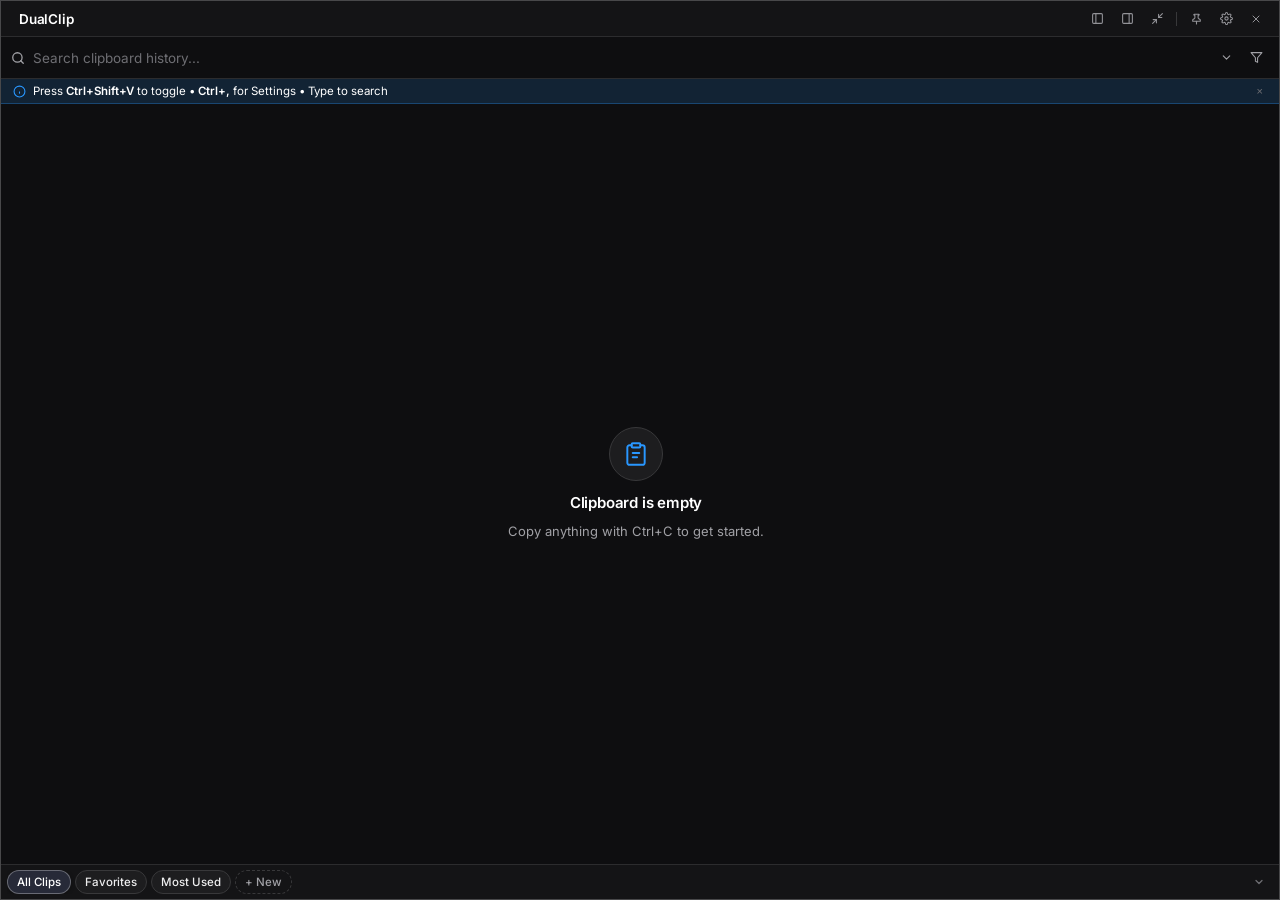
==== commit dc1c5408: "Revert "Startup: show placeholder rows in the list instead of the empty message" This reverts commit" ====
--- a/ui/index.html
+++ b/ui/index.html
@@ -4,18 +4,6 @@
   <meta charset="UTF-8">
   <meta name="viewport" content="width=device-width, initial-scale=1.0">
   <title>DualClip - Smart Clipboard Manager</title>
-  <style>
-    /* Startup placeholder: shown in the list area until the first clips are drawn.
-       Inline so it is available with the first HTML response. Removed by renderList(). */
-    .dc-startup-skeleton { width: 100%; box-sizing: border-box; padding: 10px 12px; display: flex; flex-direction: column; gap: 8px; pointer-events: none; user-select: none; }
-    .dc-sk-row { display: flex; flex-direction: column; gap: 7px; padding: 9px 10px; border-radius: 6px; background: rgba(255, 255, 255, 0.03); }
-    .dc-sk-line { height: 10px; border-radius: 4px; background: linear-gradient(90deg, rgba(255, 255, 255, 0.04), rgba(255, 255, 255, 0.10), rgba(255, 255, 255, 0.04)); background-size: 200% 100%; animation: dc-sk-shimmer 1.4s linear infinite; }
-    .dc-sk-line.short { width: 36%; height: 8px; }
-    .dc-sk-line.mid { width: 58%; }
-    .dc-sk-line.long { width: 78%; }
-    @keyframes dc-sk-shimmer { from { background-position: 200% 0; } to { background-position: -200% 0; } }
-    @media (prefers-reduced-motion: reduce) { .dc-sk-line { animation: none; } }
-  </style>
   <link rel="stylesheet" href="css/base-variables.css?v=61">
   <link rel="stylesheet" href="css/layout-chrome.css?v=62">
   <link rel="stylesheet" href="css/clip-list.css?v=62">
@@ -342,13 +330,17 @@
         <div id="sidebarNav" class="sidebar-nav-container"></div>
 
         <div class="list-wrapper" id="listContainer">
-          <!-- Startup placeholder rows. Shown only until the first real render replaces them. -->
-          <div class="dc-startup-skeleton" id="startupSkeleton" aria-hidden="true">
-            <div class="dc-sk-row"><div class="dc-sk-line long"></div><div class="dc-sk-line short"></div></div>
-            <div class="dc-sk-row"><div class="dc-sk-line mid"></div><div class="dc-sk-line short"></div></div>
-            <div class="dc-sk-row"><div class="dc-sk-line long"></div><div class="dc-sk-line short"></div></div>
-            <div class="dc-sk-row"><div class="dc-sk-line mid"></div><div class="dc-sk-line short"></div></div>
-            <div class="dc-sk-row"><div class="dc-sk-line long"></div><div class="dc-sk-line short"></div></div>
+          <div class="empty-state">
+            <div class="empty-state-icon-box">
+              <svg viewBox="0 0 24 24" fill="none" stroke="currentColor" stroke-width="1.8" stroke-linecap="round" stroke-linejoin="round">
+                <path d="M16 4h2a2 2 0 0 1 2 2v14a2 2 0 0 1-2 2H6a2 2 0 0 1-2-2V6a2 2 0 0 1 2-2h2"></path>
+                <rect x="8" y="2" width="8" height="4" rx="1" ry="1"></rect>
+                <line x1="9" y1="11" x2="15" y2="11"></line>
+                <line x1="9" y1="15" x2="13" y2="15"></line>
+              </svg>
+            </div>
+            <div class="empty-state-title">Clipboard is empty</div>
+            <div class="empty-state-desc">Copy anything with Ctrl+C to get started.</div>
           </div>
         </div>
 
